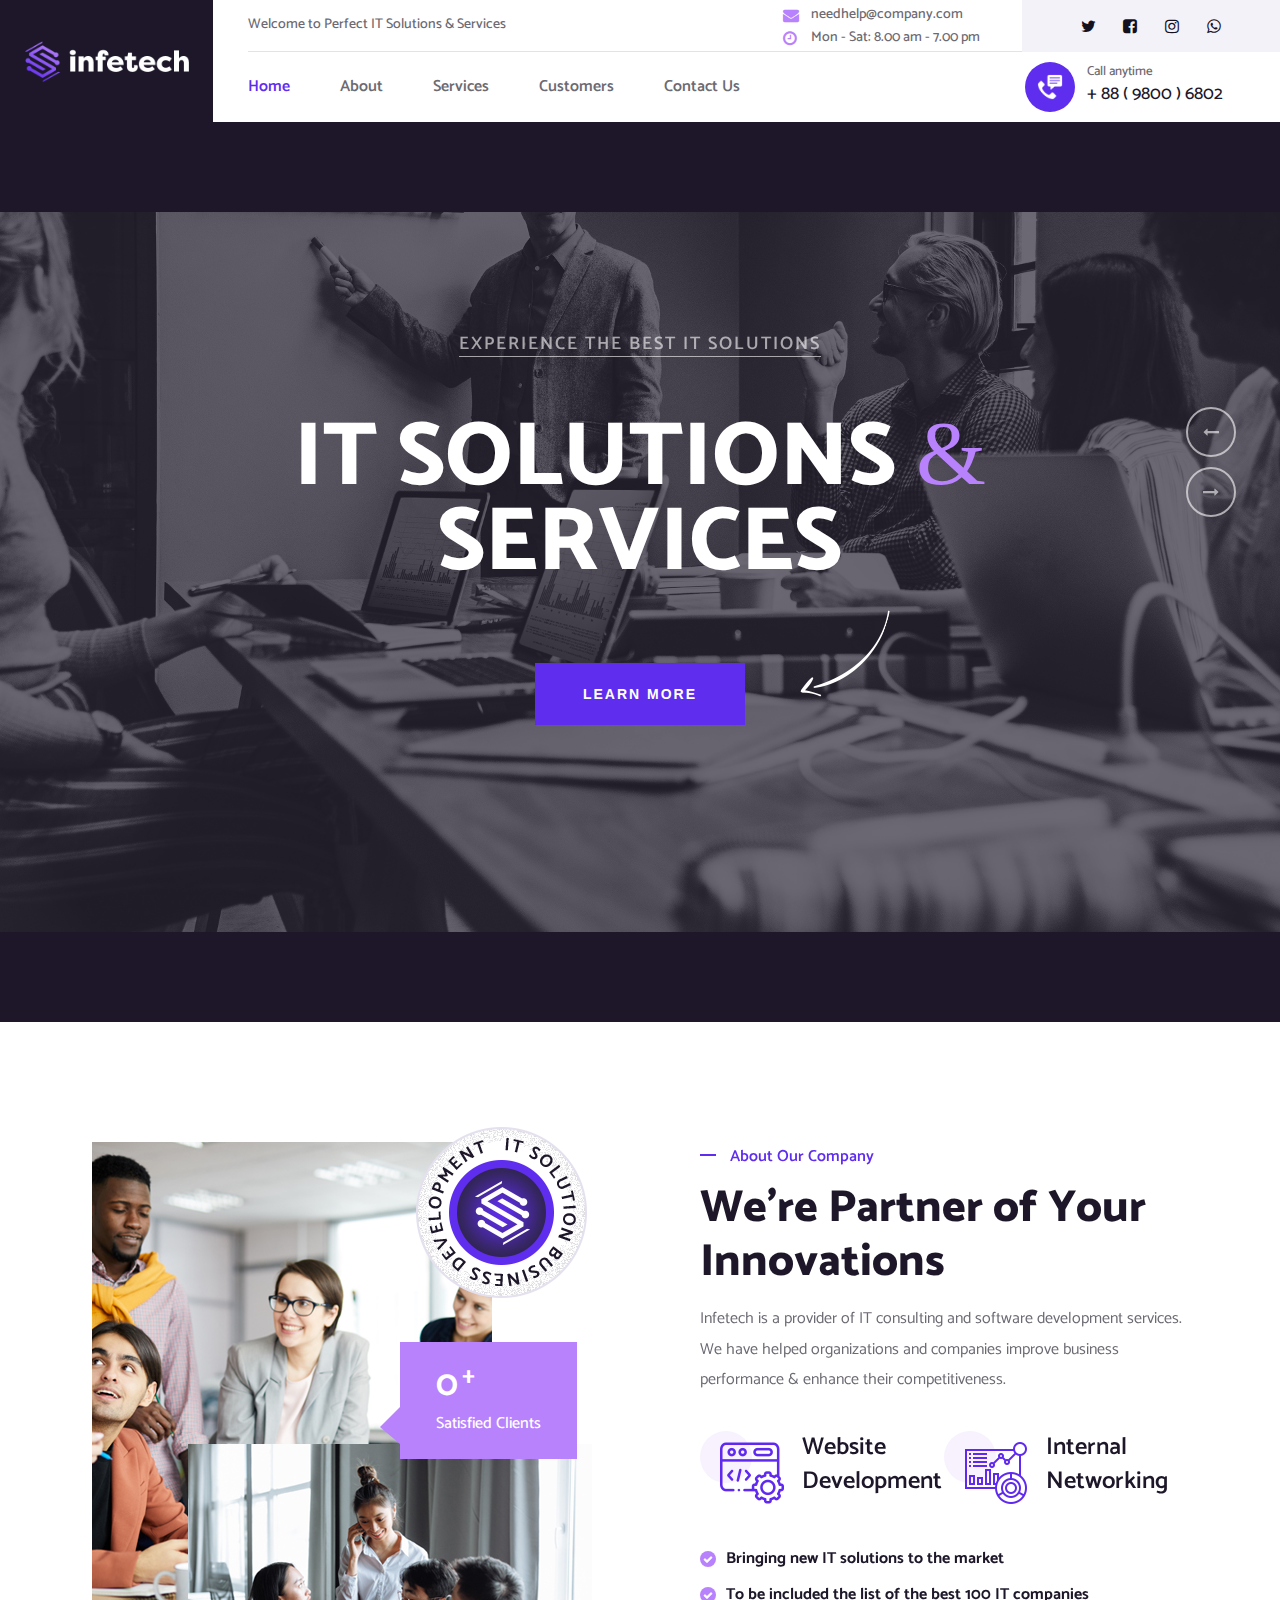
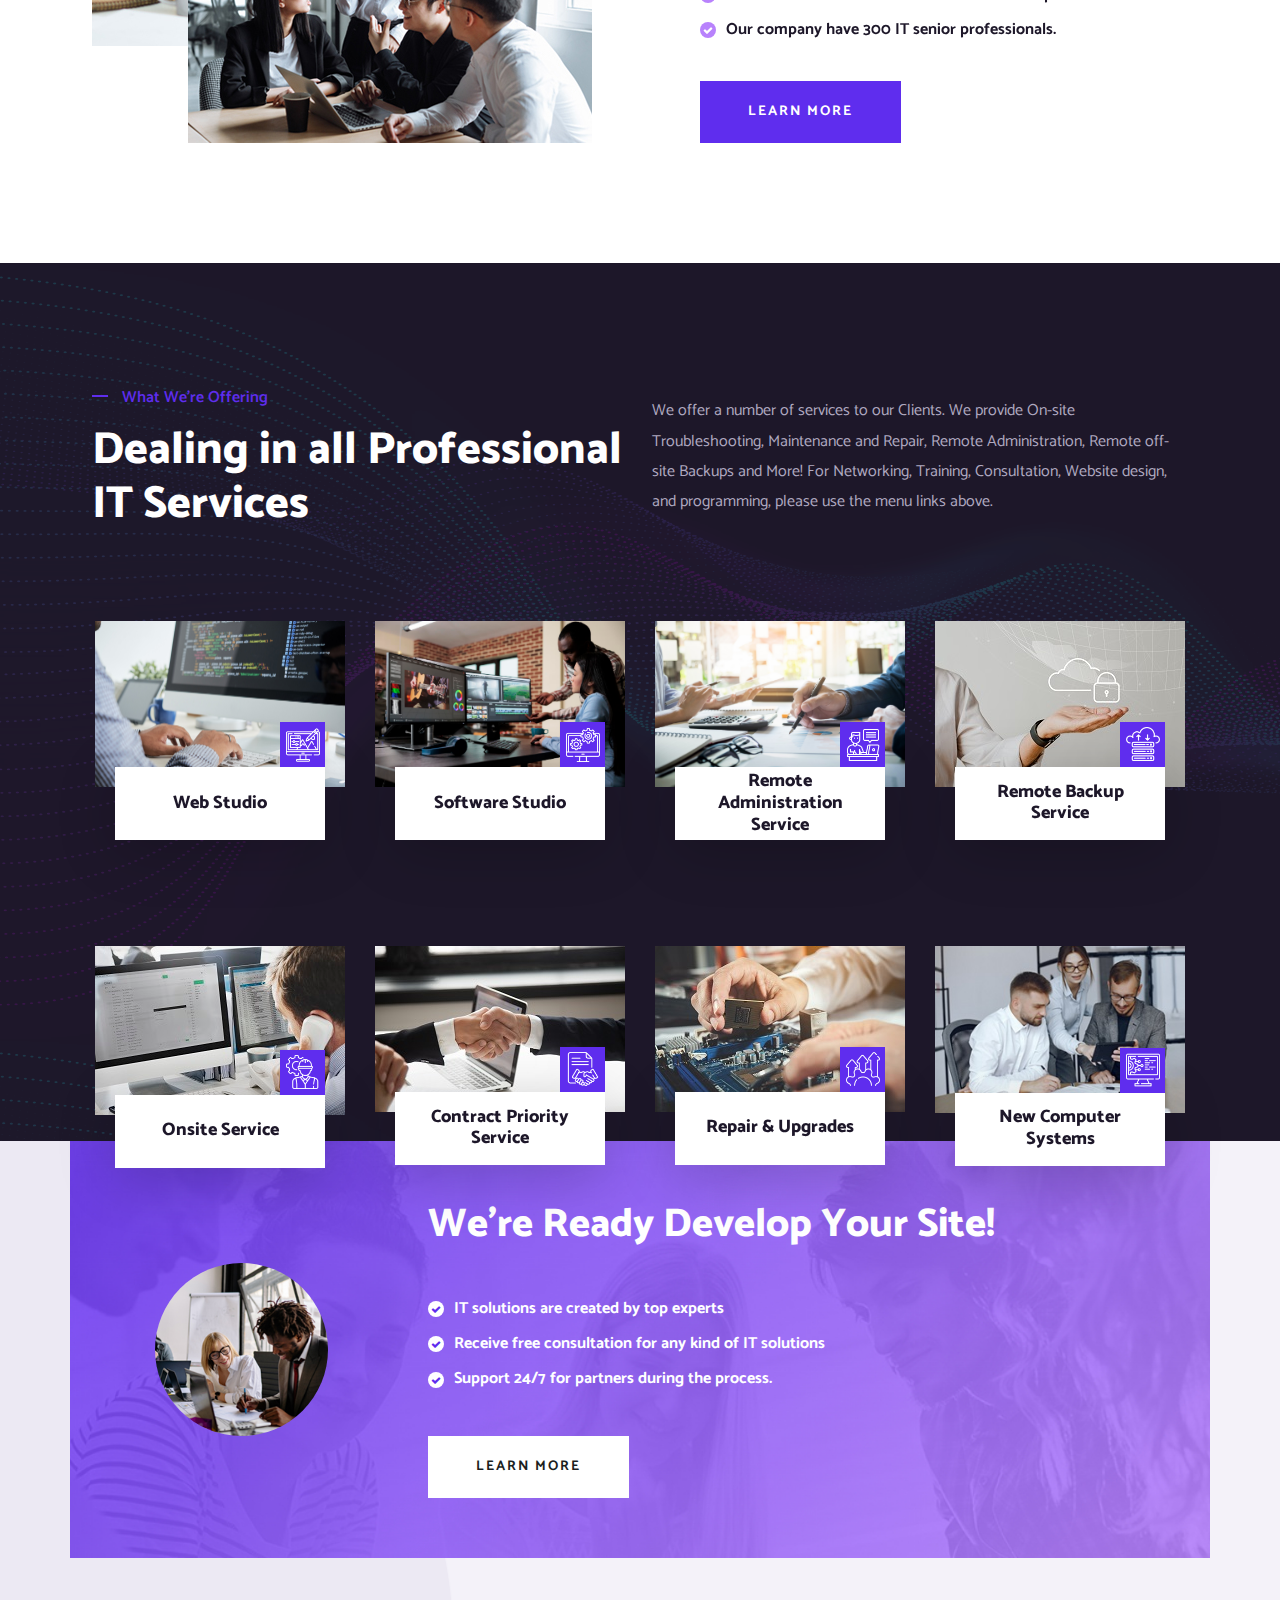
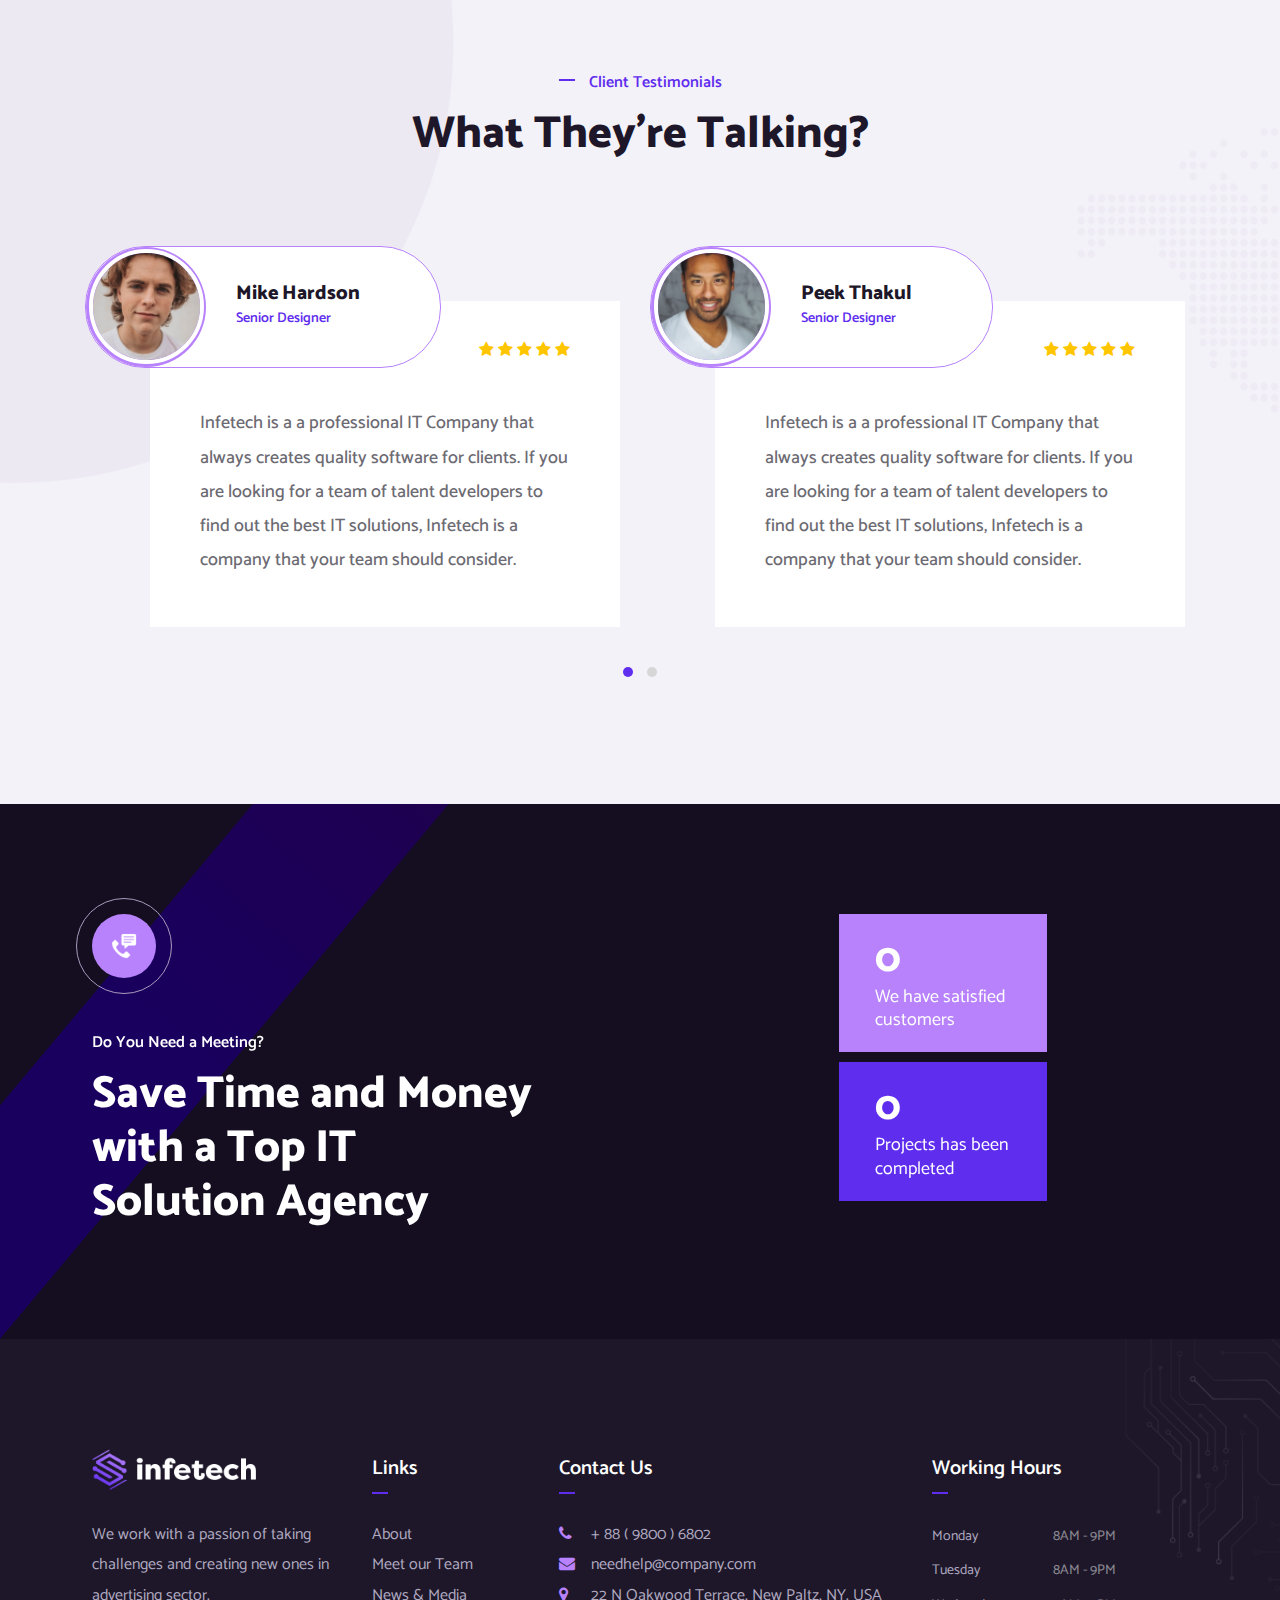
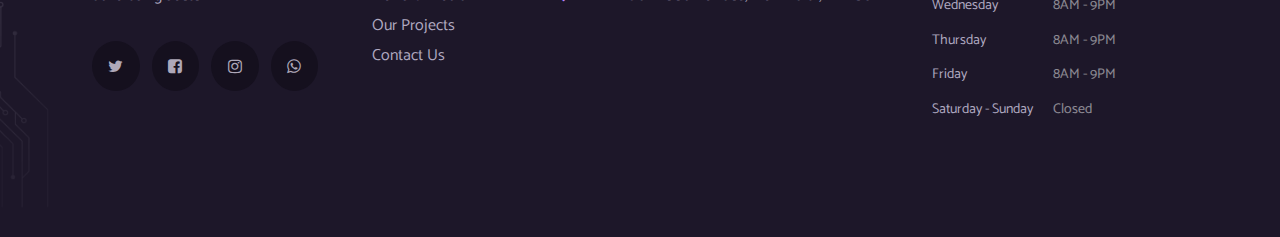
==== index.html @ eb7437b3 "media queries for about, contact and main page" ====
<!DOCTYPE html>
<html lang="en">
  <head>
    <meta charset="UTF-8" />
    <meta http-equiv="X-UA-Compatible" content="IE=edge" />
    <meta name="viewport" content="width=device-width, initial-scale=1.0" />

    <title>Perfect Computer Solution</title>

    <link rel="shortcut icon" href="img/faviconV2.ico" type="image/x-icon" />

    <!-- Bootstrap CSS -->
    <link href="style/css/bootstrap.min.css" rel="stylesheet" />

    <link
      rel="stylesheet"
      href="https://cdnjs.cloudflare.com/ajax/libs/font-awesome/4.7.0/css/font-awesome.min.css"
    />
    <link rel="stylesheet" type="text/css" href="style/css/slider/base.css" />
    <link rel="stylesheet" href="style/css/style.min.css" />
    <link rel="stylesheet" href="style/css/media.min.css" />

    <link rel="stylesheet" href="style/owlcarousel/owl.carousel.min.css" />
    <link rel="stylesheet" href="style/owlcarousel/owl.theme.default.min.css" />
  </head>

  <body>
    <header>
      <div class="container-fluid header desctop-menu">
        <div class="row">
          <div
            class="header__logo col-2 d-flex justify-content-center align-items-center"
          >
            <img src="img/logo-white.png" alt="logo" />
          </div>
          <div class="row col-10 padding-none header-consult">
            <div class="row padding-none">
              <div
                class="header-consult-info d-flex justify-content-between col-9"
              >
                <div
                  class="header-consult-info__title d-flex justify-content-center align-items-center"
                >
                  <h3 class="header-consult-info__title">
                    Welcome to Perfect IT Solutions & Services
                  </h3>
                </div>
                <div class="header-consult-info__info">
                  <div
                    class="header-consult-info__info_email d-flex align-items-center justify-content-right"
                  >
                    <i
                      class="fa fa-envelope header-consult-info__icon"
                      aria-hidden="true"
                    ></i>
                    <p
                      class="header-consult-info__info_text hover-underline-animation"
                    >
                      needhelp@company.com
                    </p>
                  </div>
                  <div
                    class="header-consult-info__info_working-hours d-flex align-items-center justify-content-right"
                  >
                    <i
                      class="fa fa-clock-o header-consult-info__icon"
                      aria-hidden="true"
                    ></i>
                    <p class="header-consult-info__info_text">
                      Mon - Sat: 8.00 am - 7.00 pm
                    </p>
                  </div>
                </div>
              </div>
              <div
                class="header__social-networks col-3 d-flex justify-content-center align-items-center"
              >
                <a
                  href="#"
                  class="header-social-network d-flex justify-content-center align-items-center"
                >
                  <i class="fa fa-twitter" aria-hidden="true"></i>
                </a>
                <a
                  href="#"
                  class="header-social-network d-flex justify-content-center align-items-center"
                >
                  <i class="fa fa-facebook-square" aria-hidden="true"></i>
                </a>
                <a
                  href="#"
                  class="header-social-network d-flex justify-content-center align-items-center"
                >
                  <i class="fa fa-instagram" aria-hidden="true"></i>
                </a>
                <a
                  href="#"
                  class="header-social-network d-flex justify-content-center align-items-center"
                >
                  <i class="fa fa-whatsapp" aria-hidden="true"></i>
                </a>
              </div>
            </div>
            <div class="row header-bottom">
              <nav class="header-bottom-nav col-8 col-xl-9 d-flex">
                <ul class="header-bottom-nav__list d-flex align-items-center">
                  <li><a href="#" class="active">Home</a></li>
                  <li><a href="about/">About</a></li>
                  <li><a href="#services">Services</a></li>
                  <li><a href="#customers">Customers</a></li>
                  <li><a href="contact/">Contact Us</a></li>
                </ul>
              </nav>
              <div
                class="col-4 col-xl-3 header-bottom-phone-contact d-flex align-items-center"
              >
                <a href="tel:380660795472">
                  <div class="header-bottom__icon icon-wrapper">
                    <img src="img/phone-message.png" alt="Сall icon" />
                  </div>
                </a>

                <div class="header-bottom__content">
                  <p class="header-bottom__content_call">Call anytime</p>
                  <p
                    class="header-bottom__content_num hover-underline-animation"
                  >
                    + 88 ( 9800 ) 6802
                  </p>
                </div>
              </div>
            </div>
          </div>
        </div>
      </div>
      <div class="mob-menu">
        <input type="checkbox" id="burger-toggle" />
        <label for="burger-toggle" class="burger-menu">
          <div class="line"></div>
          <div class="line"></div>
          <div class="line"></div>
        </label>
        <img class="mob-logo" src="img/logo-white.png" alt="">

        <div class="menu">
          <div class="menu-inner">
            <ul class="menu-nav">
              <li class="menu-nav-item">
                <a class="menu-nav-link" href="#"
                  ><span>
                    <div>Home</div>
                  </span></a
                >
              </li>
              <li class="menu-nav-item">
                <a class="menu-nav-link" href="#"
                  ><span>
                    <div>About</div>
                  </span></a
                >
              </li>
              <li class="menu-nav-item">
                <a class="menu-nav-link" href="#"
                  ><span>
                    <div>Services</div>
                  </span></a
                >
              </li>
              <li class="menu-nav-item">
                <a class="menu-nav-link" href="#"
                  ><span>
                    <div>Customers</div>
                  </span></a
                >
              </li>
              <li class="menu-nav-item">
                <a class="menu-nav-link" href="#"
                  ><span>
                    <div>Contact Us</div>
                  </span></a
                >
              </li>
            </ul>
          </div>
        </div>
      </div>
    </header>

    <section class="slider">
      <main>
        <div class="content content--fixed">
          <header class="codrops-header"></header>
        </div>

        <div class="slideshow">
          <div class="slides">
            <div class="slide slide--current">
              <div class="slide__img-wrapper">
                <img
                  src="img/slider-img/slider1.png"
                  class="slide__img"
                  alt=""
                />
              </div>
              <h2 class="slide__title">Experience the best IT Solutions</h2>
              <p class="slide__desc">
                IT Solutions <span class="slide__desc_symb">&</span
                ><br />Services
              </p>
              <div class="slide__link-wrapper main_btn-wrapper">
                <a class="slide__link main_btn" href="#">
                  <span>learn more</span>
                </a>
                <img
                  class="slide__link-image"
                  src="img/slide_content__arrow.png"
                  alt=""
                />
              </div>
            </div>
            <div class="slide">
              <div class="slide__img-wrapper">
                <img
                  src="img/slider-img/slider2.png"
                  class="slide__img"
                  alt=""
                />
              </div>
              <h2 class="slide__title">Experience the best IT Solutions</h2>
              <p class="slide__desc">
                Develop web <span class="slide__desc_symb">&</span
                ><br />Services
              </p>
              <div class="slide__link-wrapper main_btn-wrapper">
                <a class="slide__link main_btn" href="#">
                  <span>learn more</span>
                </a>
                <img
                  class="slide__link-image"
                  src="img/slide_content__arrow.png"
                  alt=""
                />
              </div>
            </div>
            <div class="slide">
              <div class="slide__img-wrapper">
                <img
                  src="img/slider-img/slider3.png"
                  class="slide__img"
                  alt=""
                />
              </div>
              <h2 class="slide__title">Experience the best IT Solutions</h2>
              <p class="slide__desc">
                web responsive <span class="slide__desc_symb">&</span
                ><br />Services
              </p>
              <div class="slide__link-wrapper main_btn-wrapper">
                <a class="slide__link main_btn" href="#">
                  <span>learn more</span>
                </a>
                <img
                  class="slide__link-image"
                  src="img/slide_content__arrow.png"
                  alt=""
                />
              </div>
            </div>
          </div>
          <nav class="slidenav">
            <button class="slidenav__item slidenav__item--prev icon-wrapper">
              <i class="fa fa-long-arrow-left" aria-hidden="true"></i>
            </button>
            <button class="slidenav__item slidenav__item--next icon-wrapper">
              <i class="fa fa-long-arrow-right" aria-hidden="true"></i>
            </button>
          </nav>
        </div>
      </main>
    </section>

    <section class="about" id="about">
      <div class="container">
        <div class="row">
          <div class="col-12 col-lg-6 about__images">
            <div class="about__client-block">
              <div>
                <span class="about__client-block-count number3" data-max="374"
                  >0</span
                >
                <sup class="suffix">+</sup>
              </div>
              <span class="about__client-block-title">Satisfied Clients</span>
            </div>
            <div class="about__image_firts">
              <div class="about__image_logo">
                <img src="./img/it_logo_home.png" alt="" />
              </div>
              <img class="about-first-image" src="./img/about01.jpg" alt="" />
              <div class="about__image_second about__image_second-desc">
                <img src="./img/about02.jpg" alt="" />
              </div>
              <div class="about__image_second-mob">
                <img class="about-second-image" src="./img/about02.jpg" alt="" />
              </div>
            </div>
          </div>
          <div class="col-12 col-lg-6 about__content">
            <h3 class="sub-title">
              <span class="underlined"></span>
              About our company
            </h3>
            <h2 class="title">We're Partner of Your Innovations</h2>
            <p class="about__text">
              Infetech is a provider of IT consulting and software development
              services. We have helped organizations and companies improve
              business performance & enhance their competitiveness.
            </p>
            <div class="about__icons-wrapper">
              <div class="about-icon mt-3">
                <div class="about-icon-img-wrapper">
                  <img
                    class="about-icon__image"
                    src="./img/coding.png"
                    alt=""
                  />
                </div>
                <div class="about-icon-text-wrapper">
                  <p class="about-icon__text">website development</p>
                </div>
              </div>
              <div class="about-icon mt-3">
                <div class="about-icon-img-wrapper">
                  <img
                    class="about-icon__image"
                    src="./img/dashboard.png"
                    alt=""
                  />
                </div>
                <div class="about-icon-text-wrapper">
                  <p class="about-icon__text">Internal Networking</p>
                </div>
              </div>
            </div>

            <ul class="about-list">
              <li class="about-list__item">
                <div class="check-mark">
                  <i class="fa fa-check" aria-hidden="true"></i>
                </div>
                <span class="about-list__text"
                  >Bringing new IT solutions to the market</span
                >
              </li>
              <li class="about-list__item">
                <div class="check-mark">
                  <i class="fa fa-check" aria-hidden="true"></i>
                </div>
                <span class="about-list__text"
                  >To be included the list of the best 100 IT companies</span
                >
              </li>
              <li class="about-list__item">
                <div class="check-mark">
                  <i class="fa fa-check" aria-hidden="true"></i>
                </div>
                <span class="about-list__text"
                  >Our company have 300 IT senior professionals.</span
                >
              </li>
            </ul>
            <div class="slide__link-wrapper main_btn-wrapper">
              <a class="slide__link main_btn" href="#">
                <span>Learn more</span>
              </a>
            </div>
          </div>
        </div>
      </div>
    </section>

    <section class="services" id="services">
      <div class="container">
        <div class="row services__title-wrapper">
          <div class="col-12 col-md-6">
            <h3 class="sub-title">
              <span class="underlined"></span>
              What We’re Offering
            </h3>
            <h2 class="title services__title">
              Dealing in all Professional IT Services
            </h2>
          </div>
          <div class="col-12 col-md-6">
            <p class="services__text">
              We offer a number of services to our Clients. We provide On-site
              Troubleshooting, Maintenance and Repair, Remote Administration,
              Remote off-site Backups and More! For Networking, Training,
              Consultation, Website design, and programming, please use the menu
              links above.
            </p>
          </div>
        </div>
        <div class="row services__cards">
          <div class="col-xl-3 col-md-6 services__card card-block">
            <div class="card-item">
              <a href="services/web_studio/" class="card-layer"></a>
              <img
                src="./img/web-studio.png"
                class="services__card-image"
                alt="services card image"
              />
              <div class="services__card-content">
                <div class="services__icon">
                  <img src="./img/illustration.png" alt="" />
                </div>
                <div class="services__card-title">
                  <p>Web Studio</p>
                </div>
              </div>
            </div>
          </div>
          <div class="col-xl-3 col-md-6 services__card card-block">
            <div class="card-item">
              <a href="services/software_studio/" class="card-layer"></a>
              <img
                src="./img/software-studio.png"
                class="services__card-image"
                alt="services card image"
              />
              <div class="services__card-content">
                <div class="services__icon">
                  <img src="./img/settings.png" alt="" />
                </div>
                <div class="services__card-title">
                  <p>Software Studio</p>
                </div>
              </div>
            </div>
          </div>
          <div class="col-xl-3 col-md-6 services__card card-block">
            <div class="card-item">
              <a href="services/remote_admin_service/" class="card-layer"></a>
              <img
                src="./img/administration-service.png"
                class="services__card-image"
                alt="services card image"
              />
              <div class="services__card-content">
                <div class="services__icon">
                  <img src="./img/blogger.png" alt="" />
                </div>
                <div class="services__card-title">
                  <p>Remote Administration Service</p>
                </div>
              </div>
            </div>
          </div>
          <div class="col-xl-3 col-md-6 services__card card-block">
            <div class="card-item">
              <a href="services/remote_backup_service/" class="card-layer"></a>
              <img
                src="./img/cloud-system-with-data-protection.jpg"
                class="services__card-image"
                alt="services card image"
              />
              <div class="services__card-content">
                <div class="services__icon">
                  <img src="./img/cloud.png" alt="" />
                </div>
                <div class="services__card-title">
                  <p>Remote Backup Service</p>
                </div>
              </div>
            </div>
          </div>
        </div>
        <div class="row services-cards">
          <div class="col-xl-3 col-md-6 services__card card-block">
            <div class="card-item">
              <a href="services/onsite_service/" class="card-layer"></a>
              <img
                src="./img/man-is-writing-e-mail.jpg"
                class="services__card-image"
                alt="services card image"
              />
              <div class="services__card-content">
                <div class="services__icon">
                  <img src="./img/worker.png" alt="" />
                </div>
                <div class="services__card-title">
                  <p>Onsite Service</p>
                </div>
              </div>
            </div>
          </div>
          <div class="col-xl-3 col-md-6 services__card card-block">
            <div class="card-item">
              <a
                href="services/contract_priority_service/"
                class="card-layer"
              ></a>
              <img
                src="./img/hands-shaking.jpg"
                class="services__card-image"
                alt="services card image"
              />
              <div class="services__card-content">
                <div class="services__icon">
                  <img src="./img/contract.png" alt="" />
                </div>
                <div class="services__card-title">
                  <p>Contract Priority Service</p>
                </div>
              </div>
            </div>
          </div>
          <div class="col-xl-3 col-md-6 services__card card-block">
            <div class="card-item">
              <a href="services/repair&upgrades/" class="card-layer"></a>
              <img
                src="./img/technician-repairing-technology.jpg"
                class="services__card-image"
                alt="services card image"
              />
              <div class="services__card-content">
                <div class="services__icon">
                  <img src="./img/upgrade.png" alt="" />
                </div>
                <div class="services__card-title">
                  <p>Repair & Upgrades</p>
                </div>
              </div>
            </div>
          </div>
          <div class="col-xl-3 col-md-6 services__card card-block">
            <div class="card-item">
              <a href="services/computer_systems/" class="card-layer"></a>
              <img
                src="./img/service1-03.jpg"
                class="services__card-image"
                alt="services card image"
              />
              <div class="services__card-content">
                <div class="services__icon">
                  <img src="./img/system.png" alt="" />
                </div>
                <div class="services__card-title">
                  <p>New Computer Systems</p>
                </div>
              </div>
            </div>
          </div>
        </div>
      </div>
    </section>

    <section class="site-offer">
      <div class="container site-offer__bg">
        <div class="site-offer__image-wrapper">
          <img
            class="site-offer__circle-img"
            src="./img/service-circle.jpg"
            alt=""
          />
        </div>
        <div class="site-offer__wrapper">
          <h3 class="site-offer__title">We’re Ready Develop Your Site!</h3>
          <div class="site-offer__content">
            <ul class="site-offer__list">
              <li>
                <div class="check-mark site-offer__check-mark">
                  <i class="fa fa-check" aria-hidden="true"></i>
                </div>
                <span>IT solutions are created by top experts</span>
              </li>
              <li>
                <div class="check-mark site-offer__check-mark">
                  <i class="fa fa-check" aria-hidden="true"></i>
                </div>
                <span
                  >Receive free consultation for any kind of IT solutions</span
                >
              </li>
              <li>
                <div class="check-mark site-offer__check-mark">
                  <i class="fa fa-check" aria-hidden="true"></i>
                </div>
                <span>Support 24/7 for partners during the process.</span>
              </li>
            </ul>
            <div>
              <a class="main_btn white-btn">
                <span>learn more</span>
              </a>
            </div>
          </div>
        </div>
      </div>
    </section>

    <section class="reviews" id="customers">
      <h3 class="sub-title reviews__sub-title">
        <span class="underlined"></span>
        Client Testimonials
      </h3>
      <h2 class="title">What They’re Talking?</h2>
      <div class="container">
        <div class="owl-one owl-carousel owl-theme">
          <div class="item">
            <div class="reviews__each">
              <div class="slider-item__icon-quote">
                <i class="fa fa-star" aria-hidden="true"></i>
                <i class="fa fa-star" aria-hidden="true"></i>
                <i class="fa fa-star" aria-hidden="true"></i>
                <i class="fa fa-star" aria-hidden="true"></i>
                <i class="fa fa-star" aria-hidden="true"></i>
              </div>
              <div class="reviews__info">
                <div class="reviews__client-image">
                  <img src="img/reviews/testimonial-2.jpg" alt="" />
                </div>
                <div class="reviews__name-job">
                  <p class="slider-item__name">Mike Hardson</p>
                  <p class="slider-item__job">Senior Designer</p>
                </div>
              </div>
              <p class="reviews__item-text">
                Infetech is a a professional IT Company that always creates
                quality software for clients. If you are looking for a team of
                talent developers to find out the best IT solutions, Infetech is
                a company that your team should consider.
              </p>
            </div>
          </div>
          <div class="item">
            <div class="reviews__each">
              <div class="slider-item__icon-quote">
                <i class="fa fa-star" aria-hidden="true"></i>
                <i class="fa fa-star" aria-hidden="true"></i>
                <i class="fa fa-star" aria-hidden="true"></i>
                <i class="fa fa-star" aria-hidden="true"></i>
                <i class="fa fa-star" aria-hidden="true"></i>
              </div>
              <div class="reviews__info">
                <div class="reviews__client-image">
                  <img src="img/reviews/testimonial-1.jpg" alt="" />
                </div>
                <div class="reviews__name-job">
                  <p class="slider-item__name">Peek Thakul</p>
                  <p class="slider-item__job">Senior Designer</p>
                </div>
              </div>
              <p class="reviews__item-text">
                Infetech is a a professional IT Company that always creates
                quality software for clients. If you are looking for a team of
                talent developers to find out the best IT solutions, Infetech is
                a company that your team should consider.
              </p>
            </div>
          </div>
          <div class="item">
            <div class="reviews__each">
              <div class="slider-item__icon-quote">
                <i class="fa fa-star" aria-hidden="true"></i>
                <i class="fa fa-star" aria-hidden="true"></i>
                <i class="fa fa-star" aria-hidden="true"></i>
                <i class="fa fa-star" aria-hidden="true"></i>
                <i class="fa fa-star" aria-hidden="true"></i>
              </div>
              <div class="reviews__info">
                <div class="reviews__client-image">
                  <img src="img/reviews/testimonial-3.jpg" alt="" />
                </div>
                <div class="reviews__name-job">
                  <p class="slider-item__name">Alisa Hardson</p>
                  <p class="slider-item__job">Senior Designer</p>
                </div>
              </div>
              <p class="reviews__item-text">
                Infetech is a a professional IT Company that always creates
                quality software for clients. If you are looking for a team of
                talent developers to find out the best IT solutions, Infetech is
                a company that your team should consider.
              </p>
            </div>
          </div>
        </div>
      </div>
    </section>

    <section class="result-num parallax-block">
      <div class="parallax-block__background-overlay"></div>
      <div class="parallax-block__background-color"></div>
      <div class="parallax-block__geometry"></div>
      <div class="row container parallax-block__content">
        <div class="col-12 col-md-6 col-xl-5">
          <div
            class="result-num__contact-button header-bottom__icon icon-wrapper"
          >
            <img src="img/phone-message.png" alt="Сall icon" />
          </div>
          <h2 class="result-num__sub-title">Do You Need a Meeting?</h2>
          <h3 class="title result-num__title">
            Save Time and Money with a Top IT Solution Agency
          </h3>
        </div>
        <div class="col-0 col-md-3"></div>
        <div class="col-12 col-md-3 col-xl-4">
          <div class="result-num__customers-block result-num__block">
            <span class="result-num__number number1" data-max="374">0</span>
            <p class="result-num__text">We have satisfied customers</p>
          </div>
          <div class="result-num__projects-block result-num__block">
            <span class="result-num__number number2" data-max="468">0</span>
            <p class="result-num__text">Projects has been completed</p>
          </div>
        </div>
      </div>
    </section>

    <footer id="footer">
      <div class="container footer">
        <div class="row">
          <div class="col-12 col-md-6 col-lg-3 footer-block">
            <div class="footer-logo">
              <img src="img/logo-white.png" class="footer-logo__image" alt="" />
            </div>
            <p class="footer-text">
              We work with a passion of taking challenges and creating new ones
              in advertising sector.
            </p>
            <div
              class="footer-social-network d-flex justify-content-between align-items-center"
            >
              <div class="icon-wrapper footer-social-network-item-wrapper">
                <a
                  href="#"
                  class="footer-social-network__item d-flex justify-content-center align-items-center"
                >
                  <i class="fa fa-twitter" aria-hidden="true"></i>
                </a>
              </div>

              <div class="icon-wrapper footer-social-network-item-wrapper">
                <a
                  href="#"
                  class="footer-social-network__item d-flex justify-content-center align-items-center"
                >
                  <i class="fa fa-facebook-square" aria-hidden="true"></i>
                </a>
              </div>

              <div class="icon-wrapper footer-social-network-item-wrapper">
                <a
                  href="#"
                  class="footer-social-network__item d-flex justify-content-center align-items-center"
                >
                  <i class="fa fa-instagram" aria-hidden="true"></i>
                </a>
              </div>

              <div class="icon-wrapper footer-social-network-item-wrapper">
                <a
                  href="#"
                  class="footer-social-network__item d-flex justify-content-center align-items-center"
                >
                  <i class="fa fa-whatsapp" aria-hidden="true"></i>
                </a>
              </div>
            </div>
          </div>
          <div class="col-12 col-md-6  col-lg-2 footer-block">
            <div class="footer-title-wrapper">
              <h2 class="footer__title">Links</h2>
            </div>
            <ul class="footer__list">
              <li class="footer__list_item">
                <a class="hover-underline-animation" href="#">About</a>
              </li>
              <li class="footer__list_item">
                <a class="hover-underline-animation" href="#">Meet our Team</a>
              </li>
              <li class="footer__list_item">
                <a class="hover-underline-animation" href="#">News & Media</a>
              </li>
              <li class="footer__list_item">
                <a class="hover-underline-animation" href="#">Our Projects</a>
              </li>
              <li class="footer__list_item">
                <a class="hover-underline-animation" href="contact/"
                  >Contact Us</a
                >
              </li>
            </ul>
          </div>
          <div class="col-12 col-md-6  col-lg-4 footer-block">
            <div class="footer-title-wrapper">
              <h2 class="footer__title">Contact Us</h2>
            </div>
            <div class="footer-contacts">
              <ul class="footer-contacts-list">
                <li class="footer-contacts__list-item">
                  <i
                    class="fa fa-phone footer-contacts__list-item-icon"
                    aria-hidden="true"
                  ></i>
                  <span
                    class="footer-contacts__list-item-text hover-underline-animation"
                    >+ 88 ( 9800 ) 6802</span
                  >
                </li>
                <li class="footer-contacts__list-item">
                  <i
                    class="fa fa-envelope footer-contacts__list-item-icon"
                    aria-hidden="true"
                  ></i>
                  <span class="hover-underline-animation"
                    >needhelp@company.com</span
                  >
                </li>
                <li class="footer-contacts__list-item">
                  <i
                    class="fa fa-map-marker footer-contacts__list-item-icon"
                    aria-hidden="true"
                  ></i>
                  <span class="hover-underline-animation"
                    >22 N Oakwood Terrace, New Paltz, NY. USA</span
                  >
                </li>
              </ul>
            </div>
          </div>
          <div class="col-12 col-md-6  col-lg-3 footer-block footer-block__working-hours">
            <div class="footer-title-wrapper">
              <h2 class="footer__title">Working Hours</h2>
            </div>

            <div
              class="footer-col-hours-wrapper d-flex justify-content-between"
            >
              <div class="footer-col-hours-wrapper__week-day">Monday</div>
              <div class="footer-col-hours-wrapper__time">8AM - 9PM</div>
            </div>

            <div
              class="footer-col-hours-wrapper d-flex justify-content-between"
            >
              <div class="footer-col-hours-wrapper__week-day">Tuesday</div>
              <div class="footer-col-hours-wrapper__time">8AM - 9PM</div>
            </div>
            <div
              class="footer-col-hours-wrapper d-flex justify-content-between"
            >
              <div class="footer-col-hours-wrapper__week-day">Wednesday</div>
              <div class="footer-col-hours-wrapper__time">8AM - 9PM</div>
            </div>
            <div
              class="footer-col-hours-wrapper d-flex justify-content-between"
            >
              <div class="footer-col-hours-wrapper__week-day">Thursday</div>
              <div class="footer-col-hours-wrapper__time">8AM - 9PM</div>
            </div>
            <div
              class="footer-col-hours-wrapper d-flex justify-content-between"
            >
              <div class="footer-col-hours-wrapper__week-day">Friday</div>
              <div class="footer-col-hours-wrapper__time">8AM - 9PM</div>
            </div>
            <div
              class="footer-col-hours-wrapper d-flex justify-content-between"
            >
              <div class="footer-col-hours-wrapper__week-day">
                Saturday - Sunday
              </div>
              <div class="footer-col-hours-wrapper__time">Closed</div>
            </div>
          </div>
        </div>
      </div>
    </footer>

    <script src="https://cdnjs.cloudflare.com/ajax/libs/jquery/3.6.1/jquery.min.js"></script>
    <script src="js/owlcarousel/owl.carousel.min.js"></script>
    <script src="js/owlcarousel/owl.carouselMain.js"></script>
    
    <script src="js/scrollCounter.js"></script>

    <!-- Bootstrap JavaScript -->
    <script src="js/bootstrap.min.js"></script>
    <script src="js/main.js"></script>

    <!-- Slider -->
    <!-- <script src="js/slider/demo.js"></script> -->
    <script src="js/slider/imagesloaded.pkgd.min.js"></script>
    <script src="js/slider/anime.min.js"></script>
    <script src="js/slider/demo3.js"></script>
  </body>
</html>
---- style/css/slider/base.css ----
article,aside,details,figcaption,figure,footer,header,hgroup,main,nav,section,summary{display:block;}audio,canvas,video{display:inline-block;}audio:not([controls]){display:none;height:0;}[hidden]{display:none;}html{font-family:sans-serif;-ms-text-size-adjust:100%;-webkit-text-size-adjust:100%;}body{margin:0;}a:focus{outline:thin dotted;}a:active,a:hover{outline:0;}h1{font-size:2em;margin:0.67em 0;}abbr[title]{border-bottom:1px dotted;}b,strong{font-weight:bold;}dfn{font-style:italic;}hr{-moz-box-sizing:content-box;box-sizing:content-box;height:0;}mark{background:#ff0;color:#000;}code,kbd,pre,samp{font-family:monospace,serif;font-size:1em;}pre{white-space:pre-wrap;}q{quotes:"\201C" "\201D" "\2018" "\2019";}small{font-size:80%;}sub,sup{font-size:75%;line-height:0;position:relative;vertical-align:baseline;}sup{top:-0.5em;}sub{bottom:-0.25em;}img{border:0;}svg:not(:root){overflow:hidden;}figure{margin:0;}fieldset{border:1px solid #c0c0c0;margin:0 2px;padding:0.35em 0.625em 0.75em;}legend{border:0;padding:0;}button,input,select,textarea{font-family:inherit;font-size:100%;margin:0;}button,input{line-height:normal;}button,select{text-transform:none;}button,html input[type="button"],input[type="reset"],input[type="submit"]{-webkit-appearance:button;cursor:pointer;}button[disabled],html input[disabled]{cursor:default;}input[type="checkbox"],input[type="radio"]{box-sizing:border-box;padding:0;}input[type="search"]{-webkit-appearance:textfield;-moz-box-sizing:content-box;-webkit-box-sizing:content-box;box-sizing:content-box;}input[type="search"]::-webkit-search-cancel-button,input[type="search"]::-webkit-search-decoration{-webkit-appearance:none;}button::-moz-focus-inner,input::-moz-focus-inner{border:0;padding:0;}textarea{overflow:auto;vertical-align:top;}table{border-collapse:collapse;border-spacing:0;}
*,
*::after,
*::before {
	box-sizing: border-box;
}

.slider {
	font-family: -apple-system, BlinkMacSystemFont, "Segoe UI", Helvetica, Arial, sans-serif;
	min-height: 100vh;
	color: #57585c;
	color: var(--color-text);
	background-color: #fff;
	background-color: var(--color-bg);
	-webkit-font-smoothing: antialiased;
	-moz-osx-font-smoothing: grayscale;
}

/* Color schemes */
.demo-3 {
	--color-text: #fff;
    --color-bg: #333;
    --color-link: #fff;
    --color-link-hover: #ED4264;
    --color-stitle: #f1f1f1;
    --fontsize-stitle: 12vw;
    --color-sdesc: #f1f1f1;
    --color-slink: #f1f1f1;
    --color-slink-hover: #f1f1f1;
    --color-slink-bg: #000;
    --color-slink-hover-bg: #ED4264;
    --color-nav: #ED4264;
    --color-nav-hover: #000;
}

/* Fade effect */
.js body {
	opacity: 0;
	transition: opacity 0.3s;
}

.js body.render {
	opacity: 1;
}

/* Page Loader */
.js .loading::before {
	content: '';
	position: fixed;
	z-index: 100000;
	top: 0;
	left: 0;
	width: 100%;
	height: 100%;
	background: var(--color-bg);
}

.js .loading::after {
	content: '';
	position: fixed;
	z-index: 100000;
	top: 50%;
	left: 50%;
	width: 60px;
	height: 60px;
	margin: -30px 0 0 -30px;
	pointer-events: none;
	border-radius: 50%;
	opacity: 0.4;
	background: var(--color-link);
	animation: loaderAnim 0.7s linear infinite alternate forwards;
}

@keyframes loaderAnim {
	to {
		opacity: 1;
		transform: scale3d(0.5,0.5,1);
	}
}

a {
	text-decoration: none;
	color: var(--color-link);
	outline: none;
}

a:hover,
a:focus {
	color: var(--color-link-hover);
	outline: none;
}

.hidden {
	position: absolute;
	overflow: hidden;
	width: 0;
	height: 0;
	pointer-events: none;
}

/* Icons */

main {
	position: relative;
	width: 100%;
}

.content {
	position: relative;
	display: flex;
	justify-content: center;
	align-items: center;
	margin: 0 auto;
	min-height: 100vh;
}

.content--fixed {
	position: fixed;
	z-index: 10000;
	top: 0;
	left: 0;
	display: grid;
	align-content: space-between;
	width: 100%;
	max-width: none;
	min-height: 0;
	height: 100vh;
	padding: 1.5em;
	pointer-events: none;
	grid-template-columns: 50% 50%;
	grid-template-rows: auto auto 4em;
	grid-template-areas: 'header github'
	'... ...'
	'... demos';
}

.content--fixed a {
	pointer-events: auto;
}

/* Header */
.codrops-header {
	position: relative;
	z-index: 100;
	display: flex;
	flex-direction: row;
	align-items: flex-start;
	align-items: center;
	align-self: start;
	grid-area: header;
	justify-self: start;
}

.codrops-header__title {
	font-size: 1em;
	font-weight: normal;
	margin: 0;
	padding: 0;
}

.github {
	display: block;
	align-self: start;
	grid-area: github;
	justify-self: end;
	padding: 0.5em 0;
}

.demos {
	position: relative;
	display: block;
	align-self: end;
	text-align: center;
	grid-area: demos;
}

.demo {
	margin: 0 0.15em;
}

.demo:hover,
.demo:focus {
	opacity: 0.5;
}

.demo span {
	white-space: nowrap;
	text-transform: lowercase;
	pointer-events: none;
}

.demo span::before {
	content: '#';
}

a.demo--current {
	pointer-events: none;
}

/* Top Navigation Style */
.codrops-links {
	position: relative;
	display: flex;
	justify-content: center;
	margin: 0 1em 0 0;
	text-align: center;
	white-space: nowrap;
}

.codrops-icon {
	display: inline-block;
	margin: 0.15em;
	padding: 0.25em;
}

.slideshow {
	width: 100%;
	height: 100vh;
	position: relative;
	overflow: hidden;
}

.slides {
	position: absolute;
	width: 100%;
	height: 100%;
}

.slide {
	position: absolute;
	width: 100%;
	height: 100%;
	overflow: hidden;
	opacity: 0;
	pointer-events: none;
	display: flex;
	flex-direction: column;
	align-content: center;
	justify-content: center;
	align-items: center;
}

.slide--current {
	opacity: 1;
	pointer-events: auto;
}

.slide__img-wrapper {
	position: absolute;
	background-size: cover;
	background-position: 50% 50%;
}

.slidenav {
	position: absolute;
	width: 300px;
	margin-left: -150px;
	left: 50%;
	bottom: 0;
	text-align: center;
	padding: 2em;
}

.slidenav__item {
	border: 0;
	background: none;
	font-weight: bold;
	color: var(--color-nav);
}

.slidenav__item:focus {
	outline: none;
}

.slidenav__item:hover {
	color: var(--color-nav-hover);
}

.shape {
	position: absolute;
	width: 100%;
	height: 100%;
	fill: var(--color-shape-fill);
	top: 0;
	pointer-events: none;
}

.slide__title {
	position: relative;
}

.slide__desc {
	position: relative;
	text-align: center;
}

.slide__link {
	position: relative;
	display: block;
}

@media screen and (min-width: 55em) {
	.demos {
		display: flex;
		justify-self: end;
	}
	.demo {
		display: block;
		width: 17px;
		height: 17px;
		margin: 0 4px;
		border-radius: 50%;
		background: var(--color-link);
	}
	a.demo--current {
		background: var(--color-link-hover);
	}
	.demo span {
		line-height: 1;
		position: absolute;
		right: 100%;
		display: none;
		margin: 0 1em 0 0;
	}
	.demo--current span {
		display: block;
	}
}

@media screen and (max-width: 55em) {
	body {
		padding: 0 0 4em 0;
	}
	.content {
		flex-direction: column;
		height: auto;
		min-height: 0;
		padding-bottom: 10em;
	}
	.content--fixed {
		position: relative;
		z-index: 1000;
		display: block;
		padding: 0.85em;
	}
	.codrops-header {
		flex-direction: column;
		align-items: center;
	}
	.codrops-header__title {
		font-weight: bold;
		padding-bottom: 0.25em;
		text-align: center;
	}
	.github {
		display: none;
	}
	.codrops-links {
		margin: 0;
	}
	.slide__desc {
		font-size: 1em;
	}
	.slide__link {
		font-size: 0.85em;
	}
}
---- style/css/style.min.css ----
@import"https://fonts.googleapis.com/css2?family=Catamaran:wght@400;500;600;700;800&display=swap";.container{padding-left:10px;padding-right:10px}body{color:#6c6a72;font-family:Catamaran;line-height:1.9;letter-spacing:0px;font-size:16px}a{color:inherit;text-decoration:none}a:hover{color:inherit}.padding-none{padding:0 !important}li{list-style-type:none}ul{padding:0;margin:0}p{margin-bottom:0}.mob-menu{display:none}.mob-logo{max-height:50px;position:absolute;left:5vw;transform:translate(0%, 13%)}.active_sticky{position:fixed;top:0;left:0;height:64px;margin-top:0 !important;width:100%;z-index:9999;background-color:#1d1729;transition:all .3s linear;-moz-transition:all .3s linear;-webkit-transition:all .3s linear;-o-transition:all .3s linear;animation:sticky .7s}.header{position:fixed;top:0;left:0;z-index:999;background-color:#fff}.slider{margin-top:122px;background-color:#1d1729}.owl-theme .owl-dots .owl-dot.active span,.owl-theme .owl-dots .owl-dot:hover span{background-color:#5f2dee !important}.owl-dots{margin-top:20px !important}.check-mark{min-width:16px;height:16px;background-color:#b882fc;border-radius:30px;display:flex;justify-content:center;align-items:center}.check-mark i{color:#fff;font-size:10px}.active{color:#5f2dee}.about__image_second-mob{display:none}.main_btn{position:relative;display:inline-block;width:auto;height:auto;background-color:#1c1f1e;border:none;cursor:pointer;line-height:14px;letter-spacing:1px;font-weight:700;font-size:14px;padding:24px 48px;margin-top:36px !important}.main_btn::before{background-color:#5f2dee;transition:.3s ease-out;position:absolute;content:"";bottom:0;left:0;right:0;height:100%;width:100%;position:absolute;content:""}.main_btn span{position:relative;display:inline-block;font-size:14px;font-weight:bold;letter-spacing:2px;text-transform:uppercase;top:0;left:0;width:100%;transition:.3s;color:#fff;transition:.2s .1s}.main_btn:hover::before{height:0%;position:absolute;content:""}.main_btn-wrapper{position:relative}.main_btn-wrapper .btn::before{background-color:#1c1f1e;transition:.3s ease-out}.underlined{transition:all .3s ease;position:absolute;left:0;bottom:50%;transform:translateY(-50%);display:inline-block;vertical-align:middle;margin-right:12px;width:16px;height:2px;background-color:#5f2dee}.title{margin:0;font-weight:800;font-size:45px;line-height:1.2;color:#1d1729}.slide__img-wrapper img{width:auto}.sub-title{margin:0 0 15px;display:inline-block;font-weight:600;font-size:16px;line-height:1.2;color:#5f2dee;position:relative;padding-left:30px;text-transform:capitalize}.header-consult-info__icon{color:#b882fc;margin-right:12px;min-width:16px}.footer-contacts__list-item-icon{color:#b882fc;margin-right:12px;min-width:16px}.header__logo{background-color:#1d1729}.header__logo img{max-height:41px}.header-consult-info__info{margin-right:30px;margin-top:5px}.header-consult-info__title{font-size:14px;font-weight:500;font-family:Catamaran;margin-bottom:0}.header__social-networks{background-color:#f4f2f9}.header-social-network{height:42px;width:42px;color:#15101e}.header-social-network:hover{color:#b882fc}.footer-social-network__item{height:42px;width:42px;color:#15101e;transition:all .5s}.footer-social-network__item i{color:#aea8b9}.header-bottom{min-height:70px;padding-left:0}.header-bottom-nav__list{width:100%}.header-bottom-nav__list li{padding-right:50px;display:flex;align-items:center;font-weight:600}.header-bottom-nav__list li a:hover{color:#5f2dee}.header-consult{padding-left:35px !important}.header-consult-info{border-bottom:1px solid #e4e0ee;padding-left:0}.header-consult-info__info_text{font-weight:500;font-size:14px}.header-bottom-nav{padding-left:0}.hover-underline-animation{display:inline-block;position:relative;line-height:1.4;cursor:pointer}.hover-underline-animation:after{content:"";position:absolute;width:100%;transform:scaleX(0);height:1px;bottom:0;left:0;background-color:#5f2dee;transform-origin:bottom left;transition:all 500ms ease}.hover-underline-animation:hover:after{transform:scaleX(1);transform-origin:bottom left}.icon-wrapper{width:50px;height:50px;border-radius:50%;display:flex;justify-content:center;align-items:center;transition:all .5s;margin-right:12px}.icon-wrapper:hover{transform:scale(1.2);transition:all .5s}.header-bottom__icon{background-color:#5f2dee}.header-bottom__icon img{max-width:26px}.footer-social-network{max-width:238px}.footer-social-network-item-wrapper{background-color:#15101e}.header-bottom__content_call{font-size:13px;color:#6c6a72;line-height:1.2;font-weight:500}.header-bottom__content_num{color:#1d1729;font-size:18px;font-weight:500;line-height:1.4}.footer-logo__image{max-width:164px}.footer-logo{padding-bottom:30px}.footer-text{max-width:238px;padding-bottom:30px}footer{background-color:#1d1729;background-position:center center;background-repeat:no-repeat;background-size:cover;padding:110px 0;background-image:url("../../img/lines-footer.png");color:#b0a9c0}.footer-col-hours-wrapper__time{color:#181818;opacity:.6;font-size:14px;min-width:135px;color:#fff;opacity:.5}.footer__title{font-size:20px;font-weight:600;color:#fff;height:41px;display:flex;align-items:center;margin-bottom:30px}.footer__title::after{content:"";height:2px;position:absolute;bottom:-4px;width:16px;background-color:#5f2dee}.background-overlay{background-attachment:fixed;background-color:#121212;background-position:center center;background-repeat:no-repeat;background-size:cover;mix-blend-mode:luminosity;transition:background .3s,border-radius .3s,opacity .3s;height:100%;width:100%;top:0;left:0;position:absolute;z-index:1}.background-color{background-attachment:fixed;background-color:#121212;opacity:.7;background-position:center center;background-repeat:no-repeat;background-size:cover;mix-blend-mode:luminosity;transition:background .3s,border-radius .3s,opacity .3s;height:100%;width:100%;top:0;left:0;position:absolute;z-index:2}.footer__list{display:flex;flex-direction:column}.footer-col-hours-wrapper__week-day{font-size:14px}.footer-col-hours-wrapper{padding:4px 0}.footer-title-wrapper{position:relative}.slide{-webkit-user-select:none;-moz-user-select:none;user-select:none}.slide__title{z-index:9;font-family:Catamaran;text-transform:uppercase;color:rgba(255,255,255,.6);text-align:center;line-height:23px;letter-spacing:2px;font-weight:600;font-size:18px;margin-bottom:54px;border-bottom:1px solid rgba(255,255,255,.6)}.slide__desc{z-index:10;font-family:Catamaran;text-transform:uppercase;height:auto;width:auto;color:#fff;text-decoration:none;white-space:nowrap;min-height:0px;min-width:0px;max-height:none;max-width:none;text-align:center;line-height:85px;letter-spacing:0px;font-weight:800;font-size:90px;transform-origin:50% 50%;opacity:1;transform:translate(0px, 0px);visibility:visible;margin-bottom:40px}.slide__desc_symb{font-weight:100;font-family:"Shalimar";font-weight:100;color:#b882fc}.slide__img-wrapper{position:absolute;width:100%}.slide__img-wrapper img{width:100%}.slide__img-wrapper::before{content:"";position:absolute;top:0;left:0;right:0;bottom:0;background-color:#1d1729;opacity:.65}.slide__link-image{display:block;left:265px;bottom:115px;position:relative}.slidenav__item{cursor:pointer;margin-top:10px;border:2px solid rgba(255,255,255,.6);border-radius:50%}.slidenav__item i{color:rgba(255,255,255,.6)}.slidenav{position:absolute;justify-content:space-between;align-items:center;width:auto;top:30%;right:7%;left:inherit}.about,.services{position:relative;padding:120px 0;z-index:9}.about__client-block,.services__client-block{position:absolute;padding:20px 36px;background-color:#b882fc;color:#fff;top:200px;z-index:1;left:320px}.about__client-block::before,.services__client-block::before{position:absolute;content:"";bottom:15px;left:-20px;width:0px;border-top:20px solid rgba(0,0,0,0);border-bottom:17px solid rgba(0,0,0,0);border-right:20px solid #b882fc}.about__client-block-count,.services__client-block-count{font-size:36px;font-weight:700;line-height:1.3}.about__client-block-title,.services__client-block-title{font-size:16px;font-weight:500;color:#fff}.about__images,.services__images{display:flex;justify-content:space-between;position:relative}.about__image_second,.services__image_second{position:absolute;bottom:0;right:-100px}.about__image_firts,.services__image_firts{position:relative}.about__image_logo,.services__image_logo{width:171px;height:171px;position:absolute;right:-95px;top:-15px}.about__icons-wrapper,.services__icons-wrapper{display:flex;justify-content:space-between}.about .about__content,.services .about__content{padding-left:60px}.about .about__text,.services .about__text{margin-top:15px;margin-bottom:20px}.about .about-icon,.services .about-icon{display:flex}.about .about-icon-img-wrapper,.services .about-icon-img-wrapper{position:relative;display:inline-block;border-radius:50%;width:52px;height:52px;background-color:#f8f2ff;margin-right:50px;transition:all .3s ease}.about .about-icon-img-wrapper:hover,.services .about-icon-img-wrapper:hover{transition:all .3s ease;transform:scale(1.1)}.about .about-icon-icon__text,.services .about-icon-icon__text{text-transform:uppercase;position:relative;right:-20px;top:10px;font-size:64px;line-height:1;color:var(--primary)}.about .about-icon__image,.services .about-icon__image{position:relative;right:-20px;top:10px;font-size:64px;line-height:1;color:var(--primary);max-width:64px}.about .about-icon__text,.services .about-icon__text{font-weight:600;font-size:1.5157em;line-height:1.4;color:#1d1729;text-transform:capitalize;max-width:170px}.about-list,.services-list{margin-top:45px}.about-list__item,.services-list__item{margin-top:5px;display:flex;align-items:center}.about-list__text,.services-list__text{color:#1d1729;font-weight:700;padding-left:10px}.services{background-color:#1d1729;background-image:url("../../img/bg-services.png")}.services__title-wrapper{margin-bottom:90px;display:flex;align-items:center}.services__card-content{display:flex;align-items:center;justify-content:center;background-color:#fff;margin-left:20px;margin-right:20px;margin-top:-20px;padding:0 30px;min-height:73px;box-shadow:0px 10px 60px 0px rgba(0,0,0,.2);z-index:1;position:relative}.services__icon{position:absolute;background-color:#5f2dee;right:0;top:-45px;width:45px;height:45px;display:flex;align-items:center;justify-content:center}.services__icon img{max-width:34px}.services__card{margin-bottom:-175px}.services__card-title{color:#1d1729;text-align:center;font-weight:800;font-size:18px;line-height:1.2}.services__text{max-width:550px;color:#b0a9c0}.services__cards{margin-bottom:250px}.services__card-image{width:100%}.services__title{color:#fff}.services .card-block{perspective:1000px;transform-style:preserve-3d}.services .card-item{background-color:rgba(0,0,0,0);position:relative;width:250px;height:250px;transition:transform .2s;cursor:pointer;margin:0 auto}.services .card-layer{position:absolute;z-index:999;width:100%;height:100%;transition:transform .2s;cursor:pointer}.site-offer{min-height:361px;background:linear-gradient(to left, #f4f2f9 50%, #ece9f3 50%)}.site-offer__title{font-size:40px;font-weight:800;color:#fff;margin-bottom:45px}.site-offer__image-wrapper{text-align:center;margin-right:80px}.site-offer__content{display:flex}.site-offer__bg{display:flex;justify-content:center;align-items:center;background-color:rgba(0,0,0,0);background-image:url(../../img/bg-decoration1.jpg);min-height:361px;background-repeat:no-repeat;background-position:center;background-size:cover}.site-offer__list span{color:#fff;font-weight:700;margin-left:10px;margin-right:200px}.site-offer__list .check-mark{background-color:#fff}.site-offer__list .check-mark i{color:#5f2dee}.site-offer__list li{display:flex;align-items:center;margin-bottom:5px}.site-offer__circle-img{width:173px;height:173px;-o-object-fit:cover;object-fit:cover;border-radius:50% 50% 50% 50%}.white-btn{background-color:#5f2dee}.white-btn:hover span{color:#fff}.white-btn::before{background-color:#fff}.white-btn span{color:#1c1f1e}.white-btn:hover::before{height:0%;position:absolute;content:""}.suffix{font-size:24px;font-weight:700;line-height:1.3}.reviews{background-image:url("../../img/bg-contact-team.png");text-align:center;padding:110px 0;background-repeat:no-repeat;background-size:cover}.reviews__client-image{width:120px;height:120px;background-color:#b882fc;border-radius:50%;align-items:center;align-items:center;display:flex;justify-content:center}.reviews .slider-item__icon-quote{text-align:right;margin:-15px 0 40px}.reviews__client-image img{z-index:2;position:relative;height:115px;width:115px !important;border-radius:50%;-o-object-fit:cover;object-fit:cover;border:#fff solid 4px}.reviews__sub-title{margin-bottom:15px}.reviews__each{margin:auto 0 auto auto;position:relative;padding:50px;background-color:#fff}.reviews__name-job{padding:20px 80px 20px 30px}.reviews__info{display:flex;flex-wrap:wrap;align-items:center;position:absolute;top:-55px;left:-65px;background-color:#fff !important;border-radius:60px;background-size:190px 20px;background-repeat:repeat-x;background-position:bottom;z-index:1;border:1px solid #b882fc}.reviews .item{padding:15px;padding-top:100px;padding-left:70px;cursor:grab}.reviews .item:active{cursor:grabbing}.reviews__item-text{color:#6c6a72;text-align:left;font-size:18px;font-weight:500;max-width:501px}.reviews .title{padding-bottom:40px}.slider-item__name{font-size:20px;font-weight:800;color:#1d1729;line-height:1.2}.slider-item__job{font-size:14px;font-weight:600;color:#5f2dee;text-align:left}.slider-item__icon-quote{color:#ffc600}.parallax-block{background-color:#1d1729;transition:background .3s,border .3s,border-radius .3s,box-shadow .3s;padding:110px 0px 110px 0px;--widgets-spacing: 20px;position:relative;overflow:hidden}.parallax-block__background-overlay{background-attachment:fixed;background-color:#121212;background-image:url(../../img/bg-attachment-01.jpg);background-position:center center;background-repeat:no-repeat;background-size:cover;mix-blend-mode:luminosity;transition:background .3s,border-radius .3s,opacity .3s;height:100%;width:100%;top:0;left:0;position:absolute;z-index:1}.parallax-block__background-color{background-attachment:fixed;background-color:#121212;opacity:.7;background-position:center center;background-repeat:no-repeat;background-size:cover;mix-blend-mode:luminosity;transition:background .3s,border-radius .3s,opacity .3s;height:100%;width:100%;top:0;left:0;position:absolute;z-index:2}.parallax-block__geometry{content:"";position:absolute;bottom:0;left:-150px;width:150px;height:150%;opacity:.5;background-image:linear-gradient(360deg, #5f2dee 40%, #b882fc 100%);transform:rotate(40deg);transform-origin:bottom right}.parallax-block__content{position:relative;z-index:3}.result-num__contact-button{cursor:pointer;position:relative;display:flex;align-items:center;justify-content:center;flex-wrap:nowrap;width:64px;height:64px;min-width:64px;min-height:64px;background-color:#b882fc;border-radius:50%;margin-right:16px;transition:all .3s ease;margin-bottom:50px}.result-num__contact-button i{color:#fff}.result-num__contact-button::before{border-style:solid;border-width:1px 1px 1px 1px;position:absolute;content:"";top:50%;left:50%;border-radius:50%;transform:translate(-50%, -50%);width:150%;height:150%;background-color:rgba(0,0,0,0);border:1px solid #a99cbe}.result-num__title{color:#fff}.result-num__sub-title{margin:0 0 15px;display:inline-block;font-weight:600;font-size:16px;line-height:1.2;color:#fff;position:relative}.result-num__customers-block{background-color:#b882fc}.result-num__projects-block{background-color:#5f2dee}.result-num__block{padding:20px 36px;text-align:left;max-width:208px;color:#fff;margin-bottom:10px}.result-num__number{font-size:40px;font-weight:800;line-height:1.3}.result-num__text{font-size:18px;font-weight:400;line-height:1.3}.breadcrumbs{padding-top:90px;background-color:#1d1729;transition:background .3s,border .3s,border-radius .3s,box-shadow .3s;--widgets-spacing: 20px;position:relative;overflow:hidden}.breadcrumbs__content-style{position:relative;z-index:3}.breadcrumbs__title-block{background-size:auto;background-color:rgba(0,0,0,0);position:relative;width:100%;margin:0 auto;text-align:center}.breadcrumbs__title{padding:140px 0px 0px 0px;font-size:40px;font-weight:800;letter-spacing:1px;text-transform:uppercase;color:#fff}.breadcrumbs__content{color:rgba(255,255,255,.7294117647);padding:0px 0px 140px 0px;text-transform:uppercase;font-weight:600;letter-spacing:1px}.breadcrumbs__content ul{display:flex;justify-content:center}.breadcrumbs__content ul li{padding-right:5px}.breadcrumbs__content ul li a:hover{color:#b882fc}.breadcrumbs__background-color{background-attachment:fixed;background-color:#121212;opacity:.7;background-position:center center;background-repeat:no-repeat;background-size:cover;mix-blend-mode:luminosity;transition:background .3s,border-radius .3s,opacity .3s;height:100%;width:100%;top:0;left:0;position:absolute;z-index:2}.breadcrumbs__geometry{content:"";position:absolute;top:120px;right:0;width:245px;left:auto;transform:auto;height:212px;opacity:.5;background-image:linear-gradient(0deg, #5f2dee 0%, #a974fa 100%);-webkit-clip-path:polygon(100% 0, 100% 100%, 0 0%);clip-path:polygon(100% 0, 100% 100%, 0 0%);transform-origin:unset;transform:unset}.breadcrumbs__geometry-second{position:absolute;top:250px;right:-100px}.breadcrumbs__background-overlay{background-image:url(../../img/bg-header-banner.jpg);background-attachment:unset;background-position:top;background-size:unset;height:100%;width:100%;top:unset;left:0;position:absolute;z-index:1}.service-description{margin:40px 0}.service-description__text{margin:15px 0}.service-description__image{margin:0px auto 40px auto;width:60%;height:500px;background-image:url(../../img/web-studio.png);background-size:contain;background-repeat:no-repeat;background-position:center}.service-description__title{color:#1d1729}.service-description__list{margin:35px 0}.service-description__list li{display:flex;align-items:center;padding-left:30px}.service-description__sm-text{font-size:14px;font-style:italic}.service-description__link{color:#5f2dee}.service-description h4.service-description__title{margin-top:35px;margin-bottom:35px}.service-description .comp-systems__title{text-align:center}.service-description .comp-systems__list{margin:10px 0}.sofware-studio-cards{margin:20px 0}.sofware-studio-cards .card-item{min-height:378px;text-align:center;align-items:center;background-color:#fff;padding:10px;box-shadow:0px 10px 60px 0px rgba(0,0,0,.2)}.sofware-studio-cards .card-item img{margin:20px;max-width:129px;border-radius:10px}.sofware-studio-cards .card-item__title{color:#1d1729;text-align:center;font-weight:800;font-size:18px;line-height:1.2}.sofware-studio-cards .card-item__text{font-size:16px;line-height:1.7}.contact{margin:120px 0}.contact .contact-info{max-width:366px}.contact .contact-info__elem{display:flex;align-items:center;margin-top:20px}.contact .contact-info__title{margin-bottom:20px}.contact__circle{background-image:-webkit-linear-gradient(0deg, #5f2dee 0%, #b882fc 100%);border-radius:50%;box-shadow:0px 5px 30px 0px rgba(0,0,0,.1);min-width:91px;height:91px;z-index:2;display:flex;justify-content:center;align-items:center;margin-right:12px}.contact__icon{font-size:32px;width:80px;height:80px;background-color:#fff;border-radius:50%;display:flex;align-items:center;justify-content:center}.contact__icon img{max-width:32px}.contact__info-text a{font-size:20px;font-weight:600;display:inline-block;line-height:1.4;color:#1d1729;transition:all .3s ease;position:relative}.contact__info-text a:hover{color:#5f2dee}.contact .contact-form{background-image:url("../../img/bg-contact.png");padding:60px;background-repeat:no-repeat;background-size:cover;margin-left:40px}.contact .contact-form input,.contact .contact-form textarea{transition:all .3s ease;width:100%;background-color:#fff;box-sizing:border-box;border-radius:0;padding:25px 50px;outline:none;line-height:19px;border:none;caret-color:#5f2dee;margin-bottom:52px}.contact .contact-form textarea{height:185px;resize:none;margin-bottom:22px}.contact .contact-form__row{display:flex;justify-content:space-between;align-items:center}.contact .contact-form .field-wrap{width:48%}.contact .contact-form__btn{width:100%;text-align:center;margin-bottom:32px}.lets-get-started{background-color:#1d1729;border-style:solid;border-width:0px 0px 0px 10px;border-color:#b882fc;transition:background .3s,border .3s,border-radius .3s,box-shadow .3s;padding:70px 100px 70px 100px;max-width:1290px;margin:0 auto;position:relative;z-index:1;margin-bottom:-100px}.lets-get-started__background-overlay{background-image:url(../../img/bg-let-get-started.jpg);background-repeat:no-repeat;background-size:cover;opacity:.2;height:100%;width:100%;top:0;left:0;position:absolute}.lets-get-started__wrapper{display:flex;justify-content:space-between;align-items:center}.lets-get-started__sub-title{padding-left:0;color:#b882fc}.lets-get-started__title{font-size:36px;color:#fff}.map-wrapper{max-height:482px}.map__map-iframe{height:482px;filter:brightness(100%) contrast(100%) saturate(0%) blur(0px) hue-rotate(0deg);width:100%}.about__image-wrapper{position:relative;max-width:460px;padding:0px 0px 0px 20px;background-color:rgba(0,0,0,0);background-image:linear-gradient(0deg, #5f2dee 0%, #b882fc 100%)}.about__image{width:470px;height:460px}.about__image-logo{position:absolute;top:145px;right:-112px}.about__benefits-item{display:flex;align-items:center}.about__benefits{display:flex;margin-top:52px;align-items:center}.about__benefits-col{margin-right:70px}.about__benefits-text{padding-left:7px;color:#1d1729;font-size:18px;font-weight:700}.about__benefits-icon{color:#5f2dee}.about__number-wrapper{padding-top:60px}.about__number{text-align:center;line-height:1.3}.about__number-val{font-size:60px;font-weight:800;color:#1d1729}.about__number-suffix{font-size:36px;font-weight:800;color:#1d1729}.about__number-text{text-transform:uppercase;color:#5f2dee;font-weight:800;border:1px solid #f4f2f9;padding:14px 30px;line-height:1;text-align:center;font-size:16px;max-width:235px;margin:0 auto}.about-testimonials{background-color:#f4f2f9;padding:110px 0px}.about-testimonials__text{margin-top:15px}.about-testimonials__slider-item{display:flex;align-items:center}.about-testimonials__position{padding-left:30px}.about-testimonials .item{padding-top:45px;cursor:grab}.about-testimonials .owl-dots{text-align:left !important;margin:45px 0 !important}.about-testimonials .owl-theme .owl-dots .owl-dot span{width:14px !important;height:4px !important;border-radius:0px !important;margin:5px 5px !important}.about-testimonials__slider-item{margin-bottom:45px}.about-testimonials__customer-images{margin:20px 0px 0px 80px;height:100%;width:100%;background-repeat:no-repeat;position:relative}.about-testimonials__customer-images::before{content:"";background-image:url(../../img/bg-many-triangle.png);position:absolute;top:0px;right:0px;bottom:0px;left:0px;opacity:.5;background-repeat:no-repeat}.about-testimonials__customer-images img{border-radius:50%}.about-testimonials__customer-first-image{z-index:1;position:absolute}.about-testimonials__customer-second-image{z-index:2;position:absolute;bottom:65px;right:165px}.about-testimonials__customer-third-image{z-index:2;position:absolute;bottom:120px;right:148px}.about-testimonials__customer-fourth-image{z-index:1;position:absolute;right:95px;top:80px}.about-parallax-block__title{margin-bottom:55px;max-width:860px;color:#fff;text-align:center;margin:0 auto;padding:70px 0 34px 0;font-size:60px}.about-parallax-block__button{position:relative;z-index:3;text-align:center}.team{position:relative;padding:110px 0}.team::before{content:"";background-image:url(../../img/bg-lines-main.png);position:absolute;top:0px;right:0px;bottom:0px;left:0px;opacity:.15;background-repeat:no-repeat;background-position:top right;mix-blend-mode:luminosity}.team__text{width:571px;margin:0 0 auto auto}.team__members{display:flex;justify-content:space-between;margin-top:70px}.team__member img{width:100%}.team__wrapper{position:relative;z-index:5}.team__name{font-size:24px;line-height:1.4;color:#1d1729;font-weight:bold;margin-top:16px;margin-bottom:0}.team__job{font-weight:500;line-height:1.4}.mob-menu #burger-toggle{position:absolute;-webkit-appearance:none;-moz-appearance:none;appearance:none;opacity:0}.mob-menu #burger-toggle:checked~.menu{opacity:1;visibility:visible;z-index:11;display:flex}.mob-menu #burger-toggle:checked~.menu .menu-nav-link span div,.mob-menu #burger-toggle:checked~.menu img,.mob-menu #burger-toggle:checked~.menu .title p{transform:translateY(0);transition:1.2s .1s cubic-bezier(0.35, 0, 0.07, 1)}.mob-menu #burger-toggle:checked~.menu .image-link:nth-child(1) img{transition-delay:.18s}.mob-menu #burger-toggle:checked~.menu .image-link:nth-child(2) img{transition-delay:.26s}.mob-menu #burger-toggle:checked~.menu .image-link:nth-child(3) img{transition-delay:.34s}.mob-menu #burger-toggle:checked~.menu .image-link:nth-child(4) img{transition-delay:.42s}.mob-menu #burger-toggle:checked~.burger-menu .line::after{transform:translateX(0)}.mob-menu #burger-toggle:checked~.burger-menu .line:nth-child(1){transform:translateY(calc(var(--burger-menu-radius) / 5)) rotate(45deg)}.mob-menu #burger-toggle:checked~.burger-menu .line:nth-child(2){transform:scaleX(0)}.mob-menu #burger-toggle:checked~.burger-menu .line:nth-child(3){transform:translateY(calc(var(--burger-menu-radius) / -5)) rotate(-45deg)}.mob-menu .burger-menu{--burger-menu-radius: 4em;position:absolute;z-index:12;top:0vh;right:5vw;z-index:100;display:block;width:var(--burger-menu-radius);height:var(--burger-menu-radius);outline:none;cursor:pointer}.mob-menu .burger-menu .line{position:absolute;left:25%;width:50%;height:3px;background:#5f2dee;border-radius:10px;overflow:hidden;transition:.5s}.mob-menu .burger-menu .line:nth-child(1){top:30%}.mob-menu .burger-menu .line:nth-child(2){top:50%}.mob-menu .burger-menu .line:nth-child(3){top:70%}.mob-menu .burger-menu .line::after{position:absolute;content:"";top:0;left:0;width:100%;height:100%;background:var(--primary-color-darker);transform:translateX(-100%);transition:.25s}.mob-menu .burger-menu .line:nth-child(2)::after{transition-delay:.1s}.mob-menu .burger-menu .line:nth-child(3)::after{transition-delay:.2s}.mob-menu .burger-menu:hover .line::after{transform:translateX(0)}.mob-menu .menu{position:fixed;top:0;left:0;width:100%;height:100%;display:flex;justify-content:center;align-items:center;background:#1a1e23;opacity:0;overflow-x:hidden;visibility:hidden;transition:.3s}@media screen and (max-width: 750px){.mob-menu .menu{display:block}}.mob-menu .menu-nav{display:flex;flex-wrap:wrap;margin:0;padding:0;text-align:center;list-style-type:none}@media screen and (max-width: 750px){.mob-menu .menu-nav{flex-direction:column}}.mob-menu .menu-nav-item{flex:1}.mob-menu .menu-nav-link{position:relative;display:inline-flex;font-size:2rem;color:#fff;text-decoration:none}.mob-menu .menu-nav-link span{overflow:hidden}.mob-menu .menu-nav-link span div{transform:translateY(102%)}.mob-menu .menu-nav-link::after{position:absolute;content:"";top:100%;left:0;width:100%;height:3px;background:var(--primary-color);transform:scaleX(0);transform-origin:right;transition:transform .5s}.mob-menu .menu-nav-link:hover::after{transform:scaleX(1);transform-origin:left}.mob-menu .menu .gallery{margin-top:60px;text-align:center}.mob-menu .menu .title{font-size:24px;color:#fff;overflow:hidden}.mob-menu .menu .title p{font-size:12px;letter-spacing:2px;text-transform:uppercase;transform:translateY(102%)}.mob-menu .menu .images{margin-top:36px;display:flex;flex-wrap:wrap}@media screen and (max-width: 750px){.mob-menu .menu .images{justify-content:center}}.mob-menu .menu .images .image-link{width:15vw;margin:0 12px;overflow:hidden}@media screen and (max-width: 750px){.mob-menu .menu .images .image-link{width:40vw;margin:0 12px 12px 0}}.mob-menu .menu .images .image-link .image{position:relative;transition:.6s}.mob-menu .menu .images .image-link .image::before{position:absolute;content:attr(data-label);top:0;left:0;z-index:1;display:flex;justify-content:center;align-items:center;width:100%;height:100%;color:#fff;background:rgba(0,0,0,.6);opacity:0;transition:.4s}.mob-menu .menu .images .image-link:hover .image{transform:scale(1.2)}.mob-menu .menu .images .image-link:hover .image::before{opacity:1}.mob-menu .menu .images img{height:250px;transform:translateY(102%)}
---- style/css/media.min.css ----
@media screen and (max-width: 1536px){.slidenav{top:29%}}@media screen and (max-width: 1400px){.about__benefits-col{margin-right:30px}.team__text{width:460px;margin:auto 0 auto auto}.team__wrapper-row{align-items:center}.about-testimonials__customer-images::before{left:-50px}}@media screen and (max-width: 1366px){.slidenav{top:27%;right:0}.container{max-width:1140px}}@media screen and (max-width: 1300px){.site-offer__wrapper{padding:60px 100px 60px 100px}.site-offer__image-wrapper{margin-right:0}.site-offer__content{flex-direction:column}}@media screen and (max-width: 1260px){.about-testimonials__customer-images{margin-left:50px}.contact .contact-form{margin-left:0}}@media screen and (max-width: 1200px){.container{max-width:1070px}.about-testimonials-wrapper{height:530px}.about-testimonials__customer-second-image{right:35%;bottom:0}.about-testimonials__customer-images::before{left:100px}.about-testimonials__customer-third-image{bottom:45px;right:215px}.about-testimonials__customer-fourth-image{right:155px}.about__image{width:100%;height:unset}.about__image-logo{position:absolute;top:-40px;right:-30px}.about__benefits-col{margin-right:20px}.team__members{margin-top:0}.team__member{margin-top:70px}.result-num__block{margin:auto 0 10px auto}.services__card{margin-bottom:auto}.slide__img-wrapper img{width:auto}.services__cards{margin-bottom:auto}.services .card-item{width:325px;height:325px}.reviews__item-text{text-align:left;max-width:100%;margin:0 auto;padding:0 3%}.services .card-item{margin-bottom:40px}.about,.services{padding-bottom:60px}.col-4.contact-info{margin-bottom:50px}.contact .contact-info{margin:0px 50px 50px 50px}.contact{margin-bottom:0px}.contact .contact-form input{margin-bottom:38px}.lets-get-started__wrapper{flex-direction:column}}@media screen and (max-width: 1100px){.container{max-width:1040px}.header__logo img{max-height:30px}.services__title-wrapper{padding:0 20px}.result-num__title{max-width:500px}.content--fixed{padding:0}.reviews{padding:90px 0}.services .card-item{width:300px;height:300px}.services__text{margin:0 auto;max-width:400px}.about__client-block{padding:15px 27px}.about .about-icon{align-items:center}.about .about-icon__text{font-size:20px;line-height:1.2}.parallax-block__content{padding:0 30px}.about .about-icon__image{max-width:50px}.footer-contacts__list-item{display:flex;align-items:center}.footer-contacts__list-item-icon,.footer__list_item{line-height:30.4px}.footer-col-hours-wrapper{padding:0}.about .about-icon-img-wrapper{margin-right:35px}.site-offer__image-wrapper{margin:20px}.header-bottom-nav__list li{padding-right:40px}.site-offer__list span{margin-right:0}.about-testimonials__customer-images{margin:0 auto}.about__benefits{display:block}}@media screen and (max-width: 992px){.about__image_second{position:absolute;bottom:-95px;right:-250px}.about__images{margin-bottom:145px}.about__icons-wrapper{justify-content:space-around}.header-bottom-nav__list li{padding-right:32px}.site-offer__wrapper{padding:60px 30px 60px 40px}.site-offer__image-wrapper{margin-top:60px}.site-offer__bg{padding:0 10px}.slide__desc{line-height:75px;font-size:68px;margin-bottom:30px}body{padding:0}.footer-block{margin-bottom:80px}.footer-block__working-hours{max-width:310px}.footer-logo,.footer-col-hours-wrapper__time{text-align:center}.footer-social-network,.footer__list_item,.footer-block__working-hours,.footer-col-hours-wrapper__week-day,.footer-text{margin:0 auto}.footer-contacts__list-item,.footer__title{justify-content:center}.team__text{width:100%;margin-top:20px}}@media screen and (max-width: 892px){.mob-menu{display:block}.mob-menu .menu-nav{flex-direction:column}.slide__desc{line-height:70px;font-size:62px;margin-bottom:30px}.desctop-menu{display:none}.slider{padding-top:64px;margin-top:0}footer{padding:90px 0}.breadcrumbs{padding-top:64px}.about__number-text{max-width:180px}.lets-get-started__wrapper{flex-direction:column;align-items:start}.contact .contact-form input{margin-bottom:24px}.main_btn{margin-top:0 !important}.lets-get-started__title{margin-bottom:30px}}@media screen and (max-width: 768px){.result-num__customers-block{margin-top:40px}.footer-logo,.footer-col-hours-wrapper__time{text-align:inherit}.footer-text{max-width:none}.footer-social-network,.footer__list_item,.footer-block__working-hours,.footer-col-hours-wrapper__week-day,.footer-text{margin:0}.footer-contacts__list-item,.footer__title{justify-content:inherit}.services__text{margin:20px 0 0 0;max-width:540px}.about__number-wrapper-block{margin-top:30px}.about__number-text{max-width:235px}.services .card-item{margin-bottom:0}.services__title-wrapper{margin-bottom:50px}.services__title{max-width:580px}.about__content{margin-top:20px}.about-testimonials__customer-fourth-image{right:30px}.about-testimonials__customer-second-image{right:170px}.about-testimonials__customer-third-image{right:30px}}@media screen and (max-width: 700px){.slidenav{display:none}.about__image_second-mob{display:block;text-align:right;margin-top:20px}.about__image_second-desc{display:none}.about__images{display:block}.about__image_logo{left:324px}.site-offer__bg{display:block}.site-offer__image-wrapper{padding-top:60px;margin:0}.about,.services{padding:80px 0px 60px 0px}.about__images{margin-bottom:65px}}@media screen and (max-width: 600px){.reviews__name-job{padding:10px 40px 10px 15px}.about-testimonials__customer-second-image{right:110px}.contact-form__row{flex-direction:column}.contact .contact-form .field-wrap{width:100%}.lets-get-started{padding:70px 50px 70px 50px}}@media screen and (max-width: 525px){.about__image_logo,.about__client-block{right:0;left:inherit}.about-testimonials__customer-second-image{right:60px}.about-testimonials__customer-fourth-image{right:-15px}.about__icons-wrapper{display:block}.about-icon{margin-top:25px !important}.slide__desc{line-height:53px;font-size:45px;margin-bottom:30px}.slide__title{font-size:14px;margin:25px auto}.main_btn{padding:20px 40px}.slide__link-image{left:220px}.reviews__client-image img{width:100% !important;height:100%}.reviews__client-image{width:100px;height:100px}.reviews__each{padding:30px}.reviews__name-job{padding:10px 30px 10px 10px}.about__image-logo{right:-20px}}@media screen and (max-width: 460px){.slide__desc{font-size:40px}.slide__title{margin-top:80px}.slide__link-image{width:70px;left:205px;bottom:105px}.about-first-image,.about-second-image{width:100%}.reviews__client-image{width:75px;height:75px}.about .about__content{padding-left:12px}.reviews .slider-item__icon-quote{margin:15px 0 15px}.reviews__each{padding:15px}.contact .contact-form{padding:60px 30px}.contact .contact-info{margin-left:0}}@media screen and (max-width: 360px){.slide__title{font-size:12px}.slide__desc{font-size:36px;line-height:42px}.title{font-size:40px}.services .card-item{width:250px;height:250px;margin-bottom:40px}.site-offer__list li{margin-bottom:15px}.site-offer__list span{line-height:25px}.reviews .item{padding-left:66px}.slide__link-image{width:55px;left:175px;bottom:80px}.main_btn{padding:15px 30px}.contact__info-text a{font-size:18px}.contact .contact-form{padding:40px 20px}.footer-contacts__list-item{margin-bottom:5px}}@media screen and (min-width: 1400px){.container{max-width:1290px !important}}
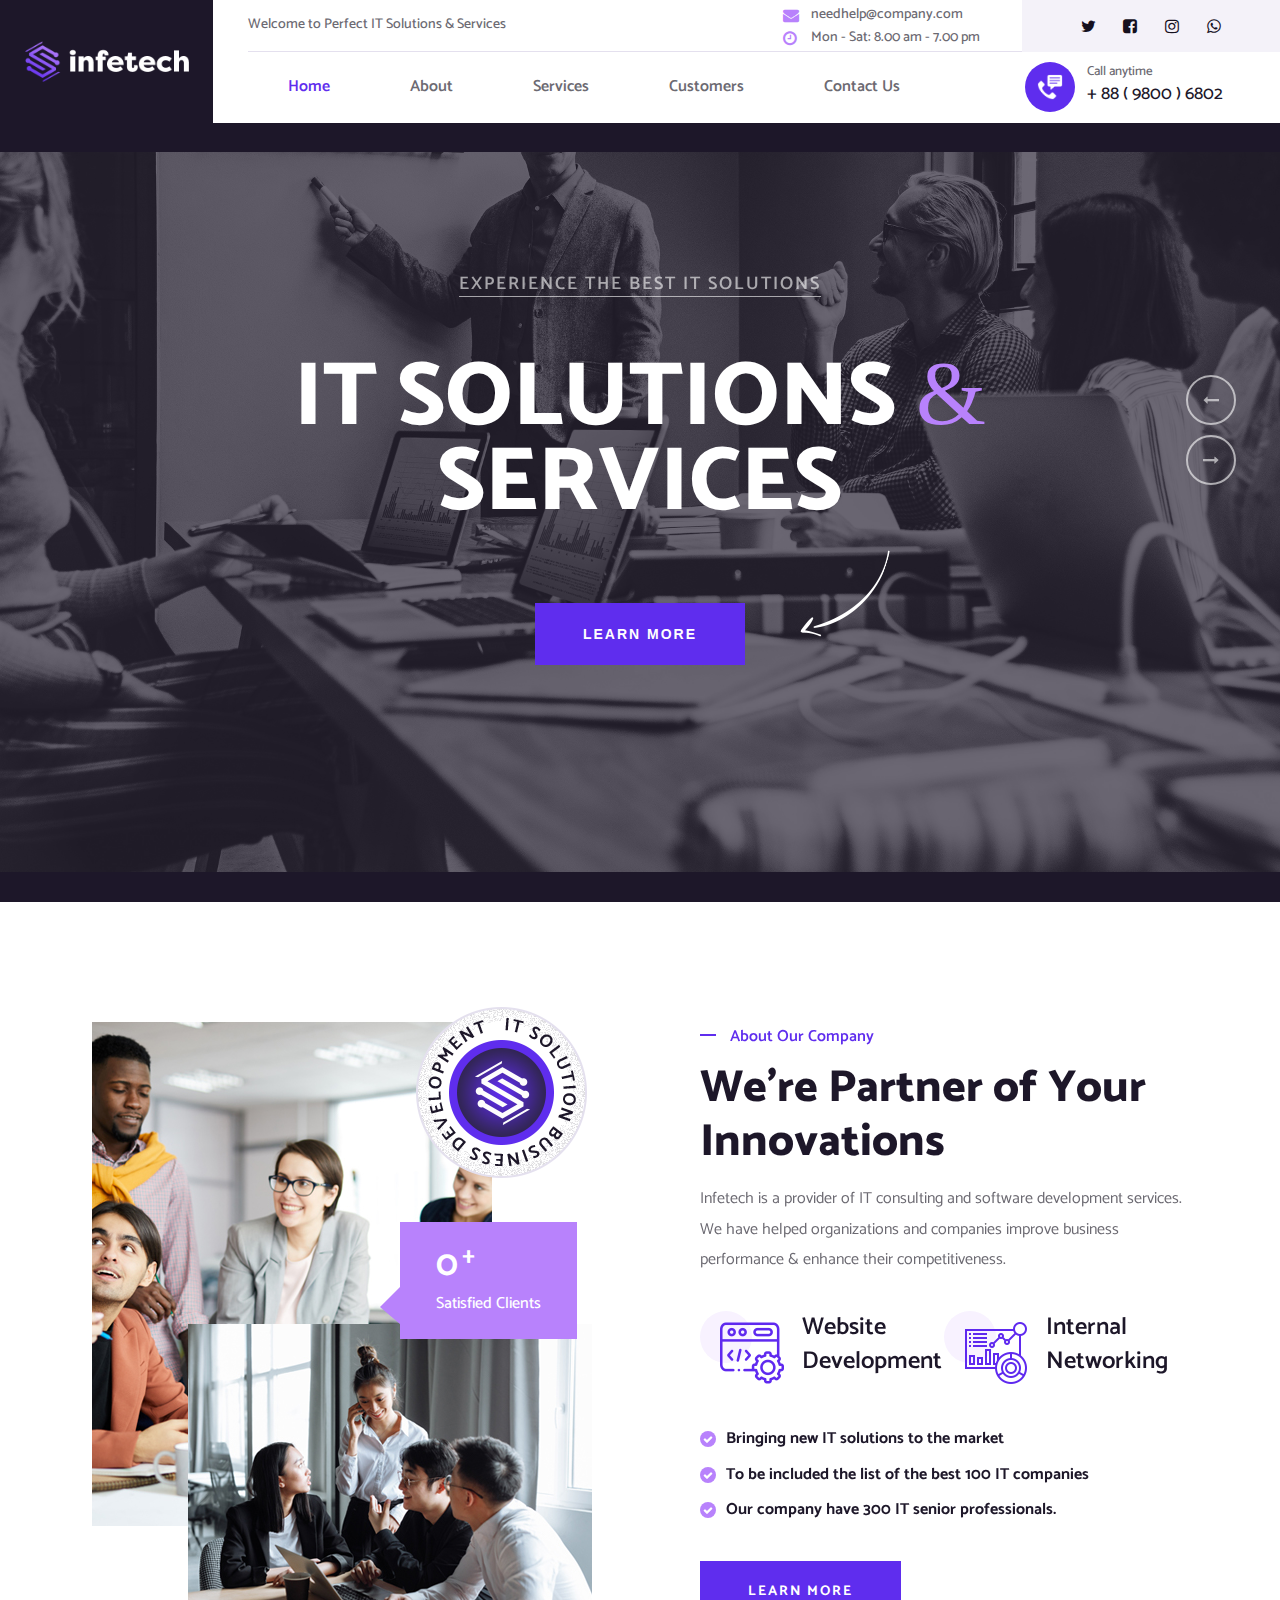
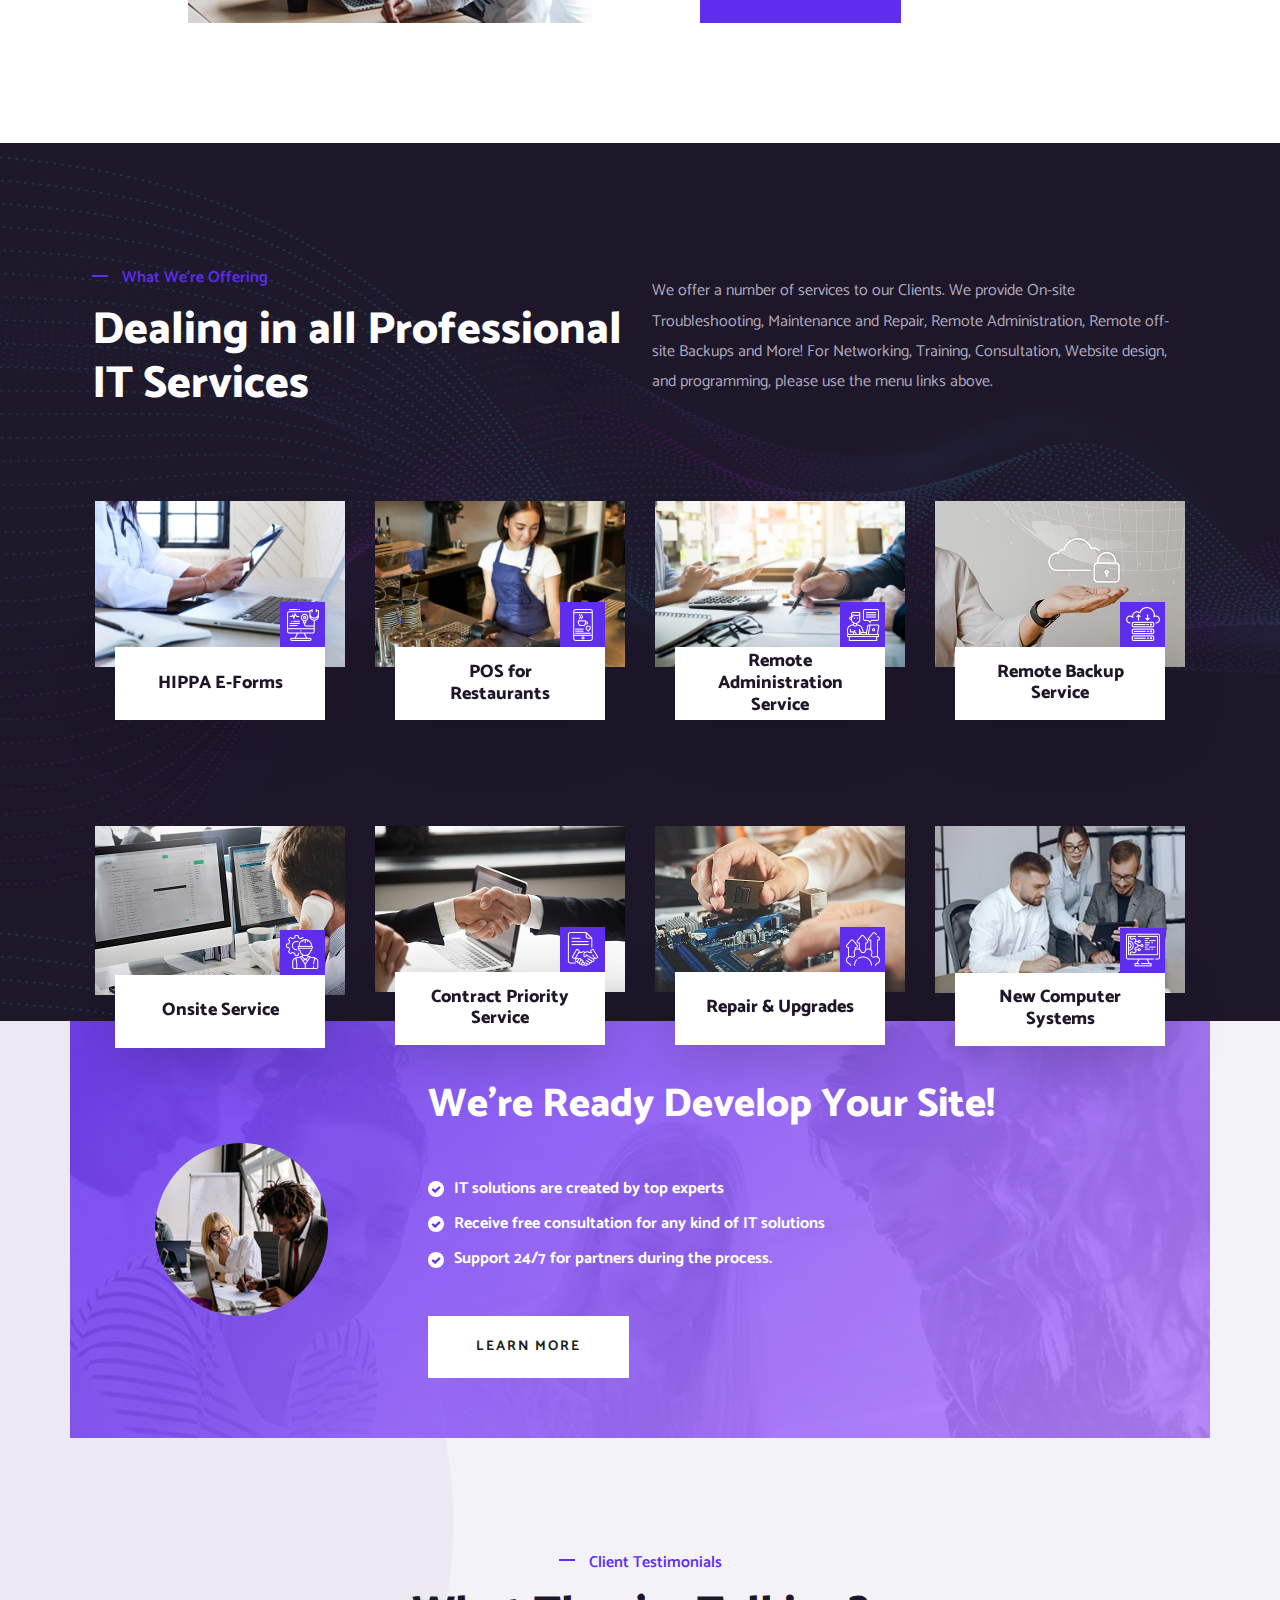
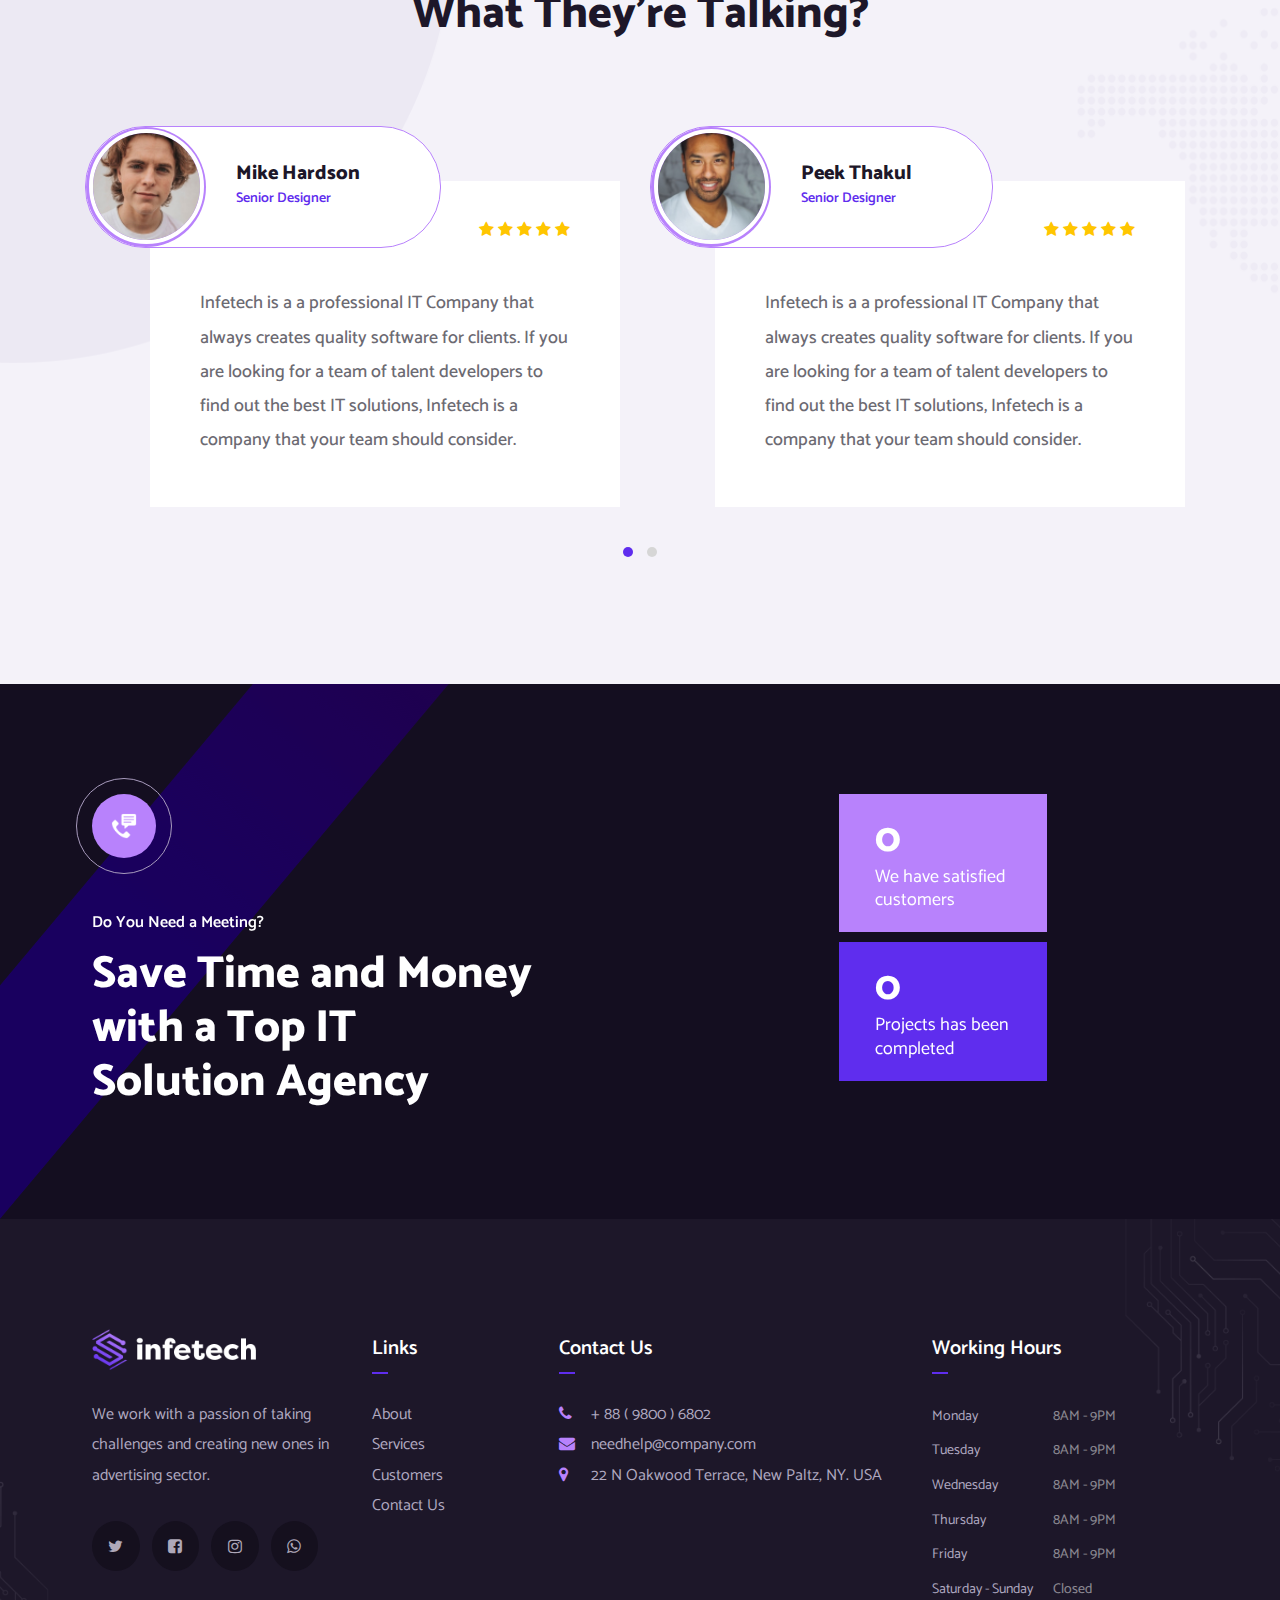
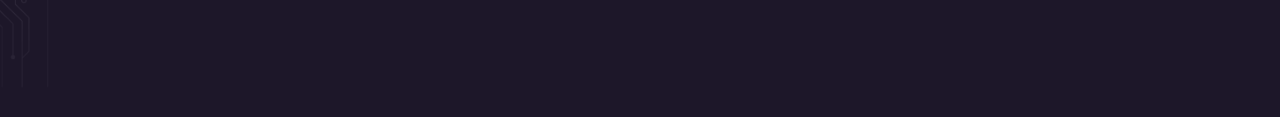
==== commit ab7e2d0d: "Added dropdown menu, images, new services" ====
--- a/index.html
+++ b/index.html
@@ -106,7 +106,21 @@
                 <ul class="header-bottom-nav__list d-flex align-items-center">
                   <li><a href="#" class="active">Home</a></li>
                   <li><a href="about/">About</a></li>
-                  <li><a href="#services">Services</a></li>
+                  <li>
+                    <button href="#services" class="dropdown">
+                      Services
+                      <ul class="dropdown_menu">
+                        <li class="dropdown_item-1"><a href="https://www.orangesoftinternational.com/Home/Clinical">HIPPA E-Forms</a></li>
+                        <li class="dropdown_item-2"><a href="https://www.hudsonvalleypos.com/">POS for Restaurants</a></li>
+                        <li class="dropdown_item-3"><a href="services/remote_admin_service/">Remote Admin Service</a></li>
+                        <li class="dropdown_item-4"><a href="services/remote_backup_service/">Remote Backup Service</a></li>
+                        <li class="dropdown_item-5"><a href="services/onsite_service/">Onsite Service</a></li>
+                        <li class="dropdown_item-6"><a href="services/contract_priority_service/">Contract Priority Service</a></li>
+                        <li class="dropdown_item-7"><a href="services/repair&upgrades/">Repair & Upgrades</a></li>
+                        <li class="dropdown_item-8"><a href="services/computer_systems/">New Computer Systems</a></li>
+                      </ul>
+                    </button>
+                  </li>
                   <li><a href="#customers">Customers</a></li>
                   <li><a href="contact/">Contact Us</a></li>
                 </ul>
@@ -140,7 +154,7 @@
           <div class="line"></div>
           <div class="line"></div>
         </label>
-        <img class="mob-logo" src="img/logo-white.png" alt="">
+        <img class="mob-logo" src="img/logo-white.png" alt="" />
 
         <div class="menu">
           <div class="menu-inner">
@@ -153,28 +167,28 @@
                 >
               </li>
               <li class="menu-nav-item">
-                <a class="menu-nav-link" href="#"
+                <a class="menu-nav-link" href="about/"
                   ><span>
                     <div>About</div>
                   </span></a
                 >
               </li>
               <li class="menu-nav-item">
-                <a class="menu-nav-link" href="#"
+                <a class="menu-nav-link" href="#services"
                   ><span>
                     <div>Services</div>
                   </span></a
                 >
               </li>
               <li class="menu-nav-item">
-                <a class="menu-nav-link" href="#"
+                <a class="menu-nav-link" href="#customers"
                   ><span>
                     <div>Customers</div>
                   </span></a
                 >
               </li>
               <li class="menu-nav-item">
-                <a class="menu-nav-link" href="#"
+                <a class="menu-nav-link" href="contact/"
                   ><span>
                     <div>Contact Us</div>
                   </span></a
@@ -268,10 +282,10 @@
             </div>
           </div>
           <nav class="slidenav">
-            <button class="slidenav__item slidenav__item--prev icon-wrapper">
+            <button class="slidenav__item slidenav__item--prev icon-wrapper icon-slider-button">
               <i class="fa fa-long-arrow-left" aria-hidden="true"></i>
             </button>
-            <button class="slidenav__item slidenav__item--next icon-wrapper">
+            <button class="slidenav__item slidenav__item--next icon-wrapper icon-slider-button">
               <i class="fa fa-long-arrow-right" aria-hidden="true"></i>
             </button>
           </nav>
@@ -301,7 +315,11 @@
                 <img src="./img/about02.jpg" alt="" />
               </div>
               <div class="about__image_second-mob">
-                <img class="about-second-image" src="./img/about02.jpg" alt="" />
+                <img
+                  class="about-second-image"
+                  src="./img/about02.jpg"
+                  alt=""
+                />
               </div>
             </div>
           </div>
@@ -404,36 +422,36 @@
         <div class="row services__cards">
           <div class="col-xl-3 col-md-6 services__card card-block">
             <div class="card-item">
-              <a href="services/web_studio/" class="card-layer"></a>
+              <a href="https://www.orangesoftinternational.com/Home/Clinical" class="card-layer"></a>
               <img
-                src="./img/web-studio.png"
+                src="./img/hippa.png"
                 class="services__card-image"
                 alt="services card image"
               />
               <div class="services__card-content">
                 <div class="services__icon">
-                  <img src="./img/illustration.png" alt="" />
+                  <img src="./img/medical.png" alt="" />
                 </div>
                 <div class="services__card-title">
-                  <p>Web Studio</p>
+                  <p>HIPPA E-Forms</p>
                 </div>
               </div>
             </div>
           </div>
           <div class="col-xl-3 col-md-6 services__card card-block">
             <div class="card-item">
-              <a href="services/software_studio/" class="card-layer"></a>
+              <a href="https://www.hudsonvalleypos.com/" class="card-layer"></a>
               <img
-                src="./img/software-studio.png"
+                src="./img/restaurant.png"
                 class="services__card-image"
                 alt="services card image"
               />
               <div class="services__card-content">
                 <div class="services__icon">
-                  <img src="./img/settings.png" alt="" />
+                  <img src="./img/smartphone1.png" alt="" />
                 </div>
                 <div class="services__card-title">
-                  <p>Software Studio</p>
+                  <p>POS for Restaurants</p>
                 </div>
               </div>
             </div>
@@ -770,23 +788,25 @@
               </div>
             </div>
           </div>
-          <div class="col-12 col-md-6  col-lg-2 footer-block">
+          <div class="col-12 col-md-6 col-lg-2 footer-block">
             <div class="footer-title-wrapper">
               <h2 class="footer__title">Links</h2>
             </div>
             <ul class="footer__list">
               <li class="footer__list_item">
-                <a class="hover-underline-animation" href="#">About</a>
+                <a class="hover-underline-animation" href="about/">About</a>
               </li>
               <li class="footer__list_item">
-                <a class="hover-underline-animation" href="#">Meet our Team</a>
+                <a class="hover-underline-animation" href="#services"
+                  >Services</a
+                >
               </li>
               <li class="footer__list_item">
-                <a class="hover-underline-animation" href="#">News & Media</a>
-              </li>
-              <li class="footer__list_item">
-                <a class="hover-underline-animation" href="#">Our Projects</a>
-              </li>
+                <a class="hover-underline-animation" href="#customers"
+                  >Customers</a
+                >
+              </li>
+
               <li class="footer__list_item">
                 <a class="hover-underline-animation" href="contact/"
                   >Contact Us</a
@@ -794,7 +814,7 @@
               </li>
             </ul>
           </div>
-          <div class="col-12 col-md-6  col-lg-4 footer-block">
+          <div class="col-12 col-md-6 col-lg-4 footer-block">
             <div class="footer-title-wrapper">
               <h2 class="footer__title">Contact Us</h2>
             </div>
@@ -831,7 +851,9 @@
               </ul>
             </div>
           </div>
-          <div class="col-12 col-md-6  col-lg-3 footer-block footer-block__working-hours">
+          <div
+            class="col-12 col-md-6 col-lg-3 footer-block footer-block__working-hours"
+          >
             <div class="footer-title-wrapper">
               <h2 class="footer__title">Working Hours</h2>
             </div>
@@ -883,7 +905,7 @@
     <script src="https://cdnjs.cloudflare.com/ajax/libs/jquery/3.6.1/jquery.min.js"></script>
     <script src="js/owlcarousel/owl.carousel.min.js"></script>
     <script src="js/owlcarousel/owl.carouselMain.js"></script>
-    
+
     <script src="js/scrollCounter.js"></script>
 
     <!-- Bootstrap JavaScript -->
--- a/style/css/style.min.css
+++ b/style/css/style.min.css
@@ -1 +1 @@
-@import"https://fonts.googleapis.com/css2?family=Catamaran:wght@400;500;600;700;800&display=swap";.container{padding-left:10px;padding-right:10px}body{color:#6c6a72;font-family:Catamaran;line-height:1.9;letter-spacing:0px;font-size:16px}a{color:inherit;text-decoration:none}a:hover{color:inherit}.padding-none{padding:0 !important}li{list-style-type:none}ul{padding:0;margin:0}p{margin-bottom:0}.mob-menu{display:none}.mob-logo{max-height:50px;position:absolute;left:5vw;transform:translate(0%, 13%)}.active_sticky{position:fixed;top:0;left:0;height:64px;margin-top:0 !important;width:100%;z-index:9999;background-color:#1d1729;transition:all .3s linear;-moz-transition:all .3s linear;-webkit-transition:all .3s linear;-o-transition:all .3s linear;animation:sticky .7s}.header{position:fixed;top:0;left:0;z-index:999;background-color:#fff}.slider{margin-top:122px;background-color:#1d1729}.owl-theme .owl-dots .owl-dot.active span,.owl-theme .owl-dots .owl-dot:hover span{background-color:#5f2dee !important}.owl-dots{margin-top:20px !important}.check-mark{min-width:16px;height:16px;background-color:#b882fc;border-radius:30px;display:flex;justify-content:center;align-items:center}.check-mark i{color:#fff;font-size:10px}.active{color:#5f2dee}.about__image_second-mob{display:none}.main_btn{position:relative;display:inline-block;width:auto;height:auto;background-color:#1c1f1e;border:none;cursor:pointer;line-height:14px;letter-spacing:1px;font-weight:700;font-size:14px;padding:24px 48px;margin-top:36px !important}.main_btn::before{background-color:#5f2dee;transition:.3s ease-out;position:absolute;content:"";bottom:0;left:0;right:0;height:100%;width:100%;position:absolute;content:""}.main_btn span{position:relative;display:inline-block;font-size:14px;font-weight:bold;letter-spacing:2px;text-transform:uppercase;top:0;left:0;width:100%;transition:.3s;color:#fff;transition:.2s .1s}.main_btn:hover::before{height:0%;position:absolute;content:""}.main_btn-wrapper{position:relative}.main_btn-wrapper .btn::before{background-color:#1c1f1e;transition:.3s ease-out}.underlined{transition:all .3s ease;position:absolute;left:0;bottom:50%;transform:translateY(-50%);display:inline-block;vertical-align:middle;margin-right:12px;width:16px;height:2px;background-color:#5f2dee}.title{margin:0;font-weight:800;font-size:45px;line-height:1.2;color:#1d1729}.slide__img-wrapper img{width:auto}.sub-title{margin:0 0 15px;display:inline-block;font-weight:600;font-size:16px;line-height:1.2;color:#5f2dee;position:relative;padding-left:30px;text-transform:capitalize}.header-consult-info__icon{color:#b882fc;margin-right:12px;min-width:16px}.footer-contacts__list-item-icon{color:#b882fc;margin-right:12px;min-width:16px}.header__logo{background-color:#1d1729}.header__logo img{max-height:41px}.header-consult-info__info{margin-right:30px;margin-top:5px}.header-consult-info__title{font-size:14px;font-weight:500;font-family:Catamaran;margin-bottom:0}.header__social-networks{background-color:#f4f2f9}.header-social-network{height:42px;width:42px;color:#15101e}.header-social-network:hover{color:#b882fc}.footer-social-network__item{height:42px;width:42px;color:#15101e;transition:all .5s}.footer-social-network__item i{color:#aea8b9}.header-bottom{min-height:70px;padding-left:0}.header-bottom-nav__list{width:100%}.header-bottom-nav__list li{padding-right:50px;display:flex;align-items:center;font-weight:600}.header-bottom-nav__list li a:hover{color:#5f2dee}.header-consult{padding-left:35px !important}.header-consult-info{border-bottom:1px solid #e4e0ee;padding-left:0}.header-consult-info__info_text{font-weight:500;font-size:14px}.header-bottom-nav{padding-left:0}.hover-underline-animation{display:inline-block;position:relative;line-height:1.4;cursor:pointer}.hover-underline-animation:after{content:"";position:absolute;width:100%;transform:scaleX(0);height:1px;bottom:0;left:0;background-color:#5f2dee;transform-origin:bottom left;transition:all 500ms ease}.hover-underline-animation:hover:after{transform:scaleX(1);transform-origin:bottom left}.icon-wrapper{width:50px;height:50px;border-radius:50%;display:flex;justify-content:center;align-items:center;transition:all .5s;margin-right:12px}.icon-wrapper:hover{transform:scale(1.2);transition:all .5s}.header-bottom__icon{background-color:#5f2dee}.header-bottom__icon img{max-width:26px}.footer-social-network{max-width:238px}.footer-social-network-item-wrapper{background-color:#15101e}.header-bottom__content_call{font-size:13px;color:#6c6a72;line-height:1.2;font-weight:500}.header-bottom__content_num{color:#1d1729;font-size:18px;font-weight:500;line-height:1.4}.footer-logo__image{max-width:164px}.footer-logo{padding-bottom:30px}.footer-text{max-width:238px;padding-bottom:30px}footer{background-color:#1d1729;background-position:center center;background-repeat:no-repeat;background-size:cover;padding:110px 0;background-image:url("../../img/lines-footer.png");color:#b0a9c0}.footer-col-hours-wrapper__time{color:#181818;opacity:.6;font-size:14px;min-width:135px;color:#fff;opacity:.5}.footer__title{font-size:20px;font-weight:600;color:#fff;height:41px;display:flex;align-items:center;margin-bottom:30px}.footer__title::after{content:"";height:2px;position:absolute;bottom:-4px;width:16px;background-color:#5f2dee}.background-overlay{background-attachment:fixed;background-color:#121212;background-position:center center;background-repeat:no-repeat;background-size:cover;mix-blend-mode:luminosity;transition:background .3s,border-radius .3s,opacity .3s;height:100%;width:100%;top:0;left:0;position:absolute;z-index:1}.background-color{background-attachment:fixed;background-color:#121212;opacity:.7;background-position:center center;background-repeat:no-repeat;background-size:cover;mix-blend-mode:luminosity;transition:background .3s,border-radius .3s,opacity .3s;height:100%;width:100%;top:0;left:0;position:absolute;z-index:2}.footer__list{display:flex;flex-direction:column}.footer-col-hours-wrapper__week-day{font-size:14px}.footer-col-hours-wrapper{padding:4px 0}.footer-title-wrapper{position:relative}.slide{-webkit-user-select:none;-moz-user-select:none;user-select:none}.slide__title{z-index:9;font-family:Catamaran;text-transform:uppercase;color:rgba(255,255,255,.6);text-align:center;line-height:23px;letter-spacing:2px;font-weight:600;font-size:18px;margin-bottom:54px;border-bottom:1px solid rgba(255,255,255,.6)}.slide__desc{z-index:10;font-family:Catamaran;text-transform:uppercase;height:auto;width:auto;color:#fff;text-decoration:none;white-space:nowrap;min-height:0px;min-width:0px;max-height:none;max-width:none;text-align:center;line-height:85px;letter-spacing:0px;font-weight:800;font-size:90px;transform-origin:50% 50%;opacity:1;transform:translate(0px, 0px);visibility:visible;margin-bottom:40px}.slide__desc_symb{font-weight:100;font-family:"Shalimar";font-weight:100;color:#b882fc}.slide__img-wrapper{position:absolute;width:100%}.slide__img-wrapper img{width:100%}.slide__img-wrapper::before{content:"";position:absolute;top:0;left:0;right:0;bottom:0;background-color:#1d1729;opacity:.65}.slide__link-image{display:block;left:265px;bottom:115px;position:relative}.slidenav__item{cursor:pointer;margin-top:10px;border:2px solid rgba(255,255,255,.6);border-radius:50%}.slidenav__item i{color:rgba(255,255,255,.6)}.slidenav{position:absolute;justify-content:space-between;align-items:center;width:auto;top:30%;right:7%;left:inherit}.about,.services{position:relative;padding:120px 0;z-index:9}.about__client-block,.services__client-block{position:absolute;padding:20px 36px;background-color:#b882fc;color:#fff;top:200px;z-index:1;left:320px}.about__client-block::before,.services__client-block::before{position:absolute;content:"";bottom:15px;left:-20px;width:0px;border-top:20px solid rgba(0,0,0,0);border-bottom:17px solid rgba(0,0,0,0);border-right:20px solid #b882fc}.about__client-block-count,.services__client-block-count{font-size:36px;font-weight:700;line-height:1.3}.about__client-block-title,.services__client-block-title{font-size:16px;font-weight:500;color:#fff}.about__images,.services__images{display:flex;justify-content:space-between;position:relative}.about__image_second,.services__image_second{position:absolute;bottom:0;right:-100px}.about__image_firts,.services__image_firts{position:relative}.about__image_logo,.services__image_logo{width:171px;height:171px;position:absolute;right:-95px;top:-15px}.about__icons-wrapper,.services__icons-wrapper{display:flex;justify-content:space-between}.about .about__content,.services .about__content{padding-left:60px}.about .about__text,.services .about__text{margin-top:15px;margin-bottom:20px}.about .about-icon,.services .about-icon{display:flex}.about .about-icon-img-wrapper,.services .about-icon-img-wrapper{position:relative;display:inline-block;border-radius:50%;width:52px;height:52px;background-color:#f8f2ff;margin-right:50px;transition:all .3s ease}.about .about-icon-img-wrapper:hover,.services .about-icon-img-wrapper:hover{transition:all .3s ease;transform:scale(1.1)}.about .about-icon-icon__text,.services .about-icon-icon__text{text-transform:uppercase;position:relative;right:-20px;top:10px;font-size:64px;line-height:1;color:var(--primary)}.about .about-icon__image,.services .about-icon__image{position:relative;right:-20px;top:10px;font-size:64px;line-height:1;color:var(--primary);max-width:64px}.about .about-icon__text,.services .about-icon__text{font-weight:600;font-size:1.5157em;line-height:1.4;color:#1d1729;text-transform:capitalize;max-width:170px}.about-list,.services-list{margin-top:45px}.about-list__item,.services-list__item{margin-top:5px;display:flex;align-items:center}.about-list__text,.services-list__text{color:#1d1729;font-weight:700;padding-left:10px}.services{background-color:#1d1729;background-image:url("../../img/bg-services.png")}.services__title-wrapper{margin-bottom:90px;display:flex;align-items:center}.services__card-content{display:flex;align-items:center;justify-content:center;background-color:#fff;margin-left:20px;margin-right:20px;margin-top:-20px;padding:0 30px;min-height:73px;box-shadow:0px 10px 60px 0px rgba(0,0,0,.2);z-index:1;position:relative}.services__icon{position:absolute;background-color:#5f2dee;right:0;top:-45px;width:45px;height:45px;display:flex;align-items:center;justify-content:center}.services__icon img{max-width:34px}.services__card{margin-bottom:-175px}.services__card-title{color:#1d1729;text-align:center;font-weight:800;font-size:18px;line-height:1.2}.services__text{max-width:550px;color:#b0a9c0}.services__cards{margin-bottom:250px}.services__card-image{width:100%}.services__title{color:#fff}.services .card-block{perspective:1000px;transform-style:preserve-3d}.services .card-item{background-color:rgba(0,0,0,0);position:relative;width:250px;height:250px;transition:transform .2s;cursor:pointer;margin:0 auto}.services .card-layer{position:absolute;z-index:999;width:100%;height:100%;transition:transform .2s;cursor:pointer}.site-offer{min-height:361px;background:linear-gradient(to left, #f4f2f9 50%, #ece9f3 50%)}.site-offer__title{font-size:40px;font-weight:800;color:#fff;margin-bottom:45px}.site-offer__image-wrapper{text-align:center;margin-right:80px}.site-offer__content{display:flex}.site-offer__bg{display:flex;justify-content:center;align-items:center;background-color:rgba(0,0,0,0);background-image:url(../../img/bg-decoration1.jpg);min-height:361px;background-repeat:no-repeat;background-position:center;background-size:cover}.site-offer__list span{color:#fff;font-weight:700;margin-left:10px;margin-right:200px}.site-offer__list .check-mark{background-color:#fff}.site-offer__list .check-mark i{color:#5f2dee}.site-offer__list li{display:flex;align-items:center;margin-bottom:5px}.site-offer__circle-img{width:173px;height:173px;-o-object-fit:cover;object-fit:cover;border-radius:50% 50% 50% 50%}.white-btn{background-color:#5f2dee}.white-btn:hover span{color:#fff}.white-btn::before{background-color:#fff}.white-btn span{color:#1c1f1e}.white-btn:hover::before{height:0%;position:absolute;content:""}.suffix{font-size:24px;font-weight:700;line-height:1.3}.reviews{background-image:url("../../img/bg-contact-team.png");text-align:center;padding:110px 0;background-repeat:no-repeat;background-size:cover}.reviews__client-image{width:120px;height:120px;background-color:#b882fc;border-radius:50%;align-items:center;align-items:center;display:flex;justify-content:center}.reviews .slider-item__icon-quote{text-align:right;margin:-15px 0 40px}.reviews__client-image img{z-index:2;position:relative;height:115px;width:115px !important;border-radius:50%;-o-object-fit:cover;object-fit:cover;border:#fff solid 4px}.reviews__sub-title{margin-bottom:15px}.reviews__each{margin:auto 0 auto auto;position:relative;padding:50px;background-color:#fff}.reviews__name-job{padding:20px 80px 20px 30px}.reviews__info{display:flex;flex-wrap:wrap;align-items:center;position:absolute;top:-55px;left:-65px;background-color:#fff !important;border-radius:60px;background-size:190px 20px;background-repeat:repeat-x;background-position:bottom;z-index:1;border:1px solid #b882fc}.reviews .item{padding:15px;padding-top:100px;padding-left:70px;cursor:grab}.reviews .item:active{cursor:grabbing}.reviews__item-text{color:#6c6a72;text-align:left;font-size:18px;font-weight:500;max-width:501px}.reviews .title{padding-bottom:40px}.slider-item__name{font-size:20px;font-weight:800;color:#1d1729;line-height:1.2}.slider-item__job{font-size:14px;font-weight:600;color:#5f2dee;text-align:left}.slider-item__icon-quote{color:#ffc600}.parallax-block{background-color:#1d1729;transition:background .3s,border .3s,border-radius .3s,box-shadow .3s;padding:110px 0px 110px 0px;--widgets-spacing: 20px;position:relative;overflow:hidden}.parallax-block__background-overlay{background-attachment:fixed;background-color:#121212;background-image:url(../../img/bg-attachment-01.jpg);background-position:center center;background-repeat:no-repeat;background-size:cover;mix-blend-mode:luminosity;transition:background .3s,border-radius .3s,opacity .3s;height:100%;width:100%;top:0;left:0;position:absolute;z-index:1}.parallax-block__background-color{background-attachment:fixed;background-color:#121212;opacity:.7;background-position:center center;background-repeat:no-repeat;background-size:cover;mix-blend-mode:luminosity;transition:background .3s,border-radius .3s,opacity .3s;height:100%;width:100%;top:0;left:0;position:absolute;z-index:2}.parallax-block__geometry{content:"";position:absolute;bottom:0;left:-150px;width:150px;height:150%;opacity:.5;background-image:linear-gradient(360deg, #5f2dee 40%, #b882fc 100%);transform:rotate(40deg);transform-origin:bottom right}.parallax-block__content{position:relative;z-index:3}.result-num__contact-button{cursor:pointer;position:relative;display:flex;align-items:center;justify-content:center;flex-wrap:nowrap;width:64px;height:64px;min-width:64px;min-height:64px;background-color:#b882fc;border-radius:50%;margin-right:16px;transition:all .3s ease;margin-bottom:50px}.result-num__contact-button i{color:#fff}.result-num__contact-button::before{border-style:solid;border-width:1px 1px 1px 1px;position:absolute;content:"";top:50%;left:50%;border-radius:50%;transform:translate(-50%, -50%);width:150%;height:150%;background-color:rgba(0,0,0,0);border:1px solid #a99cbe}.result-num__title{color:#fff}.result-num__sub-title{margin:0 0 15px;display:inline-block;font-weight:600;font-size:16px;line-height:1.2;color:#fff;position:relative}.result-num__customers-block{background-color:#b882fc}.result-num__projects-block{background-color:#5f2dee}.result-num__block{padding:20px 36px;text-align:left;max-width:208px;color:#fff;margin-bottom:10px}.result-num__number{font-size:40px;font-weight:800;line-height:1.3}.result-num__text{font-size:18px;font-weight:400;line-height:1.3}.breadcrumbs{padding-top:90px;background-color:#1d1729;transition:background .3s,border .3s,border-radius .3s,box-shadow .3s;--widgets-spacing: 20px;position:relative;overflow:hidden}.breadcrumbs__content-style{position:relative;z-index:3}.breadcrumbs__title-block{background-size:auto;background-color:rgba(0,0,0,0);position:relative;width:100%;margin:0 auto;text-align:center}.breadcrumbs__title{padding:140px 0px 0px 0px;font-size:40px;font-weight:800;letter-spacing:1px;text-transform:uppercase;color:#fff}.breadcrumbs__content{color:rgba(255,255,255,.7294117647);padding:0px 0px 140px 0px;text-transform:uppercase;font-weight:600;letter-spacing:1px}.breadcrumbs__content ul{display:flex;justify-content:center}.breadcrumbs__content ul li{padding-right:5px}.breadcrumbs__content ul li a:hover{color:#b882fc}.breadcrumbs__background-color{background-attachment:fixed;background-color:#121212;opacity:.7;background-position:center center;background-repeat:no-repeat;background-size:cover;mix-blend-mode:luminosity;transition:background .3s,border-radius .3s,opacity .3s;height:100%;width:100%;top:0;left:0;position:absolute;z-index:2}.breadcrumbs__geometry{content:"";position:absolute;top:120px;right:0;width:245px;left:auto;transform:auto;height:212px;opacity:.5;background-image:linear-gradient(0deg, #5f2dee 0%, #a974fa 100%);-webkit-clip-path:polygon(100% 0, 100% 100%, 0 0%);clip-path:polygon(100% 0, 100% 100%, 0 0%);transform-origin:unset;transform:unset}.breadcrumbs__geometry-second{position:absolute;top:250px;right:-100px}.breadcrumbs__background-overlay{background-image:url(../../img/bg-header-banner.jpg);background-attachment:unset;background-position:top;background-size:unset;height:100%;width:100%;top:unset;left:0;position:absolute;z-index:1}.service-description{margin:40px 0}.service-description__text{margin:15px 0}.service-description__image{margin:0px auto 40px auto;width:60%;height:500px;background-image:url(../../img/web-studio.png);background-size:contain;background-repeat:no-repeat;background-position:center}.service-description__title{color:#1d1729}.service-description__list{margin:35px 0}.service-description__list li{display:flex;align-items:center;padding-left:30px}.service-description__sm-text{font-size:14px;font-style:italic}.service-description__link{color:#5f2dee}.service-description h4.service-description__title{margin-top:35px;margin-bottom:35px}.service-description .comp-systems__title{text-align:center}.service-description .comp-systems__list{margin:10px 0}.sofware-studio-cards{margin:20px 0}.sofware-studio-cards .card-item{min-height:378px;text-align:center;align-items:center;background-color:#fff;padding:10px;box-shadow:0px 10px 60px 0px rgba(0,0,0,.2)}.sofware-studio-cards .card-item img{margin:20px;max-width:129px;border-radius:10px}.sofware-studio-cards .card-item__title{color:#1d1729;text-align:center;font-weight:800;font-size:18px;line-height:1.2}.sofware-studio-cards .card-item__text{font-size:16px;line-height:1.7}.contact{margin:120px 0}.contact .contact-info{max-width:366px}.contact .contact-info__elem{display:flex;align-items:center;margin-top:20px}.contact .contact-info__title{margin-bottom:20px}.contact__circle{background-image:-webkit-linear-gradient(0deg, #5f2dee 0%, #b882fc 100%);border-radius:50%;box-shadow:0px 5px 30px 0px rgba(0,0,0,.1);min-width:91px;height:91px;z-index:2;display:flex;justify-content:center;align-items:center;margin-right:12px}.contact__icon{font-size:32px;width:80px;height:80px;background-color:#fff;border-radius:50%;display:flex;align-items:center;justify-content:center}.contact__icon img{max-width:32px}.contact__info-text a{font-size:20px;font-weight:600;display:inline-block;line-height:1.4;color:#1d1729;transition:all .3s ease;position:relative}.contact__info-text a:hover{color:#5f2dee}.contact .contact-form{background-image:url("../../img/bg-contact.png");padding:60px;background-repeat:no-repeat;background-size:cover;margin-left:40px}.contact .contact-form input,.contact .contact-form textarea{transition:all .3s ease;width:100%;background-color:#fff;box-sizing:border-box;border-radius:0;padding:25px 50px;outline:none;line-height:19px;border:none;caret-color:#5f2dee;margin-bottom:52px}.contact .contact-form textarea{height:185px;resize:none;margin-bottom:22px}.contact .contact-form__row{display:flex;justify-content:space-between;align-items:center}.contact .contact-form .field-wrap{width:48%}.contact .contact-form__btn{width:100%;text-align:center;margin-bottom:32px}.lets-get-started{background-color:#1d1729;border-style:solid;border-width:0px 0px 0px 10px;border-color:#b882fc;transition:background .3s,border .3s,border-radius .3s,box-shadow .3s;padding:70px 100px 70px 100px;max-width:1290px;margin:0 auto;position:relative;z-index:1;margin-bottom:-100px}.lets-get-started__background-overlay{background-image:url(../../img/bg-let-get-started.jpg);background-repeat:no-repeat;background-size:cover;opacity:.2;height:100%;width:100%;top:0;left:0;position:absolute}.lets-get-started__wrapper{display:flex;justify-content:space-between;align-items:center}.lets-get-started__sub-title{padding-left:0;color:#b882fc}.lets-get-started__title{font-size:36px;color:#fff}.map-wrapper{max-height:482px}.map__map-iframe{height:482px;filter:brightness(100%) contrast(100%) saturate(0%) blur(0px) hue-rotate(0deg);width:100%}.about__image-wrapper{position:relative;max-width:460px;padding:0px 0px 0px 20px;background-color:rgba(0,0,0,0);background-image:linear-gradient(0deg, #5f2dee 0%, #b882fc 100%)}.about__image{width:470px;height:460px}.about__image-logo{position:absolute;top:145px;right:-112px}.about__benefits-item{display:flex;align-items:center}.about__benefits{display:flex;margin-top:52px;align-items:center}.about__benefits-col{margin-right:70px}.about__benefits-text{padding-left:7px;color:#1d1729;font-size:18px;font-weight:700}.about__benefits-icon{color:#5f2dee}.about__number-wrapper{padding-top:60px}.about__number{text-align:center;line-height:1.3}.about__number-val{font-size:60px;font-weight:800;color:#1d1729}.about__number-suffix{font-size:36px;font-weight:800;color:#1d1729}.about__number-text{text-transform:uppercase;color:#5f2dee;font-weight:800;border:1px solid #f4f2f9;padding:14px 30px;line-height:1;text-align:center;font-size:16px;max-width:235px;margin:0 auto}.about-testimonials{background-color:#f4f2f9;padding:110px 0px}.about-testimonials__text{margin-top:15px}.about-testimonials__slider-item{display:flex;align-items:center}.about-testimonials__position{padding-left:30px}.about-testimonials .item{padding-top:45px;cursor:grab}.about-testimonials .owl-dots{text-align:left !important;margin:45px 0 !important}.about-testimonials .owl-theme .owl-dots .owl-dot span{width:14px !important;height:4px !important;border-radius:0px !important;margin:5px 5px !important}.about-testimonials__slider-item{margin-bottom:45px}.about-testimonials__customer-images{margin:20px 0px 0px 80px;height:100%;width:100%;background-repeat:no-repeat;position:relative}.about-testimonials__customer-images::before{content:"";background-image:url(../../img/bg-many-triangle.png);position:absolute;top:0px;right:0px;bottom:0px;left:0px;opacity:.5;background-repeat:no-repeat}.about-testimonials__customer-images img{border-radius:50%}.about-testimonials__customer-first-image{z-index:1;position:absolute}.about-testimonials__customer-second-image{z-index:2;position:absolute;bottom:65px;right:165px}.about-testimonials__customer-third-image{z-index:2;position:absolute;bottom:120px;right:148px}.about-testimonials__customer-fourth-image{z-index:1;position:absolute;right:95px;top:80px}.about-parallax-block__title{margin-bottom:55px;max-width:860px;color:#fff;text-align:center;margin:0 auto;padding:70px 0 34px 0;font-size:60px}.about-parallax-block__button{position:relative;z-index:3;text-align:center}.team{position:relative;padding:110px 0}.team::before{content:"";background-image:url(../../img/bg-lines-main.png);position:absolute;top:0px;right:0px;bottom:0px;left:0px;opacity:.15;background-repeat:no-repeat;background-position:top right;mix-blend-mode:luminosity}.team__text{width:571px;margin:0 0 auto auto}.team__members{display:flex;justify-content:space-between;margin-top:70px}.team__member img{width:100%}.team__wrapper{position:relative;z-index:5}.team__name{font-size:24px;line-height:1.4;color:#1d1729;font-weight:bold;margin-top:16px;margin-bottom:0}.team__job{font-weight:500;line-height:1.4}.mob-menu #burger-toggle{position:absolute;-webkit-appearance:none;-moz-appearance:none;appearance:none;opacity:0}.mob-menu #burger-toggle:checked~.menu{opacity:1;visibility:visible;z-index:11;display:flex}.mob-menu #burger-toggle:checked~.menu .menu-nav-link span div,.mob-menu #burger-toggle:checked~.menu img,.mob-menu #burger-toggle:checked~.menu .title p{transform:translateY(0);transition:1.2s .1s cubic-bezier(0.35, 0, 0.07, 1)}.mob-menu #burger-toggle:checked~.menu .image-link:nth-child(1) img{transition-delay:.18s}.mob-menu #burger-toggle:checked~.menu .image-link:nth-child(2) img{transition-delay:.26s}.mob-menu #burger-toggle:checked~.menu .image-link:nth-child(3) img{transition-delay:.34s}.mob-menu #burger-toggle:checked~.menu .image-link:nth-child(4) img{transition-delay:.42s}.mob-menu #burger-toggle:checked~.burger-menu .line::after{transform:translateX(0)}.mob-menu #burger-toggle:checked~.burger-menu .line:nth-child(1){transform:translateY(calc(var(--burger-menu-radius) / 5)) rotate(45deg)}.mob-menu #burger-toggle:checked~.burger-menu .line:nth-child(2){transform:scaleX(0)}.mob-menu #burger-toggle:checked~.burger-menu .line:nth-child(3){transform:translateY(calc(var(--burger-menu-radius) / -5)) rotate(-45deg)}.mob-menu .burger-menu{--burger-menu-radius: 4em;position:absolute;z-index:12;top:0vh;right:5vw;z-index:100;display:block;width:var(--burger-menu-radius);height:var(--burger-menu-radius);outline:none;cursor:pointer}.mob-menu .burger-menu .line{position:absolute;left:25%;width:50%;height:3px;background:#5f2dee;border-radius:10px;overflow:hidden;transition:.5s}.mob-menu .burger-menu .line:nth-child(1){top:30%}.mob-menu .burger-menu .line:nth-child(2){top:50%}.mob-menu .burger-menu .line:nth-child(3){top:70%}.mob-menu .burger-menu .line::after{position:absolute;content:"";top:0;left:0;width:100%;height:100%;background:var(--primary-color-darker);transform:translateX(-100%);transition:.25s}.mob-menu .burger-menu .line:nth-child(2)::after{transition-delay:.1s}.mob-menu .burger-menu .line:nth-child(3)::after{transition-delay:.2s}.mob-menu .burger-menu:hover .line::after{transform:translateX(0)}.mob-menu .menu{position:fixed;top:0;left:0;width:100%;height:100%;display:flex;justify-content:center;align-items:center;background:#1a1e23;opacity:0;overflow-x:hidden;visibility:hidden;transition:.3s}@media screen and (max-width: 750px){.mob-menu .menu{display:block}}.mob-menu .menu-nav{display:flex;flex-wrap:wrap;margin:0;padding:0;text-align:center;list-style-type:none}@media screen and (max-width: 750px){.mob-menu .menu-nav{flex-direction:column}}.mob-menu .menu-nav-item{flex:1}.mob-menu .menu-nav-link{position:relative;display:inline-flex;font-size:2rem;color:#fff;text-decoration:none}.mob-menu .menu-nav-link span{overflow:hidden}.mob-menu .menu-nav-link span div{transform:translateY(102%)}.mob-menu .menu-nav-link::after{position:absolute;content:"";top:100%;left:0;width:100%;height:3px;background:var(--primary-color);transform:scaleX(0);transform-origin:right;transition:transform .5s}.mob-menu .menu-nav-link:hover::after{transform:scaleX(1);transform-origin:left}.mob-menu .menu .gallery{margin-top:60px;text-align:center}.mob-menu .menu .title{font-size:24px;color:#fff;overflow:hidden}.mob-menu .menu .title p{font-size:12px;letter-spacing:2px;text-transform:uppercase;transform:translateY(102%)}.mob-menu .menu .images{margin-top:36px;display:flex;flex-wrap:wrap}@media screen and (max-width: 750px){.mob-menu .menu .images{justify-content:center}}.mob-menu .menu .images .image-link{width:15vw;margin:0 12px;overflow:hidden}@media screen and (max-width: 750px){.mob-menu .menu .images .image-link{width:40vw;margin:0 12px 12px 0}}.mob-menu .menu .images .image-link .image{position:relative;transition:.6s}.mob-menu .menu .images .image-link .image::before{position:absolute;content:attr(data-label);top:0;left:0;z-index:1;display:flex;justify-content:center;align-items:center;width:100%;height:100%;color:#fff;background:rgba(0,0,0,.6);opacity:0;transition:.4s}.mob-menu .menu .images .image-link:hover .image{transform:scale(1.2)}.mob-menu .menu .images .image-link:hover .image::before{opacity:1}.mob-menu .menu .images img{height:250px;transform:translateY(102%)}+@import"https://fonts.googleapis.com/css2?family=Catamaran:wght@400;500;600;700;800&display=swap";.container{padding-left:10px;padding-right:10px}body{color:#6c6a72;font-family:Catamaran;line-height:1.9;letter-spacing:0px;font-size:16px}a{color:inherit;text-decoration:none}a:hover{color:inherit}.padding-none{padding:0 !important}li{list-style-type:none}ul{padding:0;margin:0}p{margin-bottom:0}.mob-menu{display:none}.mob-logo{z-index:999;max-height:50px;position:absolute;left:5vw;transform:translate(0%, 13%)}.active_sticky{position:fixed;top:0;left:0;height:64px;margin-top:0 !important;width:100%;z-index:9999;background-color:#1d1729;transition:all .3s linear;-moz-transition:all .3s linear;-webkit-transition:all .3s linear;-o-transition:all .3s linear;animation:sticky .7s}.header{position:fixed;top:0;left:0;z-index:999;background-color:#fff}.slider{margin-top:122px;background-color:#1d1729;min-height:calc(100vh - 120px)}.slideshow{height:calc(100vh - 120px)}.slide{height:calc(100vh - 120px)}.owl-theme .owl-dots .owl-dot.active span,.owl-theme .owl-dots .owl-dot:hover span{background-color:#5f2dee !important}.owl-dots{margin-top:20px !important}.check-mark{min-width:16px;height:16px;background-color:#b882fc;border-radius:30px;display:flex;justify-content:center;align-items:center}.check-mark i{color:#fff;font-size:10px}.active{color:#5f2dee}.about__image_second-mob{display:none}.main_btn{position:relative;display:inline-block;width:auto;height:auto;background-color:#1c1f1e;border:none;cursor:pointer;line-height:14px;letter-spacing:1px;font-weight:700;font-size:14px;padding:24px 48px;margin-top:36px !important}.main_btn::before{background-color:#5f2dee;transition:.3s ease-out;position:absolute;content:"";bottom:0;left:0;right:0;height:100%;width:100%;position:absolute;content:""}.main_btn span{position:relative;display:inline-block;font-size:14px;font-weight:bold;letter-spacing:2px;text-transform:uppercase;top:0;left:0;width:100%;transition:.3s;color:#fff;transition:.2s .1s}.main_btn:hover::before{height:0%;position:absolute;content:""}.main_btn-wrapper{position:relative}.main_btn-wrapper .btn::before{background-color:#1c1f1e;transition:.3s ease-out}.underlined{transition:all .3s ease;position:absolute;left:0;bottom:50%;transform:translateY(-50%);display:inline-block;vertical-align:middle;margin-right:12px;width:16px;height:2px;background-color:#5f2dee}.title{margin:0;font-weight:800;font-size:45px;line-height:1.2;color:#1d1729}.slide__img-wrapper img{width:auto}.sub-title{margin:0 0 15px;display:inline-block;font-weight:600;font-size:16px;line-height:1.2;color:#5f2dee;position:relative;padding-left:30px;text-transform:capitalize}.header-consult-info__icon{color:#b882fc;margin-right:12px;min-width:16px}.footer-contacts__list-item-icon{color:#b882fc;margin-right:12px;min-width:16px}.header__logo{background-color:#1d1729}.header__logo img{max-height:41px}.header-consult-info__info{margin-right:30px;margin-top:5px}.header-consult-info__title{font-size:14px;font-weight:500;font-family:Catamaran;margin-bottom:0}.header__social-networks{background-color:#f4f2f9}.header-social-network{height:42px;width:42px;color:#15101e}.header-social-network:hover{color:#b882fc}.footer-social-network__item{height:42px;width:42px;color:#15101e;transition:all .5s}.footer-social-network__item i{color:#aea8b9}.header-bottom{min-height:70px;padding-left:0}.header-bottom-nav__list{width:100%}.header-bottom-nav__list>li{display:flex;align-items:center;font-weight:600}.header-bottom-nav__list>li a{padding:20px 40px;transition:100ms ease-out}.header-bottom-nav__list>li:hover a{background:#5f2dee;color:#fff}.header-bottom-nav__list>li:hover .dropdown_menu li{color:#6c6a72}@keyframes scaleZ{0%{opacity:0;transform:scale(0)}80%{transform:scale(1.07)}100%{opacity:1;transform:scale(1)}}.header-bottom-nav__list>li .dropdown{padding:20px 40px;border:none;background-color:rgba(0,0,0,0);display:flex;justify-content:center;align-items:center;position:relative;font-size:18px;perspective:1000px;z-index:100;font-family:Catamaran;font-size:16px;font-weight:600;color:#6c6a72;line-height:inherit}.header-bottom-nav__list>li .dropdown:hover{transition:background-color 300ms ease-out 100ms;background:#5f2dee;color:#fff}.header-bottom-nav__list>li .dropdown:hover .dropdown_menu li{display:block}.header-bottom-nav__list>li .dropdown .dropdown_menu{position:absolute;top:100%;left:0;min-width:218px;perspective:1000px;z-index:-1}.header-bottom-nav__list>li .dropdown .dropdown_menu .dropdown_item-1{transform-origin:top center;animation:scaleZ 400ms 60ms ease-in-out forwards}.header-bottom-nav__list>li .dropdown .dropdown_menu .dropdown_item-2{transform-origin:top center;animation:scaleZ 400ms 120ms ease-in-out forwards}.header-bottom-nav__list>li .dropdown .dropdown_menu .dropdown_item-3{transform-origin:top center;animation:scaleZ 400ms 180ms ease-in-out forwards}.header-bottom-nav__list>li .dropdown .dropdown_menu .dropdown_item-4{transform-origin:top center;animation:scaleZ 400ms 240ms ease-in-out forwards}.header-bottom-nav__list>li .dropdown .dropdown_menu .dropdown_item-5{transform-origin:top center;animation:scaleZ 400ms 300ms ease-in-out forwards}.header-bottom-nav__list>li .dropdown .dropdown_menu .dropdown_item-6{transform-origin:top center;animation:scaleZ 400ms 360ms ease-in-out forwards}.header-bottom-nav__list>li .dropdown .dropdown_menu .dropdown_item-7{transform-origin:top center;animation:scaleZ 400ms 420ms ease-in-out forwards}.header-bottom-nav__list>li .dropdown .dropdown_menu .dropdown_item-8{transform-origin:top center;animation:scaleZ 400ms 480ms ease-in-out forwards}.header-bottom-nav__list>li .dropdown .dropdown_menu li{display:none;color:#fff;background-color:#5f2dee;padding:10px 20px;font-size:16px;opacity:0;padding:0;text-align:left}.header-bottom-nav__list>li .dropdown .dropdown_menu li a{display:block;padding:10px 0 10px 20px;transition:100ms ease-out}.header-bottom-nav__list>li .dropdown .dropdown_menu li a:hover{background-color:#fff;color:#5f2dee;animation:none}.header-consult{padding-left:35px !important}.header-consult-info{border-bottom:1px solid #e4e0ee;padding-left:0}.header-consult-info__info_text{font-weight:500;font-size:14px}.header-bottom-nav{padding-left:0}.hover-underline-animation{display:inline-block;position:relative;line-height:1.4;cursor:pointer}.hover-underline-animation:after{content:"";position:absolute;width:100%;transform:scaleX(0);height:1px;bottom:0;left:0;background-color:#5f2dee;transform-origin:bottom left;transition:all 500ms ease}.hover-underline-animation:hover:after{transform:scaleX(1);transform-origin:bottom left}.icon-slider-button{animation:icon-animation 2s ease-in-out infinite}@keyframes icon-animation{0%{transform:scale(1)}50%{transform:scale(1.2);border-color:#b882fc;color:#b882fc}100%{transform:none}}.icon-slider-button:hover{border-color:#b882fc}.icon-wrapper{width:50px;height:50px;border-radius:50%;display:flex;justify-content:center;align-items:center;transition:all .5s;margin-right:12px}.icon-wrapper:hover i{color:#b882fc}.icon-wrapper i{transition:all .5s}.header-bottom__icon{background-color:#5f2dee}.header-bottom__icon img{max-width:26px}.footer-social-network{max-width:238px}.footer-social-network-item-wrapper{background-color:#15101e}.header-bottom__content_call{font-size:13px;color:#6c6a72;line-height:1.2;font-weight:500}.header-bottom__content_num{color:#1d1729;font-size:18px;font-weight:500;line-height:1.4}.footer-logo__image{max-width:164px}.footer-logo{padding-bottom:30px}.footer-text{max-width:238px;padding-bottom:30px}footer{background-color:#1d1729;background-position:center center;background-repeat:no-repeat;background-size:cover;padding:110px 0;background-image:url("../../img/lines-footer.png");color:#b0a9c0}.footer-col-hours-wrapper__time{color:#181818;opacity:.6;font-size:14px;min-width:135px;color:#fff;opacity:.5}.footer__title{font-size:20px;font-weight:600;color:#fff;height:41px;display:flex;align-items:center;margin-bottom:30px}.footer__title::after{content:"";height:2px;position:absolute;bottom:-4px;width:16px;background-color:#5f2dee}.background-overlay{background-attachment:fixed;background-color:#121212;background-position:center center;background-repeat:no-repeat;background-size:cover;mix-blend-mode:luminosity;transition:background .3s,border-radius .3s,opacity .3s;height:100%;width:100%;top:0;left:0;position:absolute;z-index:1}.background-color{background-attachment:fixed;background-color:#121212;opacity:.7;background-position:center center;background-repeat:no-repeat;background-size:cover;mix-blend-mode:luminosity;transition:background .3s,border-radius .3s,opacity .3s;height:100%;width:100%;top:0;left:0;position:absolute;z-index:2}.footer__list{display:flex;flex-direction:column}.footer-col-hours-wrapper__week-day{font-size:14px}.footer-col-hours-wrapper{padding:4px 0}.footer-title-wrapper{position:relative}.slide{-webkit-user-select:none;-moz-user-select:none;user-select:none}.slide__title{z-index:9;font-family:Catamaran;text-transform:uppercase;color:rgba(255,255,255,.6);text-align:center;line-height:23px;letter-spacing:2px;font-weight:600;font-size:18px;margin-bottom:54px;border-bottom:1px solid rgba(255,255,255,.6)}.slide__desc{z-index:10;font-family:Catamaran;text-transform:uppercase;height:auto;width:auto;color:#fff;text-decoration:none;white-space:nowrap;min-height:0px;min-width:0px;max-height:none;max-width:none;text-align:center;line-height:85px;letter-spacing:0px;font-weight:800;font-size:90px;transform-origin:50% 50%;opacity:1;transform:translate(0px, 0px);visibility:visible;margin-bottom:40px}.slide__desc_symb{font-weight:100;font-family:"Shalimar";font-weight:100;color:#b882fc}.slide__img-wrapper{position:absolute;width:100%}.slide__img-wrapper img{width:100%}.slide__img-wrapper::before{content:"";position:absolute;top:0;left:0;right:0;bottom:0;background-color:#1d1729;opacity:.65}.slide__link-image{display:block;left:265px;bottom:115px;position:relative}.slidenav__item{cursor:pointer;margin-top:10px;border:2px solid rgba(255,255,255,.6);border-radius:50%}.slidenav__item i{color:rgba(255,255,255,.6)}.slidenav{position:absolute;justify-content:space-between;align-items:center;width:auto;top:30%;right:7%;left:inherit}.about,.services{position:relative;padding:120px 0;z-index:9}.about__client-block,.services__client-block{position:absolute;padding:20px 36px;background-color:#b882fc;color:#fff;top:200px;z-index:1;left:320px}.about__client-block::before,.services__client-block::before{position:absolute;content:"";bottom:15px;left:-20px;width:0px;border-top:20px solid rgba(0,0,0,0);border-bottom:17px solid rgba(0,0,0,0);border-right:20px solid #b882fc}.about__client-block-count,.services__client-block-count{font-size:36px;font-weight:700;line-height:1.3}.about__client-block-title,.services__client-block-title{font-size:16px;font-weight:500;color:#fff}.about__images,.services__images{display:flex;justify-content:space-between;position:relative}.about__image_second,.services__image_second{position:absolute;bottom:0;right:-100px}.about__image_firts,.services__image_firts{position:relative}.about__image_logo,.services__image_logo{width:171px;height:171px;position:absolute;right:-95px;top:-15px}.about__icons-wrapper,.services__icons-wrapper{display:flex;justify-content:space-between}.about .about__content,.services .about__content{padding-left:60px}.about .about__text,.services .about__text{margin-top:15px;margin-bottom:20px}.about .about-icon,.services .about-icon{display:flex}.about .about-icon-img-wrapper,.services .about-icon-img-wrapper{position:relative;display:inline-block;border-radius:50%;width:52px;height:52px;background-color:#f8f2ff;margin-right:50px;transition:all .3s ease}.about .about-icon-img-wrapper:hover,.services .about-icon-img-wrapper:hover{transition:all .3s ease;transform:scale(1.1)}.about .about-icon-icon__text,.services .about-icon-icon__text{text-transform:uppercase;position:relative;right:-20px;top:10px;font-size:64px;line-height:1;color:var(--primary)}.about .about-icon__image,.services .about-icon__image{position:relative;right:-20px;top:10px;font-size:64px;line-height:1;color:var(--primary);max-width:64px}.about .about-icon__text,.services .about-icon__text{font-weight:600;font-size:1.5157em;line-height:1.4;color:#1d1729;text-transform:capitalize;max-width:170px}.about-list,.services-list{margin-top:45px}.about-list__item,.services-list__item{margin-top:5px;display:flex;align-items:center}.about-list__text,.services-list__text{color:#1d1729;font-weight:700;padding-left:10px}.services{background-color:#1d1729;background-image:url("../../img/bg-services.png")}.services__title-wrapper{margin-bottom:90px;display:flex;align-items:center}.services__card-content{display:flex;align-items:center;justify-content:center;background-color:#fff;margin-left:20px;margin-right:20px;margin-top:-20px;padding:0 30px;min-height:73px;box-shadow:0px 10px 60px 0px rgba(0,0,0,.2);z-index:1;position:relative}.services__icon{position:absolute;background-color:#5f2dee;right:0;top:-45px;width:45px;height:45px;display:flex;align-items:center;justify-content:center}.services__icon img{max-width:34px}.services__card{margin-bottom:-175px}.services__card-title{color:#1d1729;text-align:center;font-weight:800;font-size:18px;line-height:1.2}.services__text{max-width:550px;color:#b0a9c0}.services__cards{margin-bottom:250px}.services__card-image{width:100%}.services__title{color:#fff}.services .card-block{perspective:1000px;transform-style:preserve-3d}.services .card-item{background-color:rgba(0,0,0,0);position:relative;width:250px;height:250px;transition:transform .2s;cursor:pointer;margin:0 auto}.services .card-layer{position:absolute;z-index:999;width:100%;height:100%;transition:transform .2s;cursor:pointer}.site-offer{min-height:361px;background:linear-gradient(to left, #f4f2f9 50%, #ece9f3 50%)}.site-offer__title{font-size:40px;font-weight:800;color:#fff;margin-bottom:45px}.site-offer__image-wrapper{text-align:center;margin-right:80px}.site-offer__content{display:flex}.site-offer__bg{display:flex;justify-content:center;align-items:center;background-color:rgba(0,0,0,0);background-image:url(../../img/bg-decoration1.jpg);min-height:361px;background-repeat:no-repeat;background-position:center;background-size:cover}.site-offer__list span{color:#fff;font-weight:700;margin-left:10px;margin-right:200px}.site-offer__list .check-mark{background-color:#fff}.site-offer__list .check-mark i{color:#5f2dee}.site-offer__list li{display:flex;align-items:center;margin-bottom:5px}.site-offer__circle-img{width:173px;height:173px;-o-object-fit:cover;object-fit:cover;border-radius:50% 50% 50% 50%}.white-btn{background-color:#5f2dee}.white-btn:hover span{color:#fff}.white-btn::before{background-color:#fff}.white-btn span{color:#1c1f1e}.white-btn:hover::before{height:0%;position:absolute;content:""}.suffix{font-size:24px;font-weight:700;line-height:1.3}.reviews{background-image:url("../../img/bg-contact-team.png");text-align:center;padding:110px 0;background-repeat:no-repeat;background-size:cover}.reviews__client-image{width:120px;height:120px;background-color:#b882fc;border-radius:50%;align-items:center;align-items:center;display:flex;justify-content:center}.reviews .slider-item__icon-quote{text-align:right;margin:-15px 0 40px}.reviews__client-image img{z-index:2;position:relative;height:115px;width:115px !important;border-radius:50%;-o-object-fit:cover;object-fit:cover;border:#fff solid 4px}.reviews__sub-title{margin-bottom:15px}.reviews__each{margin:auto 0 auto auto;position:relative;padding:50px;background-color:#fff}.reviews__name-job{padding:20px 80px 20px 30px}.reviews__info{display:flex;flex-wrap:wrap;align-items:center;position:absolute;top:-55px;left:-65px;background-color:#fff !important;border-radius:60px;background-size:190px 20px;background-repeat:repeat-x;background-position:bottom;z-index:1;border:1px solid #b882fc}.reviews .item{padding:15px;padding-top:100px;padding-left:70px;cursor:grab}.reviews .item:active{cursor:grabbing}.reviews__item-text{color:#6c6a72;text-align:left;font-size:18px;font-weight:500;max-width:501px}.reviews .title{padding-bottom:40px}.slider-item__name{font-size:20px;font-weight:800;color:#1d1729;line-height:1.2}.slider-item__job{font-size:14px;font-weight:600;color:#5f2dee;text-align:left}.slider-item__icon-quote{color:#ffc600}.parallax-block{background-color:#1d1729;transition:background .3s,border .3s,border-radius .3s,box-shadow .3s;padding:110px 0px 110px 0px;--widgets-spacing: 20px;position:relative;overflow:hidden}.parallax-block__background-overlay{background-attachment:fixed;background-color:#121212;background-image:url(../../img/bg-attachment-01.jpg);background-position:center center;background-repeat:no-repeat;background-size:cover;mix-blend-mode:luminosity;transition:background .3s,border-radius .3s,opacity .3s;height:100%;width:100%;top:0;left:0;position:absolute;z-index:1}.parallax-block__background-color{background-attachment:fixed;background-color:#121212;opacity:.7;background-position:center center;background-repeat:no-repeat;background-size:cover;mix-blend-mode:luminosity;transition:background .3s,border-radius .3s,opacity .3s;height:100%;width:100%;top:0;left:0;position:absolute;z-index:2}.parallax-block__geometry{content:"";position:absolute;bottom:0;left:-150px;width:150px;height:150%;opacity:.5;background-image:linear-gradient(360deg, #5f2dee 40%, #b882fc 100%);transform:rotate(40deg);transform-origin:bottom right}.parallax-block__content{position:relative;z-index:3}.result-num__contact-button{cursor:pointer;position:relative;display:flex;align-items:center;justify-content:center;flex-wrap:nowrap;width:64px;height:64px;min-width:64px;min-height:64px;background-color:#b882fc;border-radius:50%;margin-right:16px;transition:all .3s ease;margin-bottom:50px}.result-num__contact-button i{color:#fff}.result-num__contact-button::before{border-style:solid;border-width:1px 1px 1px 1px;position:absolute;content:"";top:50%;left:50%;border-radius:50%;transform:translate(-50%, -50%);width:150%;height:150%;background-color:rgba(0,0,0,0);border:1px solid #a99cbe}.result-num__title{color:#fff}.result-num__sub-title{margin:0 0 15px;display:inline-block;font-weight:600;font-size:16px;line-height:1.2;color:#fff;position:relative}.result-num__customers-block{background-color:#b882fc}.result-num__projects-block{background-color:#5f2dee}.result-num__block{padding:20px 36px;text-align:left;max-width:208px;color:#fff;margin-bottom:10px}.result-num__number{font-size:40px;font-weight:800;line-height:1.3}.result-num__text{font-size:18px;font-weight:400;line-height:1.3}.breadcrumbs{padding-top:90px;background-color:#1d1729;transition:background .3s,border .3s,border-radius .3s,box-shadow .3s;--widgets-spacing: 20px;position:relative;overflow:hidden}.breadcrumbs__content-style{position:relative;z-index:3}.breadcrumbs__title-block{background-size:auto;background-color:rgba(0,0,0,0);position:relative;width:100%;margin:0 auto;text-align:center}.breadcrumbs__title{padding:140px 0px 0px 0px;font-size:40px;font-weight:800;letter-spacing:1px;text-transform:uppercase;color:#fff}.breadcrumbs__content{color:rgba(255,255,255,.7294117647);padding:0px 0px 140px 0px;text-transform:uppercase;font-weight:600;letter-spacing:1px}.breadcrumbs__content ul{display:flex;justify-content:center}.breadcrumbs__content ul li{padding-right:5px}.breadcrumbs__content ul li a:hover{color:#b882fc}.breadcrumbs__background-color{background-attachment:fixed;background-color:#121212;opacity:.7;background-position:center center;background-repeat:no-repeat;background-size:cover;mix-blend-mode:luminosity;transition:background .3s,border-radius .3s,opacity .3s;height:100%;width:100%;top:0;left:0;position:absolute;z-index:2}.breadcrumbs__geometry{content:"";position:absolute;top:120px;right:0;width:245px;left:auto;transform:auto;height:212px;opacity:.5;background-image:linear-gradient(0deg, #5f2dee 0%, #a974fa 100%);-webkit-clip-path:polygon(100% 0, 100% 100%, 0 0%);clip-path:polygon(100% 0, 100% 100%, 0 0%);transform-origin:unset;transform:unset}.breadcrumbs__geometry-second{position:absolute;top:250px;right:-100px}.breadcrumbs__background-overlay{background-image:url(../../img/bg-header-banner.jpg);background-attachment:unset;background-position:top;background-size:unset;height:100%;width:100%;top:unset;left:0;position:absolute;z-index:1}.service-description{margin:40px 0}.service-description__text{margin:15px 0}.service-description__image{margin:0px auto 40px auto;width:60%;height:500px;background-image:url(../../img/web-studio.png);background-size:contain;background-repeat:no-repeat;background-position:center}.service-description__title{color:#1d1729}.service-description__list{margin:35px 0}.service-description__list li{display:flex;align-items:center;padding-left:30px;padding-bottom:20px}.service-description__sm-text{font-size:14px;font-style:italic}.service-description__link{color:#5f2dee}.service-description h4.service-description__title{margin-top:35px;margin-bottom:35px}.service-description .comp-systems__title{text-align:center}.service-description .comp-systems__list{margin:10px 0}.service-description .comp-systems__list li{padding-bottom:10px}.sofware-studio-cards{margin:20px 0}.sofware-studio-cards .card-item{min-height:378px;text-align:center;align-items:center;background-color:#fff;padding:10px;box-shadow:0px 10px 60px 0px rgba(0,0,0,.2)}.sofware-studio-cards .card-item img{margin:20px;max-width:129px;border-radius:10px}.sofware-studio-cards .card-item__title{color:#1d1729;text-align:center;font-weight:800;font-size:18px;line-height:1.2}.sofware-studio-cards .card-item__text{font-size:16px;line-height:1.7}.contact{margin:120px 0}.contact .contact-info{max-width:366px}.contact .contact-info__elem{display:flex;align-items:center;margin-top:20px}.contact .contact-info__title{margin-bottom:20px}.contact__circle{background-image:-webkit-linear-gradient(0deg, #5f2dee 0%, #b882fc 100%);border-radius:50%;box-shadow:0px 5px 30px 0px rgba(0,0,0,.1);min-width:91px;height:91px;z-index:2;display:flex;justify-content:center;align-items:center;margin-right:12px}.contact__icon{font-size:32px;width:80px;height:80px;background-color:#fff;border-radius:50%;display:flex;align-items:center;justify-content:center}.contact__icon img{max-width:32px}.contact__info-text a{font-size:20px;font-weight:600;display:inline-block;line-height:1.4;color:#1d1729;transition:all .3s ease;position:relative}.contact__info-text a:hover{color:#5f2dee}.contact .contact-form{background-image:url("../../img/bg-contact.png");padding:60px;background-repeat:no-repeat;background-size:cover;margin-left:40px}.contact .contact-form input,.contact .contact-form textarea{transition:all .3s ease;width:100%;background-color:#fff;box-sizing:border-box;border-radius:0;padding:25px 50px;outline:none;line-height:19px;border:none;caret-color:#5f2dee;margin-bottom:52px}.contact .contact-form textarea{height:185px;resize:none;margin-bottom:22px}.contact .contact-form__row{display:flex;justify-content:space-between;align-items:center}.contact .contact-form .field-wrap{width:48%}.contact .contact-form__btn{width:100%;text-align:center;margin-bottom:32px}.lets-get-started{background-color:#1d1729;border-style:solid;border-width:0px 0px 0px 10px;border-color:#b882fc;transition:background .3s,border .3s,border-radius .3s,box-shadow .3s;padding:70px 100px 70px 100px;max-width:1290px;margin:0 auto;position:relative;z-index:1;margin-bottom:-100px}.lets-get-started__background-overlay{background-image:url(../../img/bg-let-get-started.jpg);background-repeat:no-repeat;background-size:cover;opacity:.2;height:100%;width:100%;top:0;left:0;position:absolute}.lets-get-started__wrapper{display:flex;justify-content:space-between;align-items:center}.lets-get-started__sub-title{padding-left:0;color:#b882fc}.lets-get-started__title{font-size:36px;color:#fff}.map-wrapper{max-height:482px}.map__map-iframe{height:482px;filter:brightness(100%) contrast(100%) saturate(0%) blur(0px) hue-rotate(0deg);width:100%}.about__image-wrapper{position:relative;max-width:460px;padding:0px 0px 0px 20px;background-color:rgba(0,0,0,0);background-image:linear-gradient(0deg, #5f2dee 0%, #b882fc 100%)}.about__image{width:470px;height:460px}.about__image-logo{position:absolute;top:145px;right:-112px}.about__benefits-item{display:flex;align-items:center}.about__benefits{display:flex;margin-top:52px;align-items:center}.about__benefits-col{margin-right:70px}.about__benefits-text{padding-left:7px;color:#1d1729;font-size:18px;font-weight:700}.about__benefits-icon{color:#5f2dee}.about__number-wrapper{padding-top:60px}.about__number{text-align:center;line-height:1.3}.about__number-val{font-size:60px;font-weight:800;color:#1d1729}.about__number-suffix{font-size:36px;font-weight:800;color:#1d1729}.about__number-text{text-transform:uppercase;color:#5f2dee;font-weight:800;border:1px solid #f4f2f9;padding:14px 30px;line-height:1;text-align:center;font-size:16px;max-width:235px;margin:0 auto}.about-testimonials{background-color:#f4f2f9;padding:110px 0px}.about-testimonials__text{margin-top:15px}.about-testimonials__slider-item{display:flex;align-items:center}.about-testimonials__position{padding-left:30px}.about-testimonials .item{padding-top:45px;cursor:grab}.about-testimonials .owl-dots{text-align:left !important;margin:45px 0 !important}.about-testimonials .owl-theme .owl-dots .owl-dot span{width:14px !important;height:4px !important;border-radius:0px !important;margin:5px 5px !important}.about-testimonials__slider-item{margin-bottom:45px}.about-testimonials__customer-images{margin:20px 0px 0px 80px;height:100%;width:100%;background-repeat:no-repeat;position:relative}.about-testimonials__customer-images::before{content:"";background-image:url(../../img/bg-many-triangle.png);position:absolute;top:0px;right:0px;bottom:0px;left:0px;opacity:.5;background-repeat:no-repeat}.about-testimonials__customer-images img{border-radius:50%}.about-testimonials__customer-first-image{z-index:1;position:absolute}.about-testimonials__customer-second-image{z-index:2;position:absolute;bottom:65px;right:165px}.about-testimonials__customer-third-image{z-index:2;position:absolute;bottom:120px;right:148px}.about-testimonials__customer-fourth-image{z-index:1;position:absolute;right:95px;top:80px}.about-parallax-block__title{margin-bottom:55px;max-width:860px;color:#fff;text-align:center;margin:0 auto;padding:70px 0 34px 0;font-size:60px}.about-parallax-block__button{position:relative;z-index:3;text-align:center}.team{position:relative;padding:110px 0}.team::before{content:"";background-image:url(../../img/bg-lines-main.png);position:absolute;top:0px;right:0px;bottom:0px;left:0px;opacity:.15;background-repeat:no-repeat;background-position:top right;mix-blend-mode:luminosity}.team__text{width:571px;margin:0 0 auto auto}.team__members{display:flex;justify-content:space-between;margin-top:70px}.team__member img{width:100%}.team__wrapper{position:relative;z-index:5}.team__name{font-size:24px;line-height:1.4;color:#1d1729;font-weight:bold;margin-top:16px;margin-bottom:0}.team__job{font-weight:500;line-height:1.4}.mob-menu #burger-toggle{position:absolute;-webkit-appearance:none;-moz-appearance:none;appearance:none;opacity:0}.mob-menu #burger-toggle:checked~.menu{opacity:1;visibility:visible;z-index:11;display:flex}.mob-menu #burger-toggle:checked~.menu .menu-nav-link span div,.mob-menu #burger-toggle:checked~.menu img,.mob-menu #burger-toggle:checked~.menu .title p{transform:translateY(0);transition:1.2s .1s cubic-bezier(0.35, 0, 0.07, 1)}.mob-menu #burger-toggle:checked~.menu .image-link:nth-child(1) img{transition-delay:.18s}.mob-menu #burger-toggle:checked~.menu .image-link:nth-child(2) img{transition-delay:.26s}.mob-menu #burger-toggle:checked~.menu .image-link:nth-child(3) img{transition-delay:.34s}.mob-menu #burger-toggle:checked~.menu .image-link:nth-child(4) img{transition-delay:.42s}.mob-menu #burger-toggle:checked~.burger-menu .line::after{transform:translateX(0)}.mob-menu #burger-toggle:checked~.burger-menu .line:nth-child(1){transform:translateY(calc(var(--burger-menu-radius) / 5)) rotate(45deg)}.mob-menu #burger-toggle:checked~.burger-menu .line:nth-child(2){transform:scaleX(0)}.mob-menu #burger-toggle:checked~.burger-menu .line:nth-child(3){transform:translateY(calc(var(--burger-menu-radius) / -5)) rotate(-45deg)}.mob-menu .burger-menu{--burger-menu-radius: 4em;position:absolute;z-index:12;top:0vh;right:5vw;z-index:100;display:block;width:var(--burger-menu-radius);height:var(--burger-menu-radius);outline:none;cursor:pointer}.mob-menu .burger-menu .line{position:absolute;left:25%;width:50%;height:3px;background:#5f2dee;border-radius:10px;overflow:hidden;transition:.5s}.mob-menu .burger-menu .line:nth-child(1){top:30%}.mob-menu .burger-menu .line:nth-child(2){top:50%}.mob-menu .burger-menu .line:nth-child(3){top:70%}.mob-menu .burger-menu .line::after{position:absolute;content:"";top:0;left:0;width:100%;height:100%;background:var(--primary-color-darker);transform:translateX(-100%);transition:.25s}.mob-menu .burger-menu .line:nth-child(2)::after{transition-delay:.1s}.mob-menu .burger-menu .line:nth-child(3)::after{transition-delay:.2s}.mob-menu .burger-menu:hover .line::after{transform:translateX(0)}.mob-menu .menu{position:fixed;top:0;left:0;width:100%;height:100%;display:flex;justify-content:center;align-items:center;background:#1a1e23;opacity:0;overflow-x:hidden;visibility:hidden;transition:.3s}@media screen and (max-width: 750px){.mob-menu .menu{display:block}}.mob-menu .menu-nav{display:flex;flex-wrap:wrap;margin:0;padding:0;text-align:center;list-style-type:none}@media screen and (max-width: 750px){.mob-menu .menu-nav{flex-direction:column}}.mob-menu .menu-nav-item{flex:1}.mob-menu .menu-nav-link{position:relative;display:inline-flex;font-size:2rem;color:#fff;text-decoration:none}.mob-menu .menu-nav-link span{overflow:hidden}.mob-menu .menu-nav-link span div{transform:translateY(102%)}.mob-menu .menu-nav-link::after{position:absolute;content:"";top:100%;left:0;width:100%;height:3px;background:var(--primary-color);transform:scaleX(0);transform-origin:right;transition:transform .5s}.mob-menu .menu-nav-link:hover::after{transform:scaleX(1);transform-origin:left}.mob-menu .menu .gallery{margin-top:60px;text-align:center}.mob-menu .menu .title{font-size:24px;color:#fff;overflow:hidden}.mob-menu .menu .title p{font-size:12px;letter-spacing:2px;text-transform:uppercase;transform:translateY(102%)}.mob-menu .menu .images{margin-top:36px;display:flex;flex-wrap:wrap}@media screen and (max-width: 750px){.mob-menu .menu .images{justify-content:center}}.mob-menu .menu .images .image-link{width:15vw;margin:0 12px;overflow:hidden}@media screen and (max-width: 750px){.mob-menu .menu .images .image-link{width:40vw;margin:0 12px 12px 0}}.mob-menu .menu .images .image-link .image{position:relative;transition:.6s}.mob-menu .menu .images .image-link .image::before{position:absolute;content:attr(data-label);top:0;left:0;z-index:1;display:flex;justify-content:center;align-items:center;width:100%;height:100%;color:#fff;background:rgba(0,0,0,.6);opacity:0;transition:.4s}.mob-menu .menu .images .image-link:hover .image{transform:scale(1.2)}.mob-menu .menu .images .image-link:hover .image::before{opacity:1}.mob-menu .menu .images img{height:250px;transform:translateY(102%)}--- a/style/css/media.min.css
+++ b/style/css/media.min.css
@@ -1 +1 @@
-@media screen and (max-width: 1536px){.slidenav{top:29%}}@media screen and (max-width: 1400px){.about__benefits-col{margin-right:30px}.team__text{width:460px;margin:auto 0 auto auto}.team__wrapper-row{align-items:center}.about-testimonials__customer-images::before{left:-50px}}@media screen and (max-width: 1366px){.slidenav{top:27%;right:0}.container{max-width:1140px}}@media screen and (max-width: 1300px){.site-offer__wrapper{padding:60px 100px 60px 100px}.site-offer__image-wrapper{margin-right:0}.site-offer__content{flex-direction:column}}@media screen and (max-width: 1260px){.about-testimonials__customer-images{margin-left:50px}.contact .contact-form{margin-left:0}}@media screen and (max-width: 1200px){.container{max-width:1070px}.about-testimonials-wrapper{height:530px}.about-testimonials__customer-second-image{right:35%;bottom:0}.about-testimonials__customer-images::before{left:100px}.about-testimonials__customer-third-image{bottom:45px;right:215px}.about-testimonials__customer-fourth-image{right:155px}.about__image{width:100%;height:unset}.about__image-logo{position:absolute;top:-40px;right:-30px}.about__benefits-col{margin-right:20px}.team__members{margin-top:0}.team__member{margin-top:70px}.result-num__block{margin:auto 0 10px auto}.services__card{margin-bottom:auto}.slide__img-wrapper img{width:auto}.services__cards{margin-bottom:auto}.services .card-item{width:325px;height:325px}.reviews__item-text{text-align:left;max-width:100%;margin:0 auto;padding:0 3%}.services .card-item{margin-bottom:40px}.about,.services{padding-bottom:60px}.col-4.contact-info{margin-bottom:50px}.contact .contact-info{margin:0px 50px 50px 50px}.contact{margin-bottom:0px}.contact .contact-form input{margin-bottom:38px}.lets-get-started__wrapper{flex-direction:column}}@media screen and (max-width: 1100px){.container{max-width:1040px}.header__logo img{max-height:30px}.services__title-wrapper{padding:0 20px}.result-num__title{max-width:500px}.content--fixed{padding:0}.reviews{padding:90px 0}.services .card-item{width:300px;height:300px}.services__text{margin:0 auto;max-width:400px}.about__client-block{padding:15px 27px}.about .about-icon{align-items:center}.about .about-icon__text{font-size:20px;line-height:1.2}.parallax-block__content{padding:0 30px}.about .about-icon__image{max-width:50px}.footer-contacts__list-item{display:flex;align-items:center}.footer-contacts__list-item-icon,.footer__list_item{line-height:30.4px}.footer-col-hours-wrapper{padding:0}.about .about-icon-img-wrapper{margin-right:35px}.site-offer__image-wrapper{margin:20px}.header-bottom-nav__list li{padding-right:40px}.site-offer__list span{margin-right:0}.about-testimonials__customer-images{margin:0 auto}.about__benefits{display:block}}@media screen and (max-width: 992px){.about__image_second{position:absolute;bottom:-95px;right:-250px}.about__images{margin-bottom:145px}.about__icons-wrapper{justify-content:space-around}.header-bottom-nav__list li{padding-right:32px}.site-offer__wrapper{padding:60px 30px 60px 40px}.site-offer__image-wrapper{margin-top:60px}.site-offer__bg{padding:0 10px}.slide__desc{line-height:75px;font-size:68px;margin-bottom:30px}body{padding:0}.footer-block{margin-bottom:80px}.footer-block__working-hours{max-width:310px}.footer-logo,.footer-col-hours-wrapper__time{text-align:center}.footer-social-network,.footer__list_item,.footer-block__working-hours,.footer-col-hours-wrapper__week-day,.footer-text{margin:0 auto}.footer-contacts__list-item,.footer__title{justify-content:center}.team__text{width:100%;margin-top:20px}}@media screen and (max-width: 892px){.mob-menu{display:block}.mob-menu .menu-nav{flex-direction:column}.slide__desc{line-height:70px;font-size:62px;margin-bottom:30px}.desctop-menu{display:none}.slider{padding-top:64px;margin-top:0}footer{padding:90px 0}.breadcrumbs{padding-top:64px}.about__number-text{max-width:180px}.lets-get-started__wrapper{flex-direction:column;align-items:start}.contact .contact-form input{margin-bottom:24px}.main_btn{margin-top:0 !important}.lets-get-started__title{margin-bottom:30px}}@media screen and (max-width: 768px){.result-num__customers-block{margin-top:40px}.footer-logo,.footer-col-hours-wrapper__time{text-align:inherit}.footer-text{max-width:none}.footer-social-network,.footer__list_item,.footer-block__working-hours,.footer-col-hours-wrapper__week-day,.footer-text{margin:0}.footer-contacts__list-item,.footer__title{justify-content:inherit}.services__text{margin:20px 0 0 0;max-width:540px}.about__number-wrapper-block{margin-top:30px}.about__number-text{max-width:235px}.services .card-item{margin-bottom:0}.services__title-wrapper{margin-bottom:50px}.services__title{max-width:580px}.about__content{margin-top:20px}.about-testimonials__customer-fourth-image{right:30px}.about-testimonials__customer-second-image{right:170px}.about-testimonials__customer-third-image{right:30px}}@media screen and (max-width: 700px){.slidenav{display:none}.about__image_second-mob{display:block;text-align:right;margin-top:20px}.about__image_second-desc{display:none}.about__images{display:block}.about__image_logo{left:324px}.site-offer__bg{display:block}.site-offer__image-wrapper{padding-top:60px;margin:0}.about,.services{padding:80px 0px 60px 0px}.about__images{margin-bottom:65px}}@media screen and (max-width: 600px){.reviews__name-job{padding:10px 40px 10px 15px}.about-testimonials__customer-second-image{right:110px}.contact-form__row{flex-direction:column}.contact .contact-form .field-wrap{width:100%}.lets-get-started{padding:70px 50px 70px 50px}}@media screen and (max-width: 525px){.about__image_logo,.about__client-block{right:0;left:inherit}.about-testimonials__customer-second-image{right:60px}.about-testimonials__customer-fourth-image{right:-15px}.about__icons-wrapper{display:block}.about-icon{margin-top:25px !important}.slide__desc{line-height:53px;font-size:45px;margin-bottom:30px}.slide__title{font-size:14px;margin:25px auto}.main_btn{padding:20px 40px}.slide__link-image{left:220px}.reviews__client-image img{width:100% !important;height:100%}.reviews__client-image{width:100px;height:100px}.reviews__each{padding:30px}.reviews__name-job{padding:10px 30px 10px 10px}.about__image-logo{right:-20px}}@media screen and (max-width: 460px){.slide__desc{font-size:40px}.slide__title{margin-top:80px}.slide__link-image{width:70px;left:205px;bottom:105px}.about-first-image,.about-second-image{width:100%}.reviews__client-image{width:75px;height:75px}.about .about__content{padding-left:12px}.reviews .slider-item__icon-quote{margin:15px 0 15px}.reviews__each{padding:15px}.contact .contact-form{padding:60px 30px}.contact .contact-info{margin-left:0}}@media screen and (max-width: 360px){.slide__title{font-size:12px}.slide__desc{font-size:36px;line-height:42px}.title{font-size:40px}.services .card-item{width:250px;height:250px;margin-bottom:40px}.site-offer__list li{margin-bottom:15px}.site-offer__list span{line-height:25px}.reviews .item{padding-left:66px}.slide__link-image{width:55px;left:175px;bottom:80px}.main_btn{padding:15px 30px}.contact__info-text a{font-size:18px}.contact .contact-form{padding:40px 20px}.footer-contacts__list-item{margin-bottom:5px}}@media screen and (min-width: 1400px){.container{max-width:1290px !important}}+@media screen and (max-width: 1536px){.slidenav{top:29%}}@media screen and (max-width: 1400px){.about__benefits-col{margin-right:30px}.team__text{width:460px;margin:auto 0 auto auto}.team__wrapper-row{align-items:center}.about-testimonials__customer-images::before{left:-50px}}@media screen and (max-width: 1366px){.slidenav{top:27%;right:0}.container{max-width:1140px}}@media screen and (max-width: 1300px){.site-offer__wrapper{padding:60px 100px 60px 100px}.site-offer__image-wrapper{margin-right:0}.site-offer__content{flex-direction:column}}@media screen and (max-width: 1260px){.about-testimonials__customer-images{margin-left:50px}.contact .contact-form{margin-left:0}}@media screen and (max-width: 1200px){.container{max-width:1070px}.about-testimonials-wrapper{height:530px}.about-testimonials__customer-second-image{right:35%;bottom:0}.about-testimonials__customer-images::before{left:100px}.about-testimonials__customer-third-image{bottom:45px;right:215px}.about-testimonials__customer-fourth-image{right:155px}.about__image{width:100%;height:unset}.about__image-logo{position:absolute;top:-40px;right:-30px}.about__benefits-col{margin-right:20px}.team__members{margin-top:0}.team__member{margin-top:70px}.result-num__block{margin:auto 0 10px auto}.services__card{margin-bottom:auto}.slide__img-wrapper img{width:auto}.services__cards{margin-bottom:auto}.services .card-item{width:325px;height:325px}.reviews__item-text{text-align:left;max-width:100%;margin:0 auto;padding:0 3%}.services .card-item{margin-bottom:40px}.about,.services{padding-bottom:60px}.col-4.contact-info{margin-bottom:50px}.contact .contact-info{margin:0px 50px 50px 50px}.contact{margin-bottom:0px}.contact .contact-form input{margin-bottom:38px}.lets-get-started__wrapper{flex-direction:column}a.main_btn.contact-form__btn{margin-top:10px !important}.header-bottom-nav__list>li a,.header-bottom-nav__list>li .dropdown{padding:20px 20px}}@media screen and (max-width: 1100px){.container{max-width:1040px}.header__logo img{max-height:30px}.services__title-wrapper{padding:0 20px}.result-num__title{max-width:500px}.content--fixed{padding:0}.reviews{padding:90px 0}.services .card-item{width:300px;height:300px}.services__text{margin:0 auto;max-width:400px}.about__client-block{padding:15px 27px}.about .about-icon{align-items:center}.about .about-icon__text{font-size:20px;line-height:1.2}.parallax-block__content{padding:0 30px}.about .about-icon__image{max-width:50px}.footer-contacts__list-item{display:flex;align-items:center}.footer-contacts__list-item-icon,.footer__list_item{line-height:30.4px}.footer-col-hours-wrapper{padding:0}.about .about-icon-img-wrapper{margin-right:35px}.site-offer__image-wrapper{margin:20px}.site-offer__list span{margin-right:0}.about-testimonials__customer-images{margin:0 auto}.about__benefits{display:block}.header-bottom-nav__list>li a,.header-bottom-nav__list>li .dropdown{padding:20px 15px}}@media screen and (max-width: 992px){.about__image_second{position:absolute;bottom:-95px;right:-250px}.comp-systems__title{margin-top:30px}.about__images{margin-bottom:145px}.about__icons-wrapper{justify-content:space-around}.site-offer__wrapper{padding:60px 30px 60px 40px}.site-offer__image-wrapper{margin-top:60px}.site-offer__bg{padding:0 10px}.slide__desc{line-height:75px;font-size:68px;margin-bottom:30px}body{padding:0}.footer-block{margin-bottom:80px}.footer-block__working-hours{max-width:310px}.footer-logo,.footer-col-hours-wrapper__time{text-align:center}.footer-social-network,.footer__list_item,.footer-block__working-hours,.footer-col-hours-wrapper__week-day,.footer-text{margin:0 auto}.footer-contacts__list-item,.footer__title{justify-content:center}.team__text{width:100%;margin-top:20px}}@media screen and (max-width: 892px){.mob-menu{display:block}.mob-menu .menu-nav{flex-direction:column}.slide__desc{line-height:70px;font-size:62px;margin-bottom:30px}.desctop-menu{display:none}.slider{padding-top:64px;margin-top:0}footer{padding:90px 0}.breadcrumbs{padding-top:64px}.about__number-text{max-width:180px}.lets-get-started__wrapper{flex-direction:column;align-items:start}.contact .contact-form input{margin-bottom:24px}.lets-get-started__title{margin-bottom:0px}}@media screen and (max-width: 768px){.result-num__customers-block{margin-top:40px}.footer-logo,.footer-col-hours-wrapper__time{text-align:inherit}.footer-text{max-width:none}.footer-social-network,.footer__list_item,.footer-block__working-hours,.footer-col-hours-wrapper__week-day,.footer-text{margin:0}.footer-contacts__list-item,.footer__title{justify-content:inherit}.services__text{margin:20px 0 0 0;max-width:540px}.about__number-wrapper-block{margin-top:30px}.about__number-text{max-width:235px}.services .card-item{margin-bottom:0}.services__title-wrapper{margin-bottom:50px}.services__title{max-width:580px}.about__content{margin-top:20px}.about-testimonials__customer-fourth-image{right:30px}.about-testimonials__customer-second-image{right:170px}.about-testimonials__customer-third-image{right:30px}.card-item{margin-bottom:40px}}@media screen and (max-width: 700px){.slidenav{display:none}.about__image_second-mob{display:block;text-align:right;margin-top:20px}.about__image_second-desc{display:none}.about__images{display:block}.about__image_logo{left:324px}.site-offer__bg{display:block}.site-offer__image-wrapper{padding-top:60px;margin:0}.about,.services{padding:80px 0px 60px 0px}.about__images{margin-bottom:65px}}@media screen and (max-width: 640px){.breadcrumbs__background-overlay{background-size:cover;background-position:unset}}@media screen and (max-width: 600px){.reviews__name-job{padding:10px 40px 10px 15px}.about-testimonials__customer-second-image{right:110px}.contact-form__row{flex-direction:column}.contact .contact-form .field-wrap{width:100%}.lets-get-started{padding:70px 50px 70px 50px}.about-parallax-block__title{font-size:45px}}@media screen and (max-width: 525px){.about__image_logo,.about__client-block{right:0;left:inherit}.about-testimonials__customer-second-image{right:60px}.about-testimonials__customer-fourth-image{right:-15px}.about__icons-wrapper{display:block}.about-icon{margin-top:25px !important}.slide__desc{line-height:53px;font-size:45px;margin-bottom:30px}.slide__title{font-size:14px;margin:25px auto}.main_btn{padding:20px 40px}.slide__link-image{left:220px}.reviews__client-image img{width:100% !important;height:100%}.reviews__client-image{width:100px;height:100px}.reviews__each{padding:30px}.reviews__name-job{padding:10px 30px 10px 10px}.about__image-logo{right:-20px}}@media screen and (max-width: 460px){.slide__desc{font-size:40px}.slide__title{margin-top:80px}.slide__link-image{width:70px;left:205px;bottom:105px}.about-first-image,.about-second-image{width:100%}.reviews__client-image{width:75px;height:75px}.about .about__content{padding-left:12px}.reviews .slider-item__icon-quote{margin:15px 0 15px}.reviews__each{padding:15px}.contact .contact-form{padding:60px 30px}.contact .contact-info{margin-left:0}.breadcrumbs__title{font-size:35px}body{line-height:normal}.breadcrumbs__content{font-size:13px}}@media screen and (max-width: 360px){.slide__title{font-size:12px}.slide__desc{font-size:36px;line-height:42px}.title{font-size:40px}.services .card-item{width:250px;height:250px;margin-bottom:40px}.site-offer__list li{margin-bottom:15px}.site-offer__list span{line-height:25px}.reviews .item{padding-left:66px}.slide__link-image{width:55px;left:175px;bottom:80px}.main_btn{padding:15px 30px}.contact__info-text a{font-size:18px}.contact .contact-form{padding:40px 20px}.footer-contacts__list-item{margin-bottom:5px}.breadcrumbs__title{font-size:30px}}@media screen and (min-width: 1400px){.container{max-width:1290px !important}}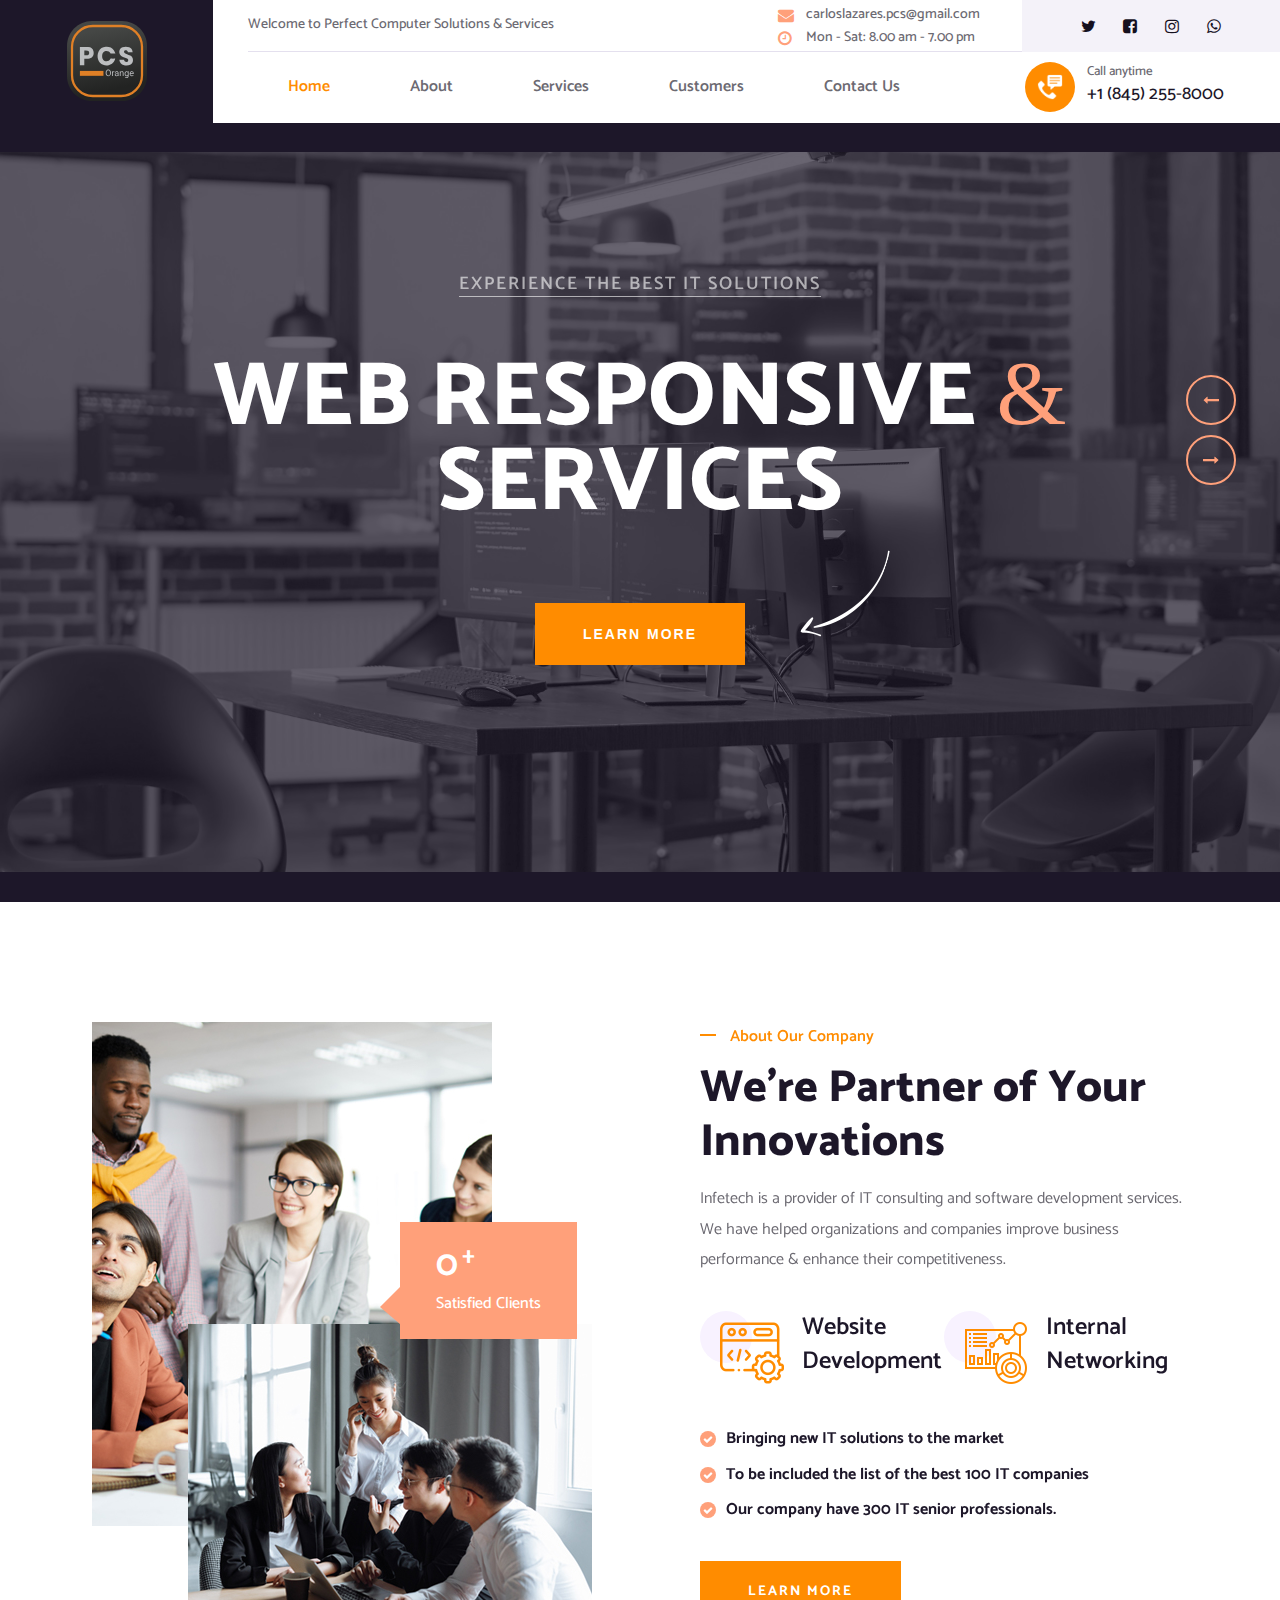
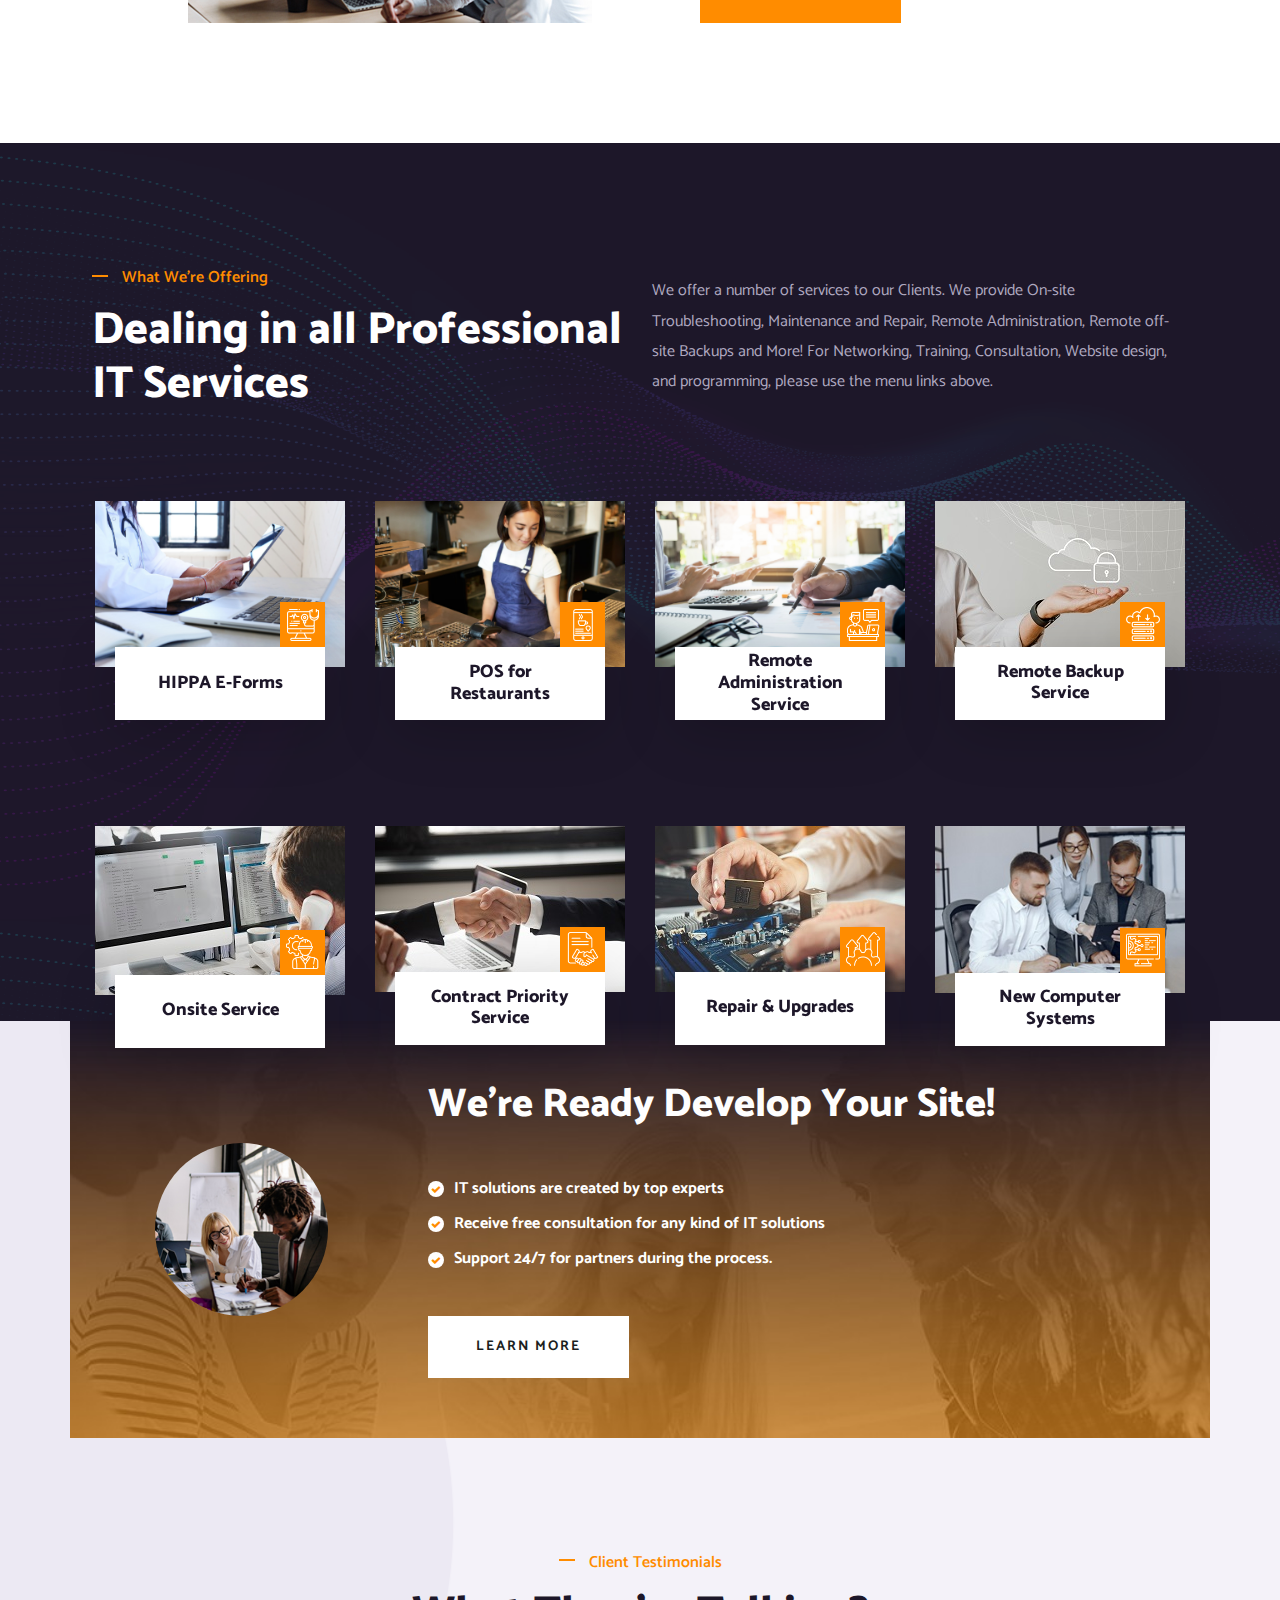
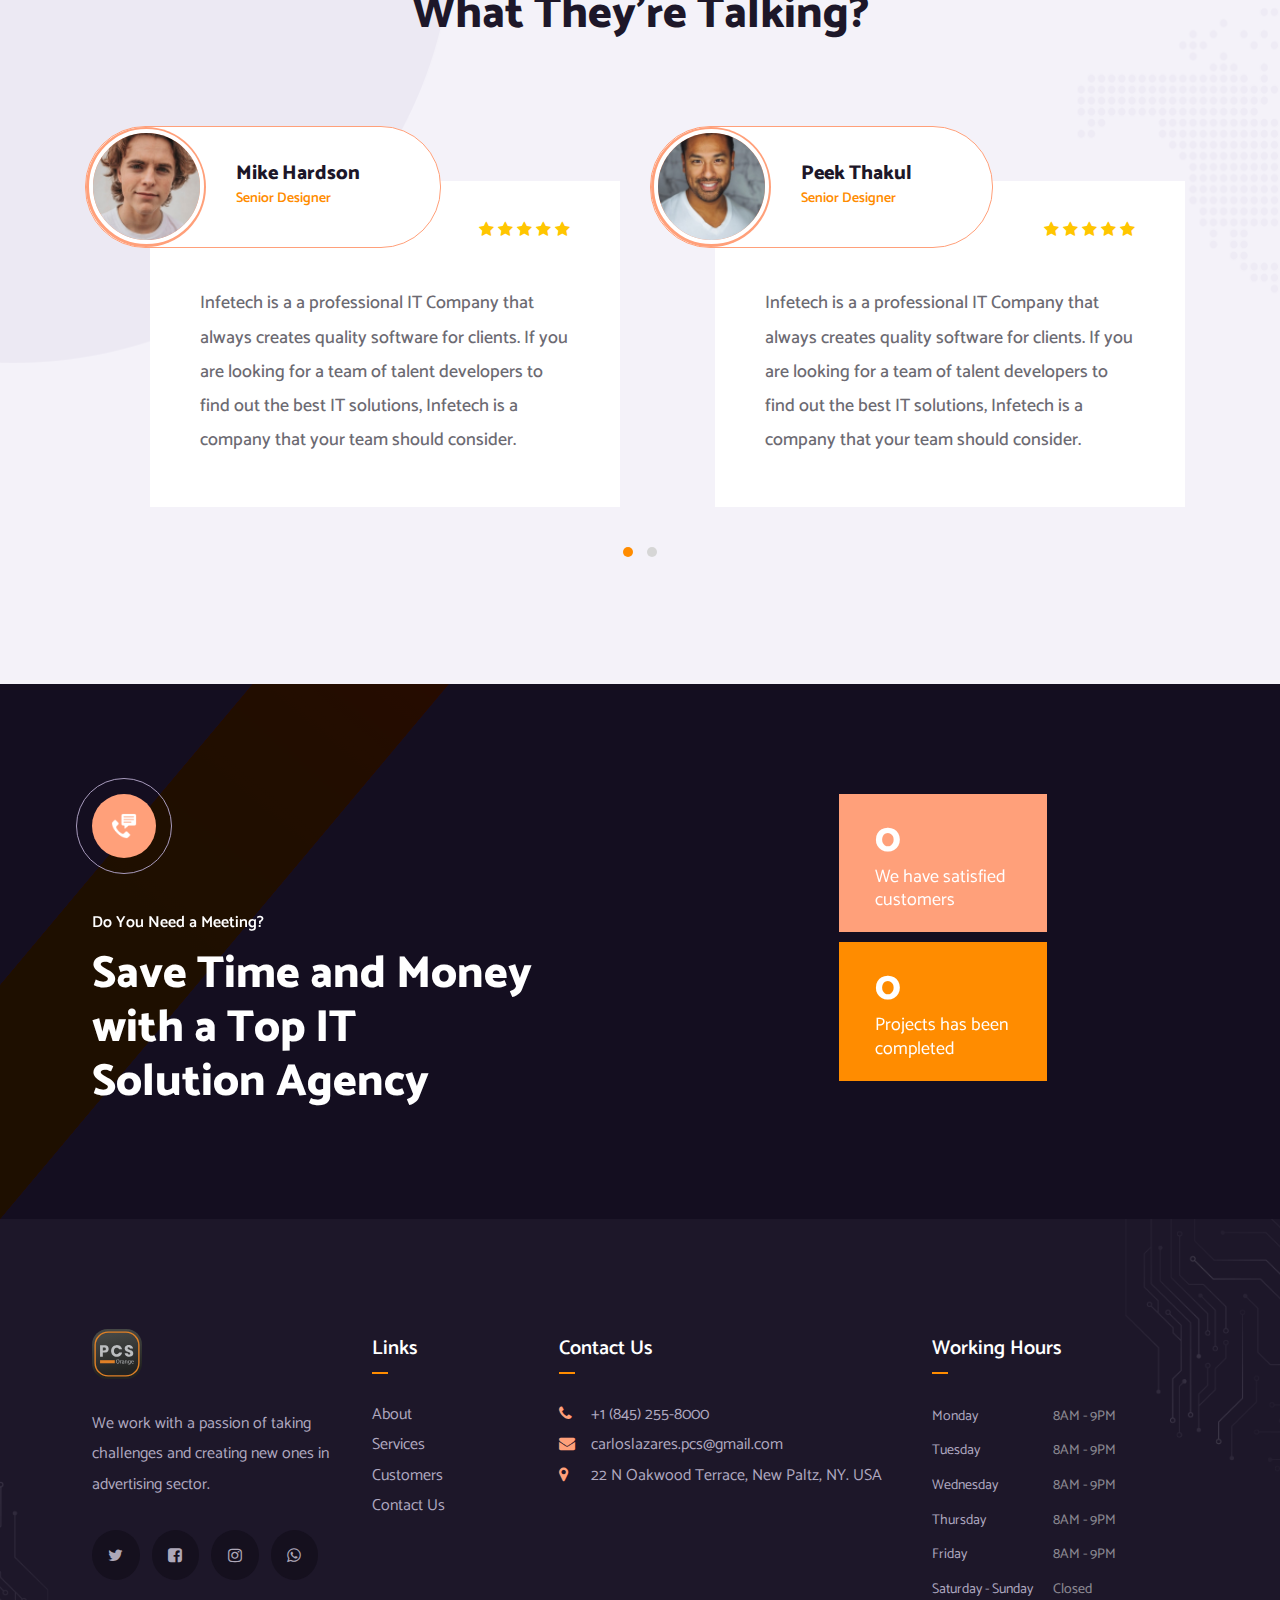
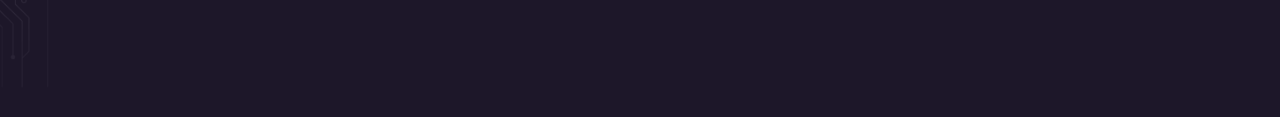
==== commit 7339444a: "Changed color palettes, smal improvements" ====
--- a/index.html
+++ b/index.html
@@ -31,7 +31,7 @@
           <div
             class="header__logo col-2 d-flex justify-content-center align-items-center"
           >
-            <img src="img/logo-white.png" alt="logo" />
+            <img src="img/logo.svg" alt="logo" />
           </div>
           <div class="row col-10 padding-none header-consult">
             <div class="row padding-none">
@@ -42,7 +42,7 @@
                   class="header-consult-info__title d-flex justify-content-center align-items-center"
                 >
                   <h3 class="header-consult-info__title">
-                    Welcome to Perfect IT Solutions & Services
+                    Welcome to Perfect Computer Solutions & Services
                   </h3>
                 </div>
                 <div class="header-consult-info__info">
@@ -56,7 +56,7 @@
                     <p
                       class="header-consult-info__info_text hover-underline-animation"
                     >
-                      needhelp@company.com
+                      <a href = "mailto:carloslazares.pcs@gmail.com">carloslazares.pcs@gmail.com</a>
                     </p>
                   </div>
                   <div
@@ -128,7 +128,7 @@
               <div
                 class="col-4 col-xl-3 header-bottom-phone-contact d-flex align-items-center"
               >
-                <a href="tel:380660795472">
+                <a href="tel:+18452558000">
                   <div class="header-bottom__icon icon-wrapper">
                     <img src="img/phone-message.png" alt="Сall icon" />
                   </div>
@@ -139,7 +139,7 @@
                   <p
                     class="header-bottom__content_num hover-underline-animation"
                   >
-                    + 88 ( 9800 ) 6802
+                    <a href="tel:+18452558000">+1 (845) 255-8000</a>
                   </p>
                 </div>
               </div>
@@ -154,7 +154,7 @@
           <div class="line"></div>
           <div class="line"></div>
         </label>
-        <img class="mob-logo" src="img/logo-white.png" alt="" />
+        <img class="mob-logo" src="img/logo.svg" alt="" />
 
         <div class="menu">
           <div class="menu-inner">
@@ -211,6 +211,30 @@
             <div class="slide slide--current">
               <div class="slide__img-wrapper">
                 <img
+                  src="img/slider-img/slider3.png"
+                  class="slide__img"
+                  alt=""
+                />
+              </div>
+              <h2 class="slide__title">Experience the best IT Solutions</h2>
+              <p class="slide__desc">
+                web responsive <span class="slide__desc_symb">&</span
+                ><br />Services
+              </p>
+              <div class="slide__link-wrapper main_btn-wrapper">
+                <a class="slide__link main_btn" href="#">
+                  <span>learn more</span>
+                </a>
+                <img
+                  class="slide__link-image"
+                  src="img/slide_content__arrow.png"
+                  alt=""
+                />
+              </div>
+            </div>
+            <div class="slide">
+              <div class="slide__img-wrapper">
+                <img
                   src="img/slider-img/slider1.png"
                   class="slide__img"
                   alt=""
@@ -256,30 +280,7 @@
                 />
               </div>
             </div>
-            <div class="slide">
-              <div class="slide__img-wrapper">
-                <img
-                  src="img/slider-img/slider3.png"
-                  class="slide__img"
-                  alt=""
-                />
-              </div>
-              <h2 class="slide__title">Experience the best IT Solutions</h2>
-              <p class="slide__desc">
-                web responsive <span class="slide__desc_symb">&</span
-                ><br />Services
-              </p>
-              <div class="slide__link-wrapper main_btn-wrapper">
-                <a class="slide__link main_btn" href="#">
-                  <span>learn more</span>
-                </a>
-                <img
-                  class="slide__link-image"
-                  src="img/slide_content__arrow.png"
-                  alt=""
-                />
-              </div>
-            </div>
+            
           </div>
           <nav class="slidenav">
             <button class="slidenav__item slidenav__item--prev icon-wrapper icon-slider-button">
@@ -307,9 +308,6 @@
               <span class="about__client-block-title">Satisfied Clients</span>
             </div>
             <div class="about__image_firts">
-              <div class="about__image_logo">
-                <img src="./img/it_logo_home.png" alt="" />
-              </div>
               <img class="about-first-image" src="./img/about01.jpg" alt="" />
               <div class="about__image_second about__image_second-desc">
                 <img src="./img/about02.jpg" alt="" />
@@ -742,7 +740,7 @@
         <div class="row">
           <div class="col-12 col-md-6 col-lg-3 footer-block">
             <div class="footer-logo">
-              <img src="img/logo-white.png" class="footer-logo__image" alt="" />
+              <img src="img/logo.svg" class="footer-logo__image" alt="" />
             </div>
             <p class="footer-text">
               We work with a passion of taking challenges and creating new ones
@@ -827,7 +825,7 @@
                   ></i>
                   <span
                     class="footer-contacts__list-item-text hover-underline-animation"
-                    >+ 88 ( 9800 ) 6802</span
+                    ><a href="tel:+18452558000">+1 (845) 255-8000</a></span
                   >
                 </li>
                 <li class="footer-contacts__list-item">
@@ -836,7 +834,7 @@
                     aria-hidden="true"
                   ></i>
                   <span class="hover-underline-animation"
-                    >needhelp@company.com</span
+                    ><a href = "mailto:carloslazares.pcs@gmail.com">carloslazares.pcs@gmail.com</a></span
                   >
                 </li>
                 <li class="footer-contacts__list-item">
--- a/style/css/style.min.css
+++ b/style/css/style.min.css
@@ -1 +1 @@
-@import"https://fonts.googleapis.com/css2?family=Catamaran:wght@400;500;600;700;800&display=swap";.container{padding-left:10px;padding-right:10px}body{color:#6c6a72;font-family:Catamaran;line-height:1.9;letter-spacing:0px;font-size:16px}a{color:inherit;text-decoration:none}a:hover{color:inherit}.padding-none{padding:0 !important}li{list-style-type:none}ul{padding:0;margin:0}p{margin-bottom:0}.mob-menu{display:none}.mob-logo{z-index:999;max-height:50px;position:absolute;left:5vw;transform:translate(0%, 13%)}.active_sticky{position:fixed;top:0;left:0;height:64px;margin-top:0 !important;width:100%;z-index:9999;background-color:#1d1729;transition:all .3s linear;-moz-transition:all .3s linear;-webkit-transition:all .3s linear;-o-transition:all .3s linear;animation:sticky .7s}.header{position:fixed;top:0;left:0;z-index:999;background-color:#fff}.slider{margin-top:122px;background-color:#1d1729;min-height:calc(100vh - 120px)}.slideshow{height:calc(100vh - 120px)}.slide{height:calc(100vh - 120px)}.owl-theme .owl-dots .owl-dot.active span,.owl-theme .owl-dots .owl-dot:hover span{background-color:#5f2dee !important}.owl-dots{margin-top:20px !important}.check-mark{min-width:16px;height:16px;background-color:#b882fc;border-radius:30px;display:flex;justify-content:center;align-items:center}.check-mark i{color:#fff;font-size:10px}.active{color:#5f2dee}.about__image_second-mob{display:none}.main_btn{position:relative;display:inline-block;width:auto;height:auto;background-color:#1c1f1e;border:none;cursor:pointer;line-height:14px;letter-spacing:1px;font-weight:700;font-size:14px;padding:24px 48px;margin-top:36px !important}.main_btn::before{background-color:#5f2dee;transition:.3s ease-out;position:absolute;content:"";bottom:0;left:0;right:0;height:100%;width:100%;position:absolute;content:""}.main_btn span{position:relative;display:inline-block;font-size:14px;font-weight:bold;letter-spacing:2px;text-transform:uppercase;top:0;left:0;width:100%;transition:.3s;color:#fff;transition:.2s .1s}.main_btn:hover::before{height:0%;position:absolute;content:""}.main_btn-wrapper{position:relative}.main_btn-wrapper .btn::before{background-color:#1c1f1e;transition:.3s ease-out}.underlined{transition:all .3s ease;position:absolute;left:0;bottom:50%;transform:translateY(-50%);display:inline-block;vertical-align:middle;margin-right:12px;width:16px;height:2px;background-color:#5f2dee}.title{margin:0;font-weight:800;font-size:45px;line-height:1.2;color:#1d1729}.slide__img-wrapper img{width:auto}.sub-title{margin:0 0 15px;display:inline-block;font-weight:600;font-size:16px;line-height:1.2;color:#5f2dee;position:relative;padding-left:30px;text-transform:capitalize}.header-consult-info__icon{color:#b882fc;margin-right:12px;min-width:16px}.footer-contacts__list-item-icon{color:#b882fc;margin-right:12px;min-width:16px}.header__logo{background-color:#1d1729}.header__logo img{max-height:41px}.header-consult-info__info{margin-right:30px;margin-top:5px}.header-consult-info__title{font-size:14px;font-weight:500;font-family:Catamaran;margin-bottom:0}.header__social-networks{background-color:#f4f2f9}.header-social-network{height:42px;width:42px;color:#15101e}.header-social-network:hover{color:#b882fc}.footer-social-network__item{height:42px;width:42px;color:#15101e;transition:all .5s}.footer-social-network__item i{color:#aea8b9}.header-bottom{min-height:70px;padding-left:0}.header-bottom-nav__list{width:100%}.header-bottom-nav__list>li{display:flex;align-items:center;font-weight:600}.header-bottom-nav__list>li a{padding:20px 40px;transition:100ms ease-out}.header-bottom-nav__list>li:hover a{background:#5f2dee;color:#fff}.header-bottom-nav__list>li:hover .dropdown_menu li{color:#6c6a72}@keyframes scaleZ{0%{opacity:0;transform:scale(0)}80%{transform:scale(1.07)}100%{opacity:1;transform:scale(1)}}.header-bottom-nav__list>li .dropdown{padding:20px 40px;border:none;background-color:rgba(0,0,0,0);display:flex;justify-content:center;align-items:center;position:relative;font-size:18px;perspective:1000px;z-index:100;font-family:Catamaran;font-size:16px;font-weight:600;color:#6c6a72;line-height:inherit}.header-bottom-nav__list>li .dropdown:hover{transition:background-color 300ms ease-out 100ms;background:#5f2dee;color:#fff}.header-bottom-nav__list>li .dropdown:hover .dropdown_menu li{display:block}.header-bottom-nav__list>li .dropdown .dropdown_menu{position:absolute;top:100%;left:0;min-width:218px;perspective:1000px;z-index:-1}.header-bottom-nav__list>li .dropdown .dropdown_menu .dropdown_item-1{transform-origin:top center;animation:scaleZ 400ms 60ms ease-in-out forwards}.header-bottom-nav__list>li .dropdown .dropdown_menu .dropdown_item-2{transform-origin:top center;animation:scaleZ 400ms 120ms ease-in-out forwards}.header-bottom-nav__list>li .dropdown .dropdown_menu .dropdown_item-3{transform-origin:top center;animation:scaleZ 400ms 180ms ease-in-out forwards}.header-bottom-nav__list>li .dropdown .dropdown_menu .dropdown_item-4{transform-origin:top center;animation:scaleZ 400ms 240ms ease-in-out forwards}.header-bottom-nav__list>li .dropdown .dropdown_menu .dropdown_item-5{transform-origin:top center;animation:scaleZ 400ms 300ms ease-in-out forwards}.header-bottom-nav__list>li .dropdown .dropdown_menu .dropdown_item-6{transform-origin:top center;animation:scaleZ 400ms 360ms ease-in-out forwards}.header-bottom-nav__list>li .dropdown .dropdown_menu .dropdown_item-7{transform-origin:top center;animation:scaleZ 400ms 420ms ease-in-out forwards}.header-bottom-nav__list>li .dropdown .dropdown_menu .dropdown_item-8{transform-origin:top center;animation:scaleZ 400ms 480ms ease-in-out forwards}.header-bottom-nav__list>li .dropdown .dropdown_menu li{display:none;color:#fff;background-color:#5f2dee;padding:10px 20px;font-size:16px;opacity:0;padding:0;text-align:left}.header-bottom-nav__list>li .dropdown .dropdown_menu li a{display:block;padding:10px 0 10px 20px;transition:100ms ease-out}.header-bottom-nav__list>li .dropdown .dropdown_menu li a:hover{background-color:#fff;color:#5f2dee;animation:none}.header-consult{padding-left:35px !important}.header-consult-info{border-bottom:1px solid #e4e0ee;padding-left:0}.header-consult-info__info_text{font-weight:500;font-size:14px}.header-bottom-nav{padding-left:0}.hover-underline-animation{display:inline-block;position:relative;line-height:1.4;cursor:pointer}.hover-underline-animation:after{content:"";position:absolute;width:100%;transform:scaleX(0);height:1px;bottom:0;left:0;background-color:#5f2dee;transform-origin:bottom left;transition:all 500ms ease}.hover-underline-animation:hover:after{transform:scaleX(1);transform-origin:bottom left}.icon-slider-button{animation:icon-animation 2s ease-in-out infinite}@keyframes icon-animation{0%{transform:scale(1)}50%{transform:scale(1.2);border-color:#b882fc;color:#b882fc}100%{transform:none}}.icon-slider-button:hover{border-color:#b882fc}.icon-wrapper{width:50px;height:50px;border-radius:50%;display:flex;justify-content:center;align-items:center;transition:all .5s;margin-right:12px}.icon-wrapper:hover i{color:#b882fc}.icon-wrapper i{transition:all .5s}.header-bottom__icon{background-color:#5f2dee}.header-bottom__icon img{max-width:26px}.footer-social-network{max-width:238px}.footer-social-network-item-wrapper{background-color:#15101e}.header-bottom__content_call{font-size:13px;color:#6c6a72;line-height:1.2;font-weight:500}.header-bottom__content_num{color:#1d1729;font-size:18px;font-weight:500;line-height:1.4}.footer-logo__image{max-width:164px}.footer-logo{padding-bottom:30px}.footer-text{max-width:238px;padding-bottom:30px}footer{background-color:#1d1729;background-position:center center;background-repeat:no-repeat;background-size:cover;padding:110px 0;background-image:url("../../img/lines-footer.png");color:#b0a9c0}.footer-col-hours-wrapper__time{color:#181818;opacity:.6;font-size:14px;min-width:135px;color:#fff;opacity:.5}.footer__title{font-size:20px;font-weight:600;color:#fff;height:41px;display:flex;align-items:center;margin-bottom:30px}.footer__title::after{content:"";height:2px;position:absolute;bottom:-4px;width:16px;background-color:#5f2dee}.background-overlay{background-attachment:fixed;background-color:#121212;background-position:center center;background-repeat:no-repeat;background-size:cover;mix-blend-mode:luminosity;transition:background .3s,border-radius .3s,opacity .3s;height:100%;width:100%;top:0;left:0;position:absolute;z-index:1}.background-color{background-attachment:fixed;background-color:#121212;opacity:.7;background-position:center center;background-repeat:no-repeat;background-size:cover;mix-blend-mode:luminosity;transition:background .3s,border-radius .3s,opacity .3s;height:100%;width:100%;top:0;left:0;position:absolute;z-index:2}.footer__list{display:flex;flex-direction:column}.footer-col-hours-wrapper__week-day{font-size:14px}.footer-col-hours-wrapper{padding:4px 0}.footer-title-wrapper{position:relative}.slide{-webkit-user-select:none;-moz-user-select:none;user-select:none}.slide__title{z-index:9;font-family:Catamaran;text-transform:uppercase;color:rgba(255,255,255,.6);text-align:center;line-height:23px;letter-spacing:2px;font-weight:600;font-size:18px;margin-bottom:54px;border-bottom:1px solid rgba(255,255,255,.6)}.slide__desc{z-index:10;font-family:Catamaran;text-transform:uppercase;height:auto;width:auto;color:#fff;text-decoration:none;white-space:nowrap;min-height:0px;min-width:0px;max-height:none;max-width:none;text-align:center;line-height:85px;letter-spacing:0px;font-weight:800;font-size:90px;transform-origin:50% 50%;opacity:1;transform:translate(0px, 0px);visibility:visible;margin-bottom:40px}.slide__desc_symb{font-weight:100;font-family:"Shalimar";font-weight:100;color:#b882fc}.slide__img-wrapper{position:absolute;width:100%}.slide__img-wrapper img{width:100%}.slide__img-wrapper::before{content:"";position:absolute;top:0;left:0;right:0;bottom:0;background-color:#1d1729;opacity:.65}.slide__link-image{display:block;left:265px;bottom:115px;position:relative}.slidenav__item{cursor:pointer;margin-top:10px;border:2px solid rgba(255,255,255,.6);border-radius:50%}.slidenav__item i{color:rgba(255,255,255,.6)}.slidenav{position:absolute;justify-content:space-between;align-items:center;width:auto;top:30%;right:7%;left:inherit}.about,.services{position:relative;padding:120px 0;z-index:9}.about__client-block,.services__client-block{position:absolute;padding:20px 36px;background-color:#b882fc;color:#fff;top:200px;z-index:1;left:320px}.about__client-block::before,.services__client-block::before{position:absolute;content:"";bottom:15px;left:-20px;width:0px;border-top:20px solid rgba(0,0,0,0);border-bottom:17px solid rgba(0,0,0,0);border-right:20px solid #b882fc}.about__client-block-count,.services__client-block-count{font-size:36px;font-weight:700;line-height:1.3}.about__client-block-title,.services__client-block-title{font-size:16px;font-weight:500;color:#fff}.about__images,.services__images{display:flex;justify-content:space-between;position:relative}.about__image_second,.services__image_second{position:absolute;bottom:0;right:-100px}.about__image_firts,.services__image_firts{position:relative}.about__image_logo,.services__image_logo{width:171px;height:171px;position:absolute;right:-95px;top:-15px}.about__icons-wrapper,.services__icons-wrapper{display:flex;justify-content:space-between}.about .about__content,.services .about__content{padding-left:60px}.about .about__text,.services .about__text{margin-top:15px;margin-bottom:20px}.about .about-icon,.services .about-icon{display:flex}.about .about-icon-img-wrapper,.services .about-icon-img-wrapper{position:relative;display:inline-block;border-radius:50%;width:52px;height:52px;background-color:#f8f2ff;margin-right:50px;transition:all .3s ease}.about .about-icon-img-wrapper:hover,.services .about-icon-img-wrapper:hover{transition:all .3s ease;transform:scale(1.1)}.about .about-icon-icon__text,.services .about-icon-icon__text{text-transform:uppercase;position:relative;right:-20px;top:10px;font-size:64px;line-height:1;color:var(--primary)}.about .about-icon__image,.services .about-icon__image{position:relative;right:-20px;top:10px;font-size:64px;line-height:1;color:var(--primary);max-width:64px}.about .about-icon__text,.services .about-icon__text{font-weight:600;font-size:1.5157em;line-height:1.4;color:#1d1729;text-transform:capitalize;max-width:170px}.about-list,.services-list{margin-top:45px}.about-list__item,.services-list__item{margin-top:5px;display:flex;align-items:center}.about-list__text,.services-list__text{color:#1d1729;font-weight:700;padding-left:10px}.services{background-color:#1d1729;background-image:url("../../img/bg-services.png")}.services__title-wrapper{margin-bottom:90px;display:flex;align-items:center}.services__card-content{display:flex;align-items:center;justify-content:center;background-color:#fff;margin-left:20px;margin-right:20px;margin-top:-20px;padding:0 30px;min-height:73px;box-shadow:0px 10px 60px 0px rgba(0,0,0,.2);z-index:1;position:relative}.services__icon{position:absolute;background-color:#5f2dee;right:0;top:-45px;width:45px;height:45px;display:flex;align-items:center;justify-content:center}.services__icon img{max-width:34px}.services__card{margin-bottom:-175px}.services__card-title{color:#1d1729;text-align:center;font-weight:800;font-size:18px;line-height:1.2}.services__text{max-width:550px;color:#b0a9c0}.services__cards{margin-bottom:250px}.services__card-image{width:100%}.services__title{color:#fff}.services .card-block{perspective:1000px;transform-style:preserve-3d}.services .card-item{background-color:rgba(0,0,0,0);position:relative;width:250px;height:250px;transition:transform .2s;cursor:pointer;margin:0 auto}.services .card-layer{position:absolute;z-index:999;width:100%;height:100%;transition:transform .2s;cursor:pointer}.site-offer{min-height:361px;background:linear-gradient(to left, #f4f2f9 50%, #ece9f3 50%)}.site-offer__title{font-size:40px;font-weight:800;color:#fff;margin-bottom:45px}.site-offer__image-wrapper{text-align:center;margin-right:80px}.site-offer__content{display:flex}.site-offer__bg{display:flex;justify-content:center;align-items:center;background-color:rgba(0,0,0,0);background-image:url(../../img/bg-decoration1.jpg);min-height:361px;background-repeat:no-repeat;background-position:center;background-size:cover}.site-offer__list span{color:#fff;font-weight:700;margin-left:10px;margin-right:200px}.site-offer__list .check-mark{background-color:#fff}.site-offer__list .check-mark i{color:#5f2dee}.site-offer__list li{display:flex;align-items:center;margin-bottom:5px}.site-offer__circle-img{width:173px;height:173px;-o-object-fit:cover;object-fit:cover;border-radius:50% 50% 50% 50%}.white-btn{background-color:#5f2dee}.white-btn:hover span{color:#fff}.white-btn::before{background-color:#fff}.white-btn span{color:#1c1f1e}.white-btn:hover::before{height:0%;position:absolute;content:""}.suffix{font-size:24px;font-weight:700;line-height:1.3}.reviews{background-image:url("../../img/bg-contact-team.png");text-align:center;padding:110px 0;background-repeat:no-repeat;background-size:cover}.reviews__client-image{width:120px;height:120px;background-color:#b882fc;border-radius:50%;align-items:center;align-items:center;display:flex;justify-content:center}.reviews .slider-item__icon-quote{text-align:right;margin:-15px 0 40px}.reviews__client-image img{z-index:2;position:relative;height:115px;width:115px !important;border-radius:50%;-o-object-fit:cover;object-fit:cover;border:#fff solid 4px}.reviews__sub-title{margin-bottom:15px}.reviews__each{margin:auto 0 auto auto;position:relative;padding:50px;background-color:#fff}.reviews__name-job{padding:20px 80px 20px 30px}.reviews__info{display:flex;flex-wrap:wrap;align-items:center;position:absolute;top:-55px;left:-65px;background-color:#fff !important;border-radius:60px;background-size:190px 20px;background-repeat:repeat-x;background-position:bottom;z-index:1;border:1px solid #b882fc}.reviews .item{padding:15px;padding-top:100px;padding-left:70px;cursor:grab}.reviews .item:active{cursor:grabbing}.reviews__item-text{color:#6c6a72;text-align:left;font-size:18px;font-weight:500;max-width:501px}.reviews .title{padding-bottom:40px}.slider-item__name{font-size:20px;font-weight:800;color:#1d1729;line-height:1.2}.slider-item__job{font-size:14px;font-weight:600;color:#5f2dee;text-align:left}.slider-item__icon-quote{color:#ffc600}.parallax-block{background-color:#1d1729;transition:background .3s,border .3s,border-radius .3s,box-shadow .3s;padding:110px 0px 110px 0px;--widgets-spacing: 20px;position:relative;overflow:hidden}.parallax-block__background-overlay{background-attachment:fixed;background-color:#121212;background-image:url(../../img/bg-attachment-01.jpg);background-position:center center;background-repeat:no-repeat;background-size:cover;mix-blend-mode:luminosity;transition:background .3s,border-radius .3s,opacity .3s;height:100%;width:100%;top:0;left:0;position:absolute;z-index:1}.parallax-block__background-color{background-attachment:fixed;background-color:#121212;opacity:.7;background-position:center center;background-repeat:no-repeat;background-size:cover;mix-blend-mode:luminosity;transition:background .3s,border-radius .3s,opacity .3s;height:100%;width:100%;top:0;left:0;position:absolute;z-index:2}.parallax-block__geometry{content:"";position:absolute;bottom:0;left:-150px;width:150px;height:150%;opacity:.5;background-image:linear-gradient(360deg, #5f2dee 40%, #b882fc 100%);transform:rotate(40deg);transform-origin:bottom right}.parallax-block__content{position:relative;z-index:3}.result-num__contact-button{cursor:pointer;position:relative;display:flex;align-items:center;justify-content:center;flex-wrap:nowrap;width:64px;height:64px;min-width:64px;min-height:64px;background-color:#b882fc;border-radius:50%;margin-right:16px;transition:all .3s ease;margin-bottom:50px}.result-num__contact-button i{color:#fff}.result-num__contact-button::before{border-style:solid;border-width:1px 1px 1px 1px;position:absolute;content:"";top:50%;left:50%;border-radius:50%;transform:translate(-50%, -50%);width:150%;height:150%;background-color:rgba(0,0,0,0);border:1px solid #a99cbe}.result-num__title{color:#fff}.result-num__sub-title{margin:0 0 15px;display:inline-block;font-weight:600;font-size:16px;line-height:1.2;color:#fff;position:relative}.result-num__customers-block{background-color:#b882fc}.result-num__projects-block{background-color:#5f2dee}.result-num__block{padding:20px 36px;text-align:left;max-width:208px;color:#fff;margin-bottom:10px}.result-num__number{font-size:40px;font-weight:800;line-height:1.3}.result-num__text{font-size:18px;font-weight:400;line-height:1.3}.breadcrumbs{padding-top:90px;background-color:#1d1729;transition:background .3s,border .3s,border-radius .3s,box-shadow .3s;--widgets-spacing: 20px;position:relative;overflow:hidden}.breadcrumbs__content-style{position:relative;z-index:3}.breadcrumbs__title-block{background-size:auto;background-color:rgba(0,0,0,0);position:relative;width:100%;margin:0 auto;text-align:center}.breadcrumbs__title{padding:140px 0px 0px 0px;font-size:40px;font-weight:800;letter-spacing:1px;text-transform:uppercase;color:#fff}.breadcrumbs__content{color:rgba(255,255,255,.7294117647);padding:0px 0px 140px 0px;text-transform:uppercase;font-weight:600;letter-spacing:1px}.breadcrumbs__content ul{display:flex;justify-content:center}.breadcrumbs__content ul li{padding-right:5px}.breadcrumbs__content ul li a:hover{color:#b882fc}.breadcrumbs__background-color{background-attachment:fixed;background-color:#121212;opacity:.7;background-position:center center;background-repeat:no-repeat;background-size:cover;mix-blend-mode:luminosity;transition:background .3s,border-radius .3s,opacity .3s;height:100%;width:100%;top:0;left:0;position:absolute;z-index:2}.breadcrumbs__geometry{content:"";position:absolute;top:120px;right:0;width:245px;left:auto;transform:auto;height:212px;opacity:.5;background-image:linear-gradient(0deg, #5f2dee 0%, #a974fa 100%);-webkit-clip-path:polygon(100% 0, 100% 100%, 0 0%);clip-path:polygon(100% 0, 100% 100%, 0 0%);transform-origin:unset;transform:unset}.breadcrumbs__geometry-second{position:absolute;top:250px;right:-100px}.breadcrumbs__background-overlay{background-image:url(../../img/bg-header-banner.jpg);background-attachment:unset;background-position:top;background-size:unset;height:100%;width:100%;top:unset;left:0;position:absolute;z-index:1}.service-description{margin:40px 0}.service-description__text{margin:15px 0}.service-description__image{margin:0px auto 40px auto;width:60%;height:500px;background-image:url(../../img/web-studio.png);background-size:contain;background-repeat:no-repeat;background-position:center}.service-description__title{color:#1d1729}.service-description__list{margin:35px 0}.service-description__list li{display:flex;align-items:center;padding-left:30px;padding-bottom:20px}.service-description__sm-text{font-size:14px;font-style:italic}.service-description__link{color:#5f2dee}.service-description h4.service-description__title{margin-top:35px;margin-bottom:35px}.service-description .comp-systems__title{text-align:center}.service-description .comp-systems__list{margin:10px 0}.service-description .comp-systems__list li{padding-bottom:10px}.sofware-studio-cards{margin:20px 0}.sofware-studio-cards .card-item{min-height:378px;text-align:center;align-items:center;background-color:#fff;padding:10px;box-shadow:0px 10px 60px 0px rgba(0,0,0,.2)}.sofware-studio-cards .card-item img{margin:20px;max-width:129px;border-radius:10px}.sofware-studio-cards .card-item__title{color:#1d1729;text-align:center;font-weight:800;font-size:18px;line-height:1.2}.sofware-studio-cards .card-item__text{font-size:16px;line-height:1.7}.contact{margin:120px 0}.contact .contact-info{max-width:366px}.contact .contact-info__elem{display:flex;align-items:center;margin-top:20px}.contact .contact-info__title{margin-bottom:20px}.contact__circle{background-image:-webkit-linear-gradient(0deg, #5f2dee 0%, #b882fc 100%);border-radius:50%;box-shadow:0px 5px 30px 0px rgba(0,0,0,.1);min-width:91px;height:91px;z-index:2;display:flex;justify-content:center;align-items:center;margin-right:12px}.contact__icon{font-size:32px;width:80px;height:80px;background-color:#fff;border-radius:50%;display:flex;align-items:center;justify-content:center}.contact__icon img{max-width:32px}.contact__info-text a{font-size:20px;font-weight:600;display:inline-block;line-height:1.4;color:#1d1729;transition:all .3s ease;position:relative}.contact__info-text a:hover{color:#5f2dee}.contact .contact-form{background-image:url("../../img/bg-contact.png");padding:60px;background-repeat:no-repeat;background-size:cover;margin-left:40px}.contact .contact-form input,.contact .contact-form textarea{transition:all .3s ease;width:100%;background-color:#fff;box-sizing:border-box;border-radius:0;padding:25px 50px;outline:none;line-height:19px;border:none;caret-color:#5f2dee;margin-bottom:52px}.contact .contact-form textarea{height:185px;resize:none;margin-bottom:22px}.contact .contact-form__row{display:flex;justify-content:space-between;align-items:center}.contact .contact-form .field-wrap{width:48%}.contact .contact-form__btn{width:100%;text-align:center;margin-bottom:32px}.lets-get-started{background-color:#1d1729;border-style:solid;border-width:0px 0px 0px 10px;border-color:#b882fc;transition:background .3s,border .3s,border-radius .3s,box-shadow .3s;padding:70px 100px 70px 100px;max-width:1290px;margin:0 auto;position:relative;z-index:1;margin-bottom:-100px}.lets-get-started__background-overlay{background-image:url(../../img/bg-let-get-started.jpg);background-repeat:no-repeat;background-size:cover;opacity:.2;height:100%;width:100%;top:0;left:0;position:absolute}.lets-get-started__wrapper{display:flex;justify-content:space-between;align-items:center}.lets-get-started__sub-title{padding-left:0;color:#b882fc}.lets-get-started__title{font-size:36px;color:#fff}.map-wrapper{max-height:482px}.map__map-iframe{height:482px;filter:brightness(100%) contrast(100%) saturate(0%) blur(0px) hue-rotate(0deg);width:100%}.about__image-wrapper{position:relative;max-width:460px;padding:0px 0px 0px 20px;background-color:rgba(0,0,0,0);background-image:linear-gradient(0deg, #5f2dee 0%, #b882fc 100%)}.about__image{width:470px;height:460px}.about__image-logo{position:absolute;top:145px;right:-112px}.about__benefits-item{display:flex;align-items:center}.about__benefits{display:flex;margin-top:52px;align-items:center}.about__benefits-col{margin-right:70px}.about__benefits-text{padding-left:7px;color:#1d1729;font-size:18px;font-weight:700}.about__benefits-icon{color:#5f2dee}.about__number-wrapper{padding-top:60px}.about__number{text-align:center;line-height:1.3}.about__number-val{font-size:60px;font-weight:800;color:#1d1729}.about__number-suffix{font-size:36px;font-weight:800;color:#1d1729}.about__number-text{text-transform:uppercase;color:#5f2dee;font-weight:800;border:1px solid #f4f2f9;padding:14px 30px;line-height:1;text-align:center;font-size:16px;max-width:235px;margin:0 auto}.about-testimonials{background-color:#f4f2f9;padding:110px 0px}.about-testimonials__text{margin-top:15px}.about-testimonials__slider-item{display:flex;align-items:center}.about-testimonials__position{padding-left:30px}.about-testimonials .item{padding-top:45px;cursor:grab}.about-testimonials .owl-dots{text-align:left !important;margin:45px 0 !important}.about-testimonials .owl-theme .owl-dots .owl-dot span{width:14px !important;height:4px !important;border-radius:0px !important;margin:5px 5px !important}.about-testimonials__slider-item{margin-bottom:45px}.about-testimonials__customer-images{margin:20px 0px 0px 80px;height:100%;width:100%;background-repeat:no-repeat;position:relative}.about-testimonials__customer-images::before{content:"";background-image:url(../../img/bg-many-triangle.png);position:absolute;top:0px;right:0px;bottom:0px;left:0px;opacity:.5;background-repeat:no-repeat}.about-testimonials__customer-images img{border-radius:50%}.about-testimonials__customer-first-image{z-index:1;position:absolute}.about-testimonials__customer-second-image{z-index:2;position:absolute;bottom:65px;right:165px}.about-testimonials__customer-third-image{z-index:2;position:absolute;bottom:120px;right:148px}.about-testimonials__customer-fourth-image{z-index:1;position:absolute;right:95px;top:80px}.about-parallax-block__title{margin-bottom:55px;max-width:860px;color:#fff;text-align:center;margin:0 auto;padding:70px 0 34px 0;font-size:60px}.about-parallax-block__button{position:relative;z-index:3;text-align:center}.team{position:relative;padding:110px 0}.team::before{content:"";background-image:url(../../img/bg-lines-main.png);position:absolute;top:0px;right:0px;bottom:0px;left:0px;opacity:.15;background-repeat:no-repeat;background-position:top right;mix-blend-mode:luminosity}.team__text{width:571px;margin:0 0 auto auto}.team__members{display:flex;justify-content:space-between;margin-top:70px}.team__member img{width:100%}.team__wrapper{position:relative;z-index:5}.team__name{font-size:24px;line-height:1.4;color:#1d1729;font-weight:bold;margin-top:16px;margin-bottom:0}.team__job{font-weight:500;line-height:1.4}.mob-menu #burger-toggle{position:absolute;-webkit-appearance:none;-moz-appearance:none;appearance:none;opacity:0}.mob-menu #burger-toggle:checked~.menu{opacity:1;visibility:visible;z-index:11;display:flex}.mob-menu #burger-toggle:checked~.menu .menu-nav-link span div,.mob-menu #burger-toggle:checked~.menu img,.mob-menu #burger-toggle:checked~.menu .title p{transform:translateY(0);transition:1.2s .1s cubic-bezier(0.35, 0, 0.07, 1)}.mob-menu #burger-toggle:checked~.menu .image-link:nth-child(1) img{transition-delay:.18s}.mob-menu #burger-toggle:checked~.menu .image-link:nth-child(2) img{transition-delay:.26s}.mob-menu #burger-toggle:checked~.menu .image-link:nth-child(3) img{transition-delay:.34s}.mob-menu #burger-toggle:checked~.menu .image-link:nth-child(4) img{transition-delay:.42s}.mob-menu #burger-toggle:checked~.burger-menu .line::after{transform:translateX(0)}.mob-menu #burger-toggle:checked~.burger-menu .line:nth-child(1){transform:translateY(calc(var(--burger-menu-radius) / 5)) rotate(45deg)}.mob-menu #burger-toggle:checked~.burger-menu .line:nth-child(2){transform:scaleX(0)}.mob-menu #burger-toggle:checked~.burger-menu .line:nth-child(3){transform:translateY(calc(var(--burger-menu-radius) / -5)) rotate(-45deg)}.mob-menu .burger-menu{--burger-menu-radius: 4em;position:absolute;z-index:12;top:0vh;right:5vw;z-index:100;display:block;width:var(--burger-menu-radius);height:var(--burger-menu-radius);outline:none;cursor:pointer}.mob-menu .burger-menu .line{position:absolute;left:25%;width:50%;height:3px;background:#5f2dee;border-radius:10px;overflow:hidden;transition:.5s}.mob-menu .burger-menu .line:nth-child(1){top:30%}.mob-menu .burger-menu .line:nth-child(2){top:50%}.mob-menu .burger-menu .line:nth-child(3){top:70%}.mob-menu .burger-menu .line::after{position:absolute;content:"";top:0;left:0;width:100%;height:100%;background:var(--primary-color-darker);transform:translateX(-100%);transition:.25s}.mob-menu .burger-menu .line:nth-child(2)::after{transition-delay:.1s}.mob-menu .burger-menu .line:nth-child(3)::after{transition-delay:.2s}.mob-menu .burger-menu:hover .line::after{transform:translateX(0)}.mob-menu .menu{position:fixed;top:0;left:0;width:100%;height:100%;display:flex;justify-content:center;align-items:center;background:#1a1e23;opacity:0;overflow-x:hidden;visibility:hidden;transition:.3s}@media screen and (max-width: 750px){.mob-menu .menu{display:block}}.mob-menu .menu-nav{display:flex;flex-wrap:wrap;margin:0;padding:0;text-align:center;list-style-type:none}@media screen and (max-width: 750px){.mob-menu .menu-nav{flex-direction:column}}.mob-menu .menu-nav-item{flex:1}.mob-menu .menu-nav-link{position:relative;display:inline-flex;font-size:2rem;color:#fff;text-decoration:none}.mob-menu .menu-nav-link span{overflow:hidden}.mob-menu .menu-nav-link span div{transform:translateY(102%)}.mob-menu .menu-nav-link::after{position:absolute;content:"";top:100%;left:0;width:100%;height:3px;background:var(--primary-color);transform:scaleX(0);transform-origin:right;transition:transform .5s}.mob-menu .menu-nav-link:hover::after{transform:scaleX(1);transform-origin:left}.mob-menu .menu .gallery{margin-top:60px;text-align:center}.mob-menu .menu .title{font-size:24px;color:#fff;overflow:hidden}.mob-menu .menu .title p{font-size:12px;letter-spacing:2px;text-transform:uppercase;transform:translateY(102%)}.mob-menu .menu .images{margin-top:36px;display:flex;flex-wrap:wrap}@media screen and (max-width: 750px){.mob-menu .menu .images{justify-content:center}}.mob-menu .menu .images .image-link{width:15vw;margin:0 12px;overflow:hidden}@media screen and (max-width: 750px){.mob-menu .menu .images .image-link{width:40vw;margin:0 12px 12px 0}}.mob-menu .menu .images .image-link .image{position:relative;transition:.6s}.mob-menu .menu .images .image-link .image::before{position:absolute;content:attr(data-label);top:0;left:0;z-index:1;display:flex;justify-content:center;align-items:center;width:100%;height:100%;color:#fff;background:rgba(0,0,0,.6);opacity:0;transition:.4s}.mob-menu .menu .images .image-link:hover .image{transform:scale(1.2)}.mob-menu .menu .images .image-link:hover .image::before{opacity:1}.mob-menu .menu .images img{height:250px;transform:translateY(102%)}+@import"https://fonts.googleapis.com/css2?family=Catamaran:wght@400;500;600;700;800&display=swap";.container{padding-left:10px;padding-right:10px}body{color:#6c6a72;font-family:Catamaran;line-height:1.9;letter-spacing:0px;font-size:16px}a{color:inherit;text-decoration:none}a:hover{color:inherit}.padding-none{padding:0 !important}li{list-style-type:none}ul{padding:0;margin:0}p{margin-bottom:0}.mob-menu{display:none}.mob-logo{z-index:999;max-height:50px;position:absolute;left:5vw;transform:translate(0%, 13%)}.active_sticky{position:fixed;top:0;left:0;height:64px;margin-top:0 !important;width:100%;z-index:9999;background-color:#1d1729;transition:all .3s linear;-moz-transition:all .3s linear;-webkit-transition:all .3s linear;-o-transition:all .3s linear;animation:sticky .7s}.header{position:fixed;top:0;left:0;z-index:999;background-color:#fff}.slider{margin-top:122px;background-color:#1d1729;min-height:calc(100vh - 120px)}.slideshow{height:calc(100vh - 120px)}.slide{height:calc(100vh - 120px)}.owl-theme .owl-dots .owl-dot.active span,.owl-theme .owl-dots .owl-dot:hover span{background-color:#ff8c00 !important}.owl-dots{margin-top:20px !important}.check-mark{min-width:16px;height:16px;background-color:#ffa07a;border-radius:30px;display:flex;justify-content:center;align-items:center}.check-mark i{color:#fff;font-size:10px}.active{color:#ff8c00}.about__image_second-mob{display:none}.main_btn{position:relative;display:inline-block;width:auto;height:auto;background-color:#1c1f1e;border:none;cursor:pointer;line-height:14px;letter-spacing:1px;font-weight:700;font-size:14px;padding:24px 48px;margin-top:36px !important}.main_btn::before{background-color:#ff8c00;transition:.3s ease-out;position:absolute;content:"";bottom:0;left:0;right:0;height:100%;width:100%;position:absolute;content:""}.main_btn span{position:relative;display:inline-block;font-size:14px;font-weight:bold;letter-spacing:2px;text-transform:uppercase;top:0;left:0;width:100%;transition:.3s;color:#fff;transition:.2s .1s}.main_btn:hover::before{height:0%;position:absolute;content:""}.main_btn-wrapper{position:relative}.main_btn-wrapper .btn::before{background-color:#1c1f1e;transition:.3s ease-out}.underlined{transition:all .3s ease;position:absolute;left:0;bottom:50%;transform:translateY(-50%);display:inline-block;vertical-align:middle;margin-right:12px;width:16px;height:2px;background-color:#ff8c00}.title{margin:0;font-weight:800;font-size:45px;line-height:1.2;color:#1d1729}.slide__img-wrapper img{width:auto}.sub-title{margin:0 0 15px;display:inline-block;font-weight:600;font-size:16px;line-height:1.2;color:#ff8c00;position:relative;padding-left:30px;text-transform:capitalize}.header-consult-info__icon{color:#ffa07a;margin-right:12px;min-width:16px}.footer-contacts__list-item-icon{color:#ffa07a;margin-right:12px;min-width:16px}.header__logo{background-color:#1d1729}.header__logo img{max-height:90%}.header-consult-info__info{margin-right:30px;margin-top:5px}.header-consult-info__title{font-size:14px;font-weight:500;font-family:Catamaran;margin-bottom:0}.header__social-networks{background-color:#f4f2f9}.header-social-network{height:42px;width:42px;color:#15101e}.header-social-network:hover{color:#ffa07a}.footer-social-network__item{height:42px;width:42px;color:#15101e;transition:all .5s}.footer-social-network__item i{color:#aea8b9}.header-bottom{min-height:70px;padding-left:0}.header-bottom-nav__list{width:100%}.header-bottom-nav__list>li{display:flex;align-items:center;font-weight:600}.header-bottom-nav__list>li a{padding:20px 40px;transition:100ms ease-out}.header-bottom-nav__list>li:hover a{background:#ff8c00;color:#fff}.header-bottom-nav__list>li:hover .dropdown_menu li{color:#6c6a72}@keyframes scaleZ{0%{opacity:0;transform:scale(0)}80%{transform:scale(1.07)}100%{opacity:1;transform:scale(1)}}.header-bottom-nav__list>li .dropdown{padding:20px 40px;border:none;background-color:rgba(0,0,0,0);display:flex;justify-content:center;align-items:center;position:relative;font-size:18px;perspective:1000px;z-index:100;font-family:Catamaran;font-size:16px;font-weight:600;color:#6c6a72;line-height:inherit}.header-bottom-nav__list>li .dropdown:hover{transition:background-color 300ms ease-out 100ms;background:#ff8c00;color:#fff}.header-bottom-nav__list>li .dropdown:hover .dropdown_menu li{display:block}.header-bottom-nav__list>li .dropdown .dropdown_menu{position:absolute;top:100%;left:0;min-width:218px;perspective:1000px;z-index:-1}.header-bottom-nav__list>li .dropdown .dropdown_menu .dropdown_item-1{transform-origin:top center;animation:scaleZ 400ms 60ms ease-in-out forwards}.header-bottom-nav__list>li .dropdown .dropdown_menu .dropdown_item-2{transform-origin:top center;animation:scaleZ 400ms 120ms ease-in-out forwards}.header-bottom-nav__list>li .dropdown .dropdown_menu .dropdown_item-3{transform-origin:top center;animation:scaleZ 400ms 180ms ease-in-out forwards}.header-bottom-nav__list>li .dropdown .dropdown_menu .dropdown_item-4{transform-origin:top center;animation:scaleZ 400ms 240ms ease-in-out forwards}.header-bottom-nav__list>li .dropdown .dropdown_menu .dropdown_item-5{transform-origin:top center;animation:scaleZ 400ms 300ms ease-in-out forwards}.header-bottom-nav__list>li .dropdown .dropdown_menu .dropdown_item-6{transform-origin:top center;animation:scaleZ 400ms 360ms ease-in-out forwards}.header-bottom-nav__list>li .dropdown .dropdown_menu .dropdown_item-7{transform-origin:top center;animation:scaleZ 400ms 420ms ease-in-out forwards}.header-bottom-nav__list>li .dropdown .dropdown_menu .dropdown_item-8{transform-origin:top center;animation:scaleZ 400ms 480ms ease-in-out forwards}.header-bottom-nav__list>li .dropdown .dropdown_menu li{display:none;color:#fff;background-color:#ff8c00;padding:10px 20px;font-size:16px;opacity:0;padding:0;text-align:left}.header-bottom-nav__list>li .dropdown .dropdown_menu li a{display:block;padding:10px 0 10px 20px;transition:100ms ease-out}.header-bottom-nav__list>li .dropdown .dropdown_menu li a:hover{background-color:#fff;color:#ff8c00;animation:none}.header-consult{padding-left:35px !important}.header-consult-info{border-bottom:1px solid #e4e0ee;padding-left:0}.header-consult-info__info_text{font-weight:500;font-size:14px}.header-bottom-nav{padding-left:0}.hover-underline-animation{display:inline-block;position:relative;line-height:1.4;cursor:pointer}.hover-underline-animation:after{content:"";position:absolute;width:100%;transform:scaleX(0);height:1px;bottom:0;left:0;background-color:#ff8c00;transform-origin:bottom left;transition:all 500ms ease}.hover-underline-animation:hover:after{transform:scaleX(1);transform-origin:bottom left}.icon-slider-button:hover{transform:scale(1.2);border-color:#ffa07a}.icon-wrapper{width:50px;height:50px;border-radius:50%;display:flex;justify-content:center;align-items:center;transition:all .5s;margin-right:12px}.icon-wrapper:hover i{color:#ffa07a}.icon-wrapper i{transition:all .5s}.header-bottom__icon{background-color:#ff8c00}.header-bottom__icon img{max-width:26px}.footer-social-network{max-width:238px}.footer-social-network-item-wrapper{background-color:#15101e}.header-bottom__content_call{font-size:13px;color:#6c6a72;line-height:1.2;font-weight:500}.header-bottom__content_num{color:#1d1729;font-size:18px;font-weight:500;line-height:1.4}.footer-logo__image{max-width:50px}.footer-logo{padding-bottom:30px}.footer-text{max-width:238px;padding-bottom:30px}footer{background-color:#1d1729;background-position:center center;background-repeat:no-repeat;background-size:cover;padding:110px 0;background-image:url("../../img/lines-footer.png");color:#b0a9c0}.footer-col-hours-wrapper__time{color:#181818;opacity:.6;font-size:14px;min-width:135px;color:#fff;opacity:.5}.footer__title{font-size:20px;font-weight:600;color:#fff;height:41px;display:flex;align-items:center;margin-bottom:30px}.footer__title::after{content:"";height:2px;position:absolute;bottom:-4px;width:16px;background-color:#ff8c00}.background-overlay{background-attachment:fixed;background-color:#121212;background-position:center center;background-repeat:no-repeat;background-size:cover;mix-blend-mode:luminosity;transition:background .3s,border-radius .3s,opacity .3s;height:100%;width:100%;top:0;left:0;position:absolute;z-index:1}.background-color{background-attachment:fixed;background-color:#121212;opacity:.7;background-position:center center;background-repeat:no-repeat;background-size:cover;mix-blend-mode:luminosity;transition:background .3s,border-radius .3s,opacity .3s;height:100%;width:100%;top:0;left:0;position:absolute;z-index:2}.footer__list{display:flex;flex-direction:column}.footer-col-hours-wrapper__week-day{font-size:14px}.footer-col-hours-wrapper{padding:4px 0}.footer-title-wrapper{position:relative}.slide{-webkit-user-select:none;-moz-user-select:none;user-select:none}.slide__title{z-index:9;font-family:Catamaran;text-transform:uppercase;color:rgba(255,255,255,.6);text-align:center;line-height:23px;letter-spacing:2px;font-weight:600;font-size:18px;margin-bottom:54px;border-bottom:1px solid rgba(255,255,255,.6)}.slide__desc{z-index:10;font-family:Catamaran;text-transform:uppercase;height:auto;width:auto;color:#fff;text-decoration:none;white-space:nowrap;min-height:0px;min-width:0px;max-height:none;max-width:none;text-align:center;line-height:85px;letter-spacing:0px;font-weight:800;font-size:90px;transform-origin:50% 50%;opacity:1;transform:translate(0px, 0px);visibility:visible;margin-bottom:40px}.slide__desc_symb{font-weight:100;font-family:"Shalimar";font-weight:100;color:#ffa07a}.slide__img-wrapper{position:absolute;width:100%}.slide__img-wrapper img{width:100%}.slide__img-wrapper::before{content:"";position:absolute;top:0;left:0;right:0;bottom:0;background-color:#1d1729;opacity:.65}.slide__link-image{display:block;left:265px;bottom:115px;position:relative}.slidenav__item{cursor:pointer;margin-top:10px;border:2px solid #ffa07a;border-radius:50%}.slidenav__item i{color:#ffa07a}.slidenav{position:absolute;justify-content:space-between;align-items:center;width:auto;top:30%;right:7%;left:inherit}.about,.services{position:relative;padding:120px 0;z-index:9}.about__client-block,.services__client-block{position:absolute;padding:20px 36px;background-color:#ffa07a;color:#fff;top:200px;z-index:1;left:320px}.about__client-block::before,.services__client-block::before{position:absolute;content:"";bottom:15px;left:-20px;width:0px;border-top:20px solid rgba(0,0,0,0);border-bottom:17px solid rgba(0,0,0,0);border-right:20px solid #ffa07a}.about__client-block-count,.services__client-block-count{font-size:36px;font-weight:700;line-height:1.3}.about__client-block-title,.services__client-block-title{font-size:16px;font-weight:500;color:#fff}.about__images,.services__images{display:flex;justify-content:space-between;position:relative}.about__image_second,.services__image_second{position:absolute;bottom:0;right:-100px}.about__image_firts,.services__image_firts{position:relative}.about__image_logo,.services__image_logo{width:171px;height:171px;position:absolute;right:-95px;top:-15px}.about__icons-wrapper,.services__icons-wrapper{display:flex;justify-content:space-between}.about .about__content,.services .about__content{padding-left:60px}.about .about__text,.services .about__text{margin-top:15px;margin-bottom:20px}.about .about-icon,.services .about-icon{display:flex}.about .about-icon-img-wrapper,.services .about-icon-img-wrapper{position:relative;display:inline-block;border-radius:50%;width:52px;height:52px;background-color:#f8f2ff;margin-right:50px;transition:all .3s ease}.about .about-icon-img-wrapper:hover,.services .about-icon-img-wrapper:hover{transition:all .3s ease;transform:scale(1.1)}.about .about-icon-icon__text,.services .about-icon-icon__text{text-transform:uppercase;position:relative;right:-20px;top:10px;font-size:64px;line-height:1;color:var(--primary)}.about .about-icon__image,.services .about-icon__image{position:relative;right:-20px;top:10px;font-size:64px;line-height:1;color:var(--primary);max-width:64px}.about .about-icon__text,.services .about-icon__text{font-weight:600;font-size:1.5157em;line-height:1.4;color:#1d1729;text-transform:capitalize;max-width:170px}.about-list,.services-list{margin-top:45px}.about-list__item,.services-list__item{margin-top:5px;display:flex;align-items:center}.about-list__text,.services-list__text{color:#1d1729;font-weight:700;padding-left:10px}.services{background-color:#1d1729;background-image:url("../../img/bg-services.png")}.services__title-wrapper{margin-bottom:90px;display:flex;align-items:center}.services__card-content{display:flex;align-items:center;justify-content:center;background-color:#fff;margin-left:20px;margin-right:20px;margin-top:-20px;padding:0 30px;min-height:73px;box-shadow:0px 10px 60px 0px rgba(0,0,0,.2);z-index:1;position:relative}.services__icon{position:absolute;background-color:#ff8c00;right:0;top:-45px;width:45px;height:45px;display:flex;align-items:center;justify-content:center}.services__icon img{max-width:34px}.services__card{margin-bottom:-175px}.services__card-title{color:#1d1729;text-align:center;font-weight:800;font-size:18px;line-height:1.2}.services__text{max-width:550px;color:#b0a9c0}.services__cards{margin-bottom:250px}.services__card-image{width:100%}.services__title{color:#fff}.services .card-block{perspective:1000px;transform-style:preserve-3d}.services .card-item{background-color:rgba(0,0,0,0);position:relative;width:250px;height:250px;transition:transform .2s;cursor:pointer;margin:0 auto}.services .card-layer{position:absolute;z-index:999;width:100%;height:100%;transition:transform .2s;cursor:pointer}.site-offer{min-height:361px;background:linear-gradient(to left, #f4f2f9 50%, #ece9f3 50%)}.site-offer__title{font-size:40px;font-weight:800;color:#fff;margin-bottom:45px}.site-offer__image-wrapper{text-align:center;margin-right:80px}.site-offer__content{display:flex}.site-offer__bg{display:flex;justify-content:center;align-items:center;background-color:rgba(0,0,0,0);background-image:url(../../img/bg-decoration1.jpg);min-height:361px;background-repeat:no-repeat;background-position:center;background-size:cover}.site-offer__list span{color:#fff;font-weight:700;margin-left:10px;margin-right:200px}.site-offer__list .check-mark{background-color:#fff}.site-offer__list .check-mark i{color:#ff8c00}.site-offer__list li{display:flex;align-items:center;margin-bottom:5px}.site-offer__circle-img{width:173px;height:173px;-o-object-fit:cover;object-fit:cover;border-radius:50% 50% 50% 50%}.white-btn{background-color:#ff8c00}.white-btn:hover span{color:#fff}.white-btn::before{background-color:#fff}.white-btn span{color:#1c1f1e}.white-btn:hover::before{height:0%;position:absolute;content:""}.suffix{font-size:24px;font-weight:700;line-height:1.3}.reviews{background-image:url("../../img/bg-contact-team.png");text-align:center;padding:110px 0;background-repeat:no-repeat;background-size:cover}.reviews__client-image{width:120px;height:120px;background-color:#ffa07a;border-radius:50%;align-items:center;align-items:center;display:flex;justify-content:center}.reviews .slider-item__icon-quote{text-align:right;margin:-15px 0 40px}.reviews__client-image img{z-index:2;position:relative;height:115px;width:115px !important;border-radius:50%;-o-object-fit:cover;object-fit:cover;border:#fff solid 4px}.reviews__sub-title{margin-bottom:15px}.reviews__each{margin:auto 0 auto auto;position:relative;padding:50px;background-color:#fff}.reviews__name-job{padding:20px 80px 20px 30px}.reviews__info{display:flex;flex-wrap:wrap;align-items:center;position:absolute;top:-55px;left:-65px;background-color:#fff !important;border-radius:60px;background-size:190px 20px;background-repeat:repeat-x;background-position:bottom;z-index:1;border:1px solid #ffa07a}.reviews .item{padding:15px;padding-top:100px;padding-left:70px;cursor:grab}.reviews .item:active{cursor:grabbing}.reviews__item-text{color:#6c6a72;text-align:left;font-size:18px;font-weight:500;max-width:501px}.reviews .title{padding-bottom:40px}.slider-item__name{font-size:20px;font-weight:800;color:#1d1729;line-height:1.2}.slider-item__job{font-size:14px;font-weight:600;color:#ff8c00;text-align:left}.slider-item__icon-quote{color:#ffc600}.parallax-block{background-color:#1d1729;transition:background .3s,border .3s,border-radius .3s,box-shadow .3s;padding:110px 0px 110px 0px;--widgets-spacing: 20px;position:relative;overflow:hidden}.parallax-block__background-overlay{background-attachment:fixed;background-color:#121212;background-image:url(../../img/bg-attachment-01.jpg);background-position:center center;background-repeat:no-repeat;background-size:cover;mix-blend-mode:luminosity;transition:background .3s,border-radius .3s,opacity .3s;height:100%;width:100%;top:0;left:0;position:absolute;z-index:1}.parallax-block__background-color{background-attachment:fixed;background-color:#121212;opacity:.7;background-position:center center;background-repeat:no-repeat;background-size:cover;mix-blend-mode:luminosity;transition:background .3s,border-radius .3s,opacity .3s;height:100%;width:100%;top:0;left:0;position:absolute;z-index:2}.parallax-block__geometry{content:"";position:absolute;bottom:0;left:-150px;width:150px;height:150%;opacity:.5;background-image:linear-gradient(360deg, #FF8C00 40%, #FFA07A 100%);transform:rotate(40deg);transform-origin:bottom right}.parallax-block__content{position:relative;z-index:3}.result-num__contact-button{cursor:pointer;position:relative;display:flex;align-items:center;justify-content:center;flex-wrap:nowrap;width:64px;height:64px;min-width:64px;min-height:64px;background-color:#ffa07a;border-radius:50%;margin-right:16px;transition:all .3s ease;margin-bottom:50px}.result-num__contact-button i{color:#fff}.result-num__contact-button::before{border-style:solid;border-width:1px 1px 1px 1px;position:absolute;content:"";top:50%;left:50%;border-radius:50%;transform:translate(-50%, -50%);width:150%;height:150%;background-color:rgba(0,0,0,0);border:1px solid #a99cbe}.result-num__title{color:#fff}.result-num__sub-title{margin:0 0 15px;display:inline-block;font-weight:600;font-size:16px;line-height:1.2;color:#fff;position:relative}.result-num__customers-block{background-color:#ffa07a}.result-num__projects-block{background-color:#ff8c00}.result-num__block{padding:20px 36px;text-align:left;max-width:208px;color:#fff;margin-bottom:10px}.result-num__number{font-size:40px;font-weight:800;line-height:1.3}.result-num__text{font-size:18px;font-weight:400;line-height:1.3}.breadcrumbs{padding-top:90px;background-color:#1d1729;transition:background .3s,border .3s,border-radius .3s,box-shadow .3s;--widgets-spacing: 20px;position:relative;overflow:hidden}.breadcrumbs__content-style{position:relative;z-index:3}.breadcrumbs__title-block{background-size:auto;background-color:rgba(0,0,0,0);position:relative;width:100%;margin:0 auto;text-align:center}.breadcrumbs__title{padding:140px 0px 0px 0px;font-size:40px;font-weight:800;letter-spacing:1px;text-transform:uppercase;color:#fff}.breadcrumbs__content{color:rgba(255,255,255,.7294117647);padding:0px 0px 140px 0px;text-transform:uppercase;font-weight:600;letter-spacing:1px}.breadcrumbs__content ul{display:flex;justify-content:center}.breadcrumbs__content ul li{padding-right:5px}.breadcrumbs__content ul li a:hover{color:#ffa07a}.breadcrumbs__background-color{background-attachment:fixed;background-color:#121212;opacity:.7;background-position:center center;background-repeat:no-repeat;background-size:cover;mix-blend-mode:luminosity;transition:background .3s,border-radius .3s,opacity .3s;height:100%;width:100%;top:0;left:0;position:absolute;z-index:2}.breadcrumbs__geometry{content:"";position:absolute;top:120px;right:0;width:245px;left:auto;transform:auto;height:212px;opacity:.5;background-image:linear-gradient(0deg, #FF8C00 0%, #a974fa 100%);-webkit-clip-path:polygon(100% 0, 100% 100%, 0 0%);clip-path:polygon(100% 0, 100% 100%, 0 0%);transform-origin:unset;transform:unset}.breadcrumbs__geometry-second{position:absolute;top:250px;right:-100px}.breadcrumbs__background-overlay{background-image:url(../../img/bg-header-banner.jpg);background-attachment:unset;background-position:top;background-size:unset;height:100%;width:100%;top:unset;left:0;position:absolute;z-index:1}.service-description{margin:40px 0}.service-description__text{margin:15px 0}.service-description__image{margin:0px auto 40px auto;width:60%;height:500px;background-image:url(../../img/web-studio.png);background-size:contain;background-repeat:no-repeat;background-position:center}.service-description__title{color:#1d1729}.service-description__list{margin:35px 0}.service-description__list li{display:flex;align-items:center;padding-left:30px;padding-bottom:20px}.service-description__sm-text{font-size:14px;font-style:italic}.service-description__link{color:#ff8c00}.service-description h4.service-description__title{margin-top:35px;margin-bottom:35px}.service-description .comp-systems__title{text-align:center}.service-description .comp-systems__list{margin:10px 0}.service-description .comp-systems__list li{padding-bottom:10px}.sofware-studio-cards{margin:20px 0}.sofware-studio-cards .card-item{min-height:378px;text-align:center;align-items:center;background-color:#fff;padding:10px;box-shadow:0px 10px 60px 0px rgba(0,0,0,.2)}.sofware-studio-cards .card-item img{margin:20px;max-width:129px;border-radius:10px}.sofware-studio-cards .card-item__title{color:#1d1729;text-align:center;font-weight:800;font-size:18px;line-height:1.2}.sofware-studio-cards .card-item__text{font-size:16px;line-height:1.7}.contact{margin:120px 0}.contact__image{max-width:100%}.contact .contact-info{max-width:366px;margin-left:100px}.contact .contact-info__elem{display:flex;align-items:center;margin-top:20px}.contact .contact-info__title{margin-bottom:20px}.contact__circle{background-image:-webkit-linear-gradient(0deg, #FF8C00 0%, #FFA07A 100%);border-radius:50%;box-shadow:0px 5px 30px 0px rgba(0,0,0,.1);min-width:91px;height:91px;z-index:2;display:flex;justify-content:center;align-items:center;margin-right:12px}.contact__icon{font-size:32px;width:80px;height:80px;background-color:#fff;border-radius:50%;display:flex;align-items:center;justify-content:center}.contact__icon img{max-width:32px}.contact__info-text a{font-size:20px;font-weight:600;display:inline-block;line-height:1.4;color:#1d1729;transition:all .3s ease;position:relative}.contact__info-text a:hover{color:#ff8c00}.contact .contact-form{background-image:url("../../img/bg-contact.png");padding:60px;background-repeat:no-repeat;background-size:cover;margin-left:40px}.contact .contact-form input,.contact .contact-form textarea{transition:all .3s ease;width:100%;background-color:#fff;box-sizing:border-box;border-radius:0;padding:25px 50px;outline:none;line-height:19px;border:none;caret-color:#ff8c00;margin-bottom:52px}.contact .contact-form textarea{height:185px;resize:none;margin-bottom:22px}.contact .contact-form__row{display:flex;justify-content:space-between;align-items:center}.contact .contact-form .field-wrap{width:48%}.contact .contact-form__btn{width:100%;text-align:center;margin-bottom:32px}.lets-get-started{background-color:#1d1729;border-style:solid;border-width:0px 0px 0px 10px;border-color:#ffa07a;transition:background .3s,border .3s,border-radius .3s,box-shadow .3s;padding:70px 100px 70px 100px;max-width:1290px;margin:0 auto;position:relative;z-index:1;margin-bottom:-100px}.lets-get-started__background-overlay{background-image:url(../../img/bg-let-get-started.jpg);background-repeat:no-repeat;background-size:cover;opacity:.2;height:100%;width:100%;top:0;left:0;position:absolute}.lets-get-started__wrapper{display:flex;justify-content:space-between;align-items:center}.lets-get-started__sub-title{padding-left:0;color:#ffa07a}.lets-get-started__title{font-size:36px;color:#fff}.map-wrapper{max-height:482px}.map__map-iframe{height:482px;filter:brightness(100%) contrast(100%) saturate(0%) blur(0px) hue-rotate(0deg);width:100%}.about__image-wrapper{position:relative;max-width:460px;padding:0px 0px 0px 20px;background-color:rgba(0,0,0,0);background-image:linear-gradient(0deg, #FF8C00 0%, #FFA07A 100%)}.about__image{width:470px;height:460px}.about__image-logo{position:absolute;top:145px;right:-112px}.about__benefits-item{display:flex;align-items:center}.about__benefits{display:flex;margin-top:52px;align-items:center}.about__benefits-col{margin-right:70px}.about__benefits-text{padding-left:7px;color:#1d1729;font-size:18px;font-weight:700}.about__benefits-icon{color:#ff8c00}.about__number-wrapper{padding-top:60px}.about__number{text-align:center;line-height:1.3}.about__number-val{font-size:60px;font-weight:800;color:#1d1729}.about__number-suffix{font-size:36px;font-weight:800;color:#1d1729}.about__number-text{text-transform:uppercase;color:#ff8c00;font-weight:800;border:1px solid #f4f2f9;padding:14px 30px;line-height:1;text-align:center;font-size:16px;max-width:235px;margin:0 auto}.about-testimonials{background-color:#f4f2f9;padding:110px 0px}.about-testimonials__text{margin-top:15px}.about-testimonials__slider-item{display:flex;align-items:center}.about-testimonials__position{padding-left:30px}.about-testimonials .item{padding-top:45px;cursor:grab}.about-testimonials .owl-dots{text-align:left !important;margin:45px 0 !important}.about-testimonials .owl-theme .owl-dots .owl-dot span{width:14px !important;height:4px !important;border-radius:0px !important;margin:5px 5px !important}.about-testimonials__slider-item{margin-bottom:45px}.about-testimonials__customer-images{margin:20px 0px 0px 80px;height:100%;width:100%;background-repeat:no-repeat;position:relative}.about-testimonials__customer-images::before{content:"";background-image:url(../../img/bg-many-triangle.png);position:absolute;top:0px;right:0px;bottom:0px;left:0px;opacity:.5;background-repeat:no-repeat}.about-testimonials__customer-images img{border-radius:50%}.about-testimonials__customer-first-image{z-index:1;position:absolute}.about-testimonials__customer-second-image{z-index:2;position:absolute;bottom:65px;right:165px}.about-testimonials__customer-third-image{z-index:2;position:absolute;bottom:120px;right:148px}.about-testimonials__customer-fourth-image{z-index:1;position:absolute;right:95px;top:80px}.about-parallax-block__title{margin-bottom:55px;max-width:860px;color:#fff;text-align:center;margin:0 auto;padding:70px 0 34px 0;font-size:60px}.about-parallax-block__button{position:relative;z-index:3;text-align:center}.team{position:relative;padding:110px 0}.team::before{content:"";background-image:url(../../img/bg-lines-main.png);position:absolute;top:0px;right:0px;bottom:0px;left:0px;opacity:.15;background-repeat:no-repeat;background-position:top right;mix-blend-mode:luminosity}.team__text{width:571px;margin:0 0 auto auto}.team__members{display:flex;justify-content:space-between;margin-top:70px}.team__member img{width:100%}.team__wrapper{position:relative;z-index:5}.team__name{font-size:24px;line-height:1.4;color:#1d1729;font-weight:bold;margin-top:16px;margin-bottom:0}.team__job{font-weight:500;line-height:1.4}.mob-menu #burger-toggle{position:absolute;-webkit-appearance:none;-moz-appearance:none;appearance:none;opacity:0}.mob-menu #burger-toggle:checked~.menu{opacity:1;visibility:visible;z-index:11;display:flex}.mob-menu #burger-toggle:checked~.menu .menu-nav-link span div,.mob-menu #burger-toggle:checked~.menu img,.mob-menu #burger-toggle:checked~.menu .title p{transform:translateY(0);transition:1.2s .1s cubic-bezier(0.35, 0, 0.07, 1)}.mob-menu #burger-toggle:checked~.menu .image-link:nth-child(1) img{transition-delay:.18s}.mob-menu #burger-toggle:checked~.menu .image-link:nth-child(2) img{transition-delay:.26s}.mob-menu #burger-toggle:checked~.menu .image-link:nth-child(3) img{transition-delay:.34s}.mob-menu #burger-toggle:checked~.menu .image-link:nth-child(4) img{transition-delay:.42s}.mob-menu #burger-toggle:checked~.burger-menu .line::after{transform:translateX(0)}.mob-menu #burger-toggle:checked~.burger-menu .line:nth-child(1){transform:translateY(calc(var(--burger-menu-radius) / 5)) rotate(45deg)}.mob-menu #burger-toggle:checked~.burger-menu .line:nth-child(2){transform:scaleX(0)}.mob-menu #burger-toggle:checked~.burger-menu .line:nth-child(3){transform:translateY(calc(var(--burger-menu-radius) / -5)) rotate(-45deg)}.mob-menu .burger-menu{--burger-menu-radius: 4em;position:absolute;z-index:12;top:0vh;right:5vw;z-index:100;display:block;width:var(--burger-menu-radius);height:var(--burger-menu-radius);outline:none;cursor:pointer}.mob-menu .burger-menu .line{position:absolute;left:25%;width:50%;height:3px;background:#ff8c00;border-radius:10px;overflow:hidden;transition:.5s}.mob-menu .burger-menu .line:nth-child(1){top:30%}.mob-menu .burger-menu .line:nth-child(2){top:50%}.mob-menu .burger-menu .line:nth-child(3){top:70%}.mob-menu .burger-menu .line::after{position:absolute;content:"";top:0;left:0;width:100%;height:100%;background:var(--primary-color-darker);transform:translateX(-100%);transition:.25s}.mob-menu .burger-menu .line:nth-child(2)::after{transition-delay:.1s}.mob-menu .burger-menu .line:nth-child(3)::after{transition-delay:.2s}.mob-menu .burger-menu:hover .line::after{transform:translateX(0)}.mob-menu .menu{position:fixed;top:0;left:0;width:100%;height:100%;display:flex;justify-content:center;align-items:center;background:#1a1e23;opacity:0;overflow-x:hidden;visibility:hidden;transition:.3s}@media screen and (max-width: 750px){.mob-menu .menu{display:block}}.mob-menu .menu-nav{display:flex;flex-wrap:wrap;margin:0;padding:0;text-align:center;list-style-type:none}@media screen and (max-width: 750px){.mob-menu .menu-nav{flex-direction:column}}.mob-menu .menu-nav-item{flex:1}.mob-menu .menu-nav-link{position:relative;display:inline-flex;font-size:2rem;color:#fff;text-decoration:none}.mob-menu .menu-nav-link span{overflow:hidden}.mob-menu .menu-nav-link span div{transform:translateY(102%)}.mob-menu .menu-nav-link::after{position:absolute;content:"";top:100%;left:0;width:100%;height:3px;background:var(--primary-color);transform:scaleX(0);transform-origin:right;transition:transform .5s}.mob-menu .menu-nav-link:hover::after{transform:scaleX(1);transform-origin:left}.mob-menu .menu .gallery{margin-top:60px;text-align:center}.mob-menu .menu .title{font-size:24px;color:#fff;overflow:hidden}.mob-menu .menu .title p{font-size:12px;letter-spacing:2px;text-transform:uppercase;transform:translateY(102%)}.mob-menu .menu .images{margin-top:36px;display:flex;flex-wrap:wrap}@media screen and (max-width: 750px){.mob-menu .menu .images{justify-content:center}}.mob-menu .menu .images .image-link{width:15vw;margin:0 12px;overflow:hidden}@media screen and (max-width: 750px){.mob-menu .menu .images .image-link{width:40vw;margin:0 12px 12px 0}}.mob-menu .menu .images .image-link .image{position:relative;transition:.6s}.mob-menu .menu .images .image-link .image::before{position:absolute;content:attr(data-label);top:0;left:0;z-index:1;display:flex;justify-content:center;align-items:center;width:100%;height:100%;color:#fff;background:rgba(0,0,0,.6);opacity:0;transition:.4s}.mob-menu .menu .images .image-link:hover .image{transform:scale(1.2)}.mob-menu .menu .images .image-link:hover .image::before{opacity:1}.mob-menu .menu .images img{height:250px;transform:translateY(102%)}--- a/style/css/media.min.css
+++ b/style/css/media.min.css
@@ -1 +1 @@
-@media screen and (max-width: 1536px){.slidenav{top:29%}}@media screen and (max-width: 1400px){.about__benefits-col{margin-right:30px}.team__text{width:460px;margin:auto 0 auto auto}.team__wrapper-row{align-items:center}.about-testimonials__customer-images::before{left:-50px}}@media screen and (max-width: 1366px){.slidenav{top:27%;right:0}.container{max-width:1140px}}@media screen and (max-width: 1300px){.site-offer__wrapper{padding:60px 100px 60px 100px}.site-offer__image-wrapper{margin-right:0}.site-offer__content{flex-direction:column}}@media screen and (max-width: 1260px){.about-testimonials__customer-images{margin-left:50px}.contact .contact-form{margin-left:0}}@media screen and (max-width: 1200px){.container{max-width:1070px}.about-testimonials-wrapper{height:530px}.about-testimonials__customer-second-image{right:35%;bottom:0}.about-testimonials__customer-images::before{left:100px}.about-testimonials__customer-third-image{bottom:45px;right:215px}.about-testimonials__customer-fourth-image{right:155px}.about__image{width:100%;height:unset}.about__image-logo{position:absolute;top:-40px;right:-30px}.about__benefits-col{margin-right:20px}.team__members{margin-top:0}.team__member{margin-top:70px}.result-num__block{margin:auto 0 10px auto}.services__card{margin-bottom:auto}.slide__img-wrapper img{width:auto}.services__cards{margin-bottom:auto}.services .card-item{width:325px;height:325px}.reviews__item-text{text-align:left;max-width:100%;margin:0 auto;padding:0 3%}.services .card-item{margin-bottom:40px}.about,.services{padding-bottom:60px}.col-4.contact-info{margin-bottom:50px}.contact .contact-info{margin:0px 50px 50px 50px}.contact{margin-bottom:0px}.contact .contact-form input{margin-bottom:38px}.lets-get-started__wrapper{flex-direction:column}a.main_btn.contact-form__btn{margin-top:10px !important}.header-bottom-nav__list>li a,.header-bottom-nav__list>li .dropdown{padding:20px 20px}}@media screen and (max-width: 1100px){.container{max-width:1040px}.header__logo img{max-height:30px}.services__title-wrapper{padding:0 20px}.result-num__title{max-width:500px}.content--fixed{padding:0}.reviews{padding:90px 0}.services .card-item{width:300px;height:300px}.services__text{margin:0 auto;max-width:400px}.about__client-block{padding:15px 27px}.about .about-icon{align-items:center}.about .about-icon__text{font-size:20px;line-height:1.2}.parallax-block__content{padding:0 30px}.about .about-icon__image{max-width:50px}.footer-contacts__list-item{display:flex;align-items:center}.footer-contacts__list-item-icon,.footer__list_item{line-height:30.4px}.footer-col-hours-wrapper{padding:0}.about .about-icon-img-wrapper{margin-right:35px}.site-offer__image-wrapper{margin:20px}.site-offer__list span{margin-right:0}.about-testimonials__customer-images{margin:0 auto}.about__benefits{display:block}.header-bottom-nav__list>li a,.header-bottom-nav__list>li .dropdown{padding:20px 15px}}@media screen and (max-width: 992px){.about__image_second{position:absolute;bottom:-95px;right:-250px}.comp-systems__title{margin-top:30px}.about__images{margin-bottom:145px}.about__icons-wrapper{justify-content:space-around}.site-offer__wrapper{padding:60px 30px 60px 40px}.site-offer__image-wrapper{margin-top:60px}.site-offer__bg{padding:0 10px}.slide__desc{line-height:75px;font-size:68px;margin-bottom:30px}body{padding:0}.footer-block{margin-bottom:80px}.footer-block__working-hours{max-width:310px}.footer-logo,.footer-col-hours-wrapper__time{text-align:center}.footer-social-network,.footer__list_item,.footer-block__working-hours,.footer-col-hours-wrapper__week-day,.footer-text{margin:0 auto}.footer-contacts__list-item,.footer__title{justify-content:center}.team__text{width:100%;margin-top:20px}}@media screen and (max-width: 892px){.mob-menu{display:block}.mob-menu .menu-nav{flex-direction:column}.slide__desc{line-height:70px;font-size:62px;margin-bottom:30px}.desctop-menu{display:none}.slider{padding-top:64px;margin-top:0}footer{padding:90px 0}.breadcrumbs{padding-top:64px}.about__number-text{max-width:180px}.lets-get-started__wrapper{flex-direction:column;align-items:start}.contact .contact-form input{margin-bottom:24px}.lets-get-started__title{margin-bottom:0px}}@media screen and (max-width: 768px){.result-num__customers-block{margin-top:40px}.footer-logo,.footer-col-hours-wrapper__time{text-align:inherit}.footer-text{max-width:none}.footer-social-network,.footer__list_item,.footer-block__working-hours,.footer-col-hours-wrapper__week-day,.footer-text{margin:0}.footer-contacts__list-item,.footer__title{justify-content:inherit}.services__text{margin:20px 0 0 0;max-width:540px}.about__number-wrapper-block{margin-top:30px}.about__number-text{max-width:235px}.services .card-item{margin-bottom:0}.services__title-wrapper{margin-bottom:50px}.services__title{max-width:580px}.about__content{margin-top:20px}.about-testimonials__customer-fourth-image{right:30px}.about-testimonials__customer-second-image{right:170px}.about-testimonials__customer-third-image{right:30px}.card-item{margin-bottom:40px}}@media screen and (max-width: 700px){.slidenav{display:none}.about__image_second-mob{display:block;text-align:right;margin-top:20px}.about__image_second-desc{display:none}.about__images{display:block}.about__image_logo{left:324px}.site-offer__bg{display:block}.site-offer__image-wrapper{padding-top:60px;margin:0}.about,.services{padding:80px 0px 60px 0px}.about__images{margin-bottom:65px}}@media screen and (max-width: 640px){.breadcrumbs__background-overlay{background-size:cover;background-position:unset}}@media screen and (max-width: 600px){.reviews__name-job{padding:10px 40px 10px 15px}.about-testimonials__customer-second-image{right:110px}.contact-form__row{flex-direction:column}.contact .contact-form .field-wrap{width:100%}.lets-get-started{padding:70px 50px 70px 50px}.about-parallax-block__title{font-size:45px}}@media screen and (max-width: 525px){.about__image_logo,.about__client-block{right:0;left:inherit}.about-testimonials__customer-second-image{right:60px}.about-testimonials__customer-fourth-image{right:-15px}.about__icons-wrapper{display:block}.about-icon{margin-top:25px !important}.slide__desc{line-height:53px;font-size:45px;margin-bottom:30px}.slide__title{font-size:14px;margin:25px auto}.main_btn{padding:20px 40px}.slide__link-image{left:220px}.reviews__client-image img{width:100% !important;height:100%}.reviews__client-image{width:100px;height:100px}.reviews__each{padding:30px}.reviews__name-job{padding:10px 30px 10px 10px}.about__image-logo{right:-20px}}@media screen and (max-width: 460px){.slide__desc{font-size:40px}.slide__title{margin-top:80px}.slide__link-image{width:70px;left:205px;bottom:105px}.about-first-image,.about-second-image{width:100%}.reviews__client-image{width:75px;height:75px}.about .about__content{padding-left:12px}.reviews .slider-item__icon-quote{margin:15px 0 15px}.reviews__each{padding:15px}.contact .contact-form{padding:60px 30px}.contact .contact-info{margin-left:0}.breadcrumbs__title{font-size:35px}body{line-height:normal}.breadcrumbs__content{font-size:13px}}@media screen and (max-width: 360px){.slide__title{font-size:12px}.slide__desc{font-size:36px;line-height:42px}.title{font-size:40px}.services .card-item{width:250px;height:250px;margin-bottom:40px}.site-offer__list li{margin-bottom:15px}.site-offer__list span{line-height:25px}.reviews .item{padding-left:66px}.slide__link-image{width:55px;left:175px;bottom:80px}.main_btn{padding:15px 30px}.contact__info-text a{font-size:18px}.contact .contact-form{padding:40px 20px}.footer-contacts__list-item{margin-bottom:5px}.breadcrumbs__title{font-size:30px}}@media screen and (min-width: 1400px){.container{max-width:1290px !important}}+@media screen and (max-width: 1536px){.slidenav{top:29%}}@media screen and (max-width: 1400px){.about__benefits-col{margin-right:30px}.team__text{width:460px;margin:auto 0 auto auto}.team__wrapper-row{align-items:center}.about-testimonials__customer-images::before{left:-50px}}@media screen and (max-width: 1366px){.slidenav{top:27%;right:0}.container{max-width:1140px}}@media screen and (max-width: 1300px){.site-offer__wrapper{padding:60px 100px 60px 100px}.site-offer__image-wrapper{margin-right:0}.site-offer__content{flex-direction:column}}@media screen and (max-width: 1260px){.about-testimonials__customer-images{margin-left:50px}.contact .contact-form{margin-left:0}}@media screen and (max-width: 1200px){.container{max-width:1070px}.about-testimonials-wrapper{height:530px}.about-testimonials__customer-second-image{right:35%;bottom:0}.about-testimonials__customer-images::before{left:100px}.about-testimonials__customer-third-image{bottom:45px;right:215px}.about-testimonials__customer-fourth-image{right:155px}.about__image{width:100%;height:unset}.about__image-logo{position:absolute;top:-40px;right:-30px}.contact__image{max-width:75%;margin:0 0 50px 50px}.about__benefits-col{margin-right:20px}.team__members{margin-top:0}.team__member{margin-top:70px}.result-num__block{margin:auto 0 10px auto}.services__card{margin-bottom:auto}.slide__img-wrapper img{width:auto}.services__cards{margin-bottom:auto}.services .card-item{width:325px;height:325px}.reviews__item-text{text-align:left;max-width:100%;margin:0 auto;padding:0 3%}.services .card-item{margin-bottom:40px}.about,.services{padding-bottom:60px}.col-4.contact-info{margin-bottom:50px}.contact .contact-info{margin:0px 50px 50px 50px}.contact{margin-bottom:0px}.contact .contact-form input{margin-bottom:38px}.lets-get-started__wrapper{flex-direction:column}a.main_btn.contact-form__btn{margin-top:10px !important}.header-bottom-nav__list>li a,.header-bottom-nav__list>li .dropdown{padding:20px 20px}}@media screen and (max-width: 1100px){.container{max-width:1040px}.header__logo img{max-height:55%}.services__title-wrapper{padding:0 20px}.result-num__title{max-width:500px}.content--fixed{padding:0}.reviews{padding:90px 0}.services .card-item{width:300px;height:300px}.services__text{margin:0 auto;max-width:400px}.about__client-block{padding:15px 27px}.about .about-icon{align-items:center}.about .about-icon__text{font-size:20px;line-height:1.2}.parallax-block__content{padding:0 30px}.about .about-icon__image{max-width:50px}.footer-contacts__list-item{display:flex;align-items:center}.footer-contacts__list-item-icon,.footer__list_item{line-height:30.4px}.footer-col-hours-wrapper{padding:0}.about .about-icon-img-wrapper{margin-right:35px}.site-offer__image-wrapper{margin:20px}.site-offer__list span{margin-right:0}.about-testimonials__customer-images{margin:0 auto}.about__benefits{display:block}.header-bottom-nav__list>li a,.header-bottom-nav__list>li .dropdown{padding:20px 15px}}@media screen and (max-width: 992px){.about__image_second{position:absolute;bottom:-95px;right:-250px}.comp-systems__title{margin-top:30px}.about__images{margin-bottom:145px}.about__icons-wrapper{justify-content:space-around}.site-offer__wrapper{padding:60px 30px 60px 40px}.site-offer__image-wrapper{margin-top:60px}.site-offer__bg{padding:0 10px}.slide__desc{line-height:75px;font-size:68px;margin-bottom:30px}body{padding:0}.footer-block{margin-bottom:80px}.footer-block__working-hours{max-width:310px}.footer-logo,.footer-col-hours-wrapper__time{text-align:center}.footer-social-network,.footer__list_item,.footer-block__working-hours,.footer-col-hours-wrapper__week-day,.footer-text{margin:0 auto}.footer-contacts__list-item,.footer__title{justify-content:center}.team__text{width:100%;margin-top:20px}}@media screen and (max-width: 892px){.mob-menu{display:block}.mob-menu .menu-nav{flex-direction:column}.slide__desc{line-height:70px;font-size:62px;margin-bottom:30px}.desctop-menu{display:none}.slider{padding-top:64px;margin-top:0}footer{padding:90px 0}.breadcrumbs{padding-top:64px}.about__number-text{max-width:180px}.lets-get-started__wrapper{flex-direction:column;align-items:start}.contact .contact-form input{margin-bottom:24px}.lets-get-started__title{margin-bottom:0px}}@media screen and (max-width: 768px){.result-num__customers-block{margin-top:40px}.footer-logo,.footer-col-hours-wrapper__time{text-align:inherit}.footer-text{max-width:none}.footer-social-network,.footer__list_item,.footer-block__working-hours,.footer-col-hours-wrapper__week-day,.footer-text{margin:0}.footer-contacts__list-item,.footer__title{justify-content:inherit}.services__text{margin:20px 0 0 0;max-width:540px}.about__number-wrapper-block{margin-top:30px}.about__number-text{max-width:235px}.services .card-item{margin-bottom:0}.services__title-wrapper{margin-bottom:50px}.services__title{max-width:580px}.about__content{margin-top:20px}.about-testimonials__customer-fourth-image{right:30px}.about-testimonials__customer-second-image{right:170px}.about-testimonials__customer-third-image{right:30px}.card-item{margin-bottom:40px}}@media screen and (max-width: 700px){.slidenav{display:none}.about__image_second-mob{display:block;text-align:right;margin-top:20px}.about__image_second-desc{display:none}.about__images{display:block}.about__image_logo{left:324px}.site-offer__bg{display:block}.site-offer__image-wrapper{padding-top:60px;margin:0}.about,.services{padding:80px 0px 60px 0px}.about__images{margin-bottom:65px}}@media screen and (max-width: 640px){.breadcrumbs__background-overlay{background-size:cover;background-position:unset}}@media screen and (max-width: 600px){.reviews__name-job{padding:10px 40px 10px 15px}.about-testimonials__customer-second-image{right:110px}.contact-form__row{flex-direction:column}.contact .contact-form .field-wrap{width:100%}.lets-get-started{padding:70px 50px 70px 50px}.about-parallax-block__title{font-size:45px}}@media screen and (max-width: 525px){.about__image_logo,.about__client-block{right:0;left:inherit}.about-testimonials__customer-second-image{right:60px}.about-testimonials__customer-fourth-image{right:-15px}.about__icons-wrapper{display:block}.about-icon{margin-top:25px !important}.slide__desc{line-height:53px;font-size:45px;margin-bottom:30px}.slide__title{font-size:14px;margin:25px auto}.main_btn{padding:20px 40px}.slide__link-image{left:220px}.reviews__client-image img{width:100% !important;height:100%}.reviews__client-image{width:100px;height:100px}.reviews__each{padding:30px}.reviews__name-job{padding:10px 30px 10px 10px}.about__image-logo{right:-20px}}@media screen and (max-width: 460px){.slide__desc{font-size:40px}.slide__title{margin-top:80px}.contact__image{max-width:100%;margin:0 0 50px 0}.slide__link-image{width:70px;left:205px;bottom:105px}.about-first-image,.about-second-image{width:100%}.reviews__client-image{width:75px;height:75px}.about .about__content{padding-left:12px}.reviews .slider-item__icon-quote{margin:15px 0 15px}.reviews__each{padding:15px}.contact .contact-form{padding:60px 30px}.contact .contact-info{margin-left:0}.breadcrumbs__title{font-size:35px}body{line-height:normal}.breadcrumbs__content{font-size:13px}}@media screen and (max-width: 360px){.slide__title{font-size:12px}.slide__desc{font-size:36px;line-height:42px}.title{font-size:40px}.services .card-item{width:250px;height:250px;margin-bottom:40px}.site-offer__list li{margin-bottom:15px}.site-offer__list span{line-height:25px}.reviews .item{padding-left:66px}.slide__link-image{width:55px;left:175px;bottom:80px}.main_btn{padding:15px 30px}.contact__info-text a{font-size:18px}.contact .contact-form{padding:40px 20px}.footer-contacts__list-item{margin-bottom:5px}.breadcrumbs__title{font-size:30px}}@media screen and (min-width: 1400px){.container{max-width:1290px !important}}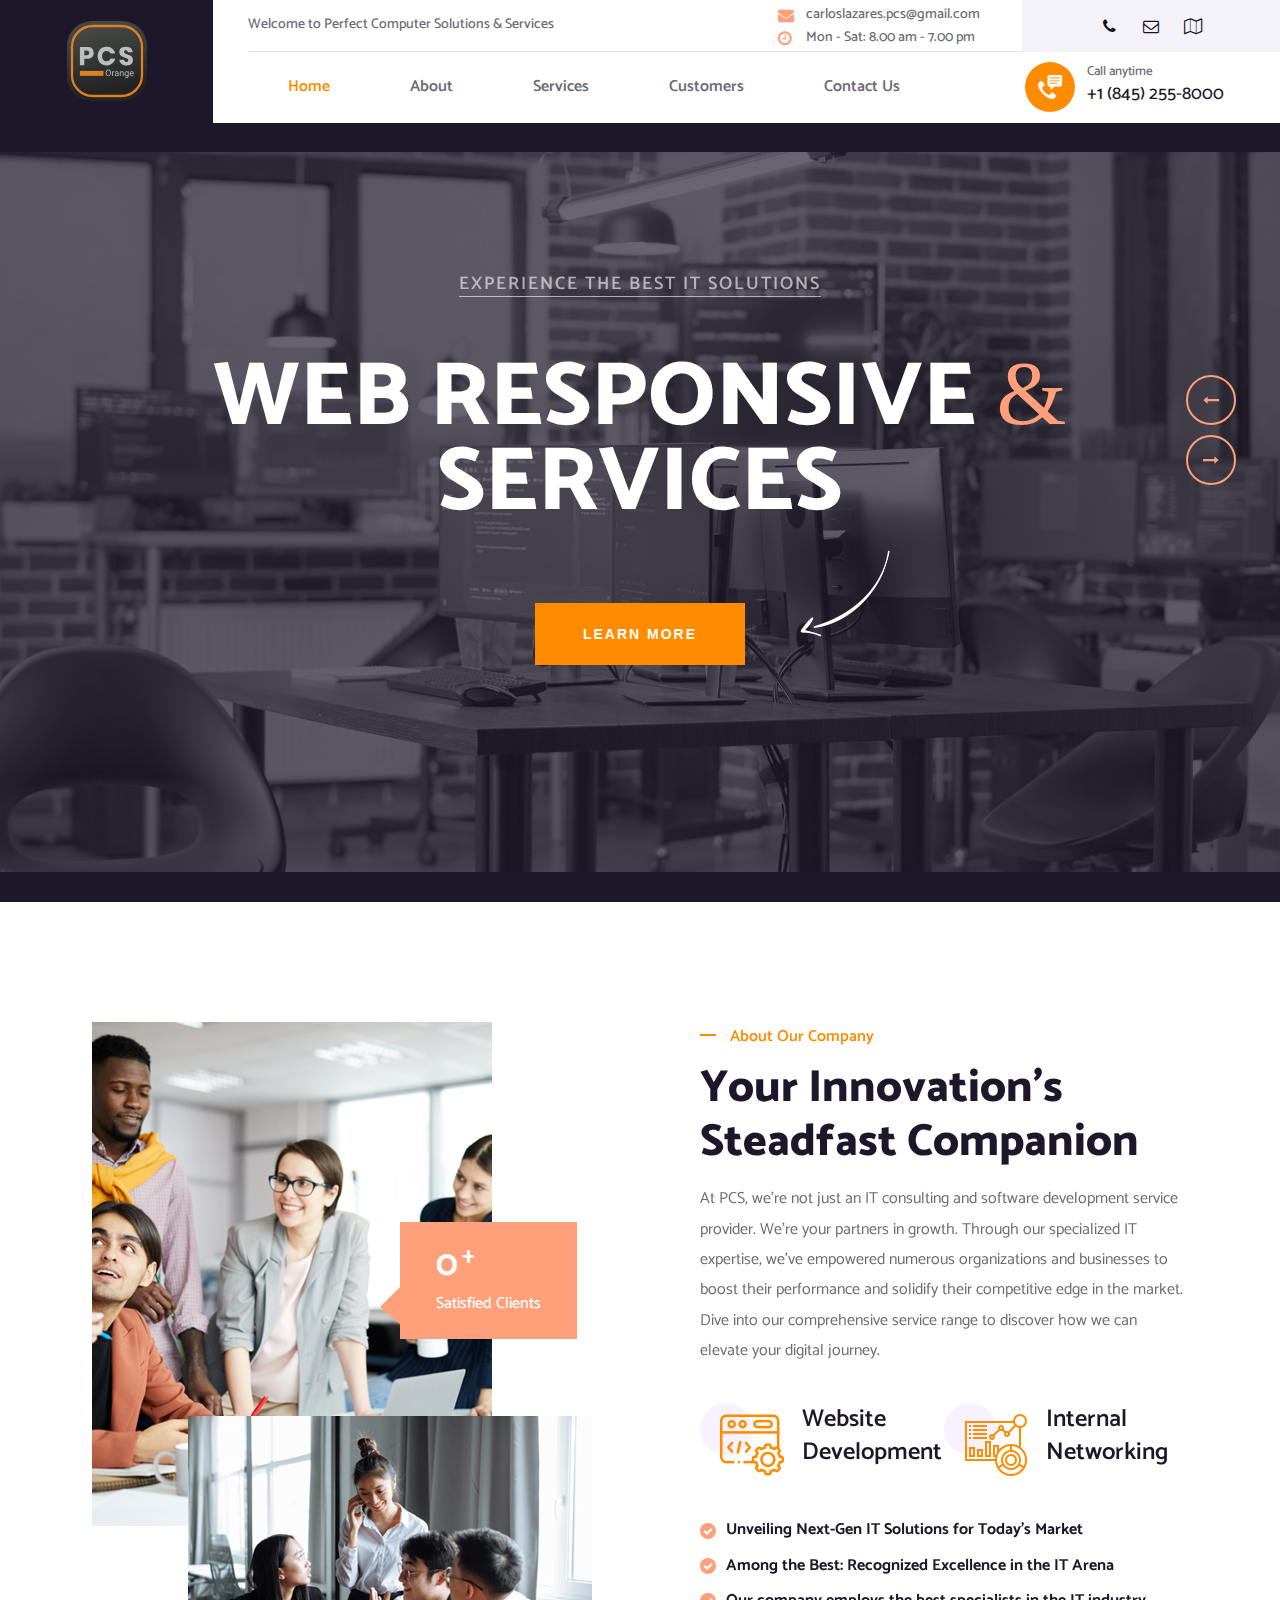
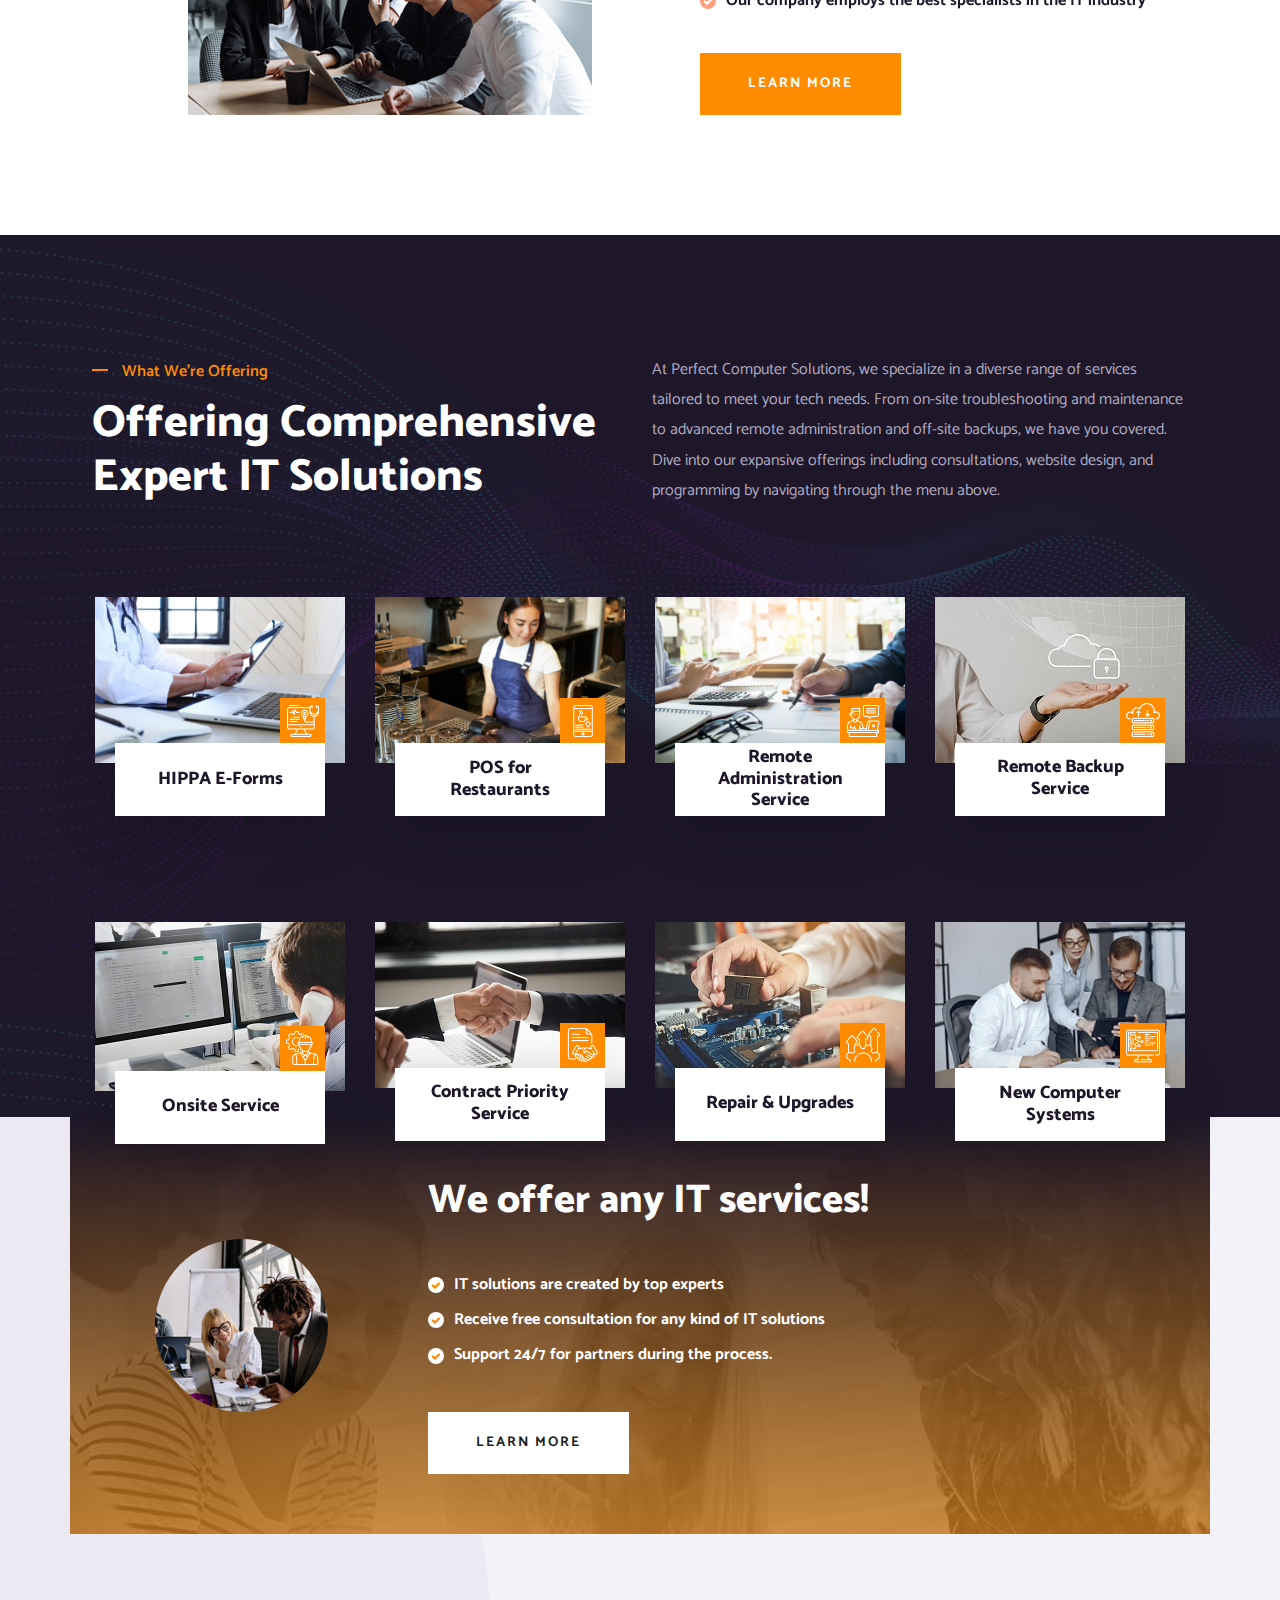
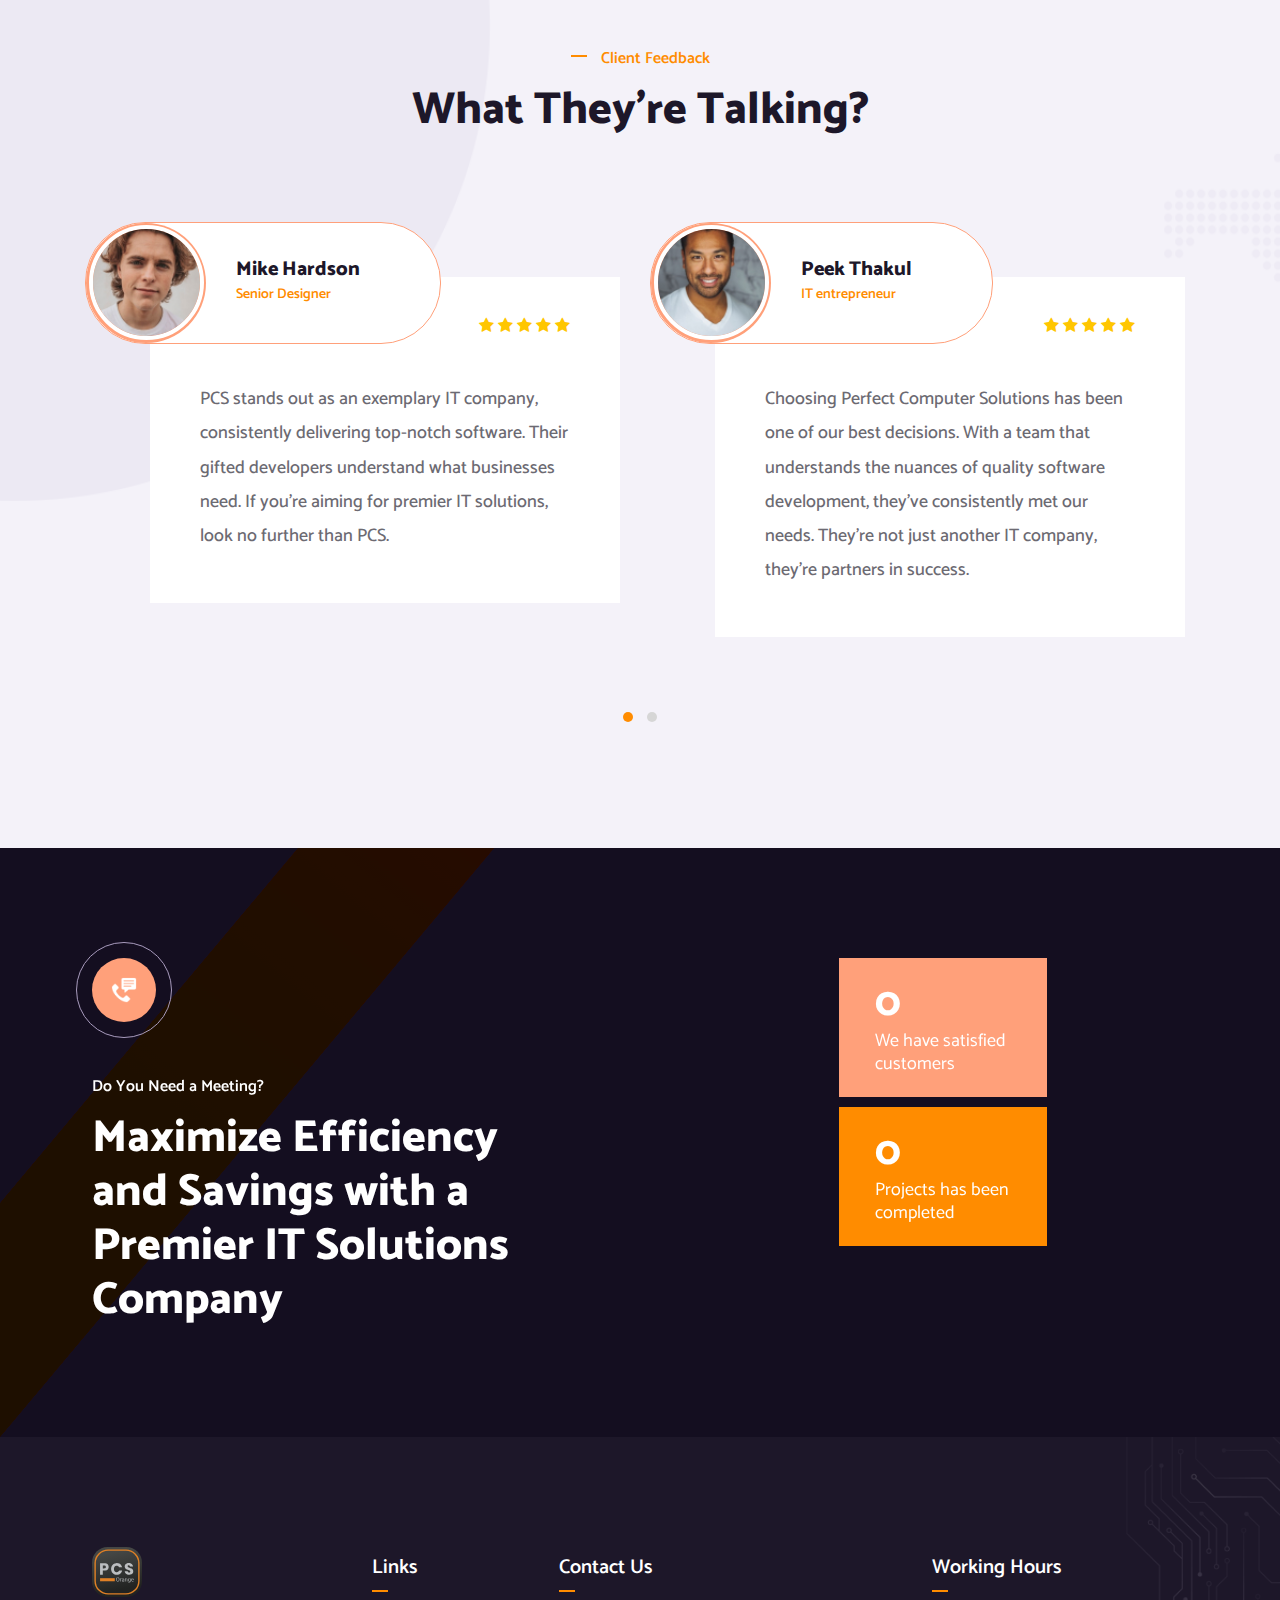
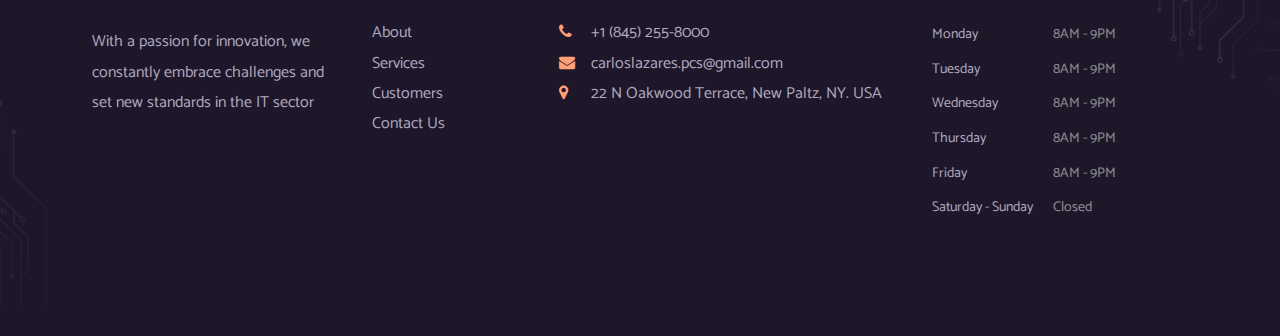
==== commit 48de97f5: "Improvements, content changes, photo replacement" ====
--- a/index.html
+++ b/index.html
@@ -5,11 +5,11 @@
     <meta http-equiv="X-UA-Compatible" content="IE=edge" />
     <meta name="viewport" content="width=device-width, initial-scale=1.0" />
 
-    <title>Perfect Computer Solution</title>
+    <title>Perfect Computer Solutions</title>
 
     <link rel="shortcut icon" href="img/faviconV2.ico" type="image/x-icon" />
 
-    <!-- Bootstrap CSS -->
+    
     <link href="style/css/bootstrap.min.css" rel="stylesheet" />
 
     <link
@@ -56,7 +56,9 @@
                     <p
                       class="header-consult-info__info_text hover-underline-animation"
                     >
-                      <a href = "mailto:carloslazares.pcs@gmail.com">carloslazares.pcs@gmail.com</a>
+                      <a href="mailto:carloslazares.pcs@gmail.com"
+                        >carloslazares.pcs@gmail.com</a
+                      >
                     </p>
                   </div>
                   <div
@@ -76,28 +78,22 @@
                 class="header__social-networks col-3 d-flex justify-content-center align-items-center"
               >
                 <a
-                  href="#"
+                  href="tel:+18452558000"
                   class="header-social-network d-flex justify-content-center align-items-center"
                 >
-                  <i class="fa fa-twitter" aria-hidden="true"></i>
+                  <i class="fa fa-phone" aria-hidden="true"></i>
                 </a>
                 <a
-                  href="#"
+                  href="mailto:carloslazares.pcs@gmail.com"
                   class="header-social-network d-flex justify-content-center align-items-center"
                 >
-                  <i class="fa fa-facebook-square" aria-hidden="true"></i>
+                  <i class="fa fa-envelope-o" aria-hidden="true"></i>
                 </a>
                 <a
-                  href="#"
+                  href="https://www.google.com/maps/place/22+N+Oakwood+Terrace,+New+Paltz,+NY+12561"
                   class="header-social-network d-flex justify-content-center align-items-center"
                 >
-                  <i class="fa fa-instagram" aria-hidden="true"></i>
-                </a>
-                <a
-                  href="#"
-                  class="header-social-network d-flex justify-content-center align-items-center"
-                >
-                  <i class="fa fa-whatsapp" aria-hidden="true"></i>
+                  <i class="fa fa-map-o" aria-hidden="true"></i>
                 </a>
               </div>
             </div>
@@ -110,14 +106,45 @@
                     <button href="#services" class="dropdown">
                       Services
                       <ul class="dropdown_menu">
-                        <li class="dropdown_item-1"><a href="https://www.orangesoftinternational.com/Home/Clinical">HIPPA E-Forms</a></li>
-                        <li class="dropdown_item-2"><a href="https://www.hudsonvalleypos.com/">POS for Restaurants</a></li>
-                        <li class="dropdown_item-3"><a href="services/remote_admin_service/">Remote Admin Service</a></li>
-                        <li class="dropdown_item-4"><a href="services/remote_backup_service/">Remote Backup Service</a></li>
-                        <li class="dropdown_item-5"><a href="services/onsite_service/">Onsite Service</a></li>
-                        <li class="dropdown_item-6"><a href="services/contract_priority_service/">Contract Priority Service</a></li>
-                        <li class="dropdown_item-7"><a href="services/repair&upgrades/">Repair & Upgrades</a></li>
-                        <li class="dropdown_item-8"><a href="services/computer_systems/">New Computer Systems</a></li>
+                        <li class="dropdown_item-1">
+                          <a
+                            href="https://www.orangesoftinternational.com/Home/Clinical"
+                            >HIPPA E-Forms</a
+                          >
+                        </li>
+                        <li class="dropdown_item-2">
+                          <a href="https://www.hudsonvalleypos.com/"
+                            >POS for Restaurants</a
+                          >
+                        </li>
+                        <li class="dropdown_item-3">
+                          <a href="services/remote_admin_service/"
+                            >Remote Admin Service</a
+                          >
+                        </li>
+                        <li class="dropdown_item-4">
+                          <a href="services/remote_backup_service/"
+                            >Remote Backup Service</a
+                          >
+                        </li>
+                        <li class="dropdown_item-5">
+                          <a href="services/onsite_service/">Onsite Service</a>
+                        </li>
+                        <li class="dropdown_item-6">
+                          <a href="services/contract_priority_service/"
+                            >Contract Priority Service</a
+                          >
+                        </li>
+                        <li class="dropdown_item-7">
+                          <a href="services/repair&upgrades/"
+                            >Repair & Upgrades</a
+                          >
+                        </li>
+                        <li class="dropdown_item-8">
+                          <a href="services/computer_systems/"
+                            >New Computer Systems</a
+                          >
+                        </li>
                       </ul>
                     </button>
                   </li>
@@ -222,7 +249,7 @@
                 ><br />Services
               </p>
               <div class="slide__link-wrapper main_btn-wrapper">
-                <a class="slide__link main_btn" href="#">
+                <a class="slide__link main_btn" href="#services">
                   <span>learn more</span>
                 </a>
                 <img
@@ -246,7 +273,7 @@
                 ><br />Services
               </p>
               <div class="slide__link-wrapper main_btn-wrapper">
-                <a class="slide__link main_btn" href="#">
+                <a class="slide__link main_btn" href="#services">
                   <span>learn more</span>
                 </a>
                 <img
@@ -270,7 +297,7 @@
                 ><br />Services
               </p>
               <div class="slide__link-wrapper main_btn-wrapper">
-                <a class="slide__link main_btn" href="#">
+                <a class="slide__link main_btn" href="#services">
                   <span>learn more</span>
                 </a>
                 <img
@@ -280,13 +307,16 @@
                 />
               </div>
             </div>
-            
           </div>
           <nav class="slidenav">
-            <button class="slidenav__item slidenav__item--prev icon-wrapper icon-slider-button">
+            <button
+              class="slidenav__item slidenav__item--prev icon-wrapper icon-slider-button"
+            >
               <i class="fa fa-long-arrow-left" aria-hidden="true"></i>
             </button>
-            <button class="slidenav__item slidenav__item--next icon-wrapper icon-slider-button">
+            <button
+              class="slidenav__item slidenav__item--next icon-wrapper icon-slider-button"
+            >
               <i class="fa fa-long-arrow-right" aria-hidden="true"></i>
             </button>
           </nav>
@@ -300,7 +330,7 @@
           <div class="col-12 col-lg-6 about__images">
             <div class="about__client-block">
               <div>
-                <span class="about__client-block-count number3" data-max="374"
+                <span class="about__client-block-count number3" data-max="350"
                   >0</span
                 >
                 <sup class="suffix">+</sup>
@@ -326,11 +356,14 @@
               <span class="underlined"></span>
               About our company
             </h3>
-            <h2 class="title">We're Partner of Your Innovations</h2>
+            <h2 class="title">Your Innovation's Steadfast Companion</h2>
             <p class="about__text">
-              Infetech is a provider of IT consulting and software development
-              services. We have helped organizations and companies improve
-              business performance & enhance their competitiveness.
+              At PCS, we're not just an IT consulting and software development
+              service provider. We're your partners in growth. Through our
+              specialized IT expertise, we've empowered numerous organizations
+              and businesses to boost their performance and solidify their
+              competitive edge in the market. Dive into our comprehensive
+              service range to discover how we can elevate your digital journey.
             </p>
             <div class="about__icons-wrapper">
               <div class="about-icon mt-3">
@@ -365,28 +398,29 @@
                   <i class="fa fa-check" aria-hidden="true"></i>
                 </div>
                 <span class="about-list__text"
-                  >Bringing new IT solutions to the market</span
-                >
+                  >Unveiling Next-Gen IT Solutions for Today's Market
+                </span>
               </li>
               <li class="about-list__item">
                 <div class="check-mark">
                   <i class="fa fa-check" aria-hidden="true"></i>
                 </div>
                 <span class="about-list__text"
-                  >To be included the list of the best 100 IT companies</span
-                >
+                  >Among the Best: Recognized Excellence in the IT Arena
+                </span>
               </li>
               <li class="about-list__item">
                 <div class="check-mark">
                   <i class="fa fa-check" aria-hidden="true"></i>
                 </div>
                 <span class="about-list__text"
-                  >Our company have 300 IT senior professionals.</span
+                  >Our company employs the best specialists in the IT
+                  industry</span
                 >
               </li>
             </ul>
             <div class="slide__link-wrapper main_btn-wrapper">
-              <a class="slide__link main_btn" href="#">
+              <a class="slide__link main_btn" href="about/">
                 <span>Learn more</span>
               </a>
             </div>
@@ -404,23 +438,27 @@
               What We’re Offering
             </h3>
             <h2 class="title services__title">
-              Dealing in all Professional IT Services
+              Offering Comprehensive Expert IT Solutions
             </h2>
           </div>
           <div class="col-12 col-md-6">
             <p class="services__text">
-              We offer a number of services to our Clients. We provide On-site
-              Troubleshooting, Maintenance and Repair, Remote Administration,
-              Remote off-site Backups and More! For Networking, Training,
-              Consultation, Website design, and programming, please use the menu
-              links above.
+              At Perfect Computer Solutions, we specialize in a diverse range of
+              services tailored to meet your tech needs. From on-site
+              troubleshooting and maintenance to advanced remote administration
+              and off-site backups, we have you covered. Dive into our expansive
+              offerings including consultations, website design, and programming
+              by navigating through the menu above.
             </p>
           </div>
         </div>
         <div class="row services__cards">
           <div class="col-xl-3 col-md-6 services__card card-block">
             <div class="card-item">
-              <a href="https://www.orangesoftinternational.com/Home/Clinical" class="card-layer"></a>
+              <a
+                href="https://www.orangesoftinternational.com/Home/Clinical"
+                class="card-layer"
+              ></a>
               <img
                 src="./img/hippa.png"
                 class="services__card-image"
@@ -581,7 +619,7 @@
           />
         </div>
         <div class="site-offer__wrapper">
-          <h3 class="site-offer__title">We’re Ready Develop Your Site!</h3>
+          <h3 class="site-offer__title">We offer any IT services!</h3>
           <div class="site-offer__content">
             <ul class="site-offer__list">
               <li>
@@ -606,7 +644,7 @@
               </li>
             </ul>
             <div>
-              <a class="main_btn white-btn">
+              <a class="main_btn white-btn" href="#services">
                 <span>learn more</span>
               </a>
             </div>
@@ -617,8 +655,7 @@
 
     <section class="reviews" id="customers">
       <h3 class="sub-title reviews__sub-title">
-        <span class="underlined"></span>
-        Client Testimonials
+        <span class="underlined"></span> Client Feedback
       </h3>
       <h2 class="title">What They’re Talking?</h2>
       <div class="container">
@@ -642,10 +679,10 @@
                 </div>
               </div>
               <p class="reviews__item-text">
-                Infetech is a a professional IT Company that always creates
-                quality software for clients. If you are looking for a team of
-                talent developers to find out the best IT solutions, Infetech is
-                a company that your team should consider.
+                PCS stands out as an exemplary IT company, consistently delivering
+                top-notch software. Their gifted developers understand what
+                businesses need. If you're aiming for premier IT solutions, look
+                no further than PCS.
               </p>
             </div>
           </div>
@@ -664,14 +701,15 @@
                 </div>
                 <div class="reviews__name-job">
                   <p class="slider-item__name">Peek Thakul</p>
-                  <p class="slider-item__job">Senior Designer</p>
+                  <p class="slider-item__job">IT entrepreneur</p>
                 </div>
               </div>
               <p class="reviews__item-text">
-                Infetech is a a professional IT Company that always creates
-                quality software for clients. If you are looking for a team of
-                talent developers to find out the best IT solutions, Infetech is
-                a company that your team should consider.
+                Choosing Perfect Computer Solutions has been one of our best
+                decisions. With a team that understands the nuances of quality
+                software development, they've consistently met our needs.
+                They're not just another IT company, they're partners in
+                success.
               </p>
             </div>
           </div>
@@ -690,14 +728,14 @@
                 </div>
                 <div class="reviews__name-job">
                   <p class="slider-item__name">Alisa Hardson</p>
-                  <p class="slider-item__job">Senior Designer</p>
+                  <p class="slider-item__job">HR specialist</p>
                 </div>
               </div>
               <p class="reviews__item-text">
-                Infetech is a a professional IT Company that always creates
-                quality software for clients. If you are looking for a team of
-                talent developers to find out the best IT solutions, Infetech is
-                a company that your team should consider.
+                Every interaction with Perfect Computer Solutions has been a testament to their
+                expertise. Their solutions are always tailored to our needs, and
+                their developers are truly the best in the business. If quality
+                IT solutions are what you're after, don't look past Perfect Computer Solutions.
               </p>
             </div>
           </div>
@@ -711,14 +749,17 @@
       <div class="parallax-block__geometry"></div>
       <div class="row container parallax-block__content">
         <div class="col-12 col-md-6 col-xl-5">
-          <div
-            class="result-num__contact-button header-bottom__icon icon-wrapper"
-          >
-            <img src="img/phone-message.png" alt="Сall icon" />
-          </div>
+          <a href="tel:+18452558000">
+            <div
+              class="result-num__contact-button header-bottom__icon icon-wrapper"
+            >
+              <img src="img/phone-message.png" alt="Сall icon" />
+            </div>
+          </a>
+
           <h2 class="result-num__sub-title">Do You Need a Meeting?</h2>
           <h3 class="title result-num__title">
-            Save Time and Money with a Top IT Solution Agency
+            Maximize Efficiency and Savings with a Premier IT Solutions Company
           </h3>
         </div>
         <div class="col-0 col-md-3"></div>
@@ -743,48 +784,8 @@
               <img src="img/logo.svg" class="footer-logo__image" alt="" />
             </div>
             <p class="footer-text">
-              We work with a passion of taking challenges and creating new ones
-              in advertising sector.
+              With a passion for innovation, we constantly embrace challenges and set new standards in the IT sector
             </p>
-            <div
-              class="footer-social-network d-flex justify-content-between align-items-center"
-            >
-              <div class="icon-wrapper footer-social-network-item-wrapper">
-                <a
-                  href="#"
-                  class="footer-social-network__item d-flex justify-content-center align-items-center"
-                >
-                  <i class="fa fa-twitter" aria-hidden="true"></i>
-                </a>
-              </div>
-
-              <div class="icon-wrapper footer-social-network-item-wrapper">
-                <a
-                  href="#"
-                  class="footer-social-network__item d-flex justify-content-center align-items-center"
-                >
-                  <i class="fa fa-facebook-square" aria-hidden="true"></i>
-                </a>
-              </div>
-
-              <div class="icon-wrapper footer-social-network-item-wrapper">
-                <a
-                  href="#"
-                  class="footer-social-network__item d-flex justify-content-center align-items-center"
-                >
-                  <i class="fa fa-instagram" aria-hidden="true"></i>
-                </a>
-              </div>
-
-              <div class="icon-wrapper footer-social-network-item-wrapper">
-                <a
-                  href="#"
-                  class="footer-social-network__item d-flex justify-content-center align-items-center"
-                >
-                  <i class="fa fa-whatsapp" aria-hidden="true"></i>
-                </a>
-              </div>
-            </div>
           </div>
           <div class="col-12 col-md-6 col-lg-2 footer-block">
             <div class="footer-title-wrapper">
@@ -834,7 +835,9 @@
                     aria-hidden="true"
                   ></i>
                   <span class="hover-underline-animation"
-                    ><a href = "mailto:carloslazares.pcs@gmail.com">carloslazares.pcs@gmail.com</a></span
+                    ><a href="mailto:carloslazares.pcs@gmail.com"
+                      >carloslazares.pcs@gmail.com</a
+                    ></span
                   >
                 </li>
                 <li class="footer-contacts__list-item">
@@ -842,9 +845,13 @@
                     class="fa fa-map-marker footer-contacts__list-item-icon"
                     aria-hidden="true"
                   ></i>
-                  <span class="hover-underline-animation"
-                    >22 N Oakwood Terrace, New Paltz, NY. USA</span
-                  >
+                  <span class="hover-underline-animation">
+                    <a
+                      href="https://www.google.com/maps/place/22+N+Oakwood+Terrace,+New+Paltz,+NY+12561"
+                    >
+                      22 N Oakwood Terrace, New Paltz, NY. USA
+                    </a>
+                  </span>
                 </li>
               </ul>
             </div>
@@ -903,17 +910,13 @@
     <script src="https://cdnjs.cloudflare.com/ajax/libs/jquery/3.6.1/jquery.min.js"></script>
     <script src="js/owlcarousel/owl.carousel.min.js"></script>
     <script src="js/owlcarousel/owl.carouselMain.js"></script>
-
     <script src="js/scrollCounter.js"></script>
-
-    <!-- Bootstrap JavaScript -->
     <script src="js/bootstrap.min.js"></script>
     <script src="js/main.js"></script>
 
     <!-- Slider -->
-    <!-- <script src="js/slider/demo.js"></script> -->
     <script src="js/slider/imagesloaded.pkgd.min.js"></script>
     <script src="js/slider/anime.min.js"></script>
-    <script src="js/slider/demo3.js"></script>
+    <script src="js/slider/main.js"></script>
   </body>
 </html>
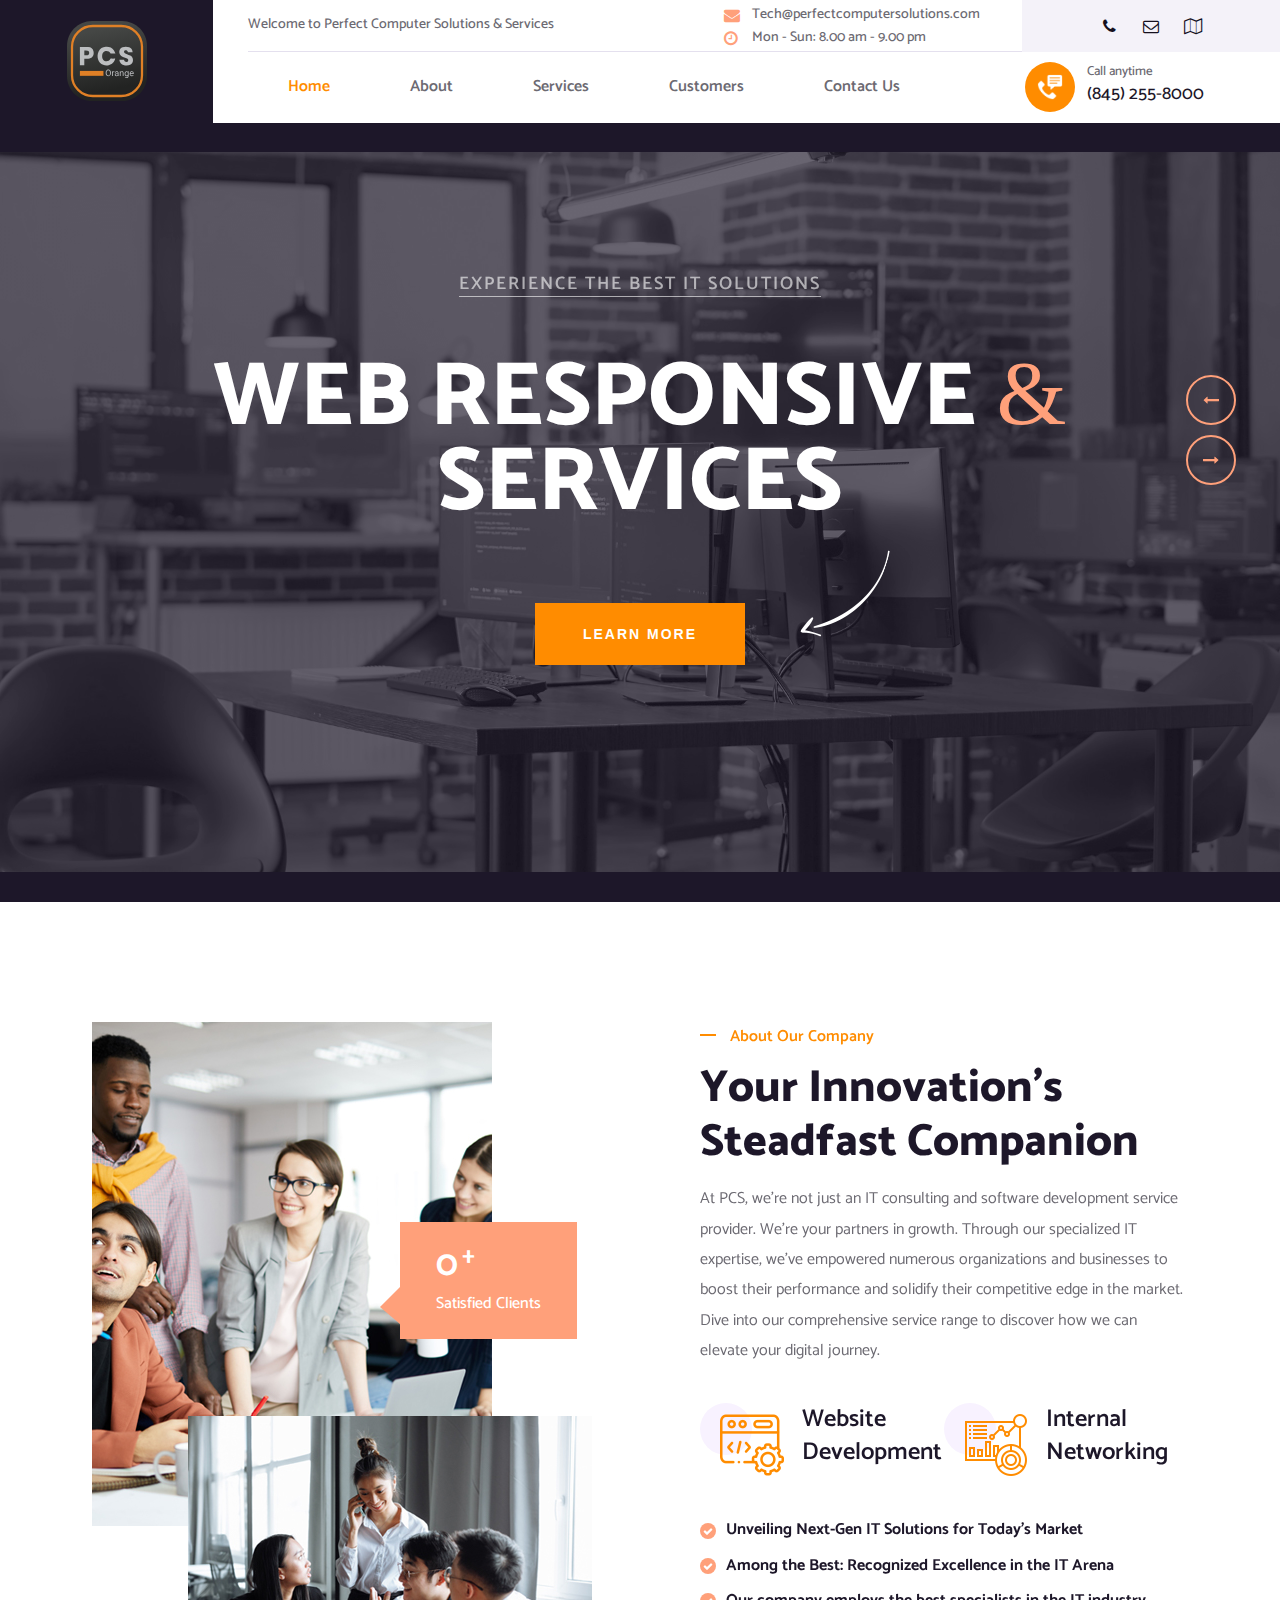
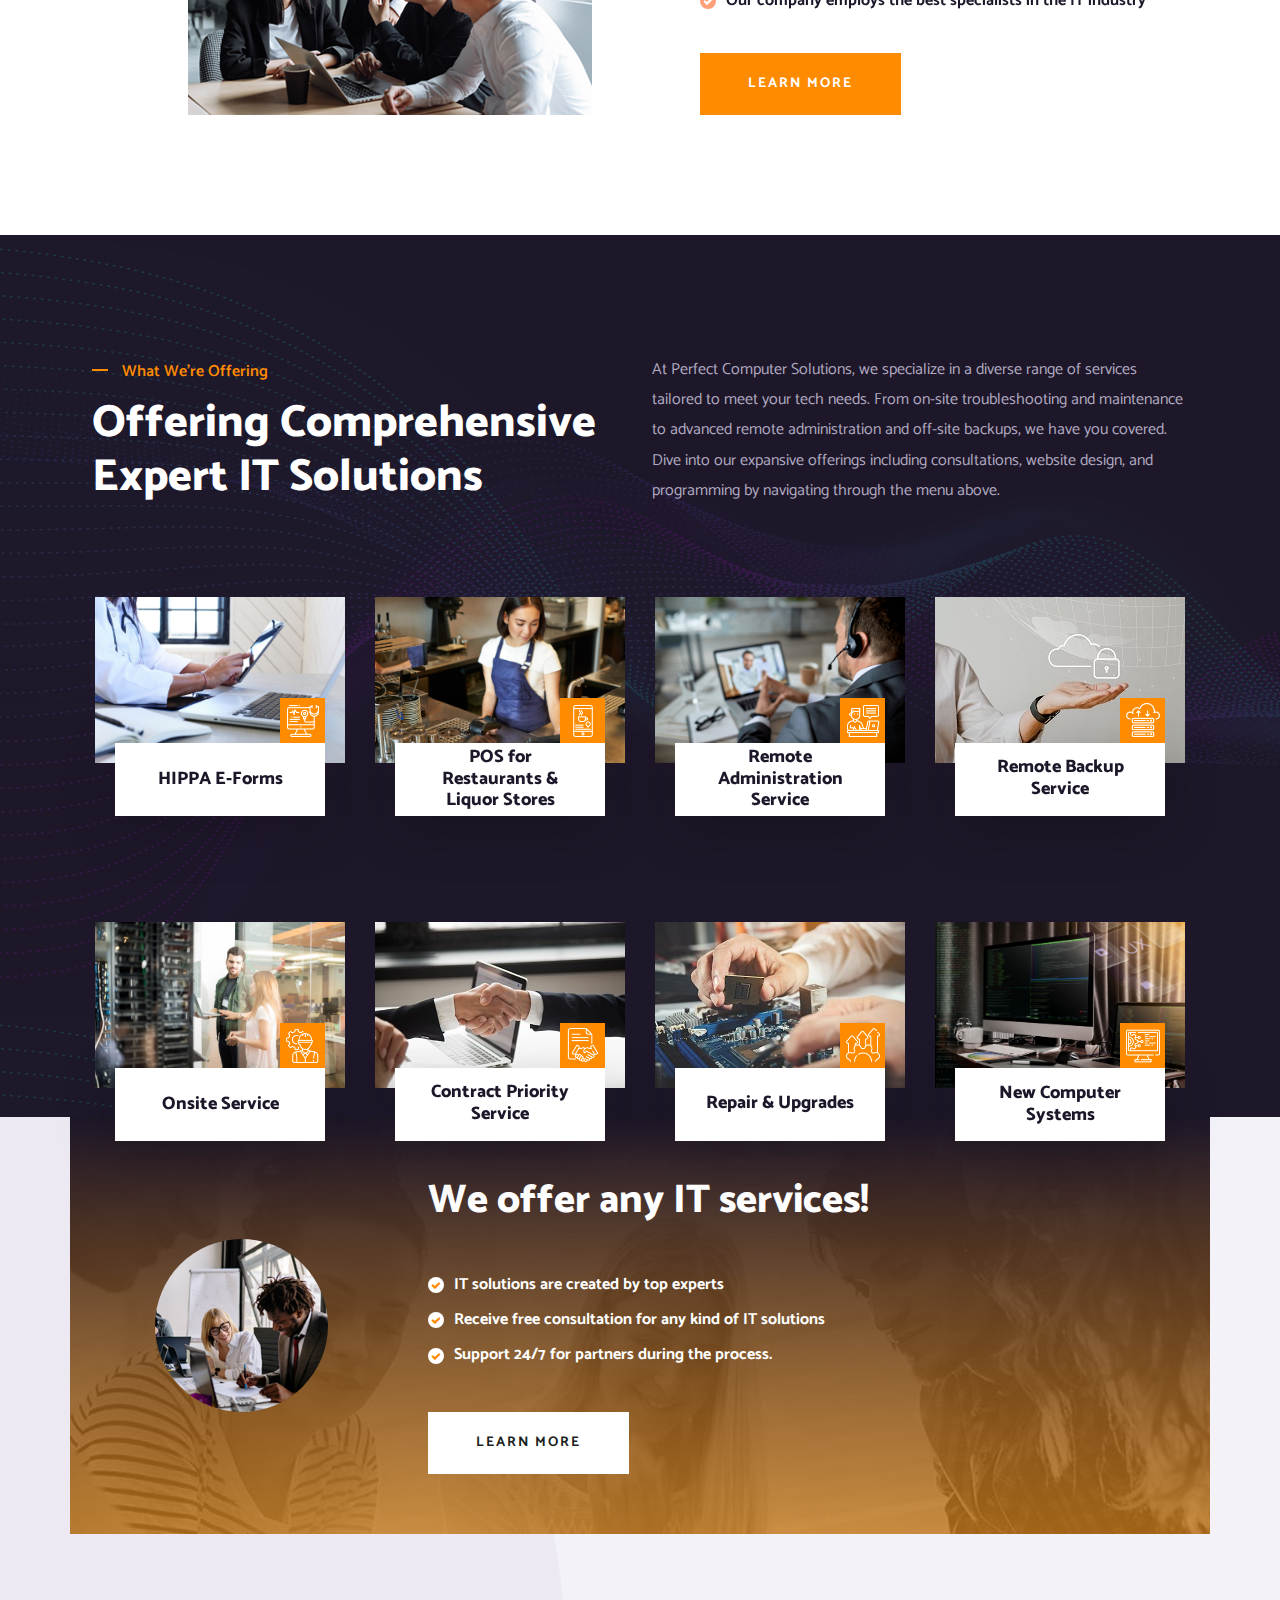
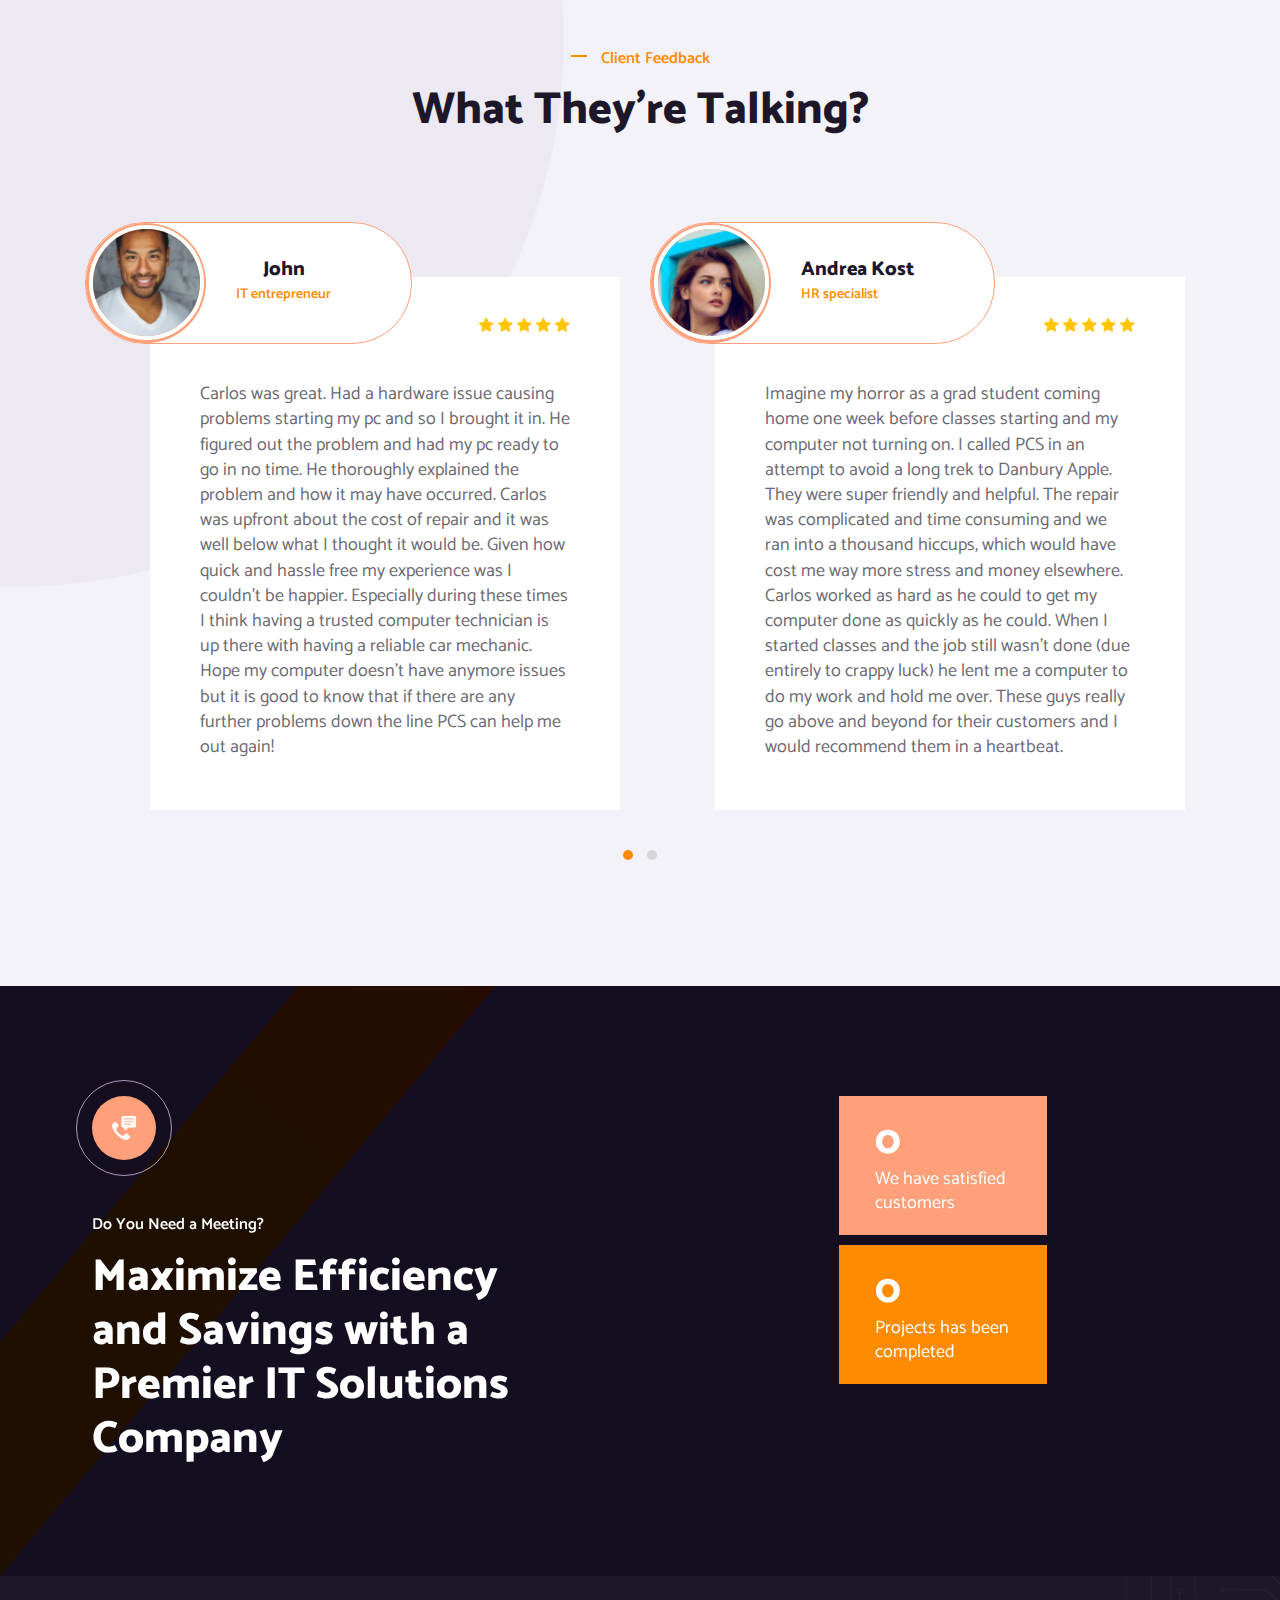
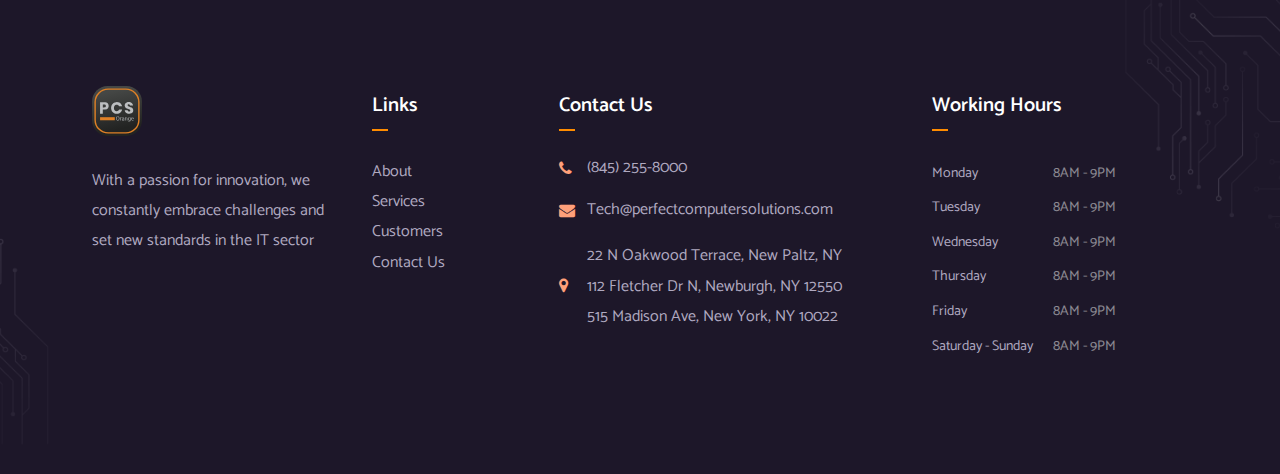
==== commit 2d3e7f57: "Minor changes, new photos, new email and phone" ====
--- a/index.html
+++ b/index.html
@@ -9,7 +9,6 @@
 
     <link rel="shortcut icon" href="img/faviconV2.ico" type="image/x-icon" />
 
-    
     <link href="style/css/bootstrap.min.css" rel="stylesheet" />
 
     <link
@@ -56,8 +55,8 @@
                     <p
                       class="header-consult-info__info_text hover-underline-animation"
                     >
-                      <a href="mailto:carloslazares.pcs@gmail.com"
-                        >carloslazares.pcs@gmail.com</a
+                      <a href="mailto:Tech@perfectcomputersolutions.com"
+                        >Tech@perfectcomputersolutions.com</a
                       >
                     </p>
                   </div>
@@ -69,7 +68,7 @@
                       aria-hidden="true"
                     ></i>
                     <p class="header-consult-info__info_text">
-                      Mon - Sat: 8.00 am - 7.00 pm
+                      Mon - Sun: 8.00 am - 9.00 pm
                     </p>
                   </div>
                 </div>
@@ -84,13 +83,14 @@
                   <i class="fa fa-phone" aria-hidden="true"></i>
                 </a>
                 <a
-                  href="mailto:carloslazares.pcs@gmail.com"
+                  href="mailto:Tech@perfectcomputersolutions.com"
                   class="header-social-network d-flex justify-content-center align-items-center"
                 >
                   <i class="fa fa-envelope-o" aria-hidden="true"></i>
                 </a>
                 <a
-                  href="https://www.google.com/maps/place/22+N+Oakwood+Terrace,+New+Paltz,+NY+12561"
+                  href="https://maps.app.goo.gl/YbbJCkRUzC55184Z9"
+                  target="_blank"
                   class="header-social-network d-flex justify-content-center align-items-center"
                 >
                   <i class="fa fa-map-o" aria-hidden="true"></i>
@@ -109,12 +109,15 @@
                         <li class="dropdown_item-1">
                           <a
                             href="https://www.orangesoftinternational.com/Home/Clinical"
+                            target="_blank"
                             >HIPPA E-Forms</a
                           >
                         </li>
                         <li class="dropdown_item-2">
-                          <a href="https://www.hudsonvalleypos.com/"
-                            >POS for Restaurants</a
+                          <a
+                            href="https://www.hudsonvalleypos.com/"
+                            target="_blank"
+                            >POS for Restaurants & Liquor Stores</a
                           >
                         </li>
                         <li class="dropdown_item-3">
@@ -166,7 +169,7 @@
                   <p
                     class="header-bottom__content_num hover-underline-animation"
                   >
-                    <a href="tel:+18452558000">+1 (845) 255-8000</a>
+                    <a href="tel:+18452558000">(845) 255-8000</a>
                   </p>
                 </div>
               </div>
@@ -457,6 +460,7 @@
             <div class="card-item">
               <a
                 href="https://www.orangesoftinternational.com/Home/Clinical"
+                target="_blank"
                 class="card-layer"
               ></a>
               <img
@@ -476,7 +480,11 @@
           </div>
           <div class="col-xl-3 col-md-6 services__card card-block">
             <div class="card-item">
-              <a href="https://www.hudsonvalleypos.com/" class="card-layer"></a>
+              <a
+                href="https://www.hudsonvalleypos.com/"
+                target="_blank"
+                class="card-layer"
+              ></a>
               <img
                 src="./img/restaurant.png"
                 class="services__card-image"
@@ -487,7 +495,7 @@
                   <img src="./img/smartphone1.png" alt="" />
                 </div>
                 <div class="services__card-title">
-                  <p>POS for Restaurants</p>
+                  <p>POS for Restaurants & Liquor Stores</p>
                 </div>
               </div>
             </div>
@@ -496,7 +504,7 @@
             <div class="card-item">
               <a href="services/remote_admin_service/" class="card-layer"></a>
               <img
-                src="./img/administration-service.png"
+                src="./img/administration-service.jpg"
                 class="services__card-image"
                 alt="services card image"
               />
@@ -534,7 +542,7 @@
             <div class="card-item">
               <a href="services/onsite_service/" class="card-layer"></a>
               <img
-                src="./img/man-is-writing-e-mail.jpg"
+                src="./img/onsite_service.jpg"
                 class="services__card-image"
                 alt="services card image"
               />
@@ -671,18 +679,25 @@
               </div>
               <div class="reviews__info">
                 <div class="reviews__client-image">
-                  <img src="img/reviews/testimonial-2.jpg" alt="" />
+                  <img src="img/reviews/testimonial-1.jpg" alt="" />
                 </div>
                 <div class="reviews__name-job">
-                  <p class="slider-item__name">Mike Hardson</p>
-                  <p class="slider-item__job">Senior Designer</p>
+                  <p class="slider-item__name">John</p>
+                  <p class="slider-item__job">IT entrepreneur</p>
                 </div>
               </div>
               <p class="reviews__item-text">
-                PCS stands out as an exemplary IT company, consistently delivering
-                top-notch software. Their gifted developers understand what
-                businesses need. If you're aiming for premier IT solutions, look
-                no further than PCS.
+                Carlos was great. Had a hardware issue causing problems starting
+                my pc and so I brought it in. He figured out the problem and had
+                my pc ready to go in no time. He thoroughly explained the
+                problem and how it may have occurred. Carlos was upfront about
+                the cost of repair and it was well below what I thought it would
+                be. Given how quick and hassle free my experience was I couldn't
+                be happier. Especially during these times I think having a
+                trusted computer technician is up there with having a reliable
+                car mechanic. Hope my computer doesn't have anymore issues but
+                it is good to know that if there are any further problems down
+                the line PCS can help me out again!
               </p>
             </div>
           </div>
@@ -697,19 +712,25 @@
               </div>
               <div class="reviews__info">
                 <div class="reviews__client-image">
-                  <img src="img/reviews/testimonial-1.jpg" alt="" />
+                  <img src="img/reviews/testimonial-3.jpg" alt="" />
                 </div>
                 <div class="reviews__name-job">
-                  <p class="slider-item__name">Peek Thakul</p>
-                  <p class="slider-item__job">IT entrepreneur</p>
+                  <p class="slider-item__name">Andrea Kost</p>
+                  <p class="slider-item__job">HR specialist</p>
                 </div>
               </div>
               <p class="reviews__item-text">
-                Choosing Perfect Computer Solutions has been one of our best
-                decisions. With a team that understands the nuances of quality
-                software development, they've consistently met our needs.
-                They're not just another IT company, they're partners in
-                success.
+                Imagine my horror as a grad student coming home one week before
+                classes starting and my computer not turning on. I called PCS in
+                an attempt to avoid a long trek to Danbury Apple. They were
+                super friendly and helpful. The repair was complicated and time
+                consuming and we ran into a thousand hiccups, which would have
+                cost me way more stress and money elsewhere. Carlos worked as
+                hard as he could to get my computer done as quickly as he could.
+                When I started classes and the job still wasn't done (due
+                entirely to crappy luck) he lent me a computer to do my work and
+                hold me over. These guys really go above and beyond for their
+                customers and I would recommend them in a heartbeat.
               </p>
             </div>
           </div>
@@ -724,18 +745,20 @@
               </div>
               <div class="reviews__info">
                 <div class="reviews__client-image">
-                  <img src="img/reviews/testimonial-3.jpg" alt="" />
+                  <img src="img/reviews/testimonial-2.jpg" alt="" />
                 </div>
                 <div class="reviews__name-job">
-                  <p class="slider-item__name">Alisa Hardson</p>
-                  <p class="slider-item__job">HR specialist</p>
+                  <p class="slider-item__name">Andrew Nutt</p>
+                  <p class="slider-item__job">Senior Designer</p>
                 </div>
               </div>
               <p class="reviews__item-text">
-                Every interaction with Perfect Computer Solutions has been a testament to their
-                expertise. Their solutions are always tailored to our needs, and
-                their developers are truly the best in the business. If quality
-                IT solutions are what you're after, don't look past Perfect Computer Solutions.
+                Computer tech Carlos came to my home to service my PC. He
+                rendered fast and courteous service, exhibiting the utmost
+                professionalism. He came fully equipped with all the right tools
+                (I work in IT so I'm very meticulous when it comes to
+                preparation), honed in on my issues quickly, and fixed them with
+                ease. He was very accomodating and friendly. Highly recommend.
               </p>
             </div>
           </div>
@@ -784,7 +807,8 @@
               <img src="img/logo.svg" class="footer-logo__image" alt="" />
             </div>
             <p class="footer-text">
-              With a passion for innovation, we constantly embrace challenges and set new standards in the IT sector
+              With a passion for innovation, we constantly embrace challenges
+              and set new standards in the IT sector
             </p>
           </div>
           <div class="col-12 col-md-6 col-lg-2 footer-block">
@@ -826,7 +850,7 @@
                   ></i>
                   <span
                     class="footer-contacts__list-item-text hover-underline-animation"
-                    ><a href="tel:+18452558000">+1 (845) 255-8000</a></span
+                    ><a href="tel:+18452558000">(845) 255-8000</a></span
                   >
                 </li>
                 <li class="footer-contacts__list-item">
@@ -835,23 +859,42 @@
                     aria-hidden="true"
                   ></i>
                   <span class="hover-underline-animation"
-                    ><a href="mailto:carloslazares.pcs@gmail.com"
-                      >carloslazares.pcs@gmail.com</a
+                    ><a href="mailto:Tech@perfectcomputersolutions.com"
+                      >Tech@perfectcomputersolutions.com</a
                     ></span
                   >
                 </li>
                 <li class="footer-contacts__list-item">
-                  <i
-                    class="fa fa-map-marker footer-contacts__list-item-icon"
-                    aria-hidden="true"
-                  ></i>
-                  <span class="hover-underline-animation">
-                    <a
-                      href="https://www.google.com/maps/place/22+N+Oakwood+Terrace,+New+Paltz,+NY+12561"
-                    >
-                      22 N Oakwood Terrace, New Paltz, NY. USA
-                    </a>
-                  </span>
+                  <div>
+                    <i
+                      class="fa fa-map-marker footer-contacts__list-item-icon"
+                      aria-hidden="true"
+                    ></i>
+                  </div>
+                  <div class="footer-contacts__address-block">
+                    <span class="hover-underline-animation">
+                      <a
+                        href="https://maps.app.goo.gl/YbbJCkRUzC55184Z9"
+                        target="_blank"
+                      >
+                        22 N Oakwood Terrace, New Paltz, NY
+                      </a>
+                    </span>
+                    <span class="hover-underline-animation">
+                      <a
+                        href="https://maps.app.goo.gl/miFE7cvM7Qn2C8QY9"
+                        target="_blank"
+                        >112 Fletcher Dr N, Newburgh, NY 12550</a
+                      >
+                    </span>
+                    <span class="hover-underline-animation">
+                      <a
+                        href="https://maps.app.goo.gl/T7nyMhj6M8ZLMpyf7"
+                        target="_blank"
+                        >515 Madison Ave, New York, NY 10022
+                      </a>
+                    </span>
+                  </div>
                 </li>
               </ul>
             </div>
@@ -900,7 +943,7 @@
               <div class="footer-col-hours-wrapper__week-day">
                 Saturday - Sunday
               </div>
-              <div class="footer-col-hours-wrapper__time">Closed</div>
+              <div class="footer-col-hours-wrapper__time">8AM - 9PM</div>
             </div>
           </div>
         </div>
--- a/style/css/style.min.css
+++ b/style/css/style.min.css
@@ -1 +1 @@
-@import"https://fonts.googleapis.com/css2?family=Catamaran:wght@400;500;600;700;800&display=swap";.container{padding-left:10px;padding-right:10px}body{color:#6c6a72;font-family:Catamaran;line-height:1.9;letter-spacing:0px;font-size:16px}a{color:inherit;text-decoration:none}a:hover{color:inherit}.padding-none{padding:0 !important}li{list-style-type:none}ul{padding:0;margin:0}p{margin-bottom:0}.mob-menu{display:none}.mob-logo{z-index:999;max-height:50px;position:absolute;left:5vw;transform:translate(0%, 13%)}.active_sticky{position:fixed;top:0;left:0;height:64px;margin-top:0 !important;width:100%;z-index:9999;background-color:#1d1729;transition:all .3s linear;-moz-transition:all .3s linear;-webkit-transition:all .3s linear;-o-transition:all .3s linear;animation:sticky .7s}.header{position:fixed;top:0;left:0;z-index:999;background-color:#fff}.slider{margin-top:122px;background-color:#1d1729;min-height:calc(100vh - 120px)}.slideshow{height:calc(100vh - 120px)}.slide{height:calc(100vh - 120px)}.owl-theme .owl-dots .owl-dot.active span,.owl-theme .owl-dots .owl-dot:hover span{background-color:#ff8c00 !important}.owl-dots{margin-top:20px !important}.check-mark{min-width:16px;height:16px;background-color:#ffa07a;border-radius:30px;display:flex;justify-content:center;align-items:center}.check-mark i{color:#fff;font-size:10px}.active{color:#ff8c00}.about__image_second-mob{display:none}.main_btn{position:relative;display:inline-block;width:auto;height:auto;background-color:#1c1f1e;border:none;cursor:pointer;line-height:14px;letter-spacing:1px;font-weight:700;font-size:14px;padding:24px 48px;margin-top:36px !important}.main_btn::before{background-color:#ff8c00;transition:.3s ease-out;position:absolute;content:"";bottom:0;left:0;right:0;height:100%;width:100%;position:absolute;content:""}.main_btn span{position:relative;display:inline-block;font-size:14px;font-weight:bold;letter-spacing:2px;text-transform:uppercase;top:0;left:0;width:100%;transition:.3s;color:#fff;transition:.2s .1s}.main_btn:hover::before{height:0%;position:absolute;content:""}.main_btn-wrapper{position:relative}.main_btn-wrapper .btn::before{background-color:#1c1f1e;transition:.3s ease-out}.underlined{transition:all .3s ease;position:absolute;left:0;bottom:50%;transform:translateY(-50%);display:inline-block;vertical-align:middle;margin-right:12px;width:16px;height:2px;background-color:#ff8c00}.title{margin:0;font-weight:800;font-size:45px;line-height:1.2;color:#1d1729}.slide__img-wrapper img{width:auto}.sub-title{margin:0 0 15px;display:inline-block;font-weight:600;font-size:16px;line-height:1.2;color:#ff8c00;position:relative;padding-left:30px;text-transform:capitalize}.header-consult-info__icon{color:#ffa07a;margin-right:12px;min-width:16px}.footer-contacts__list-item-icon{color:#ffa07a;margin-right:12px;min-width:16px}.header__logo{background-color:#1d1729}.header__logo img{max-height:90%}.header-consult-info__info{margin-right:30px;margin-top:5px}.header-consult-info__title{font-size:14px;font-weight:500;font-family:Catamaran;margin-bottom:0}.header__social-networks{background-color:#f4f2f9}.header-social-network{height:42px;width:42px;color:#15101e}.header-social-network:hover{color:#ffa07a}.footer-social-network__item{height:42px;width:42px;color:#15101e;transition:all .5s}.footer-social-network__item i{color:#aea8b9}.header-bottom{min-height:70px;padding-left:0}.header-bottom-nav__list{width:100%}.header-bottom-nav__list>li{display:flex;align-items:center;font-weight:600}.header-bottom-nav__list>li a{padding:20px 40px;transition:100ms ease-out}.header-bottom-nav__list>li:hover a{background:#ff8c00;color:#fff}.header-bottom-nav__list>li:hover .dropdown_menu li{color:#6c6a72}@keyframes scaleZ{0%{opacity:0;transform:scale(0)}80%{transform:scale(1.07)}100%{opacity:1;transform:scale(1)}}.header-bottom-nav__list>li .dropdown{padding:20px 40px;border:none;background-color:rgba(0,0,0,0);display:flex;justify-content:center;align-items:center;position:relative;font-size:18px;perspective:1000px;z-index:100;font-family:Catamaran;font-size:16px;font-weight:600;color:#6c6a72;line-height:inherit}.header-bottom-nav__list>li .dropdown:hover{transition:background-color 300ms ease-out 100ms;background:#ff8c00;color:#fff}.header-bottom-nav__list>li .dropdown:hover .dropdown_menu li{display:block}.header-bottom-nav__list>li .dropdown .dropdown_menu{position:absolute;top:100%;left:0;min-width:218px;perspective:1000px;z-index:-1}.header-bottom-nav__list>li .dropdown .dropdown_menu .dropdown_item-1{transform-origin:top center;animation:scaleZ 400ms 60ms ease-in-out forwards}.header-bottom-nav__list>li .dropdown .dropdown_menu .dropdown_item-2{transform-origin:top center;animation:scaleZ 400ms 120ms ease-in-out forwards}.header-bottom-nav__list>li .dropdown .dropdown_menu .dropdown_item-3{transform-origin:top center;animation:scaleZ 400ms 180ms ease-in-out forwards}.header-bottom-nav__list>li .dropdown .dropdown_menu .dropdown_item-4{transform-origin:top center;animation:scaleZ 400ms 240ms ease-in-out forwards}.header-bottom-nav__list>li .dropdown .dropdown_menu .dropdown_item-5{transform-origin:top center;animation:scaleZ 400ms 300ms ease-in-out forwards}.header-bottom-nav__list>li .dropdown .dropdown_menu .dropdown_item-6{transform-origin:top center;animation:scaleZ 400ms 360ms ease-in-out forwards}.header-bottom-nav__list>li .dropdown .dropdown_menu .dropdown_item-7{transform-origin:top center;animation:scaleZ 400ms 420ms ease-in-out forwards}.header-bottom-nav__list>li .dropdown .dropdown_menu .dropdown_item-8{transform-origin:top center;animation:scaleZ 400ms 480ms ease-in-out forwards}.header-bottom-nav__list>li .dropdown .dropdown_menu li{display:none;color:#fff;background-color:#ff8c00;padding:10px 20px;font-size:16px;opacity:0;padding:0;text-align:left}.header-bottom-nav__list>li .dropdown .dropdown_menu li a{display:block;padding:10px 0 10px 20px;transition:100ms ease-out}.header-bottom-nav__list>li .dropdown .dropdown_menu li a:hover{background-color:#fff;color:#ff8c00;animation:none}.header-consult{padding-left:35px !important}.header-consult-info{border-bottom:1px solid #e4e0ee;padding-left:0}.header-consult-info__info_text{font-weight:500;font-size:14px}.header-bottom-nav{padding-left:0}.hover-underline-animation{display:inline-block;position:relative;line-height:1.4;cursor:pointer}.hover-underline-animation:after{content:"";position:absolute;width:100%;transform:scaleX(0);height:1px;bottom:0;left:0;background-color:#ff8c00;transform-origin:bottom left;transition:all 500ms ease}.hover-underline-animation:hover:after{transform:scaleX(1);transform-origin:bottom left}.icon-slider-button:hover{transform:scale(1.2);border-color:#ffa07a}.icon-wrapper{width:50px;height:50px;border-radius:50%;display:flex;justify-content:center;align-items:center;transition:all .5s;margin-right:12px}.icon-wrapper:hover i{color:#ffa07a}.icon-wrapper i{transition:all .5s}.header-bottom__icon{background-color:#ff8c00}.header-bottom__icon img{max-width:26px}.footer-social-network{max-width:238px}.footer-social-network-item-wrapper{background-color:#15101e}.header-bottom__content_call{font-size:13px;color:#6c6a72;line-height:1.2;font-weight:500}.header-bottom__content_num{color:#1d1729;font-size:18px;font-weight:500;line-height:1.4}.footer-logo__image{max-width:50px}.footer-logo{padding-bottom:30px}.footer-text{max-width:238px;padding-bottom:30px}footer{background-color:#1d1729;background-position:center center;background-repeat:no-repeat;background-size:cover;padding:110px 0;background-image:url("../../img/lines-footer.png");color:#b0a9c0}.footer-col-hours-wrapper__time{color:#181818;opacity:.6;font-size:14px;min-width:135px;color:#fff;opacity:.5}.footer__title{font-size:20px;font-weight:600;color:#fff;height:41px;display:flex;align-items:center;margin-bottom:30px}.footer__title::after{content:"";height:2px;position:absolute;bottom:-4px;width:16px;background-color:#ff8c00}.background-overlay{background-attachment:fixed;background-color:#121212;background-position:center center;background-repeat:no-repeat;background-size:cover;mix-blend-mode:luminosity;transition:background .3s,border-radius .3s,opacity .3s;height:100%;width:100%;top:0;left:0;position:absolute;z-index:1}.background-color{background-attachment:fixed;background-color:#121212;opacity:.7;background-position:center center;background-repeat:no-repeat;background-size:cover;mix-blend-mode:luminosity;transition:background .3s,border-radius .3s,opacity .3s;height:100%;width:100%;top:0;left:0;position:absolute;z-index:2}.footer__list{display:flex;flex-direction:column}.footer-col-hours-wrapper__week-day{font-size:14px}.footer-col-hours-wrapper{padding:4px 0}.footer-title-wrapper{position:relative}.slide{-webkit-user-select:none;-moz-user-select:none;user-select:none}.slide__title{z-index:9;font-family:Catamaran;text-transform:uppercase;color:rgba(255,255,255,.6);text-align:center;line-height:23px;letter-spacing:2px;font-weight:600;font-size:18px;margin-bottom:54px;border-bottom:1px solid rgba(255,255,255,.6)}.slide__desc{z-index:10;font-family:Catamaran;text-transform:uppercase;height:auto;width:auto;color:#fff;text-decoration:none;white-space:nowrap;min-height:0px;min-width:0px;max-height:none;max-width:none;text-align:center;line-height:85px;letter-spacing:0px;font-weight:800;font-size:90px;transform-origin:50% 50%;opacity:1;transform:translate(0px, 0px);visibility:visible;margin-bottom:40px}.slide__desc_symb{font-weight:100;font-family:"Shalimar";font-weight:100;color:#ffa07a}.slide__img-wrapper{position:absolute;width:100%}.slide__img-wrapper img{width:100%}.slide__img-wrapper::before{content:"";position:absolute;top:0;left:0;right:0;bottom:0;background-color:#1d1729;opacity:.65}.slide__link-image{display:block;left:265px;bottom:115px;position:relative}.slidenav__item{cursor:pointer;margin-top:10px;border:2px solid #ffa07a;border-radius:50%}.slidenav__item i{color:#ffa07a}.slidenav{position:absolute;justify-content:space-between;align-items:center;width:auto;top:30%;right:7%;left:inherit}.about,.services{position:relative;padding:120px 0;z-index:9}.about__client-block,.services__client-block{position:absolute;padding:20px 36px;background-color:#ffa07a;color:#fff;top:200px;z-index:1;left:320px}.about__client-block::before,.services__client-block::before{position:absolute;content:"";bottom:15px;left:-20px;width:0px;border-top:20px solid rgba(0,0,0,0);border-bottom:17px solid rgba(0,0,0,0);border-right:20px solid #ffa07a}.about__client-block-count,.services__client-block-count{font-size:36px;font-weight:700;line-height:1.3}.about__client-block-title,.services__client-block-title{font-size:16px;font-weight:500;color:#fff}.about__images,.services__images{display:flex;justify-content:space-between;position:relative}.about__image_second,.services__image_second{position:absolute;bottom:0;right:-100px}.about__image_firts,.services__image_firts{position:relative}.about__image_logo,.services__image_logo{width:171px;height:171px;position:absolute;right:-95px;top:-15px}.about__icons-wrapper,.services__icons-wrapper{display:flex;justify-content:space-between}.about .about__content,.services .about__content{padding-left:60px}.about .about__text,.services .about__text{margin-top:15px;margin-bottom:20px}.about .about-icon,.services .about-icon{display:flex}.about .about-icon-img-wrapper,.services .about-icon-img-wrapper{position:relative;display:inline-block;border-radius:50%;width:52px;height:52px;background-color:#f8f2ff;margin-right:50px;transition:all .3s ease}.about .about-icon-img-wrapper:hover,.services .about-icon-img-wrapper:hover{transition:all .3s ease;transform:scale(1.1)}.about .about-icon-icon__text,.services .about-icon-icon__text{text-transform:uppercase;position:relative;right:-20px;top:10px;font-size:64px;line-height:1;color:var(--primary)}.about .about-icon__image,.services .about-icon__image{position:relative;right:-20px;top:10px;font-size:64px;line-height:1;color:var(--primary);max-width:64px}.about .about-icon__text,.services .about-icon__text{font-weight:600;font-size:1.5157em;line-height:1.4;color:#1d1729;text-transform:capitalize;max-width:170px}.about-list,.services-list{margin-top:45px}.about-list__item,.services-list__item{margin-top:5px;display:flex;align-items:center}.about-list__text,.services-list__text{color:#1d1729;font-weight:700;padding-left:10px}.services{background-color:#1d1729;background-image:url("../../img/bg-services.png")}.services__title-wrapper{margin-bottom:90px;display:flex;align-items:center}.services__card-content{display:flex;align-items:center;justify-content:center;background-color:#fff;margin-left:20px;margin-right:20px;margin-top:-20px;padding:0 30px;min-height:73px;box-shadow:0px 10px 60px 0px rgba(0,0,0,.2);z-index:1;position:relative}.services__icon{position:absolute;background-color:#ff8c00;right:0;top:-45px;width:45px;height:45px;display:flex;align-items:center;justify-content:center}.services__icon img{max-width:34px}.services__card{margin-bottom:-175px}.services__card-title{color:#1d1729;text-align:center;font-weight:800;font-size:18px;line-height:1.2}.services__text{max-width:550px;color:#b0a9c0}.services__cards{margin-bottom:250px}.services__card-image{width:100%}.services__title{color:#fff}.services .card-block{perspective:1000px;transform-style:preserve-3d}.services .card-item{background-color:rgba(0,0,0,0);position:relative;width:250px;height:250px;transition:transform .2s;cursor:pointer;margin:0 auto}.services .card-layer{position:absolute;z-index:999;width:100%;height:100%;transition:transform .2s;cursor:pointer}.site-offer{min-height:361px;background:linear-gradient(to left, #f4f2f9 50%, #ece9f3 50%)}.site-offer__title{font-size:40px;font-weight:800;color:#fff;margin-bottom:45px}.site-offer__image-wrapper{text-align:center;margin-right:80px}.site-offer__content{display:flex}.site-offer__bg{display:flex;justify-content:center;align-items:center;background-color:rgba(0,0,0,0);background-image:url(../../img/bg-decoration1.jpg);min-height:361px;background-repeat:no-repeat;background-position:center;background-size:cover}.site-offer__list span{color:#fff;font-weight:700;margin-left:10px;margin-right:200px}.site-offer__list .check-mark{background-color:#fff}.site-offer__list .check-mark i{color:#ff8c00}.site-offer__list li{display:flex;align-items:center;margin-bottom:5px}.site-offer__circle-img{width:173px;height:173px;-o-object-fit:cover;object-fit:cover;border-radius:50% 50% 50% 50%}.white-btn{background-color:#ff8c00}.white-btn:hover span{color:#fff}.white-btn::before{background-color:#fff}.white-btn span{color:#1c1f1e}.white-btn:hover::before{height:0%;position:absolute;content:""}.suffix{font-size:24px;font-weight:700;line-height:1.3}.reviews{background-image:url("../../img/bg-contact-team.png");text-align:center;padding:110px 0;background-repeat:no-repeat;background-size:cover}.reviews__client-image{width:120px;height:120px;background-color:#ffa07a;border-radius:50%;align-items:center;align-items:center;display:flex;justify-content:center}.reviews .slider-item__icon-quote{text-align:right;margin:-15px 0 40px}.reviews__client-image img{z-index:2;position:relative;height:115px;width:115px !important;border-radius:50%;-o-object-fit:cover;object-fit:cover;border:#fff solid 4px}.reviews__sub-title{margin-bottom:15px}.reviews__each{margin:auto 0 auto auto;position:relative;padding:50px;background-color:#fff}.reviews__name-job{padding:20px 80px 20px 30px}.reviews__info{display:flex;flex-wrap:wrap;align-items:center;position:absolute;top:-55px;left:-65px;background-color:#fff !important;border-radius:60px;background-size:190px 20px;background-repeat:repeat-x;background-position:bottom;z-index:1;border:1px solid #ffa07a}.reviews .item{padding:15px;padding-top:100px;padding-left:70px;cursor:grab}.reviews .item:active{cursor:grabbing}.reviews__item-text{color:#6c6a72;text-align:left;font-size:18px;font-weight:500;max-width:501px}.reviews .title{padding-bottom:40px}.slider-item__name{font-size:20px;font-weight:800;color:#1d1729;line-height:1.2}.slider-item__job{font-size:14px;font-weight:600;color:#ff8c00;text-align:left}.slider-item__icon-quote{color:#ffc600}.parallax-block{background-color:#1d1729;transition:background .3s,border .3s,border-radius .3s,box-shadow .3s;padding:110px 0px 110px 0px;--widgets-spacing: 20px;position:relative;overflow:hidden}.parallax-block__background-overlay{background-attachment:fixed;background-color:#121212;background-image:url(../../img/bg-attachment-01.jpg);background-position:center center;background-repeat:no-repeat;background-size:cover;mix-blend-mode:luminosity;transition:background .3s,border-radius .3s,opacity .3s;height:100%;width:100%;top:0;left:0;position:absolute;z-index:1}.parallax-block__background-color{background-attachment:fixed;background-color:#121212;opacity:.7;background-position:center center;background-repeat:no-repeat;background-size:cover;mix-blend-mode:luminosity;transition:background .3s,border-radius .3s,opacity .3s;height:100%;width:100%;top:0;left:0;position:absolute;z-index:2}.parallax-block__geometry{content:"";position:absolute;bottom:0;left:-150px;width:150px;height:150%;opacity:.5;background-image:linear-gradient(360deg, #FF8C00 40%, #FFA07A 100%);transform:rotate(40deg);transform-origin:bottom right}.parallax-block__content{position:relative;z-index:3}.result-num__contact-button{cursor:pointer;position:relative;display:flex;align-items:center;justify-content:center;flex-wrap:nowrap;width:64px;height:64px;min-width:64px;min-height:64px;background-color:#ffa07a;border-radius:50%;margin-right:16px;transition:all .3s ease;margin-bottom:50px}.result-num__contact-button i{color:#fff}.result-num__contact-button::before{border-style:solid;border-width:1px 1px 1px 1px;position:absolute;content:"";top:50%;left:50%;border-radius:50%;transform:translate(-50%, -50%);width:150%;height:150%;background-color:rgba(0,0,0,0);border:1px solid #a99cbe}.result-num__title{color:#fff}.result-num__sub-title{margin:0 0 15px;display:inline-block;font-weight:600;font-size:16px;line-height:1.2;color:#fff;position:relative}.result-num__customers-block{background-color:#ffa07a}.result-num__projects-block{background-color:#ff8c00}.result-num__block{padding:20px 36px;text-align:left;max-width:208px;color:#fff;margin-bottom:10px}.result-num__number{font-size:40px;font-weight:800;line-height:1.3}.result-num__text{font-size:18px;font-weight:400;line-height:1.3}.breadcrumbs{padding-top:90px;background-color:#1d1729;transition:background .3s,border .3s,border-radius .3s,box-shadow .3s;--widgets-spacing: 20px;position:relative;overflow:hidden}.breadcrumbs__content-style{position:relative;z-index:3}.breadcrumbs__title-block{background-size:auto;background-color:rgba(0,0,0,0);position:relative;width:100%;margin:0 auto;text-align:center}.breadcrumbs__title{padding:140px 0px 0px 0px;font-size:40px;font-weight:800;letter-spacing:1px;text-transform:uppercase;color:#fff}.breadcrumbs__content{color:rgba(255,255,255,.7294117647);padding:0px 0px 140px 0px;text-transform:uppercase;font-weight:600;letter-spacing:1px}.breadcrumbs__content ul{display:flex;justify-content:center}.breadcrumbs__content ul li{padding-right:5px}.breadcrumbs__content ul li a:hover{color:#ffa07a}.breadcrumbs__background-color{background-attachment:fixed;background-color:#121212;opacity:.7;background-position:center center;background-repeat:no-repeat;background-size:cover;mix-blend-mode:luminosity;transition:background .3s,border-radius .3s,opacity .3s;height:100%;width:100%;top:0;left:0;position:absolute;z-index:2}.breadcrumbs__geometry{content:"";position:absolute;top:120px;right:0;width:245px;left:auto;transform:auto;height:212px;opacity:.5;background-image:linear-gradient(0deg, #FF8C00 0%, #a974fa 100%);-webkit-clip-path:polygon(100% 0, 100% 100%, 0 0%);clip-path:polygon(100% 0, 100% 100%, 0 0%);transform-origin:unset;transform:unset}.breadcrumbs__geometry-second{position:absolute;top:250px;right:-100px}.breadcrumbs__background-overlay{background-image:url(../../img/bg-header-banner.jpg);background-attachment:unset;background-position:top;background-size:unset;height:100%;width:100%;top:unset;left:0;position:absolute;z-index:1}.service-description{margin:40px 0}.service-description__text{margin:15px 0}.service-description__image{margin:0px auto 40px auto;width:60%;height:500px;background-image:url(../../img/web-studio.png);background-size:contain;background-repeat:no-repeat;background-position:center}.service-description__title{color:#1d1729}.service-description__list{margin:35px 0}.service-description__list li{display:flex;align-items:center;padding-left:30px;padding-bottom:20px}.service-description__sm-text{font-size:14px;font-style:italic}.service-description__link{color:#ff8c00}.service-description h4.service-description__title{margin-top:35px;margin-bottom:35px}.service-description .comp-systems__title{text-align:center}.service-description .comp-systems__list{margin:10px 0}.service-description .comp-systems__list li{padding-bottom:10px}.sofware-studio-cards{margin:20px 0}.sofware-studio-cards .card-item{min-height:378px;text-align:center;align-items:center;background-color:#fff;padding:10px;box-shadow:0px 10px 60px 0px rgba(0,0,0,.2)}.sofware-studio-cards .card-item img{margin:20px;max-width:129px;border-radius:10px}.sofware-studio-cards .card-item__title{color:#1d1729;text-align:center;font-weight:800;font-size:18px;line-height:1.2}.sofware-studio-cards .card-item__text{font-size:16px;line-height:1.7}.contact{margin:120px 0}.contact__image{max-width:100%}.contact .contact-info{max-width:366px;margin-left:100px}.contact .contact-info__elem{display:flex;align-items:center;margin-top:20px}.contact .contact-info__title{margin-bottom:20px}.contact__circle{background-image:-webkit-linear-gradient(0deg, #FF8C00 0%, #FFA07A 100%);border-radius:50%;box-shadow:0px 5px 30px 0px rgba(0,0,0,.1);min-width:91px;height:91px;z-index:2;display:flex;justify-content:center;align-items:center;margin-right:12px}.contact__icon{font-size:32px;width:80px;height:80px;background-color:#fff;border-radius:50%;display:flex;align-items:center;justify-content:center}.contact__icon img{max-width:32px}.contact__info-text a{font-size:20px;font-weight:600;display:inline-block;line-height:1.4;color:#1d1729;transition:all .3s ease;position:relative}.contact__info-text a:hover{color:#ff8c00}.contact .contact-form{background-image:url("../../img/bg-contact.png");padding:60px;background-repeat:no-repeat;background-size:cover;margin-left:40px}.contact .contact-form input,.contact .contact-form textarea{transition:all .3s ease;width:100%;background-color:#fff;box-sizing:border-box;border-radius:0;padding:25px 50px;outline:none;line-height:19px;border:none;caret-color:#ff8c00;margin-bottom:52px}.contact .contact-form textarea{height:185px;resize:none;margin-bottom:22px}.contact .contact-form__row{display:flex;justify-content:space-between;align-items:center}.contact .contact-form .field-wrap{width:48%}.contact .contact-form__btn{width:100%;text-align:center;margin-bottom:32px}.lets-get-started{background-color:#1d1729;border-style:solid;border-width:0px 0px 0px 10px;border-color:#ffa07a;transition:background .3s,border .3s,border-radius .3s,box-shadow .3s;padding:70px 100px 70px 100px;max-width:1290px;margin:0 auto;position:relative;z-index:1;margin-bottom:-100px}.lets-get-started__background-overlay{background-image:url(../../img/bg-let-get-started.jpg);background-repeat:no-repeat;background-size:cover;opacity:.2;height:100%;width:100%;top:0;left:0;position:absolute}.lets-get-started__wrapper{display:flex;justify-content:space-between;align-items:center}.lets-get-started__sub-title{padding-left:0;color:#ffa07a}.lets-get-started__title{font-size:36px;color:#fff}.map-wrapper{max-height:482px}.map__map-iframe{height:482px;filter:brightness(100%) contrast(100%) saturate(0%) blur(0px) hue-rotate(0deg);width:100%}.about__image-wrapper{position:relative;max-width:460px;padding:0px 0px 0px 20px;background-color:rgba(0,0,0,0);background-image:linear-gradient(0deg, #FF8C00 0%, #FFA07A 100%)}.about__image{width:470px;height:460px}.about__image-logo{position:absolute;top:145px;right:-112px}.about__benefits-item{display:flex;align-items:center}.about__benefits{display:flex;margin-top:52px;align-items:center}.about__benefits-col{margin-right:70px}.about__benefits-text{padding-left:7px;color:#1d1729;font-size:18px;font-weight:700}.about__benefits-icon{color:#ff8c00}.about__number-wrapper{padding-top:60px}.about__number{text-align:center;line-height:1.3}.about__number-val{font-size:60px;font-weight:800;color:#1d1729}.about__number-suffix{font-size:36px;font-weight:800;color:#1d1729}.about__number-text{text-transform:uppercase;color:#ff8c00;font-weight:800;border:1px solid #f4f2f9;padding:14px 30px;line-height:1;text-align:center;font-size:16px;max-width:235px;margin:0 auto}.about-testimonials{background-color:#f4f2f9;padding:110px 0px}.about-testimonials__text{margin-top:15px}.about-testimonials__slider-item{display:flex;align-items:center}.about-testimonials__position{padding-left:30px}.about-testimonials .item{padding-top:45px;cursor:grab}.about-testimonials .owl-dots{text-align:left !important;margin:45px 0 !important}.about-testimonials .owl-theme .owl-dots .owl-dot span{width:14px !important;height:4px !important;border-radius:0px !important;margin:5px 5px !important}.about-testimonials__slider-item{margin-bottom:45px}.about-testimonials__customer-images{margin:20px 0px 0px 80px;height:100%;width:100%;background-repeat:no-repeat;position:relative}.about-testimonials__customer-images::before{content:"";background-image:url(../../img/bg-many-triangle.png);position:absolute;top:0px;right:0px;bottom:0px;left:0px;opacity:.5;background-repeat:no-repeat}.about-testimonials__customer-images img{border-radius:50%}.about-testimonials__customer-first-image{z-index:1;position:absolute}.about-testimonials__customer-second-image{z-index:2;position:absolute;bottom:65px;right:165px}.about-testimonials__customer-third-image{z-index:2;position:absolute;bottom:120px;right:148px}.about-testimonials__customer-fourth-image{z-index:1;position:absolute;right:95px;top:80px}.about-parallax-block__title{margin-bottom:55px;max-width:860px;color:#fff;text-align:center;margin:0 auto;padding:70px 0 34px 0;font-size:60px}.about-parallax-block__button{position:relative;z-index:3;text-align:center}.team{position:relative;padding:110px 0}.team::before{content:"";background-image:url(../../img/bg-lines-main.png);position:absolute;top:0px;right:0px;bottom:0px;left:0px;opacity:.15;background-repeat:no-repeat;background-position:top right;mix-blend-mode:luminosity}.team__text{width:571px;margin:0 0 auto auto}.team__members{display:flex;justify-content:space-between;margin-top:70px}.team__member img{width:100%}.team__wrapper{position:relative;z-index:5}.team__name{font-size:24px;line-height:1.4;color:#1d1729;font-weight:bold;margin-top:16px;margin-bottom:0}.team__job{font-weight:500;line-height:1.4}.mob-menu #burger-toggle{position:absolute;-webkit-appearance:none;-moz-appearance:none;appearance:none;opacity:0}.mob-menu #burger-toggle:checked~.menu{opacity:1;visibility:visible;z-index:11;display:flex}.mob-menu #burger-toggle:checked~.menu .menu-nav-link span div,.mob-menu #burger-toggle:checked~.menu img,.mob-menu #burger-toggle:checked~.menu .title p{transform:translateY(0);transition:1.2s .1s cubic-bezier(0.35, 0, 0.07, 1)}.mob-menu #burger-toggle:checked~.menu .image-link:nth-child(1) img{transition-delay:.18s}.mob-menu #burger-toggle:checked~.menu .image-link:nth-child(2) img{transition-delay:.26s}.mob-menu #burger-toggle:checked~.menu .image-link:nth-child(3) img{transition-delay:.34s}.mob-menu #burger-toggle:checked~.menu .image-link:nth-child(4) img{transition-delay:.42s}.mob-menu #burger-toggle:checked~.burger-menu .line::after{transform:translateX(0)}.mob-menu #burger-toggle:checked~.burger-menu .line:nth-child(1){transform:translateY(calc(var(--burger-menu-radius) / 5)) rotate(45deg)}.mob-menu #burger-toggle:checked~.burger-menu .line:nth-child(2){transform:scaleX(0)}.mob-menu #burger-toggle:checked~.burger-menu .line:nth-child(3){transform:translateY(calc(var(--burger-menu-radius) / -5)) rotate(-45deg)}.mob-menu .burger-menu{--burger-menu-radius: 4em;position:absolute;z-index:12;top:0vh;right:5vw;z-index:100;display:block;width:var(--burger-menu-radius);height:var(--burger-menu-radius);outline:none;cursor:pointer}.mob-menu .burger-menu .line{position:absolute;left:25%;width:50%;height:3px;background:#ff8c00;border-radius:10px;overflow:hidden;transition:.5s}.mob-menu .burger-menu .line:nth-child(1){top:30%}.mob-menu .burger-menu .line:nth-child(2){top:50%}.mob-menu .burger-menu .line:nth-child(3){top:70%}.mob-menu .burger-menu .line::after{position:absolute;content:"";top:0;left:0;width:100%;height:100%;background:var(--primary-color-darker);transform:translateX(-100%);transition:.25s}.mob-menu .burger-menu .line:nth-child(2)::after{transition-delay:.1s}.mob-menu .burger-menu .line:nth-child(3)::after{transition-delay:.2s}.mob-menu .burger-menu:hover .line::after{transform:translateX(0)}.mob-menu .menu{position:fixed;top:0;left:0;width:100%;height:100%;display:flex;justify-content:center;align-items:center;background:#1a1e23;opacity:0;overflow-x:hidden;visibility:hidden;transition:.3s}@media screen and (max-width: 750px){.mob-menu .menu{display:block}}.mob-menu .menu-nav{display:flex;flex-wrap:wrap;margin:0;padding:0;text-align:center;list-style-type:none}@media screen and (max-width: 750px){.mob-menu .menu-nav{flex-direction:column}}.mob-menu .menu-nav-item{flex:1}.mob-menu .menu-nav-link{position:relative;display:inline-flex;font-size:2rem;color:#fff;text-decoration:none}.mob-menu .menu-nav-link span{overflow:hidden}.mob-menu .menu-nav-link span div{transform:translateY(102%)}.mob-menu .menu-nav-link::after{position:absolute;content:"";top:100%;left:0;width:100%;height:3px;background:var(--primary-color);transform:scaleX(0);transform-origin:right;transition:transform .5s}.mob-menu .menu-nav-link:hover::after{transform:scaleX(1);transform-origin:left}.mob-menu .menu .gallery{margin-top:60px;text-align:center}.mob-menu .menu .title{font-size:24px;color:#fff;overflow:hidden}.mob-menu .menu .title p{font-size:12px;letter-spacing:2px;text-transform:uppercase;transform:translateY(102%)}.mob-menu .menu .images{margin-top:36px;display:flex;flex-wrap:wrap}@media screen and (max-width: 750px){.mob-menu .menu .images{justify-content:center}}.mob-menu .menu .images .image-link{width:15vw;margin:0 12px;overflow:hidden}@media screen and (max-width: 750px){.mob-menu .menu .images .image-link{width:40vw;margin:0 12px 12px 0}}.mob-menu .menu .images .image-link .image{position:relative;transition:.6s}.mob-menu .menu .images .image-link .image::before{position:absolute;content:attr(data-label);top:0;left:0;z-index:1;display:flex;justify-content:center;align-items:center;width:100%;height:100%;color:#fff;background:rgba(0,0,0,.6);opacity:0;transition:.4s}.mob-menu .menu .images .image-link:hover .image{transform:scale(1.2)}.mob-menu .menu .images .image-link:hover .image::before{opacity:1}.mob-menu .menu .images img{height:250px;transform:translateY(102%)}+@import"https://fonts.googleapis.com/css2?family=Catamaran:wght@400;500;600;700;800&display=swap";.container{padding-left:10px;padding-right:10px}body{color:#6c6a72;font-family:Catamaran;line-height:1.9;letter-spacing:0px;font-size:16px}a{color:inherit;text-decoration:none}a:hover{color:inherit}.padding-none{padding:0 !important}li{list-style-type:none}ul{padding:0;margin:0}p{margin-bottom:0}.mob-menu{display:none}.mob-logo{z-index:999;max-height:50px;position:absolute;left:5vw;transform:translate(0%, 13%)}.active_sticky{position:fixed;top:0;left:0;height:64px;margin-top:0 !important;width:100%;z-index:9999;background-color:#1d1729;transition:all .3s linear;-moz-transition:all .3s linear;-webkit-transition:all .3s linear;-o-transition:all .3s linear;animation:sticky .7s}.header{position:fixed;top:0;left:0;z-index:999;background-color:#fff}.slider{margin-top:122px;background-color:#1d1729;min-height:calc(100vh - 120px)}.slideshow{height:calc(100vh - 120px)}.slide{height:calc(100vh - 120px)}.owl-theme .owl-dots .owl-dot.active span,.owl-theme .owl-dots .owl-dot:hover span{background-color:#ff8c00 !important}.owl-dots{margin-top:20px !important}.check-mark{min-width:16px;height:16px;background-color:#ffa07a;border-radius:30px;display:flex;justify-content:center;align-items:center}.check-mark i{color:#fff;font-size:10px}.active{color:#ff8c00}.about__image_second-mob{display:none}.main_btn{position:relative;display:inline-block;width:auto;height:auto;background-color:#1c1f1e;border:none;cursor:pointer;line-height:14px;letter-spacing:1px;font-weight:700;font-size:14px;padding:24px 48px;margin-top:36px !important}.main_btn::before{background-color:#ff8c00;transition:.3s ease-out;position:absolute;content:"";bottom:0;left:0;right:0;height:100%;width:100%;position:absolute;content:""}.main_btn span{position:relative;display:inline-block;font-size:14px;font-weight:bold;letter-spacing:2px;text-transform:uppercase;top:0;left:0;width:100%;transition:.3s;color:#fff;transition:.2s .1s}.main_btn:hover::before{height:0%;position:absolute;content:""}.main_btn-wrapper{position:relative}.main_btn-wrapper .btn::before{background-color:#1c1f1e;transition:.3s ease-out}.underlined{transition:all .3s ease;position:absolute;left:0;bottom:50%;transform:translateY(-50%);display:inline-block;vertical-align:middle;margin-right:12px;width:16px;height:2px;background-color:#ff8c00}.title{margin:0;font-weight:800;font-size:45px;line-height:1.2;color:#1d1729}.slide__img-wrapper img{width:auto}.sub-title{margin:0 0 15px;display:inline-block;font-weight:600;font-size:16px;line-height:1.2;color:#ff8c00;position:relative;padding-left:30px;text-transform:capitalize}.header-consult-info__icon{color:#ffa07a;margin-right:12px;min-width:16px}.footer-contacts__list-item{display:flex;align-items:center;padding-bottom:20px}.footer-contacts__list-item-icon{color:#ffa07a;margin-right:12px;min-width:16px}.footer-contacts__address-block{max-width:255px}.header__logo{background-color:#1d1729}.header__logo img{max-height:90%}.header-consult-info__info{margin-right:30px;margin-top:5px}.header-consult-info__title{font-size:14px;font-weight:500;font-family:Catamaran;margin-bottom:0}.header__social-networks{background-color:#f4f2f9}.header-social-network{height:42px;width:42px;color:#15101e}.header-social-network:hover{color:#ffa07a}.footer-social-network__item{height:42px;width:42px;color:#15101e;transition:all .5s}.footer-social-network__item i{color:#aea8b9}.header-bottom{min-height:70px;padding-left:0}.header-bottom-nav__list{width:100%}.header-bottom-nav__list>li{display:flex;align-items:center;font-weight:600}.header-bottom-nav__list>li a{padding:20px 40px;transition:100ms ease-out}.header-bottom-nav__list>li:hover a{background:#ff8c00;color:#fff}.header-bottom-nav__list>li:hover .dropdown_menu li{color:#6c6a72}@keyframes scaleZ{0%{opacity:0;transform:scale(0)}80%{transform:scale(1.07)}100%{opacity:1;transform:scale(1)}}.header-bottom-nav__list>li .dropdown{padding:20px 40px;border:none;background-color:rgba(0,0,0,0);display:flex;justify-content:center;align-items:center;position:relative;font-size:18px;perspective:1000px;z-index:100;font-family:Catamaran;font-size:16px;font-weight:600;color:#6c6a72;line-height:inherit}.header-bottom-nav__list>li .dropdown:hover{transition:background-color 300ms ease-out 100ms;background:#ff8c00;color:#fff}.header-bottom-nav__list>li .dropdown:hover .dropdown_menu li{display:block}.header-bottom-nav__list>li .dropdown .dropdown_menu{position:absolute;top:100%;left:0;min-width:218px;perspective:1000px;z-index:-1}.header-bottom-nav__list>li .dropdown .dropdown_menu .dropdown_item-1{transform-origin:top center;animation:scaleZ 400ms 60ms ease-in-out forwards}.header-bottom-nav__list>li .dropdown .dropdown_menu .dropdown_item-2{transform-origin:top center;animation:scaleZ 400ms 120ms ease-in-out forwards}.header-bottom-nav__list>li .dropdown .dropdown_menu .dropdown_item-3{transform-origin:top center;animation:scaleZ 400ms 180ms ease-in-out forwards}.header-bottom-nav__list>li .dropdown .dropdown_menu .dropdown_item-4{transform-origin:top center;animation:scaleZ 400ms 240ms ease-in-out forwards}.header-bottom-nav__list>li .dropdown .dropdown_menu .dropdown_item-5{transform-origin:top center;animation:scaleZ 400ms 300ms ease-in-out forwards}.header-bottom-nav__list>li .dropdown .dropdown_menu .dropdown_item-6{transform-origin:top center;animation:scaleZ 400ms 360ms ease-in-out forwards}.header-bottom-nav__list>li .dropdown .dropdown_menu .dropdown_item-7{transform-origin:top center;animation:scaleZ 400ms 420ms ease-in-out forwards}.header-bottom-nav__list>li .dropdown .dropdown_menu .dropdown_item-8{transform-origin:top center;animation:scaleZ 400ms 480ms ease-in-out forwards}.header-bottom-nav__list>li .dropdown .dropdown_menu li{display:none;color:#fff;background-color:#ff8c00;padding:10px 20px;font-size:16px;opacity:0;padding:0;text-align:left}.header-bottom-nav__list>li .dropdown .dropdown_menu li a{display:block;padding:10px 0 10px 20px;transition:100ms ease-out}.header-bottom-nav__list>li .dropdown .dropdown_menu li a:hover{background-color:#fff;color:#ff8c00;animation:none}.header-consult{padding-left:35px !important}.header-consult-info{border-bottom:1px solid #e4e0ee;padding-left:0}.header-consult-info__info_text{font-weight:500;font-size:14px}.header-bottom-nav{padding-left:0}.hover-underline-animation{display:inline-block;position:relative;line-height:1.4;cursor:pointer}.hover-underline-animation:after{content:"";position:absolute;width:100%;transform:scaleX(0);height:1px;bottom:0;left:0;background-color:#ff8c00;transform-origin:bottom left;transition:all 500ms ease}.hover-underline-animation:hover:after{transform:scaleX(1);transform-origin:bottom left}.icon-slider-button:hover{transform:scale(1.2);border-color:#ffa07a}.icon-wrapper{width:50px;height:50px;border-radius:50%;display:flex;justify-content:center;align-items:center;transition:all .5s;margin-right:12px}.icon-wrapper:hover i{color:#ffa07a}.icon-wrapper i{transition:all .5s}.header-bottom__icon{background-color:#ff8c00}.header-bottom__icon img{max-width:26px}.footer-social-network{max-width:238px}.footer-social-network-item-wrapper{background-color:#15101e}.header-bottom__content_call{font-size:13px;color:#6c6a72;line-height:1.2;font-weight:500}.header-bottom__content_num{color:#1d1729;font-size:18px;font-weight:500;line-height:1.4}.footer-logo__image{max-width:50px}.footer-logo{padding-bottom:30px}.footer-text{max-width:238px;padding-bottom:30px}footer{background-color:#1d1729;background-position:center center;background-repeat:no-repeat;background-size:cover;padding:110px 0;background-image:url("../../img/lines-footer.png");color:#b0a9c0}.footer-col-hours-wrapper__time{color:#181818;opacity:.6;font-size:14px;min-width:135px;color:#fff;opacity:.5}.footer__title{font-size:20px;font-weight:600;color:#fff;height:41px;display:flex;align-items:center;margin-bottom:30px}.footer__title::after{content:"";height:2px;position:absolute;bottom:-4px;width:16px;background-color:#ff8c00}.background-overlay{background-attachment:fixed;background-color:#121212;background-position:center center;background-repeat:no-repeat;background-size:cover;mix-blend-mode:luminosity;transition:background .3s,border-radius .3s,opacity .3s;height:100%;width:100%;top:0;left:0;position:absolute;z-index:1}.background-color{background-attachment:fixed;background-color:#121212;opacity:.7;background-position:center center;background-repeat:no-repeat;background-size:cover;mix-blend-mode:luminosity;transition:background .3s,border-radius .3s,opacity .3s;height:100%;width:100%;top:0;left:0;position:absolute;z-index:2}.footer__list{display:flex;flex-direction:column}.footer-col-hours-wrapper__week-day{font-size:14px}.footer-col-hours-wrapper{padding:4px 0}.footer-title-wrapper{position:relative}.slide{-webkit-user-select:none;-moz-user-select:none;user-select:none}.slide__title{z-index:9;font-family:Catamaran;text-transform:uppercase;color:rgba(255,255,255,.6);text-align:center;line-height:23px;letter-spacing:2px;font-weight:600;font-size:18px;margin-bottom:54px;border-bottom:1px solid rgba(255,255,255,.6)}.slide__desc{z-index:10;font-family:Catamaran;text-transform:uppercase;height:auto;width:auto;color:#fff;text-decoration:none;white-space:nowrap;min-height:0px;min-width:0px;max-height:none;max-width:none;text-align:center;line-height:85px;letter-spacing:0px;font-weight:800;font-size:90px;transform-origin:50% 50%;opacity:1;transform:translate(0px, 0px);visibility:visible;margin-bottom:40px}.slide__desc_symb{font-weight:100;font-family:"Shalimar";font-weight:100;color:#ffa07a}.slide__img-wrapper{position:absolute;width:100%}.slide__img-wrapper img{width:100%}.slide__img-wrapper::before{content:"";position:absolute;top:0;left:0;right:0;bottom:0;background-color:#1d1729;opacity:.65}.slide__link-image{display:block;left:265px;bottom:115px;position:relative}.slidenav__item{cursor:pointer;margin-top:10px;border:2px solid #ffa07a;border-radius:50%}.slidenav__item i{color:#ffa07a}.slidenav{position:absolute;justify-content:space-between;align-items:center;width:auto;top:30%;right:7%;left:inherit}.about,.services{position:relative;padding:120px 0;z-index:9}.about__client-block,.services__client-block{position:absolute;padding:20px 36px;background-color:#ffa07a;color:#fff;top:200px;z-index:1;left:320px}.about__client-block::before,.services__client-block::before{position:absolute;content:"";bottom:15px;left:-20px;width:0px;border-top:20px solid rgba(0,0,0,0);border-bottom:17px solid rgba(0,0,0,0);border-right:20px solid #ffa07a}.about__client-block-count,.services__client-block-count{font-size:36px;font-weight:700;line-height:1.3}.about__client-block-title,.services__client-block-title{font-size:16px;font-weight:500;color:#fff}.about__images,.services__images{display:flex;justify-content:space-between;position:relative}.about__image_second,.services__image_second{position:absolute;bottom:0;right:-100px}.about__image_firts,.services__image_firts{position:relative}.about__image_logo,.services__image_logo{width:171px;height:171px;position:absolute;right:-95px;top:-15px}.about__icons-wrapper,.services__icons-wrapper{display:flex;justify-content:space-between}.about .about__content,.services .about__content{padding-left:60px}.about .about__text,.services .about__text{margin-top:15px;margin-bottom:20px}.about .about-icon,.services .about-icon{display:flex}.about .about-icon-img-wrapper,.services .about-icon-img-wrapper{position:relative;display:inline-block;border-radius:50%;width:52px;height:52px;background-color:#f8f2ff;margin-right:50px;transition:all .3s ease}.about .about-icon-img-wrapper:hover,.services .about-icon-img-wrapper:hover{transition:all .3s ease;transform:scale(1.1)}.about .about-icon-icon__text,.services .about-icon-icon__text{text-transform:uppercase;position:relative;right:-20px;top:10px;font-size:64px;line-height:1;color:var(--primary)}.about .about-icon__image,.services .about-icon__image{position:relative;right:-20px;top:10px;font-size:64px;line-height:1;color:var(--primary);max-width:64px}.about .about-icon__text,.services .about-icon__text{font-weight:600;font-size:1.5157em;line-height:1.4;color:#1d1729;text-transform:capitalize;max-width:170px}.about-list,.services-list{margin-top:45px}.about-list__item,.services-list__item{margin-top:5px;display:flex;align-items:center}.about-list__text,.services-list__text{color:#1d1729;font-weight:700;padding-left:10px}.services{background-color:#1d1729;background-image:url("../../img/bg-services.png")}.services__title-wrapper{margin-bottom:90px;display:flex;align-items:center}.services__card-content{display:flex;align-items:center;justify-content:center;background-color:#fff;margin-left:20px;margin-right:20px;margin-top:-20px;padding:0 30px;min-height:73px;box-shadow:0px 10px 60px 0px rgba(0,0,0,.2);z-index:1;position:relative}.services__icon{position:absolute;background-color:#ff8c00;right:0;top:-45px;width:45px;height:45px;display:flex;align-items:center;justify-content:center}.services__icon img{max-width:34px}.services__card{margin-bottom:-175px}.services__card-title{color:#1d1729;text-align:center;font-weight:800;font-size:18px;line-height:1.2}.services__text{max-width:550px;color:#b0a9c0}.services__cards{margin-bottom:250px}.services__card-image{width:100%}.services__title{color:#fff}.services .card-block{perspective:1000px;transform-style:preserve-3d}.services .card-item{background-color:rgba(0,0,0,0);position:relative;width:250px;height:250px;transition:transform .2s;cursor:pointer;margin:0 auto}.services .card-layer{position:absolute;z-index:999;width:100%;height:100%;transition:transform .2s;cursor:pointer}.site-offer{min-height:361px;background:linear-gradient(to left, #f4f2f9 50%, #ece9f3 50%)}.site-offer__title{font-size:40px;font-weight:800;color:#fff;margin-bottom:45px}.site-offer__image-wrapper{text-align:center;margin-right:80px}.site-offer__content{display:flex}.site-offer__bg{display:flex;justify-content:center;align-items:center;background-color:rgba(0,0,0,0);background-image:url(../../img/bg-decoration1.jpg);min-height:361px;background-repeat:no-repeat;background-position:center;background-size:cover}.site-offer__list span{color:#fff;font-weight:700;margin-left:10px;margin-right:200px}.site-offer__list .check-mark{background-color:#fff}.site-offer__list .check-mark i{color:#ff8c00}.site-offer__list li{display:flex;align-items:center;margin-bottom:5px}.site-offer__circle-img{width:173px;height:173px;-o-object-fit:cover;object-fit:cover;border-radius:50% 50% 50% 50%}.white-btn{background-color:#ff8c00}.white-btn:hover span{color:#fff}.white-btn::before{background-color:#fff}.white-btn span{color:#1c1f1e}.white-btn:hover::before{height:0%;position:absolute;content:""}.suffix{font-size:24px;font-weight:700;line-height:1.3}.reviews{background-image:url("../../img/bg-contact-team.png");text-align:center;padding:110px 0;background-repeat:no-repeat;background-size:cover}.reviews__client-image{width:120px;height:120px;background-color:#ffa07a;border-radius:50%;align-items:center;align-items:center;display:flex;justify-content:center}.reviews .slider-item__icon-quote{text-align:right;margin:-15px 0 40px}.reviews__client-image img{z-index:2;position:relative;height:115px;width:115px !important;border-radius:50%;-o-object-fit:cover;object-fit:cover;border:#fff solid 4px}.reviews__sub-title{margin-bottom:15px}.reviews__each{margin:auto 0 auto auto;position:relative;padding:50px;background-color:#fff}.reviews__name-job{padding:20px 80px 20px 30px}.reviews__info{display:flex;flex-wrap:wrap;align-items:center;position:absolute;top:-55px;left:-65px;background-color:#fff !important;border-radius:60px;background-size:190px 20px;background-repeat:repeat-x;background-position:bottom;z-index:1;border:1px solid #ffa07a}.reviews .item{padding:15px;padding-top:100px;padding-left:70px;cursor:grab}.reviews .item:active{cursor:grabbing}.reviews__item-text{color:#6c6a72;text-align:left;font-size:18px;font-weight:400;max-width:501px;line-height:1.4}.reviews .title{padding-bottom:40px}.slider-item__name{font-size:20px;font-weight:800;color:#1d1729;line-height:1.2}.slider-item__job{font-size:14px;font-weight:600;color:#ff8c00;text-align:left}.slider-item__icon-quote{color:#ffc600}.parallax-block{background-color:#1d1729;transition:background .3s,border .3s,border-radius .3s,box-shadow .3s;padding:110px 0px 110px 0px;--widgets-spacing: 20px;position:relative;overflow:hidden}.parallax-block__background-overlay{background-attachment:fixed;background-color:#121212;background-image:url(../../img/bg-attachment-01.jpg);background-position:center center;background-repeat:no-repeat;background-size:cover;mix-blend-mode:luminosity;transition:background .3s,border-radius .3s,opacity .3s;height:100%;width:100%;top:0;left:0;position:absolute;z-index:1}.parallax-block__background-color{background-attachment:fixed;background-color:#121212;opacity:.7;background-position:center center;background-repeat:no-repeat;background-size:cover;mix-blend-mode:luminosity;transition:background .3s,border-radius .3s,opacity .3s;height:100%;width:100%;top:0;left:0;position:absolute;z-index:2}.parallax-block__geometry{content:"";position:absolute;bottom:0;left:-150px;width:150px;height:150%;opacity:.5;background-image:linear-gradient(360deg, #ff8c00 40%, #ffa07a 100%);transform:rotate(40deg);transform-origin:bottom right}.parallax-block__content{position:relative;z-index:3}.result-num__contact-button{cursor:pointer;position:relative;display:flex;align-items:center;justify-content:center;flex-wrap:nowrap;width:64px;height:64px;min-width:64px;min-height:64px;background-color:#ffa07a;border-radius:50%;margin-right:16px;transition:all .3s ease;margin-bottom:50px}.result-num__contact-button i{color:#fff}.result-num__contact-button::before{border-style:solid;border-width:1px 1px 1px 1px;position:absolute;content:"";top:50%;left:50%;border-radius:50%;transform:translate(-50%, -50%);width:150%;height:150%;background-color:rgba(0,0,0,0);border:1px solid #a99cbe}.result-num__title{color:#fff}.result-num__sub-title{margin:0 0 15px;display:inline-block;font-weight:600;font-size:16px;line-height:1.2;color:#fff;position:relative}.result-num__customers-block{background-color:#ffa07a}.result-num__projects-block{background-color:#ff8c00}.result-num__block{padding:20px 36px;text-align:left;max-width:208px;color:#fff;margin-bottom:10px}.result-num__number{font-size:40px;font-weight:800;line-height:1.3}.result-num__text{font-size:18px;font-weight:400;line-height:1.3}.breadcrumbs{padding-top:90px;background-color:#1d1729;transition:background .3s,border .3s,border-radius .3s,box-shadow .3s;--widgets-spacing: 20px;position:relative;overflow:hidden}.breadcrumbs__content-style{position:relative;z-index:3}.breadcrumbs__title-block{background-size:auto;background-color:rgba(0,0,0,0);position:relative;width:100%;margin:0 auto;text-align:center}.breadcrumbs__title{padding:140px 0px 0px 0px;font-size:40px;font-weight:800;letter-spacing:1px;text-transform:uppercase;color:#fff}.breadcrumbs__content{color:rgba(255,255,255,.7294117647);padding:0px 0px 140px 0px;text-transform:uppercase;font-weight:600;letter-spacing:1px}.breadcrumbs__content ul{display:flex;justify-content:center}.breadcrumbs__content ul li{padding-right:5px}.breadcrumbs__content ul li a:hover{color:#ffa07a}.breadcrumbs__background-color{background-attachment:fixed;background-color:#121212;opacity:.7;background-position:center center;background-repeat:no-repeat;background-size:cover;mix-blend-mode:luminosity;transition:background .3s,border-radius .3s,opacity .3s;height:100%;width:100%;top:0;left:0;position:absolute;z-index:2}.breadcrumbs__geometry{content:"";position:absolute;top:120px;right:0;width:245px;left:auto;transform:auto;height:212px;opacity:.5;background-image:linear-gradient(0deg, #ff8c00 0%, #a974fa 100%);-webkit-clip-path:polygon(100% 0, 100% 100%, 0 0%);clip-path:polygon(100% 0, 100% 100%, 0 0%);transform-origin:unset;transform:unset}.breadcrumbs__geometry-second{position:absolute;top:250px;right:-100px}.breadcrumbs__background-overlay{background-image:url(../../img/bg-header-banner.jpg);background-attachment:unset;background-position:top;background-size:unset;height:100%;width:100%;top:unset;left:0;position:absolute;z-index:1}.service-description{margin:40px 0}.service-description__text{margin:15px 0}.service-description__image{margin:0px auto 40px auto;width:60%;height:500px;background-image:url(../../img/web-studio.png);background-size:contain;background-repeat:no-repeat;background-position:center}.service-description__title{color:#1d1729}.service-description__list{margin:35px 0}.service-description__list li{display:flex;align-items:center;padding-left:30px;padding-bottom:20px}.service-description__sm-text{font-size:14px;font-style:italic}.service-description__link{color:#ff8c00}.service-description h4.service-description__title{margin-top:35px;margin-bottom:35px}.service-description .comp-systems__title{text-align:center}.service-description .comp-systems__list{margin:10px 0}.service-description .comp-systems__list li{padding-bottom:10px}.sofware-studio-cards{margin:20px 0}.sofware-studio-cards .card-item{min-height:378px;text-align:center;align-items:center;background-color:#fff;padding:10px;box-shadow:0px 10px 60px 0px rgba(0,0,0,.2)}.sofware-studio-cards .card-item img{margin:20px;max-width:129px;border-radius:10px}.sofware-studio-cards .card-item__title{color:#1d1729;text-align:center;font-weight:800;font-size:18px;line-height:1.2}.sofware-studio-cards .card-item__text{font-size:16px;line-height:1.7}.contact{margin:120px 0}.contact__image{max-width:100%}.contact .contact-info{max-width:366px;margin-left:100px}.contact .contact-info__elem{display:flex;align-items:center;margin-top:20px}.contact .contact-info__title{margin-bottom:20px}.contact__circle{background-image:-webkit-linear-gradient(0deg, #ff8c00 0%, #ffa07a 100%);border-radius:50%;box-shadow:0px 5px 30px 0px rgba(0,0,0,.1);min-width:91px;height:91px;z-index:2;display:flex;justify-content:center;align-items:center;margin-right:12px}.contact__icon{font-size:32px;width:80px;height:80px;background-color:#fff;border-radius:50%;display:flex;align-items:center;justify-content:center}.contact__icon img{max-width:32px}.contact__info-text a{font-size:20px;font-weight:600;display:inline-block;line-height:1.4;color:#1d1729;transition:all .3s ease;position:relative}.contact__info-text a:hover{color:#ff8c00}.contact .contact-form{background-image:url("../../img/bg-contact.png");padding:60px;background-repeat:no-repeat;background-size:cover;margin-left:40px}.contact .contact-form input,.contact .contact-form textarea{transition:all .3s ease;width:100%;background-color:#fff;box-sizing:border-box;border-radius:0;padding:25px 50px;outline:none;line-height:19px;border:none;caret-color:#ff8c00;margin-bottom:52px}.contact .contact-form textarea{height:185px;resize:none;margin-bottom:22px}.contact .contact-form__row{display:flex;justify-content:space-between;align-items:center}.contact .contact-form .field-wrap{width:48%}.contact .contact-form__btn{width:100%;text-align:center;margin-bottom:32px}.lets-get-started{background-color:#1d1729;border-style:solid;border-width:0px 0px 0px 10px;border-color:#ffa07a;transition:background .3s,border .3s,border-radius .3s,box-shadow .3s;padding:70px 100px 70px 100px;max-width:1290px;margin:0 auto;position:relative;z-index:1;margin-bottom:-100px}.lets-get-started__background-overlay{background-image:url(../../img/bg-let-get-started.jpg);background-repeat:no-repeat;background-size:cover;opacity:.2;height:100%;width:100%;top:0;left:0;position:absolute}.lets-get-started__wrapper{display:flex;justify-content:space-between;align-items:center}.lets-get-started__sub-title{padding-left:0;color:#ffa07a}.lets-get-started__title{font-size:36px;color:#fff}.map-wrapper{max-height:482px}.map__map-iframe{height:482px;filter:brightness(100%) contrast(100%) saturate(0%) blur(0px) hue-rotate(0deg);width:100%}.about__image-wrapper{position:relative;max-width:460px;padding:0px 0px 0px 20px;background-color:rgba(0,0,0,0);background-image:linear-gradient(0deg, #ff8c00 0%, #ffa07a 100%)}.about__image{width:470px;height:460px}.about__image-logo{position:absolute;top:145px;right:-112px}.about__benefits-item{display:flex;align-items:center}.about__benefits{display:flex;margin-top:52px;align-items:center}.about__benefits-col{margin-right:70px}.about__benefits-text{padding-left:7px;color:#1d1729;font-size:18px;font-weight:700}.about__benefits-icon{color:#ff8c00}.about__number-wrapper{padding-top:60px}.about__number{text-align:center;line-height:1.3}.about__number-val{font-size:60px;font-weight:800;color:#1d1729}.about__number-suffix{font-size:36px;font-weight:800;color:#1d1729}.about__number-text{text-transform:uppercase;color:#ff8c00;font-weight:800;border:1px solid #f4f2f9;padding:14px 30px;line-height:1;text-align:center;font-size:16px;max-width:235px;margin:0 auto}.about-testimonials{background-color:#f4f2f9;padding:110px 0px}.about-testimonials__text{margin-top:15px}.about-testimonials__slider-item{display:flex;align-items:center}.about-testimonials__position{padding-left:30px}.about-testimonials .item{padding-top:45px;cursor:grab}.about-testimonials .owl-dots{text-align:left !important;margin:45px 0 !important}.about-testimonials .owl-theme .owl-dots .owl-dot span{width:14px !important;height:4px !important;border-radius:0px !important;margin:5px 5px !important}.about-testimonials__slider-item{margin-bottom:45px}.about-testimonials__customer-images{margin:20px 0px 0px 80px;height:100%;width:100%;background-repeat:no-repeat;position:relative}.about-testimonials__customer-images::before{content:"";background-image:url(../../img/bg-many-triangle.png);position:absolute;top:0px;right:0px;bottom:0px;left:0px;opacity:.5;background-repeat:no-repeat}.about-testimonials__customer-images img{border-radius:50%}.about-testimonials__customer-first-image{z-index:1;position:absolute}.about-testimonials__customer-second-image{z-index:2;position:absolute;bottom:65px;right:165px}.about-testimonials__customer-third-image{z-index:2;position:absolute;bottom:120px;right:148px}.about-testimonials__customer-fourth-image{z-index:1;position:absolute;right:95px;top:80px}.about-parallax-block__title{margin-bottom:55px;max-width:860px;color:#fff;text-align:center;margin:0 auto;padding:70px 0 34px 0;font-size:60px}.about-parallax-block__button{position:relative;z-index:3;text-align:center}.team{position:relative;padding:110px 0}.team::before{content:"";background-image:url(../../img/bg-lines-main.png);position:absolute;top:0px;right:0px;bottom:0px;left:0px;opacity:.15;background-repeat:no-repeat;background-position:top right;mix-blend-mode:luminosity}.team__text{width:571px;margin:0 0 auto auto}.team__members{display:flex;justify-content:space-between;margin-top:70px}.team__member-carlos{margin-bottom:30px}.team__member-carlos img{max-width:550px}.team__member img{max-width:550px;width:100%}.team__wrapper{position:relative;z-index:5}.team__name{font-size:24px;line-height:1.4;color:#1d1729;font-weight:bold;margin-top:16px;margin-bottom:0}.team__job{font-weight:500;line-height:1.4}.mob-menu #burger-toggle{position:absolute;-webkit-appearance:none;-moz-appearance:none;appearance:none;opacity:0}.mob-menu #burger-toggle:checked~.menu{opacity:1;visibility:visible;z-index:11;display:flex}.mob-menu #burger-toggle:checked~.menu .menu-nav-link span div,.mob-menu #burger-toggle:checked~.menu img,.mob-menu #burger-toggle:checked~.menu .title p{transform:translateY(0);transition:1.2s .1s cubic-bezier(0.35, 0, 0.07, 1)}.mob-menu #burger-toggle:checked~.menu .image-link:nth-child(1) img{transition-delay:.18s}.mob-menu #burger-toggle:checked~.menu .image-link:nth-child(2) img{transition-delay:.26s}.mob-menu #burger-toggle:checked~.menu .image-link:nth-child(3) img{transition-delay:.34s}.mob-menu #burger-toggle:checked~.menu .image-link:nth-child(4) img{transition-delay:.42s}.mob-menu #burger-toggle:checked~.burger-menu .line::after{transform:translateX(0)}.mob-menu #burger-toggle:checked~.burger-menu .line:nth-child(1){transform:translateY(calc(var(--burger-menu-radius) / 5)) rotate(45deg)}.mob-menu #burger-toggle:checked~.burger-menu .line:nth-child(2){transform:scaleX(0)}.mob-menu #burger-toggle:checked~.burger-menu .line:nth-child(3){transform:translateY(calc(var(--burger-menu-radius) / -5)) rotate(-45deg)}.mob-menu .burger-menu{--burger-menu-radius: 4em;position:absolute;z-index:12;top:0vh;right:5vw;z-index:100;display:block;width:var(--burger-menu-radius);height:var(--burger-menu-radius);outline:none;cursor:pointer}.mob-menu .burger-menu .line{position:absolute;left:25%;width:50%;height:3px;background:#ff8c00;border-radius:10px;overflow:hidden;transition:.5s}.mob-menu .burger-menu .line:nth-child(1){top:30%}.mob-menu .burger-menu .line:nth-child(2){top:50%}.mob-menu .burger-menu .line:nth-child(3){top:70%}.mob-menu .burger-menu .line::after{position:absolute;content:"";top:0;left:0;width:100%;height:100%;background:var(--primary-color-darker);transform:translateX(-100%);transition:.25s}.mob-menu .burger-menu .line:nth-child(2)::after{transition-delay:.1s}.mob-menu .burger-menu .line:nth-child(3)::after{transition-delay:.2s}.mob-menu .burger-menu:hover .line::after{transform:translateX(0)}.mob-menu .menu{position:fixed;top:0;left:0;width:100%;height:100%;display:flex;justify-content:center;align-items:center;background:#1a1e23;opacity:0;overflow-x:hidden;visibility:hidden;transition:.3s}@media screen and (max-width: 750px){.mob-menu .menu{display:block}}.mob-menu .menu-nav{display:flex;flex-wrap:wrap;margin:0;padding:0;text-align:center;list-style-type:none}@media screen and (max-width: 750px){.mob-menu .menu-nav{flex-direction:column}}.mob-menu .menu-nav-item{flex:1}.mob-menu .menu-nav-link{position:relative;display:inline-flex;font-size:2rem;color:#fff;text-decoration:none}.mob-menu .menu-nav-link span{overflow:hidden}.mob-menu .menu-nav-link span div{transform:translateY(102%)}.mob-menu .menu-nav-link::after{position:absolute;content:"";top:100%;left:0;width:100%;height:3px;background:var(--primary-color);transform:scaleX(0);transform-origin:right;transition:transform .5s}.mob-menu .menu-nav-link:hover::after{transform:scaleX(1);transform-origin:left}.mob-menu .menu .gallery{margin-top:60px;text-align:center}.mob-menu .menu .title{font-size:24px;color:#fff;overflow:hidden}.mob-menu .menu .title p{font-size:12px;letter-spacing:2px;text-transform:uppercase;transform:translateY(102%)}.mob-menu .menu .images{margin-top:36px;display:flex;flex-wrap:wrap}@media screen and (max-width: 750px){.mob-menu .menu .images{justify-content:center}}.mob-menu .menu .images .image-link{width:15vw;margin:0 12px;overflow:hidden}@media screen and (max-width: 750px){.mob-menu .menu .images .image-link{width:40vw;margin:0 12px 12px 0}}.mob-menu .menu .images .image-link .image{position:relative;transition:.6s}.mob-menu .menu .images .image-link .image::before{position:absolute;content:attr(data-label);top:0;left:0;z-index:1;display:flex;justify-content:center;align-items:center;width:100%;height:100%;color:#fff;background:rgba(0,0,0,.6);opacity:0;transition:.4s}.mob-menu .menu .images .image-link:hover .image{transform:scale(1.2)}.mob-menu .menu .images .image-link:hover .image::before{opacity:1}.mob-menu .menu .images img{height:250px;transform:translateY(102%)}--- a/style/css/media.min.css
+++ b/style/css/media.min.css
@@ -1 +1 @@
-@media screen and (max-width: 1536px){.slidenav{top:29%}}@media screen and (max-width: 1400px){.about__benefits-col{margin-right:30px}.team__text{width:460px;margin:auto 0 auto auto}.team__wrapper-row{align-items:center}.about-testimonials__customer-images::before{left:-50px}}@media screen and (max-width: 1366px){.slidenav{top:27%;right:0}.container{max-width:1140px}}@media screen and (max-width: 1300px){.site-offer__wrapper{padding:60px 100px 60px 100px}.site-offer__image-wrapper{margin-right:0}.site-offer__content{flex-direction:column}}@media screen and (max-width: 1260px){.about-testimonials__customer-images{margin-left:50px}.contact .contact-form{margin-left:0}}@media screen and (max-width: 1200px){.container{max-width:1070px}.about-testimonials-wrapper{height:530px}.about-testimonials__customer-second-image{right:35%;bottom:0}.about-testimonials__customer-images::before{left:100px}.about-testimonials__customer-third-image{bottom:45px;right:215px}.about-testimonials__customer-fourth-image{right:155px}.about__image{width:100%;height:unset}.about__image-logo{position:absolute;top:-40px;right:-30px}.contact__image{max-width:75%;margin:0 0 50px 50px}.about__benefits-col{margin-right:20px}.team__members{margin-top:0}.team__member{margin-top:70px}.result-num__block{margin:auto 0 10px auto}.services__card{margin-bottom:auto}.slide__img-wrapper img{width:auto}.services__cards{margin-bottom:auto}.services .card-item{width:325px;height:325px}.reviews__item-text{text-align:left;max-width:100%;margin:0 auto;padding:0 3%}.services .card-item{margin-bottom:40px}.about,.services{padding-bottom:60px}.col-4.contact-info{margin-bottom:50px}.contact .contact-info{margin:0px 50px 50px 50px}.contact{margin-bottom:0px}.contact .contact-form input{margin-bottom:38px}.lets-get-started__wrapper{flex-direction:column}a.main_btn.contact-form__btn{margin-top:10px !important}.header-bottom-nav__list>li a,.header-bottom-nav__list>li .dropdown{padding:20px 20px}}@media screen and (max-width: 1100px){.container{max-width:1040px}.header__logo img{max-height:55%}.services__title-wrapper{padding:0 20px}.result-num__title{max-width:500px}.content--fixed{padding:0}.reviews{padding:90px 0}.services .card-item{width:300px;height:300px}.services__text{margin:0 auto;max-width:400px}.about__client-block{padding:15px 27px}.about .about-icon{align-items:center}.about .about-icon__text{font-size:20px;line-height:1.2}.parallax-block__content{padding:0 30px}.about .about-icon__image{max-width:50px}.footer-contacts__list-item{display:flex;align-items:center}.footer-contacts__list-item-icon,.footer__list_item{line-height:30.4px}.footer-col-hours-wrapper{padding:0}.about .about-icon-img-wrapper{margin-right:35px}.site-offer__image-wrapper{margin:20px}.site-offer__list span{margin-right:0}.about-testimonials__customer-images{margin:0 auto}.about__benefits{display:block}.header-bottom-nav__list>li a,.header-bottom-nav__list>li .dropdown{padding:20px 15px}}@media screen and (max-width: 992px){.about__image_second{position:absolute;bottom:-95px;right:-250px}.comp-systems__title{margin-top:30px}.about__images{margin-bottom:145px}.about__icons-wrapper{justify-content:space-around}.site-offer__wrapper{padding:60px 30px 60px 40px}.site-offer__image-wrapper{margin-top:60px}.site-offer__bg{padding:0 10px}.slide__desc{line-height:75px;font-size:68px;margin-bottom:30px}body{padding:0}.footer-block{margin-bottom:80px}.footer-block__working-hours{max-width:310px}.footer-logo,.footer-col-hours-wrapper__time{text-align:center}.footer-social-network,.footer__list_item,.footer-block__working-hours,.footer-col-hours-wrapper__week-day,.footer-text{margin:0 auto}.footer-contacts__list-item,.footer__title{justify-content:center}.team__text{width:100%;margin-top:20px}}@media screen and (max-width: 892px){.mob-menu{display:block}.mob-menu .menu-nav{flex-direction:column}.slide__desc{line-height:70px;font-size:62px;margin-bottom:30px}.desctop-menu{display:none}.slider{padding-top:64px;margin-top:0}footer{padding:90px 0}.breadcrumbs{padding-top:64px}.about__number-text{max-width:180px}.lets-get-started__wrapper{flex-direction:column;align-items:start}.contact .contact-form input{margin-bottom:24px}.lets-get-started__title{margin-bottom:0px}}@media screen and (max-width: 768px){.result-num__customers-block{margin-top:40px}.footer-logo,.footer-col-hours-wrapper__time{text-align:inherit}.footer-text{max-width:none}.footer-social-network,.footer__list_item,.footer-block__working-hours,.footer-col-hours-wrapper__week-day,.footer-text{margin:0}.footer-contacts__list-item,.footer__title{justify-content:inherit}.services__text{margin:20px 0 0 0;max-width:540px}.about__number-wrapper-block{margin-top:30px}.about__number-text{max-width:235px}.services .card-item{margin-bottom:0}.services__title-wrapper{margin-bottom:50px}.services__title{max-width:580px}.about__content{margin-top:20px}.about-testimonials__customer-fourth-image{right:30px}.about-testimonials__customer-second-image{right:170px}.about-testimonials__customer-third-image{right:30px}.card-item{margin-bottom:40px}}@media screen and (max-width: 700px){.slidenav{display:none}.about__image_second-mob{display:block;text-align:right;margin-top:20px}.about__image_second-desc{display:none}.about__images{display:block}.about__image_logo{left:324px}.site-offer__bg{display:block}.site-offer__image-wrapper{padding-top:60px;margin:0}.about,.services{padding:80px 0px 60px 0px}.about__images{margin-bottom:65px}}@media screen and (max-width: 640px){.breadcrumbs__background-overlay{background-size:cover;background-position:unset}}@media screen and (max-width: 600px){.reviews__name-job{padding:10px 40px 10px 15px}.about-testimonials__customer-second-image{right:110px}.contact-form__row{flex-direction:column}.contact .contact-form .field-wrap{width:100%}.lets-get-started{padding:70px 50px 70px 50px}.about-parallax-block__title{font-size:45px}}@media screen and (max-width: 525px){.about__image_logo,.about__client-block{right:0;left:inherit}.about-testimonials__customer-second-image{right:60px}.about-testimonials__customer-fourth-image{right:-15px}.about__icons-wrapper{display:block}.about-icon{margin-top:25px !important}.slide__desc{line-height:53px;font-size:45px;margin-bottom:30px}.slide__title{font-size:14px;margin:25px auto}.main_btn{padding:20px 40px}.slide__link-image{left:220px}.reviews__client-image img{width:100% !important;height:100%}.reviews__client-image{width:100px;height:100px}.reviews__each{padding:30px}.reviews__name-job{padding:10px 30px 10px 10px}.about__image-logo{right:-20px}}@media screen and (max-width: 460px){.slide__desc{font-size:40px}.slide__title{margin-top:80px}.contact__image{max-width:100%;margin:0 0 50px 0}.slide__link-image{width:70px;left:205px;bottom:105px}.about-first-image,.about-second-image{width:100%}.reviews__client-image{width:75px;height:75px}.about .about__content{padding-left:12px}.reviews .slider-item__icon-quote{margin:15px 0 15px}.reviews__each{padding:15px}.contact .contact-form{padding:60px 30px}.contact .contact-info{margin-left:0}.breadcrumbs__title{font-size:35px}body{line-height:normal}.breadcrumbs__content{font-size:13px}}@media screen and (max-width: 360px){.slide__title{font-size:12px}.slide__desc{font-size:36px;line-height:42px}.title{font-size:40px}.services .card-item{width:250px;height:250px;margin-bottom:40px}.site-offer__list li{margin-bottom:15px}.site-offer__list span{line-height:25px}.reviews .item{padding-left:66px}.slide__link-image{width:55px;left:175px;bottom:80px}.main_btn{padding:15px 30px}.contact__info-text a{font-size:18px}.contact .contact-form{padding:40px 20px}.footer-contacts__list-item{margin-bottom:5px}.breadcrumbs__title{font-size:30px}}@media screen and (min-width: 1400px){.container{max-width:1290px !important}}+@media screen and (max-width: 1536px){.slidenav{top:29%}}@media screen and (max-width: 1400px){.about__benefits-col{margin-right:30px}.team__text{width:460px;margin:auto 0 auto auto}.team__wrapper-row{align-items:center}.about-testimonials__customer-images::before{left:-50px}}@media screen and (max-width: 1366px){.slidenav{top:27%;right:0}.container{max-width:1140px}}@media screen and (max-width: 1300px){.site-offer__wrapper{padding:60px 100px 60px 100px}.site-offer__image-wrapper{margin-right:0}.site-offer__content{flex-direction:column}}@media screen and (max-width: 1260px){.about-testimonials__customer-images{margin-left:50px}.contact .contact-form{margin-left:0}}@media screen and (max-width: 1200px){.container{max-width:1070px}.about-testimonials-wrapper{height:530px}.about-testimonials__customer-second-image{right:35%;bottom:0}.about-testimonials__customer-images::before{left:100px}.about-testimonials__customer-third-image{bottom:45px;right:215px}.about-testimonials__customer-fourth-image{right:155px}.about__image{width:100%;height:unset}.about__image-logo{position:absolute;top:-40px;right:-30px}.contact__image{max-width:75%;margin:0 0 50px 50px}.about__benefits-col{margin-right:20px}.team__members{margin-top:0}.team__member{margin-top:30px}.result-num__block{margin:auto 0 10px auto}.services__card{margin-bottom:auto}.slide__img-wrapper img{width:auto}.services__cards{margin-bottom:auto}.services .card-item{width:325px;height:325px}.reviews__item-text{text-align:left;max-width:100%;margin:0 auto;padding:0 3%}.services .card-item{margin-bottom:40px}.about,.services{padding-bottom:60px}.col-4.contact-info{margin-bottom:50px}.contact .contact-info{margin:0px 50px 50px 50px}.contact{margin-bottom:0px}.contact .contact-form input{margin-bottom:38px}.lets-get-started__wrapper{flex-direction:column}a.main_btn.contact-form__btn{margin-top:10px !important}.header-bottom-nav__list>li a,.header-bottom-nav__list>li .dropdown{padding:20px 20px}.team__member-carlos{margin-bottom:0;margin-top:40px}}@media screen and (max-width: 1100px){.container{max-width:1040px}.header__logo img{max-height:55%}.services__title-wrapper{padding:0 20px}.result-num__title{max-width:500px}.content--fixed{padding:0}.reviews{padding:90px 0}.services .card-item{width:300px;height:300px}.services__text{margin:0 auto;max-width:400px}.about__client-block{padding:15px 27px}.about .about-icon{align-items:center}.about .about-icon__text{font-size:20px;line-height:1.2}.parallax-block__content{padding:0 30px}.about .about-icon__image{max-width:50px}.footer-contacts__list-item{display:flex;align-items:center}.footer-contacts__list-item-icon,.footer__list_item{line-height:30.4px}.footer-col-hours-wrapper{padding:0}.about .about-icon-img-wrapper{margin-right:35px}.site-offer__image-wrapper{margin:20px}.site-offer__list span{margin-right:0}.about-testimonials__customer-images{margin:0 auto}.about__benefits{display:block}.header-bottom-nav__list>li a,.header-bottom-nav__list>li .dropdown{padding:20px 15px}}@media screen and (max-width: 992px){.about__image_second{position:absolute;bottom:-95px;right:-250px}.comp-systems__title{margin-top:30px}.about__images{margin-bottom:145px}.about__icons-wrapper{justify-content:space-around}.site-offer__wrapper{padding:60px 30px 60px 40px}.site-offer__image-wrapper{margin-top:60px}.site-offer__bg{padding:0 10px}.slide__desc{line-height:75px;font-size:68px;margin-bottom:30px}body{padding:0}.footer-block{margin-bottom:80px}.footer-block__working-hours{max-width:310px}.footer-logo,.footer-col-hours-wrapper__time{text-align:center}.footer-social-network,.footer__list_item,.footer-block__working-hours,.footer-col-hours-wrapper__week-day,.footer-text{margin:0 auto}.footer-contacts__list-item,.footer__title{justify-content:center}.team__text{width:100%;margin-top:20px}}@media screen and (max-width: 892px){.mob-menu{display:block}.mob-menu .menu-nav{flex-direction:column}.slide__desc{line-height:70px;font-size:62px;margin-bottom:30px}.desctop-menu{display:none}.slider{padding-top:64px;margin-top:0}footer{padding:90px 0}.breadcrumbs{padding-top:64px}.about__number-text{max-width:180px}.lets-get-started__wrapper{flex-direction:column;align-items:start}.contact .contact-form input{margin-bottom:24px}.lets-get-started__title{margin-bottom:0px}}@media screen and (max-width: 768px){.result-num__customers-block{margin-top:40px}.footer-logo,.footer-col-hours-wrapper__time{text-align:inherit}.footer-text{max-width:none}.footer-social-network,.footer__list_item,.footer-block__working-hours,.footer-col-hours-wrapper__week-day,.footer-text{margin:0}.footer-contacts__list-item,.footer__title{justify-content:inherit}.services__text{margin:20px 0 0 0;max-width:540px}.about__number-wrapper-block{margin-top:30px}.about__number-text{max-width:235px}.services .card-item{margin-bottom:0}.services__title-wrapper{margin-bottom:50px}.services__title{max-width:580px}.about__content{margin-top:20px}.about-testimonials__customer-fourth-image{right:30px}.about-testimonials__customer-second-image{right:170px}.about-testimonials__customer-third-image{right:30px}.card-item{margin-bottom:40px}}@media screen and (max-width: 700px){.slidenav{display:none}.about__image_second-mob{display:block;text-align:right;margin-top:20px}.about__image_second-desc{display:none}.about__images{display:block}.about__image_logo{left:324px}.site-offer__bg{display:block}.site-offer__image-wrapper{padding-top:60px;margin:0}.about,.services{padding:80px 0px 60px 0px}.about__images{margin-bottom:65px}}@media screen and (max-width: 640px){.breadcrumbs__background-overlay{background-size:cover;background-position:unset}}@media screen and (max-width: 600px){.reviews__name-job{padding:10px 40px 10px 15px}.about-testimonials__customer-second-image{right:110px}.contact-form__row{flex-direction:column}.contact .contact-form .field-wrap{width:100%}.lets-get-started{padding:70px 50px 70px 50px}.about-parallax-block__title{font-size:45px}}@media screen and (max-width: 525px){.about__image_logo,.about__client-block{right:0;left:inherit}.about-testimonials__customer-second-image{right:60px}.about-testimonials__customer-fourth-image{right:-15px}.about__icons-wrapper{display:block}.about-icon{margin-top:25px !important}.slide__desc{line-height:53px;font-size:45px;margin-bottom:30px}.slide__title{font-size:14px;margin:25px auto}.main_btn{padding:20px 40px}.slide__link-image{left:220px}.reviews__client-image img{width:100% !important;height:100%}.reviews__client-image{width:100px;height:100px}.reviews__each{padding:30px}.reviews__name-job{padding:10px 30px 10px 10px}.about__image-logo{right:-20px}}@media screen and (max-width: 460px){.slide__desc{font-size:40px}.slide__title{margin-top:80px}.contact__image{max-width:100%;margin:0 0 50px 0}.slide__link-image{width:70px;left:205px;bottom:105px}.about-first-image,.about-second-image{width:100%}.reviews__client-image{width:75px;height:75px}.about .about__content{padding-left:12px}.reviews .slider-item__icon-quote{margin:15px 0 15px}.reviews__each{padding:15px}.contact .contact-form{padding:60px 30px}.contact .contact-info{margin-left:0}.breadcrumbs__title{font-size:35px}body{line-height:normal}.breadcrumbs__content{font-size:13px}}@media screen and (max-width: 360px){.slide__title{font-size:12px}.slide__desc{font-size:36px;line-height:42px}.title{font-size:40px}.services .card-item{width:250px;height:250px;margin-bottom:40px}.site-offer__list li{margin-bottom:15px}.site-offer__list span{line-height:25px}.reviews .item{padding-left:66px}.slide__link-image{width:55px;left:175px;bottom:80px}.main_btn{padding:15px 30px}.contact__info-text a{font-size:18px}.contact .contact-form{padding:40px 20px}.footer-contacts__list-item{margin-bottom:5px}.breadcrumbs__title{font-size:30px}}@media screen and (min-width: 1400px){.container{max-width:1290px !important}}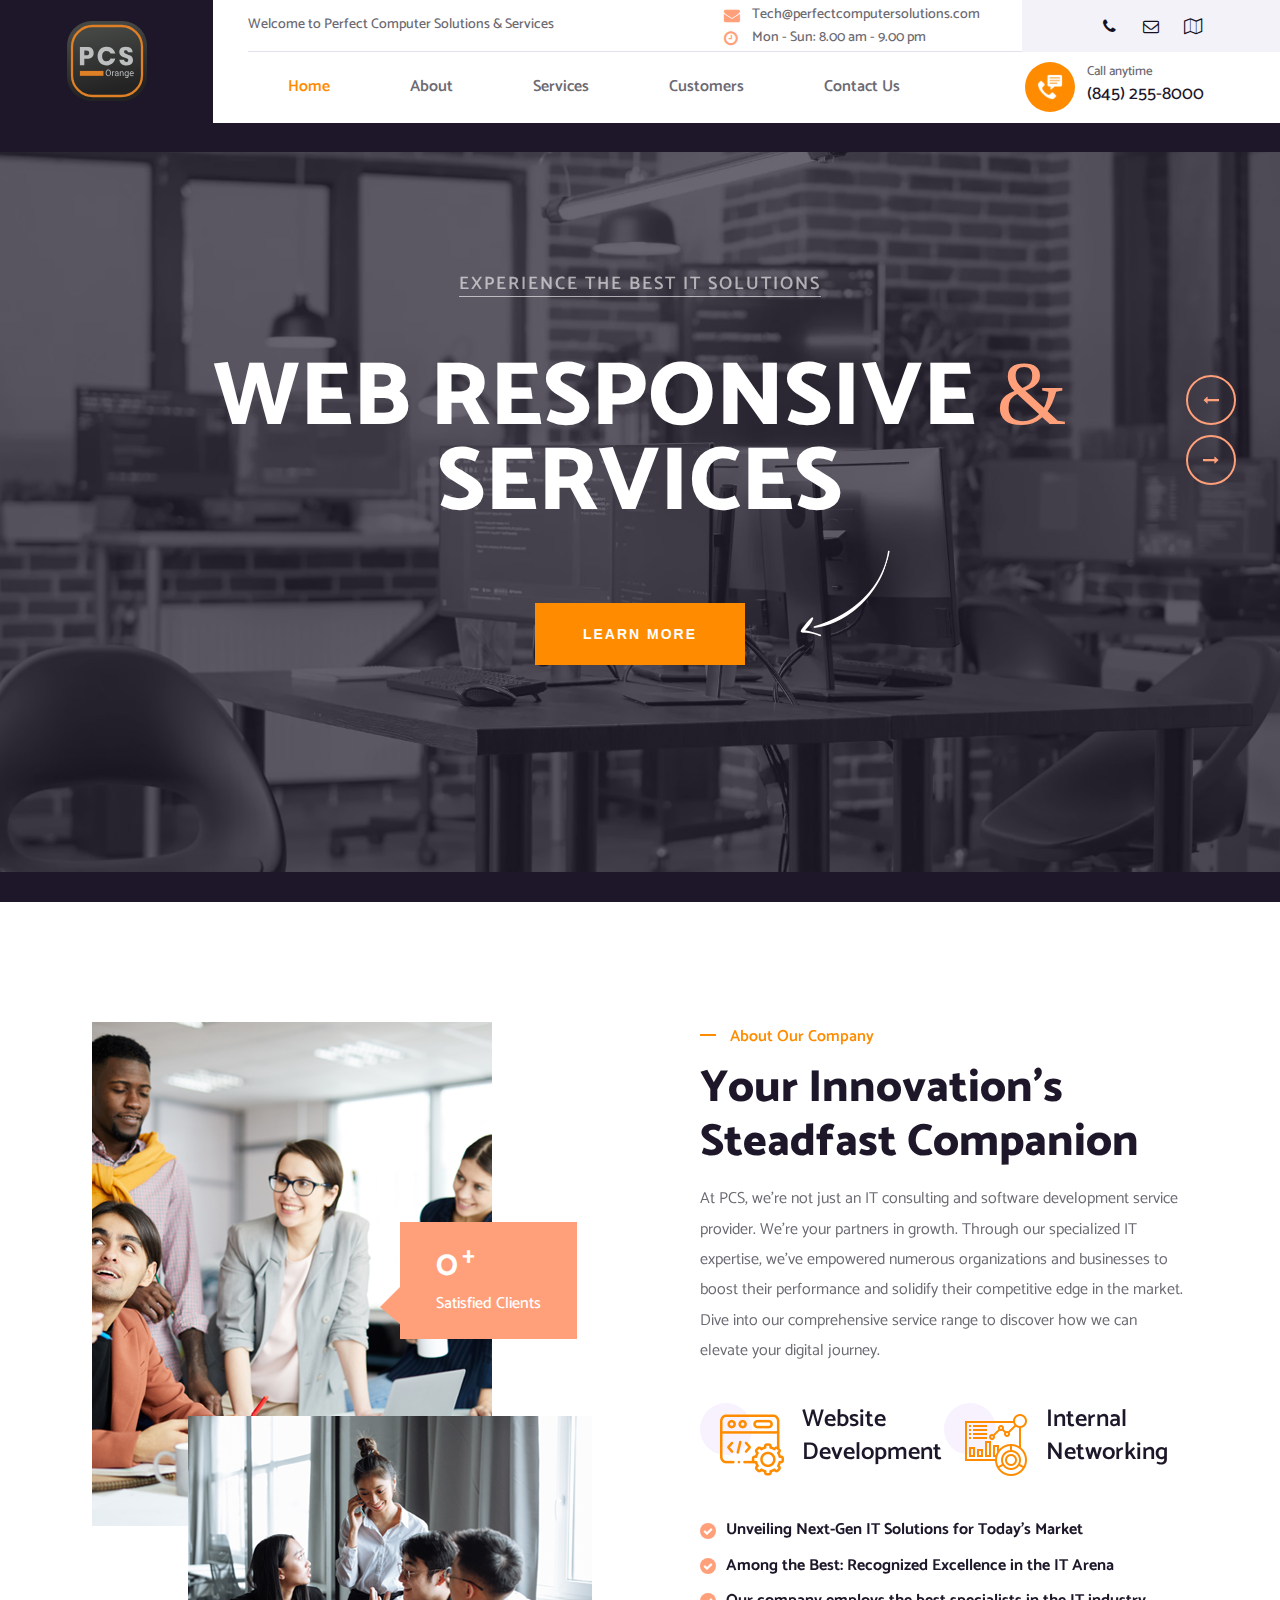
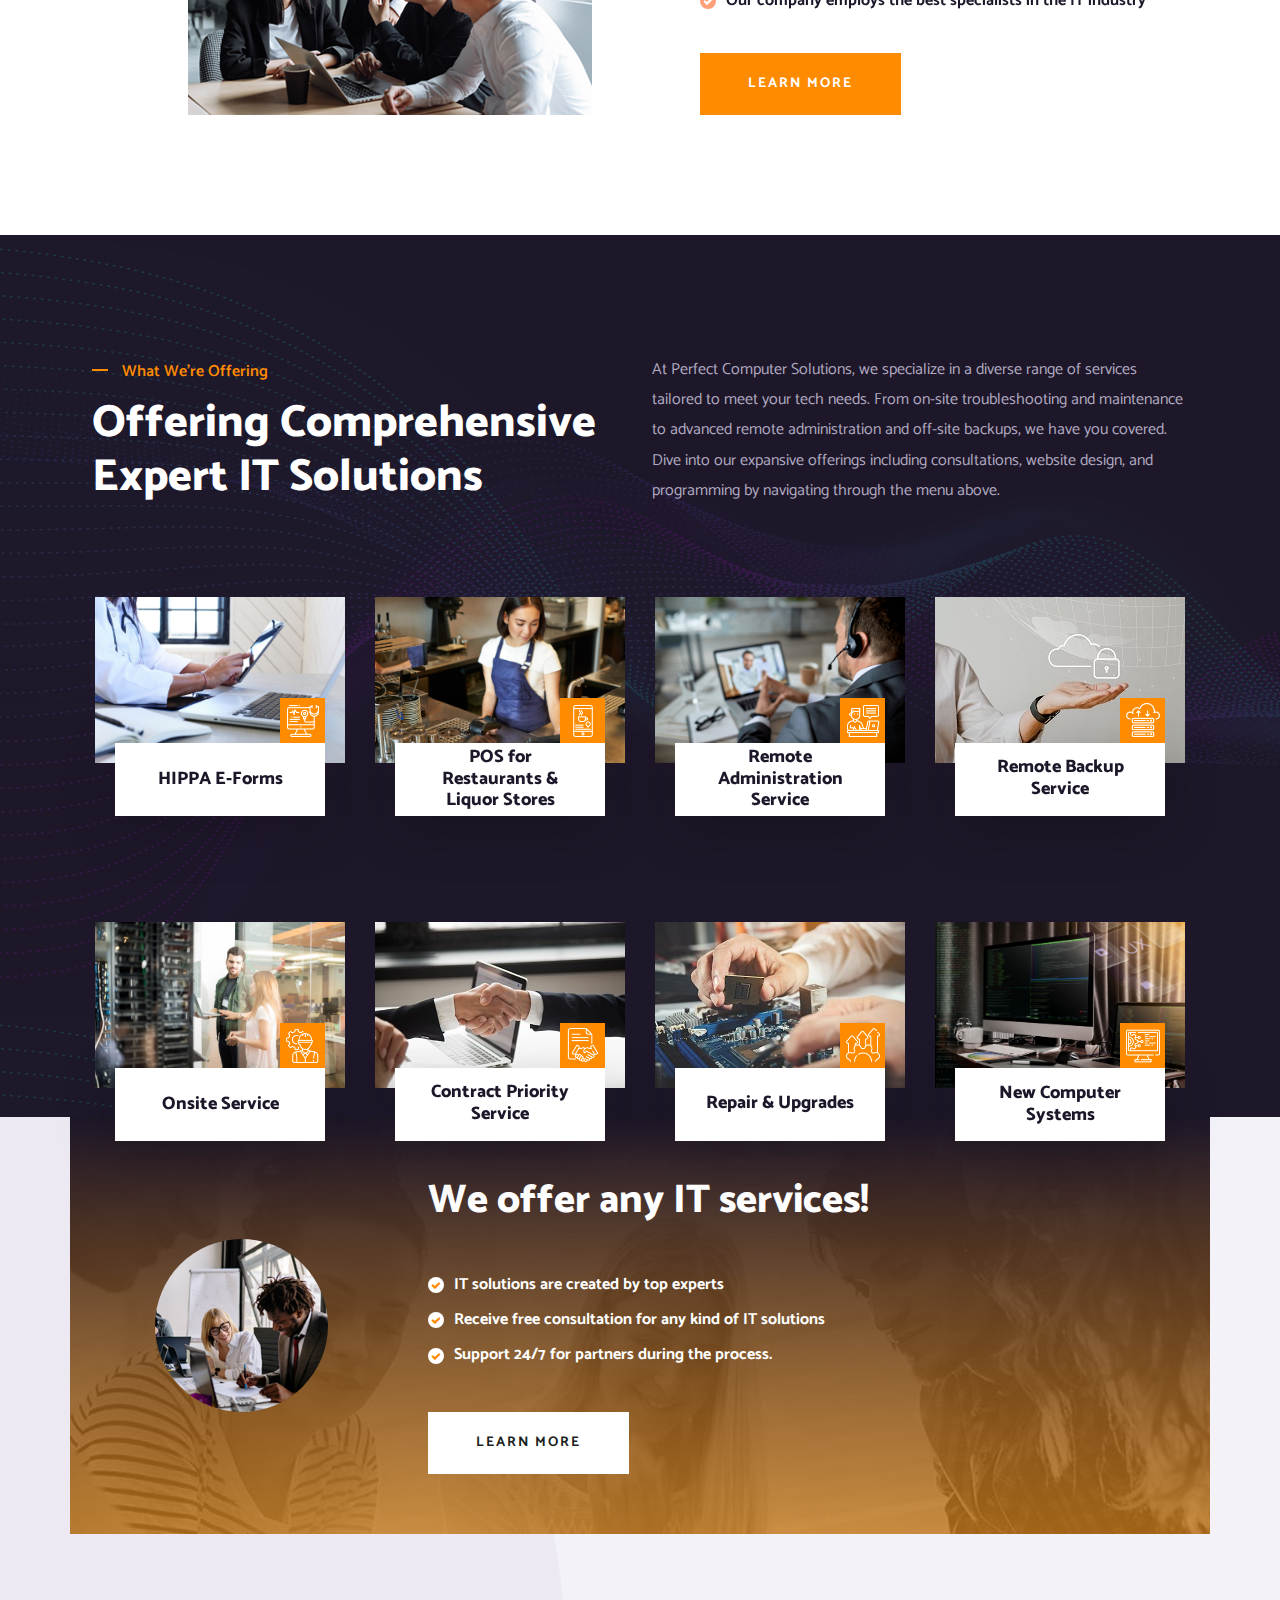
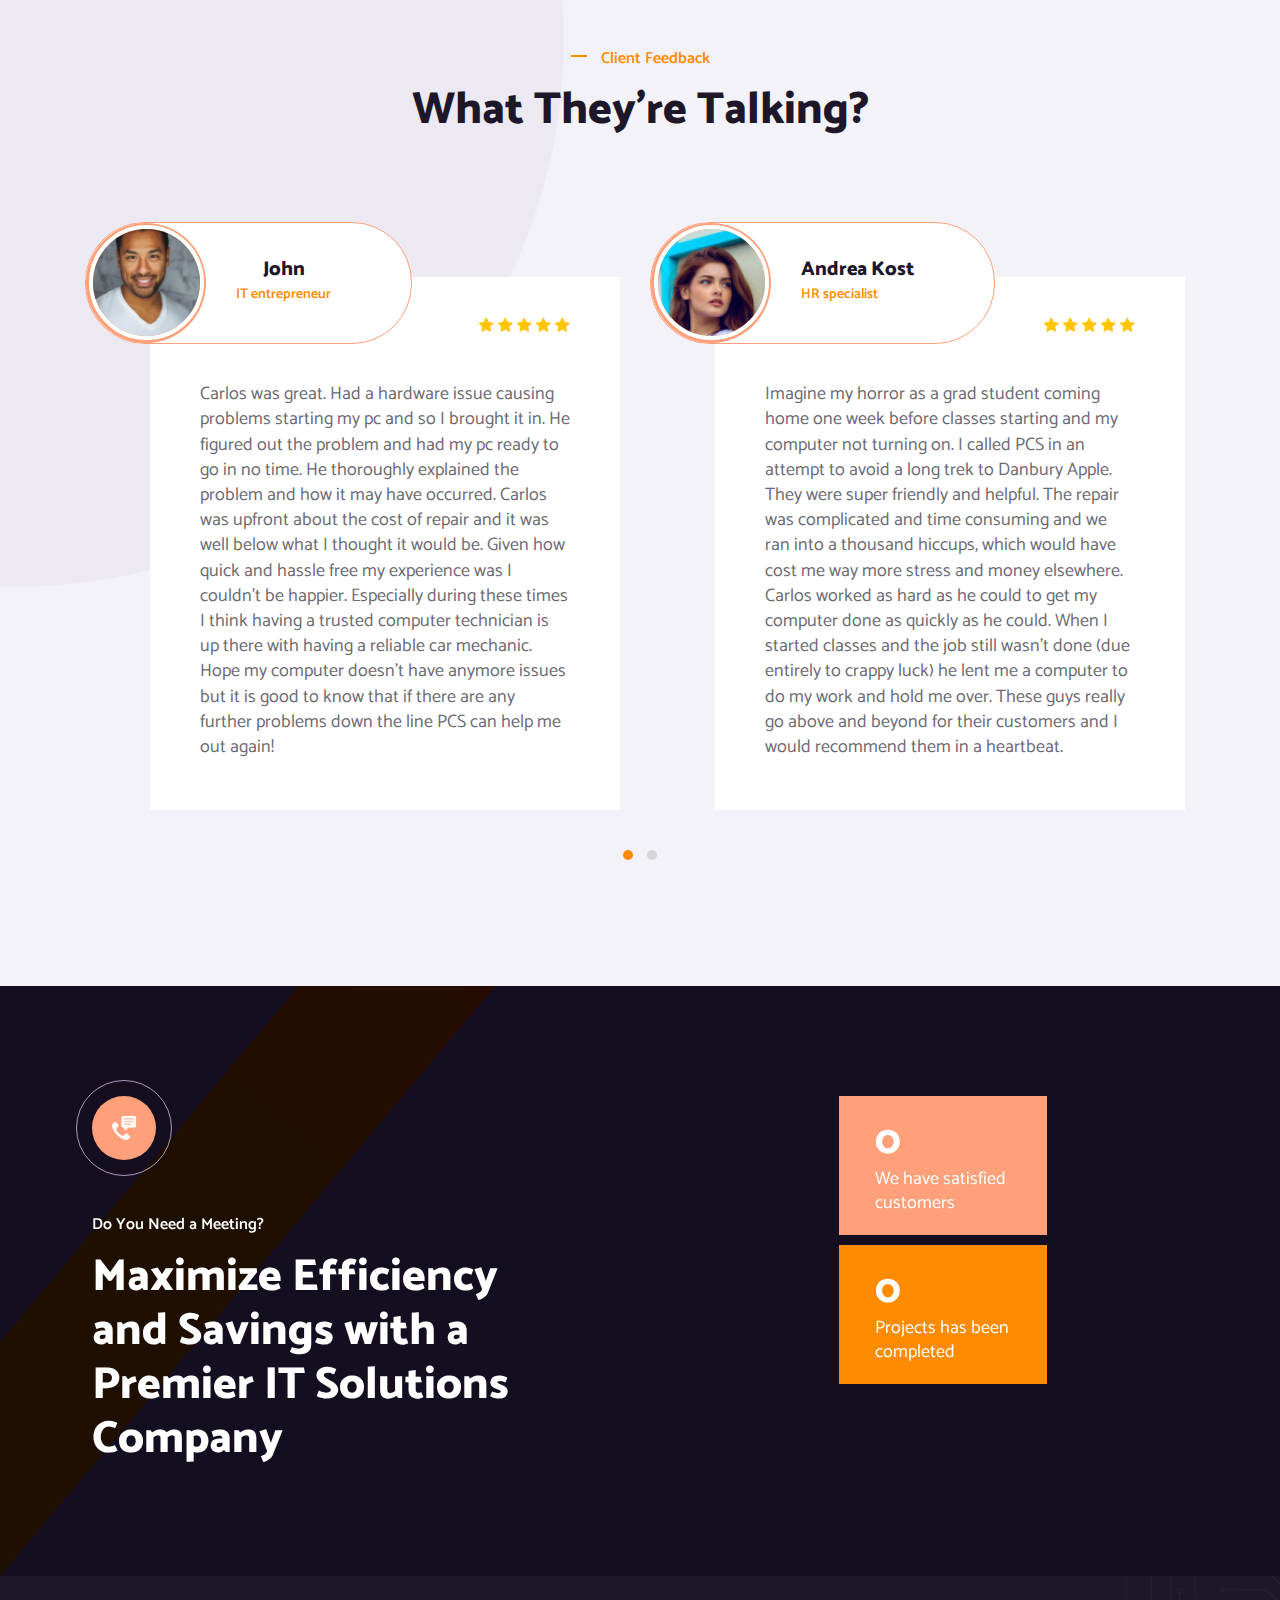
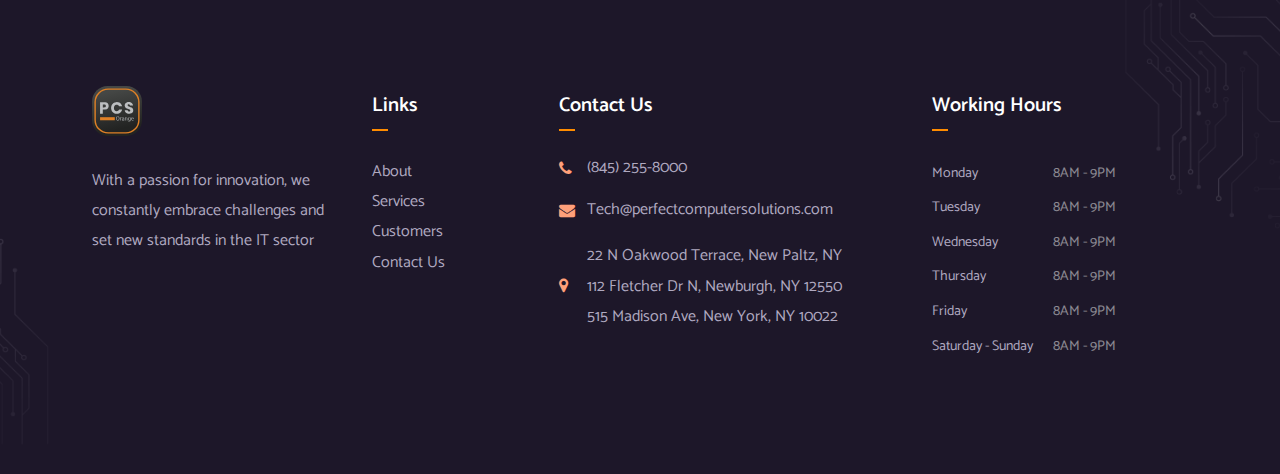
==== commit d9dc0c1d: "Added webp version of slider's images" ====
--- a/index.html
+++ b/index.html
@@ -240,11 +240,16 @@
           <div class="slides">
             <div class="slide slide--current">
               <div class="slide__img-wrapper">
-                <img
-                  src="img/slider-img/slider3.png"
-                  class="slide__img"
-                  alt=""
-                />
+                <picture class="slide__img">
+                  <source
+                    srcset="img/slider-img/slider3.webp"
+                    type="image/webp"
+                  />
+                  <img
+                    src="img/slider-img/slider3.png"
+                    alt="Description of the image"
+                  />
+                </picture>
               </div>
               <h2 class="slide__title">Experience the best IT Solutions</h2>
               <p class="slide__desc">
@@ -264,11 +269,16 @@
             </div>
             <div class="slide">
               <div class="slide__img-wrapper">
-                <img
-                  src="img/slider-img/slider1.png"
-                  class="slide__img"
-                  alt=""
-                />
+                <picture class="slide__img">
+                  <source
+                    srcset="img/slider-img/slider1.webp"
+                    type="image/webp"
+                  />
+                  <img
+                    src="img/slider-img/slider1.png"
+                    alt="Description of the image"
+                  />
+                </picture>
               </div>
               <h2 class="slide__title">Experience the best IT Solutions</h2>
               <p class="slide__desc">
@@ -288,11 +298,16 @@
             </div>
             <div class="slide">
               <div class="slide__img-wrapper">
-                <img
-                  src="img/slider-img/slider2.png"
-                  class="slide__img"
-                  alt=""
-                />
+                <picture class="slide__img">
+                  <source
+                    srcset="img/slider-img/slider2.webp"
+                    type="image/webp"
+                  />
+                  <img
+                    src="img/slider-img/slider2.png"
+                    alt="Description of the image"
+                  />
+                </picture>
               </div>
               <h2 class="slide__title">Experience the best IT Solutions</h2>
               <p class="slide__desc">
--- a/style/css/style.min.css
+++ b/style/css/style.min.css
@@ -1 +1 @@
-@import"https://fonts.googleapis.com/css2?family=Catamaran:wght@400;500;600;700;800&display=swap";.container{padding-left:10px;padding-right:10px}body{color:#6c6a72;font-family:Catamaran;line-height:1.9;letter-spacing:0px;font-size:16px}a{color:inherit;text-decoration:none}a:hover{color:inherit}.padding-none{padding:0 !important}li{list-style-type:none}ul{padding:0;margin:0}p{margin-bottom:0}.mob-menu{display:none}.mob-logo{z-index:999;max-height:50px;position:absolute;left:5vw;transform:translate(0%, 13%)}.active_sticky{position:fixed;top:0;left:0;height:64px;margin-top:0 !important;width:100%;z-index:9999;background-color:#1d1729;transition:all .3s linear;-moz-transition:all .3s linear;-webkit-transition:all .3s linear;-o-transition:all .3s linear;animation:sticky .7s}.header{position:fixed;top:0;left:0;z-index:999;background-color:#fff}.slider{margin-top:122px;background-color:#1d1729;min-height:calc(100vh - 120px)}.slideshow{height:calc(100vh - 120px)}.slide{height:calc(100vh - 120px)}.owl-theme .owl-dots .owl-dot.active span,.owl-theme .owl-dots .owl-dot:hover span{background-color:#ff8c00 !important}.owl-dots{margin-top:20px !important}.check-mark{min-width:16px;height:16px;background-color:#ffa07a;border-radius:30px;display:flex;justify-content:center;align-items:center}.check-mark i{color:#fff;font-size:10px}.active{color:#ff8c00}.about__image_second-mob{display:none}.main_btn{position:relative;display:inline-block;width:auto;height:auto;background-color:#1c1f1e;border:none;cursor:pointer;line-height:14px;letter-spacing:1px;font-weight:700;font-size:14px;padding:24px 48px;margin-top:36px !important}.main_btn::before{background-color:#ff8c00;transition:.3s ease-out;position:absolute;content:"";bottom:0;left:0;right:0;height:100%;width:100%;position:absolute;content:""}.main_btn span{position:relative;display:inline-block;font-size:14px;font-weight:bold;letter-spacing:2px;text-transform:uppercase;top:0;left:0;width:100%;transition:.3s;color:#fff;transition:.2s .1s}.main_btn:hover::before{height:0%;position:absolute;content:""}.main_btn-wrapper{position:relative}.main_btn-wrapper .btn::before{background-color:#1c1f1e;transition:.3s ease-out}.underlined{transition:all .3s ease;position:absolute;left:0;bottom:50%;transform:translateY(-50%);display:inline-block;vertical-align:middle;margin-right:12px;width:16px;height:2px;background-color:#ff8c00}.title{margin:0;font-weight:800;font-size:45px;line-height:1.2;color:#1d1729}.slide__img-wrapper img{width:auto}.sub-title{margin:0 0 15px;display:inline-block;font-weight:600;font-size:16px;line-height:1.2;color:#ff8c00;position:relative;padding-left:30px;text-transform:capitalize}.header-consult-info__icon{color:#ffa07a;margin-right:12px;min-width:16px}.footer-contacts__list-item{display:flex;align-items:center;padding-bottom:20px}.footer-contacts__list-item-icon{color:#ffa07a;margin-right:12px;min-width:16px}.footer-contacts__address-block{max-width:255px}.header__logo{background-color:#1d1729}.header__logo img{max-height:90%}.header-consult-info__info{margin-right:30px;margin-top:5px}.header-consult-info__title{font-size:14px;font-weight:500;font-family:Catamaran;margin-bottom:0}.header__social-networks{background-color:#f4f2f9}.header-social-network{height:42px;width:42px;color:#15101e}.header-social-network:hover{color:#ffa07a}.footer-social-network__item{height:42px;width:42px;color:#15101e;transition:all .5s}.footer-social-network__item i{color:#aea8b9}.header-bottom{min-height:70px;padding-left:0}.header-bottom-nav__list{width:100%}.header-bottom-nav__list>li{display:flex;align-items:center;font-weight:600}.header-bottom-nav__list>li a{padding:20px 40px;transition:100ms ease-out}.header-bottom-nav__list>li:hover a{background:#ff8c00;color:#fff}.header-bottom-nav__list>li:hover .dropdown_menu li{color:#6c6a72}@keyframes scaleZ{0%{opacity:0;transform:scale(0)}80%{transform:scale(1.07)}100%{opacity:1;transform:scale(1)}}.header-bottom-nav__list>li .dropdown{padding:20px 40px;border:none;background-color:rgba(0,0,0,0);display:flex;justify-content:center;align-items:center;position:relative;font-size:18px;perspective:1000px;z-index:100;font-family:Catamaran;font-size:16px;font-weight:600;color:#6c6a72;line-height:inherit}.header-bottom-nav__list>li .dropdown:hover{transition:background-color 300ms ease-out 100ms;background:#ff8c00;color:#fff}.header-bottom-nav__list>li .dropdown:hover .dropdown_menu li{display:block}.header-bottom-nav__list>li .dropdown .dropdown_menu{position:absolute;top:100%;left:0;min-width:218px;perspective:1000px;z-index:-1}.header-bottom-nav__list>li .dropdown .dropdown_menu .dropdown_item-1{transform-origin:top center;animation:scaleZ 400ms 60ms ease-in-out forwards}.header-bottom-nav__list>li .dropdown .dropdown_menu .dropdown_item-2{transform-origin:top center;animation:scaleZ 400ms 120ms ease-in-out forwards}.header-bottom-nav__list>li .dropdown .dropdown_menu .dropdown_item-3{transform-origin:top center;animation:scaleZ 400ms 180ms ease-in-out forwards}.header-bottom-nav__list>li .dropdown .dropdown_menu .dropdown_item-4{transform-origin:top center;animation:scaleZ 400ms 240ms ease-in-out forwards}.header-bottom-nav__list>li .dropdown .dropdown_menu .dropdown_item-5{transform-origin:top center;animation:scaleZ 400ms 300ms ease-in-out forwards}.header-bottom-nav__list>li .dropdown .dropdown_menu .dropdown_item-6{transform-origin:top center;animation:scaleZ 400ms 360ms ease-in-out forwards}.header-bottom-nav__list>li .dropdown .dropdown_menu .dropdown_item-7{transform-origin:top center;animation:scaleZ 400ms 420ms ease-in-out forwards}.header-bottom-nav__list>li .dropdown .dropdown_menu .dropdown_item-8{transform-origin:top center;animation:scaleZ 400ms 480ms ease-in-out forwards}.header-bottom-nav__list>li .dropdown .dropdown_menu li{display:none;color:#fff;background-color:#ff8c00;padding:10px 20px;font-size:16px;opacity:0;padding:0;text-align:left}.header-bottom-nav__list>li .dropdown .dropdown_menu li a{display:block;padding:10px 0 10px 20px;transition:100ms ease-out}.header-bottom-nav__list>li .dropdown .dropdown_menu li a:hover{background-color:#fff;color:#ff8c00;animation:none}.header-consult{padding-left:35px !important}.header-consult-info{border-bottom:1px solid #e4e0ee;padding-left:0}.header-consult-info__info_text{font-weight:500;font-size:14px}.header-bottom-nav{padding-left:0}.hover-underline-animation{display:inline-block;position:relative;line-height:1.4;cursor:pointer}.hover-underline-animation:after{content:"";position:absolute;width:100%;transform:scaleX(0);height:1px;bottom:0;left:0;background-color:#ff8c00;transform-origin:bottom left;transition:all 500ms ease}.hover-underline-animation:hover:after{transform:scaleX(1);transform-origin:bottom left}.icon-slider-button:hover{transform:scale(1.2);border-color:#ffa07a}.icon-wrapper{width:50px;height:50px;border-radius:50%;display:flex;justify-content:center;align-items:center;transition:all .5s;margin-right:12px}.icon-wrapper:hover i{color:#ffa07a}.icon-wrapper i{transition:all .5s}.header-bottom__icon{background-color:#ff8c00}.header-bottom__icon img{max-width:26px}.footer-social-network{max-width:238px}.footer-social-network-item-wrapper{background-color:#15101e}.header-bottom__content_call{font-size:13px;color:#6c6a72;line-height:1.2;font-weight:500}.header-bottom__content_num{color:#1d1729;font-size:18px;font-weight:500;line-height:1.4}.footer-logo__image{max-width:50px}.footer-logo{padding-bottom:30px}.footer-text{max-width:238px;padding-bottom:30px}footer{background-color:#1d1729;background-position:center center;background-repeat:no-repeat;background-size:cover;padding:110px 0;background-image:url("../../img/lines-footer.png");color:#b0a9c0}.footer-col-hours-wrapper__time{color:#181818;opacity:.6;font-size:14px;min-width:135px;color:#fff;opacity:.5}.footer__title{font-size:20px;font-weight:600;color:#fff;height:41px;display:flex;align-items:center;margin-bottom:30px}.footer__title::after{content:"";height:2px;position:absolute;bottom:-4px;width:16px;background-color:#ff8c00}.background-overlay{background-attachment:fixed;background-color:#121212;background-position:center center;background-repeat:no-repeat;background-size:cover;mix-blend-mode:luminosity;transition:background .3s,border-radius .3s,opacity .3s;height:100%;width:100%;top:0;left:0;position:absolute;z-index:1}.background-color{background-attachment:fixed;background-color:#121212;opacity:.7;background-position:center center;background-repeat:no-repeat;background-size:cover;mix-blend-mode:luminosity;transition:background .3s,border-radius .3s,opacity .3s;height:100%;width:100%;top:0;left:0;position:absolute;z-index:2}.footer__list{display:flex;flex-direction:column}.footer-col-hours-wrapper__week-day{font-size:14px}.footer-col-hours-wrapper{padding:4px 0}.footer-title-wrapper{position:relative}.slide{-webkit-user-select:none;-moz-user-select:none;user-select:none}.slide__title{z-index:9;font-family:Catamaran;text-transform:uppercase;color:rgba(255,255,255,.6);text-align:center;line-height:23px;letter-spacing:2px;font-weight:600;font-size:18px;margin-bottom:54px;border-bottom:1px solid rgba(255,255,255,.6)}.slide__desc{z-index:10;font-family:Catamaran;text-transform:uppercase;height:auto;width:auto;color:#fff;text-decoration:none;white-space:nowrap;min-height:0px;min-width:0px;max-height:none;max-width:none;text-align:center;line-height:85px;letter-spacing:0px;font-weight:800;font-size:90px;transform-origin:50% 50%;opacity:1;transform:translate(0px, 0px);visibility:visible;margin-bottom:40px}.slide__desc_symb{font-weight:100;font-family:"Shalimar";font-weight:100;color:#ffa07a}.slide__img-wrapper{position:absolute;width:100%}.slide__img-wrapper img{width:100%}.slide__img-wrapper::before{content:"";position:absolute;top:0;left:0;right:0;bottom:0;background-color:#1d1729;opacity:.65}.slide__link-image{display:block;left:265px;bottom:115px;position:relative}.slidenav__item{cursor:pointer;margin-top:10px;border:2px solid #ffa07a;border-radius:50%}.slidenav__item i{color:#ffa07a}.slidenav{position:absolute;justify-content:space-between;align-items:center;width:auto;top:30%;right:7%;left:inherit}.about,.services{position:relative;padding:120px 0;z-index:9}.about__client-block,.services__client-block{position:absolute;padding:20px 36px;background-color:#ffa07a;color:#fff;top:200px;z-index:1;left:320px}.about__client-block::before,.services__client-block::before{position:absolute;content:"";bottom:15px;left:-20px;width:0px;border-top:20px solid rgba(0,0,0,0);border-bottom:17px solid rgba(0,0,0,0);border-right:20px solid #ffa07a}.about__client-block-count,.services__client-block-count{font-size:36px;font-weight:700;line-height:1.3}.about__client-block-title,.services__client-block-title{font-size:16px;font-weight:500;color:#fff}.about__images,.services__images{display:flex;justify-content:space-between;position:relative}.about__image_second,.services__image_second{position:absolute;bottom:0;right:-100px}.about__image_firts,.services__image_firts{position:relative}.about__image_logo,.services__image_logo{width:171px;height:171px;position:absolute;right:-95px;top:-15px}.about__icons-wrapper,.services__icons-wrapper{display:flex;justify-content:space-between}.about .about__content,.services .about__content{padding-left:60px}.about .about__text,.services .about__text{margin-top:15px;margin-bottom:20px}.about .about-icon,.services .about-icon{display:flex}.about .about-icon-img-wrapper,.services .about-icon-img-wrapper{position:relative;display:inline-block;border-radius:50%;width:52px;height:52px;background-color:#f8f2ff;margin-right:50px;transition:all .3s ease}.about .about-icon-img-wrapper:hover,.services .about-icon-img-wrapper:hover{transition:all .3s ease;transform:scale(1.1)}.about .about-icon-icon__text,.services .about-icon-icon__text{text-transform:uppercase;position:relative;right:-20px;top:10px;font-size:64px;line-height:1;color:var(--primary)}.about .about-icon__image,.services .about-icon__image{position:relative;right:-20px;top:10px;font-size:64px;line-height:1;color:var(--primary);max-width:64px}.about .about-icon__text,.services .about-icon__text{font-weight:600;font-size:1.5157em;line-height:1.4;color:#1d1729;text-transform:capitalize;max-width:170px}.about-list,.services-list{margin-top:45px}.about-list__item,.services-list__item{margin-top:5px;display:flex;align-items:center}.about-list__text,.services-list__text{color:#1d1729;font-weight:700;padding-left:10px}.services{background-color:#1d1729;background-image:url("../../img/bg-services.png")}.services__title-wrapper{margin-bottom:90px;display:flex;align-items:center}.services__card-content{display:flex;align-items:center;justify-content:center;background-color:#fff;margin-left:20px;margin-right:20px;margin-top:-20px;padding:0 30px;min-height:73px;box-shadow:0px 10px 60px 0px rgba(0,0,0,.2);z-index:1;position:relative}.services__icon{position:absolute;background-color:#ff8c00;right:0;top:-45px;width:45px;height:45px;display:flex;align-items:center;justify-content:center}.services__icon img{max-width:34px}.services__card{margin-bottom:-175px}.services__card-title{color:#1d1729;text-align:center;font-weight:800;font-size:18px;line-height:1.2}.services__text{max-width:550px;color:#b0a9c0}.services__cards{margin-bottom:250px}.services__card-image{width:100%}.services__title{color:#fff}.services .card-block{perspective:1000px;transform-style:preserve-3d}.services .card-item{background-color:rgba(0,0,0,0);position:relative;width:250px;height:250px;transition:transform .2s;cursor:pointer;margin:0 auto}.services .card-layer{position:absolute;z-index:999;width:100%;height:100%;transition:transform .2s;cursor:pointer}.site-offer{min-height:361px;background:linear-gradient(to left, #f4f2f9 50%, #ece9f3 50%)}.site-offer__title{font-size:40px;font-weight:800;color:#fff;margin-bottom:45px}.site-offer__image-wrapper{text-align:center;margin-right:80px}.site-offer__content{display:flex}.site-offer__bg{display:flex;justify-content:center;align-items:center;background-color:rgba(0,0,0,0);background-image:url(../../img/bg-decoration1.jpg);min-height:361px;background-repeat:no-repeat;background-position:center;background-size:cover}.site-offer__list span{color:#fff;font-weight:700;margin-left:10px;margin-right:200px}.site-offer__list .check-mark{background-color:#fff}.site-offer__list .check-mark i{color:#ff8c00}.site-offer__list li{display:flex;align-items:center;margin-bottom:5px}.site-offer__circle-img{width:173px;height:173px;-o-object-fit:cover;object-fit:cover;border-radius:50% 50% 50% 50%}.white-btn{background-color:#ff8c00}.white-btn:hover span{color:#fff}.white-btn::before{background-color:#fff}.white-btn span{color:#1c1f1e}.white-btn:hover::before{height:0%;position:absolute;content:""}.suffix{font-size:24px;font-weight:700;line-height:1.3}.reviews{background-image:url("../../img/bg-contact-team.png");text-align:center;padding:110px 0;background-repeat:no-repeat;background-size:cover}.reviews__client-image{width:120px;height:120px;background-color:#ffa07a;border-radius:50%;align-items:center;align-items:center;display:flex;justify-content:center}.reviews .slider-item__icon-quote{text-align:right;margin:-15px 0 40px}.reviews__client-image img{z-index:2;position:relative;height:115px;width:115px !important;border-radius:50%;-o-object-fit:cover;object-fit:cover;border:#fff solid 4px}.reviews__sub-title{margin-bottom:15px}.reviews__each{margin:auto 0 auto auto;position:relative;padding:50px;background-color:#fff}.reviews__name-job{padding:20px 80px 20px 30px}.reviews__info{display:flex;flex-wrap:wrap;align-items:center;position:absolute;top:-55px;left:-65px;background-color:#fff !important;border-radius:60px;background-size:190px 20px;background-repeat:repeat-x;background-position:bottom;z-index:1;border:1px solid #ffa07a}.reviews .item{padding:15px;padding-top:100px;padding-left:70px;cursor:grab}.reviews .item:active{cursor:grabbing}.reviews__item-text{color:#6c6a72;text-align:left;font-size:18px;font-weight:400;max-width:501px;line-height:1.4}.reviews .title{padding-bottom:40px}.slider-item__name{font-size:20px;font-weight:800;color:#1d1729;line-height:1.2}.slider-item__job{font-size:14px;font-weight:600;color:#ff8c00;text-align:left}.slider-item__icon-quote{color:#ffc600}.parallax-block{background-color:#1d1729;transition:background .3s,border .3s,border-radius .3s,box-shadow .3s;padding:110px 0px 110px 0px;--widgets-spacing: 20px;position:relative;overflow:hidden}.parallax-block__background-overlay{background-attachment:fixed;background-color:#121212;background-image:url(../../img/bg-attachment-01.jpg);background-position:center center;background-repeat:no-repeat;background-size:cover;mix-blend-mode:luminosity;transition:background .3s,border-radius .3s,opacity .3s;height:100%;width:100%;top:0;left:0;position:absolute;z-index:1}.parallax-block__background-color{background-attachment:fixed;background-color:#121212;opacity:.7;background-position:center center;background-repeat:no-repeat;background-size:cover;mix-blend-mode:luminosity;transition:background .3s,border-radius .3s,opacity .3s;height:100%;width:100%;top:0;left:0;position:absolute;z-index:2}.parallax-block__geometry{content:"";position:absolute;bottom:0;left:-150px;width:150px;height:150%;opacity:.5;background-image:linear-gradient(360deg, #ff8c00 40%, #ffa07a 100%);transform:rotate(40deg);transform-origin:bottom right}.parallax-block__content{position:relative;z-index:3}.result-num__contact-button{cursor:pointer;position:relative;display:flex;align-items:center;justify-content:center;flex-wrap:nowrap;width:64px;height:64px;min-width:64px;min-height:64px;background-color:#ffa07a;border-radius:50%;margin-right:16px;transition:all .3s ease;margin-bottom:50px}.result-num__contact-button i{color:#fff}.result-num__contact-button::before{border-style:solid;border-width:1px 1px 1px 1px;position:absolute;content:"";top:50%;left:50%;border-radius:50%;transform:translate(-50%, -50%);width:150%;height:150%;background-color:rgba(0,0,0,0);border:1px solid #a99cbe}.result-num__title{color:#fff}.result-num__sub-title{margin:0 0 15px;display:inline-block;font-weight:600;font-size:16px;line-height:1.2;color:#fff;position:relative}.result-num__customers-block{background-color:#ffa07a}.result-num__projects-block{background-color:#ff8c00}.result-num__block{padding:20px 36px;text-align:left;max-width:208px;color:#fff;margin-bottom:10px}.result-num__number{font-size:40px;font-weight:800;line-height:1.3}.result-num__text{font-size:18px;font-weight:400;line-height:1.3}.breadcrumbs{padding-top:90px;background-color:#1d1729;transition:background .3s,border .3s,border-radius .3s,box-shadow .3s;--widgets-spacing: 20px;position:relative;overflow:hidden}.breadcrumbs__content-style{position:relative;z-index:3}.breadcrumbs__title-block{background-size:auto;background-color:rgba(0,0,0,0);position:relative;width:100%;margin:0 auto;text-align:center}.breadcrumbs__title{padding:140px 0px 0px 0px;font-size:40px;font-weight:800;letter-spacing:1px;text-transform:uppercase;color:#fff}.breadcrumbs__content{color:rgba(255,255,255,.7294117647);padding:0px 0px 140px 0px;text-transform:uppercase;font-weight:600;letter-spacing:1px}.breadcrumbs__content ul{display:flex;justify-content:center}.breadcrumbs__content ul li{padding-right:5px}.breadcrumbs__content ul li a:hover{color:#ffa07a}.breadcrumbs__background-color{background-attachment:fixed;background-color:#121212;opacity:.7;background-position:center center;background-repeat:no-repeat;background-size:cover;mix-blend-mode:luminosity;transition:background .3s,border-radius .3s,opacity .3s;height:100%;width:100%;top:0;left:0;position:absolute;z-index:2}.breadcrumbs__geometry{content:"";position:absolute;top:120px;right:0;width:245px;left:auto;transform:auto;height:212px;opacity:.5;background-image:linear-gradient(0deg, #ff8c00 0%, #a974fa 100%);-webkit-clip-path:polygon(100% 0, 100% 100%, 0 0%);clip-path:polygon(100% 0, 100% 100%, 0 0%);transform-origin:unset;transform:unset}.breadcrumbs__geometry-second{position:absolute;top:250px;right:-100px}.breadcrumbs__background-overlay{background-image:url(../../img/bg-header-banner.jpg);background-attachment:unset;background-position:top;background-size:unset;height:100%;width:100%;top:unset;left:0;position:absolute;z-index:1}.service-description{margin:40px 0}.service-description__text{margin:15px 0}.service-description__image{margin:0px auto 40px auto;width:60%;height:500px;background-image:url(../../img/web-studio.png);background-size:contain;background-repeat:no-repeat;background-position:center}.service-description__title{color:#1d1729}.service-description__list{margin:35px 0}.service-description__list li{display:flex;align-items:center;padding-left:30px;padding-bottom:20px}.service-description__sm-text{font-size:14px;font-style:italic}.service-description__link{color:#ff8c00}.service-description h4.service-description__title{margin-top:35px;margin-bottom:35px}.service-description .comp-systems__title{text-align:center}.service-description .comp-systems__list{margin:10px 0}.service-description .comp-systems__list li{padding-bottom:10px}.sofware-studio-cards{margin:20px 0}.sofware-studio-cards .card-item{min-height:378px;text-align:center;align-items:center;background-color:#fff;padding:10px;box-shadow:0px 10px 60px 0px rgba(0,0,0,.2)}.sofware-studio-cards .card-item img{margin:20px;max-width:129px;border-radius:10px}.sofware-studio-cards .card-item__title{color:#1d1729;text-align:center;font-weight:800;font-size:18px;line-height:1.2}.sofware-studio-cards .card-item__text{font-size:16px;line-height:1.7}.contact{margin:120px 0}.contact__image{max-width:100%}.contact .contact-info{max-width:366px;margin-left:100px}.contact .contact-info__elem{display:flex;align-items:center;margin-top:20px}.contact .contact-info__title{margin-bottom:20px}.contact__circle{background-image:-webkit-linear-gradient(0deg, #ff8c00 0%, #ffa07a 100%);border-radius:50%;box-shadow:0px 5px 30px 0px rgba(0,0,0,.1);min-width:91px;height:91px;z-index:2;display:flex;justify-content:center;align-items:center;margin-right:12px}.contact__icon{font-size:32px;width:80px;height:80px;background-color:#fff;border-radius:50%;display:flex;align-items:center;justify-content:center}.contact__icon img{max-width:32px}.contact__info-text a{font-size:20px;font-weight:600;display:inline-block;line-height:1.4;color:#1d1729;transition:all .3s ease;position:relative}.contact__info-text a:hover{color:#ff8c00}.contact .contact-form{background-image:url("../../img/bg-contact.png");padding:60px;background-repeat:no-repeat;background-size:cover;margin-left:40px}.contact .contact-form input,.contact .contact-form textarea{transition:all .3s ease;width:100%;background-color:#fff;box-sizing:border-box;border-radius:0;padding:25px 50px;outline:none;line-height:19px;border:none;caret-color:#ff8c00;margin-bottom:52px}.contact .contact-form textarea{height:185px;resize:none;margin-bottom:22px}.contact .contact-form__row{display:flex;justify-content:space-between;align-items:center}.contact .contact-form .field-wrap{width:48%}.contact .contact-form__btn{width:100%;text-align:center;margin-bottom:32px}.lets-get-started{background-color:#1d1729;border-style:solid;border-width:0px 0px 0px 10px;border-color:#ffa07a;transition:background .3s,border .3s,border-radius .3s,box-shadow .3s;padding:70px 100px 70px 100px;max-width:1290px;margin:0 auto;position:relative;z-index:1;margin-bottom:-100px}.lets-get-started__background-overlay{background-image:url(../../img/bg-let-get-started.jpg);background-repeat:no-repeat;background-size:cover;opacity:.2;height:100%;width:100%;top:0;left:0;position:absolute}.lets-get-started__wrapper{display:flex;justify-content:space-between;align-items:center}.lets-get-started__sub-title{padding-left:0;color:#ffa07a}.lets-get-started__title{font-size:36px;color:#fff}.map-wrapper{max-height:482px}.map__map-iframe{height:482px;filter:brightness(100%) contrast(100%) saturate(0%) blur(0px) hue-rotate(0deg);width:100%}.about__image-wrapper{position:relative;max-width:460px;padding:0px 0px 0px 20px;background-color:rgba(0,0,0,0);background-image:linear-gradient(0deg, #ff8c00 0%, #ffa07a 100%)}.about__image{width:470px;height:460px}.about__image-logo{position:absolute;top:145px;right:-112px}.about__benefits-item{display:flex;align-items:center}.about__benefits{display:flex;margin-top:52px;align-items:center}.about__benefits-col{margin-right:70px}.about__benefits-text{padding-left:7px;color:#1d1729;font-size:18px;font-weight:700}.about__benefits-icon{color:#ff8c00}.about__number-wrapper{padding-top:60px}.about__number{text-align:center;line-height:1.3}.about__number-val{font-size:60px;font-weight:800;color:#1d1729}.about__number-suffix{font-size:36px;font-weight:800;color:#1d1729}.about__number-text{text-transform:uppercase;color:#ff8c00;font-weight:800;border:1px solid #f4f2f9;padding:14px 30px;line-height:1;text-align:center;font-size:16px;max-width:235px;margin:0 auto}.about-testimonials{background-color:#f4f2f9;padding:110px 0px}.about-testimonials__text{margin-top:15px}.about-testimonials__slider-item{display:flex;align-items:center}.about-testimonials__position{padding-left:30px}.about-testimonials .item{padding-top:45px;cursor:grab}.about-testimonials .owl-dots{text-align:left !important;margin:45px 0 !important}.about-testimonials .owl-theme .owl-dots .owl-dot span{width:14px !important;height:4px !important;border-radius:0px !important;margin:5px 5px !important}.about-testimonials__slider-item{margin-bottom:45px}.about-testimonials__customer-images{margin:20px 0px 0px 80px;height:100%;width:100%;background-repeat:no-repeat;position:relative}.about-testimonials__customer-images::before{content:"";background-image:url(../../img/bg-many-triangle.png);position:absolute;top:0px;right:0px;bottom:0px;left:0px;opacity:.5;background-repeat:no-repeat}.about-testimonials__customer-images img{border-radius:50%}.about-testimonials__customer-first-image{z-index:1;position:absolute}.about-testimonials__customer-second-image{z-index:2;position:absolute;bottom:65px;right:165px}.about-testimonials__customer-third-image{z-index:2;position:absolute;bottom:120px;right:148px}.about-testimonials__customer-fourth-image{z-index:1;position:absolute;right:95px;top:80px}.about-parallax-block__title{margin-bottom:55px;max-width:860px;color:#fff;text-align:center;margin:0 auto;padding:70px 0 34px 0;font-size:60px}.about-parallax-block__button{position:relative;z-index:3;text-align:center}.team{position:relative;padding:110px 0}.team::before{content:"";background-image:url(../../img/bg-lines-main.png);position:absolute;top:0px;right:0px;bottom:0px;left:0px;opacity:.15;background-repeat:no-repeat;background-position:top right;mix-blend-mode:luminosity}.team__text{width:571px;margin:0 0 auto auto}.team__members{display:flex;justify-content:space-between;margin-top:70px}.team__member-carlos{margin-bottom:30px}.team__member-carlos img{max-width:550px}.team__member img{max-width:550px;width:100%}.team__wrapper{position:relative;z-index:5}.team__name{font-size:24px;line-height:1.4;color:#1d1729;font-weight:bold;margin-top:16px;margin-bottom:0}.team__job{font-weight:500;line-height:1.4}.mob-menu #burger-toggle{position:absolute;-webkit-appearance:none;-moz-appearance:none;appearance:none;opacity:0}.mob-menu #burger-toggle:checked~.menu{opacity:1;visibility:visible;z-index:11;display:flex}.mob-menu #burger-toggle:checked~.menu .menu-nav-link span div,.mob-menu #burger-toggle:checked~.menu img,.mob-menu #burger-toggle:checked~.menu .title p{transform:translateY(0);transition:1.2s .1s cubic-bezier(0.35, 0, 0.07, 1)}.mob-menu #burger-toggle:checked~.menu .image-link:nth-child(1) img{transition-delay:.18s}.mob-menu #burger-toggle:checked~.menu .image-link:nth-child(2) img{transition-delay:.26s}.mob-menu #burger-toggle:checked~.menu .image-link:nth-child(3) img{transition-delay:.34s}.mob-menu #burger-toggle:checked~.menu .image-link:nth-child(4) img{transition-delay:.42s}.mob-menu #burger-toggle:checked~.burger-menu .line::after{transform:translateX(0)}.mob-menu #burger-toggle:checked~.burger-menu .line:nth-child(1){transform:translateY(calc(var(--burger-menu-radius) / 5)) rotate(45deg)}.mob-menu #burger-toggle:checked~.burger-menu .line:nth-child(2){transform:scaleX(0)}.mob-menu #burger-toggle:checked~.burger-menu .line:nth-child(3){transform:translateY(calc(var(--burger-menu-radius) / -5)) rotate(-45deg)}.mob-menu .burger-menu{--burger-menu-radius: 4em;position:absolute;z-index:12;top:0vh;right:5vw;z-index:100;display:block;width:var(--burger-menu-radius);height:var(--burger-menu-radius);outline:none;cursor:pointer}.mob-menu .burger-menu .line{position:absolute;left:25%;width:50%;height:3px;background:#ff8c00;border-radius:10px;overflow:hidden;transition:.5s}.mob-menu .burger-menu .line:nth-child(1){top:30%}.mob-menu .burger-menu .line:nth-child(2){top:50%}.mob-menu .burger-menu .line:nth-child(3){top:70%}.mob-menu .burger-menu .line::after{position:absolute;content:"";top:0;left:0;width:100%;height:100%;background:var(--primary-color-darker);transform:translateX(-100%);transition:.25s}.mob-menu .burger-menu .line:nth-child(2)::after{transition-delay:.1s}.mob-menu .burger-menu .line:nth-child(3)::after{transition-delay:.2s}.mob-menu .burger-menu:hover .line::after{transform:translateX(0)}.mob-menu .menu{position:fixed;top:0;left:0;width:100%;height:100%;display:flex;justify-content:center;align-items:center;background:#1a1e23;opacity:0;overflow-x:hidden;visibility:hidden;transition:.3s}@media screen and (max-width: 750px){.mob-menu .menu{display:block}}.mob-menu .menu-nav{display:flex;flex-wrap:wrap;margin:0;padding:0;text-align:center;list-style-type:none}@media screen and (max-width: 750px){.mob-menu .menu-nav{flex-direction:column}}.mob-menu .menu-nav-item{flex:1}.mob-menu .menu-nav-link{position:relative;display:inline-flex;font-size:2rem;color:#fff;text-decoration:none}.mob-menu .menu-nav-link span{overflow:hidden}.mob-menu .menu-nav-link span div{transform:translateY(102%)}.mob-menu .menu-nav-link::after{position:absolute;content:"";top:100%;left:0;width:100%;height:3px;background:var(--primary-color);transform:scaleX(0);transform-origin:right;transition:transform .5s}.mob-menu .menu-nav-link:hover::after{transform:scaleX(1);transform-origin:left}.mob-menu .menu .gallery{margin-top:60px;text-align:center}.mob-menu .menu .title{font-size:24px;color:#fff;overflow:hidden}.mob-menu .menu .title p{font-size:12px;letter-spacing:2px;text-transform:uppercase;transform:translateY(102%)}.mob-menu .menu .images{margin-top:36px;display:flex;flex-wrap:wrap}@media screen and (max-width: 750px){.mob-menu .menu .images{justify-content:center}}.mob-menu .menu .images .image-link{width:15vw;margin:0 12px;overflow:hidden}@media screen and (max-width: 750px){.mob-menu .menu .images .image-link{width:40vw;margin:0 12px 12px 0}}.mob-menu .menu .images .image-link .image{position:relative;transition:.6s}.mob-menu .menu .images .image-link .image::before{position:absolute;content:attr(data-label);top:0;left:0;z-index:1;display:flex;justify-content:center;align-items:center;width:100%;height:100%;color:#fff;background:rgba(0,0,0,.6);opacity:0;transition:.4s}.mob-menu .menu .images .image-link:hover .image{transform:scale(1.2)}.mob-menu .menu .images .image-link:hover .image::before{opacity:1}.mob-menu .menu .images img{height:250px;transform:translateY(102%)}+@import"https://fonts.googleapis.com/css2?family=Catamaran:wght@400;500;600;700;800&display=swap";.container{padding-left:10px;padding-right:10px}body{color:#6c6a72;font-family:Catamaran;line-height:1.9;letter-spacing:0px;font-size:16px}a{color:inherit;text-decoration:none}a:hover{color:inherit}.padding-none{padding:0 !important}li{list-style-type:none}ul{padding:0;margin:0}p{margin-bottom:0}.mob-menu{display:none}.mob-logo{z-index:999;max-height:50px;position:absolute;left:5vw;transform:translate(0%, 13%)}.active_sticky{position:fixed;top:0;left:0;height:64px;margin-top:0 !important;width:100%;z-index:9999;background-color:#1d1729;transition:all .3s linear;-moz-transition:all .3s linear;-webkit-transition:all .3s linear;-o-transition:all .3s linear;animation:sticky .7s}.header{position:fixed;top:0;left:0;z-index:999;background-color:#fff}.slider{margin-top:122px;background-color:#1d1729;min-height:calc(100vh - 120px)}.slideshow{height:calc(100vh - 120px)}.slide{height:calc(100vh - 120px)}.owl-theme .owl-dots .owl-dot.active span,.owl-theme .owl-dots .owl-dot:hover span{background-color:#ff8c00 !important}.owl-dots{margin-top:20px !important}.check-mark{min-width:16px;height:16px;background-color:#ffa07a;border-radius:30px;display:flex;justify-content:center;align-items:center}.check-mark i{color:#fff;font-size:10px}.active{color:#ff8c00}.about__image_second-mob{display:none}.main_btn{position:relative;display:inline-block;width:auto;height:auto;background-color:#1c1f1e;border:none;cursor:pointer;line-height:14px;letter-spacing:1px;font-weight:700;font-size:14px;padding:24px 48px;margin-top:36px !important}.main_btn::before{background-color:#ff8c00;transition:.3s ease-out;position:absolute;content:"";bottom:0;left:0;right:0;height:100%;width:100%;position:absolute;content:""}.main_btn span{position:relative;display:inline-block;font-size:14px;font-weight:bold;letter-spacing:2px;text-transform:uppercase;top:0;left:0;width:100%;transition:.3s;color:#fff;transition:.2s .1s}.main_btn:hover::before{height:0%;position:absolute;content:""}.main_btn-wrapper{position:relative}.main_btn-wrapper .btn::before{background-color:#1c1f1e;transition:.3s ease-out}.underlined{transition:all .3s ease;position:absolute;left:0;bottom:50%;transform:translateY(-50%);display:inline-block;vertical-align:middle;margin-right:12px;width:16px;height:2px;background-color:#ff8c00}.title{margin:0;font-weight:800;font-size:45px;line-height:1.2;color:#1d1729}.slide__img-wrapper img{width:auto}.sub-title{margin:0 0 15px;display:inline-block;font-weight:600;font-size:16px;line-height:1.2;color:#ff8c00;position:relative;padding-left:30px;text-transform:capitalize}.header-consult-info__icon{color:#ffa07a;margin-right:12px;min-width:16px}.footer-contacts__list-item{display:flex;align-items:center;padding-bottom:20px}.footer-contacts__list-item-icon{color:#ffa07a;margin-right:12px;min-width:16px}.footer-contacts__address-block{max-width:255px}.header__logo{background-color:#1d1729}.header__logo img{max-height:90%}.header-consult-info__info{margin-right:30px;margin-top:5px}.header-consult-info__title{font-size:14px;font-weight:500;font-family:Catamaran;margin-bottom:0}.header__social-networks{background-color:#f4f2f9}.header-social-network{height:42px;width:42px;color:#15101e}.header-social-network:hover{color:#ffa07a}.footer-social-network__item{height:42px;width:42px;color:#15101e;transition:all .5s}.footer-social-network__item i{color:#aea8b9}.header-bottom{min-height:70px;padding-left:0}.header-bottom-nav__list{width:100%}.header-bottom-nav__list>li{display:flex;align-items:center;font-weight:600}.header-bottom-nav__list>li a{padding:20px 40px;transition:100ms ease-out}.header-bottom-nav__list>li:hover a{background:#ff8c00;color:#fff}.header-bottom-nav__list>li:hover .dropdown_menu li{color:#6c6a72}@keyframes scaleZ{0%{opacity:0;transform:scale(0)}80%{transform:scale(1.07)}100%{opacity:1;transform:scale(1)}}.header-bottom-nav__list>li .dropdown{padding:20px 40px;border:none;background-color:rgba(0,0,0,0);display:flex;justify-content:center;align-items:center;position:relative;font-size:18px;perspective:1000px;z-index:100;font-family:Catamaran;font-size:16px;font-weight:600;color:#6c6a72;line-height:inherit}.header-bottom-nav__list>li .dropdown:hover{transition:background-color 300ms ease-out 100ms;background:#ff8c00;color:#fff}.header-bottom-nav__list>li .dropdown:hover .dropdown_menu li{display:block}.header-bottom-nav__list>li .dropdown .dropdown_menu{position:absolute;top:100%;left:0;min-width:218px;perspective:1000px;z-index:-1}.header-bottom-nav__list>li .dropdown .dropdown_menu .dropdown_item-1{transform-origin:top center;animation:scaleZ 400ms 60ms ease-in-out forwards}.header-bottom-nav__list>li .dropdown .dropdown_menu .dropdown_item-2{transform-origin:top center;animation:scaleZ 400ms 120ms ease-in-out forwards}.header-bottom-nav__list>li .dropdown .dropdown_menu .dropdown_item-3{transform-origin:top center;animation:scaleZ 400ms 180ms ease-in-out forwards}.header-bottom-nav__list>li .dropdown .dropdown_menu .dropdown_item-4{transform-origin:top center;animation:scaleZ 400ms 240ms ease-in-out forwards}.header-bottom-nav__list>li .dropdown .dropdown_menu .dropdown_item-5{transform-origin:top center;animation:scaleZ 400ms 300ms ease-in-out forwards}.header-bottom-nav__list>li .dropdown .dropdown_menu .dropdown_item-6{transform-origin:top center;animation:scaleZ 400ms 360ms ease-in-out forwards}.header-bottom-nav__list>li .dropdown .dropdown_menu .dropdown_item-7{transform-origin:top center;animation:scaleZ 400ms 420ms ease-in-out forwards}.header-bottom-nav__list>li .dropdown .dropdown_menu .dropdown_item-8{transform-origin:top center;animation:scaleZ 400ms 480ms ease-in-out forwards}.header-bottom-nav__list>li .dropdown .dropdown_menu li{display:none;color:#fff;background-color:#ff8c00;padding:10px 20px;font-size:16px;opacity:0;padding:0;text-align:left}.header-bottom-nav__list>li .dropdown .dropdown_menu li a{display:block;padding:10px 0 10px 20px;transition:100ms ease-out}.header-bottom-nav__list>li .dropdown .dropdown_menu li a:hover{background-color:#fff;color:#ff8c00;animation:none}.header-consult{padding-left:35px !important}.header-consult-info{border-bottom:1px solid #e4e0ee;padding-left:0}.header-consult-info__info_text{font-weight:500;font-size:14px}.header-bottom-nav{padding-left:0}.hover-underline-animation{display:inline-block;position:relative;line-height:1.4;cursor:pointer}.hover-underline-animation:after{content:"";position:absolute;width:100%;transform:scaleX(0);height:1px;bottom:0;left:0;background-color:#ff8c00;transform-origin:bottom left;transition:all 500ms ease}.hover-underline-animation:hover:after{transform:scaleX(1);transform-origin:bottom left}.icon-slider-button:hover{transform:scale(1.2);border-color:#ffa07a}.icon-wrapper{width:50px;height:50px;border-radius:50%;display:flex;justify-content:center;align-items:center;transition:all .5s;margin-right:12px}.icon-wrapper:hover i{color:#ffa07a}.icon-wrapper i{transition:all .5s}.header-bottom__icon{background-color:#ff8c00}.header-bottom__icon img{max-width:26px}.footer-social-network{max-width:238px}.footer-social-network-item-wrapper{background-color:#15101e}.header-bottom__content_call{font-size:13px;color:#6c6a72;line-height:1.2;font-weight:500}.header-bottom__content_num{color:#1d1729;font-size:18px;font-weight:500;line-height:1.4}.footer-logo__image{max-width:50px}.footer-logo{padding-bottom:30px}.footer-text{max-width:238px;padding-bottom:30px}footer{background-color:#1d1729;background-position:center center;background-repeat:no-repeat;background-size:cover;padding:110px 0;background-image:url("../../img/lines-footer.png");color:#b0a9c0}.footer-col-hours-wrapper__time{color:#181818;opacity:.6;font-size:14px;min-width:135px;color:#fff;opacity:.5}.footer__title{font-size:20px;font-weight:600;color:#fff;height:41px;display:flex;align-items:center;margin-bottom:30px}.footer__title::after{content:"";height:2px;position:absolute;bottom:-4px;width:16px;background-color:#ff8c00}.background-overlay{background-attachment:fixed;background-color:#121212;background-position:center center;background-repeat:no-repeat;background-size:cover;mix-blend-mode:luminosity;transition:background .3s,border-radius .3s,opacity .3s;height:100%;width:100%;top:0;left:0;position:absolute;z-index:1}.background-color{background-attachment:fixed;background-color:#121212;opacity:.7;background-position:center center;background-repeat:no-repeat;background-size:cover;mix-blend-mode:luminosity;transition:background .3s,border-radius .3s,opacity .3s;height:100%;width:100%;top:0;left:0;position:absolute;z-index:2}.footer__list{display:flex;flex-direction:column}.footer-col-hours-wrapper__week-day{font-size:14px}.footer-col-hours-wrapper{padding:4px 0}.footer-title-wrapper{position:relative}.slide{-webkit-user-select:none;-moz-user-select:none;user-select:none}.slide__title{z-index:9;font-family:Catamaran;text-transform:uppercase;color:rgba(255,255,255,.6);text-align:center;line-height:23px;letter-spacing:2px;font-weight:600;font-size:18px;margin-bottom:54px;border-bottom:1px solid rgba(255,255,255,.6)}.slide__desc{z-index:10;font-family:Catamaran;text-transform:uppercase;height:auto;width:auto;color:#fff;text-decoration:none;white-space:nowrap;min-height:0px;min-width:0px;max-height:none;max-width:none;text-align:center;line-height:85px;letter-spacing:0px;font-weight:800;font-size:90px;transform-origin:50% 50%;opacity:1;transform:translate(0px, 0px);visibility:visible;margin-bottom:40px}.slide__desc_symb{font-weight:100;font-family:"Shalimar";font-weight:100;color:#ffa07a}.slide__img-wrapper{position:absolute;width:100%}.slide__img-wrapper img{width:100%}.slide__img-wrapper::before{content:"";position:absolute;top:0;left:0;right:0;bottom:0;background-color:#1d1729;opacity:.65}.slide__link-image{display:block;left:265px;bottom:115px;position:relative}.slidenav__item{cursor:pointer;margin-top:10px;border:2px solid #ffa07a;border-radius:50%}.slidenav__item i{color:#ffa07a}.slidenav{position:absolute;justify-content:space-between;align-items:center;width:auto;top:30%;right:7%;left:inherit}.about,.services{position:relative;padding:120px 0;z-index:9}.about__client-block,.services__client-block{position:absolute;padding:20px 36px;background-color:#ffa07a;color:#fff;top:200px;z-index:1;left:320px}.about__client-block::before,.services__client-block::before{position:absolute;content:"";bottom:15px;left:-20px;width:0px;border-top:20px solid rgba(0,0,0,0);border-bottom:17px solid rgba(0,0,0,0);border-right:20px solid #ffa07a}.about__client-block-count,.services__client-block-count{font-size:36px;font-weight:700;line-height:1.3}.about__client-block-title,.services__client-block-title{font-size:16px;font-weight:500;color:#fff}.about .logo-slider,.services .logo-slider{width:100%;overflow:hidden;white-space:nowrap}.about .logo-slider__title,.services .logo-slider__title{text-align:center;margin:150px 0 50px 0}.about .logo-slider__wrapper,.services .logo-slider__wrapper{display:inline-block;animation:slide 15s linear infinite}.about .logo-slider__block,.services .logo-slider__block{display:inline-block}.about .logo-slider img,.services .logo-slider img{width:100px;height:auto;vertical-align:middle;margin:0 63px}@keyframes slide{0%{transform:translateX(0%)}100%{transform:translateX(-50%)}}.about__images,.services__images{display:flex;justify-content:space-between;position:relative}.about__image_second,.services__image_second{position:absolute;bottom:0;right:-100px}.about__image_firts,.services__image_firts{position:relative}.about__image_logo,.services__image_logo{width:171px;height:171px;position:absolute;right:-95px;top:-15px}.about__icons-wrapper,.services__icons-wrapper{display:flex;justify-content:space-between}.about .about__content,.services .about__content{padding-left:60px}.about .about__text,.services .about__text{margin-top:15px;margin-bottom:20px}.about .about-icon,.services .about-icon{display:flex}.about .about-icon-img-wrapper,.services .about-icon-img-wrapper{position:relative;display:inline-block;border-radius:50%;width:52px;height:52px;background-color:#f8f2ff;margin-right:50px;transition:all .3s ease}.about .about-icon-img-wrapper:hover,.services .about-icon-img-wrapper:hover{transition:all .3s ease;transform:scale(1.1)}.about .about-icon-icon__text,.services .about-icon-icon__text{text-transform:uppercase;position:relative;right:-20px;top:10px;font-size:64px;line-height:1;color:var(--primary)}.about .about-icon__image,.services .about-icon__image{position:relative;right:-20px;top:10px;font-size:64px;line-height:1;color:var(--primary);max-width:64px}.about .about-icon__text,.services .about-icon__text{font-weight:600;font-size:1.5157em;line-height:1.4;color:#1d1729;text-transform:capitalize;max-width:170px}.about-list,.services-list{margin-top:45px}.about-list__item,.services-list__item{margin-top:5px;display:flex;align-items:center}.about-list__text,.services-list__text{color:#1d1729;font-weight:700;padding-left:10px}.services{background-color:#1d1729;background-image:url("../../img/bg-services.png")}.services__title-wrapper{margin-bottom:90px;display:flex;align-items:center}.services__card-content{display:flex;align-items:center;justify-content:center;background-color:#fff;margin-left:20px;margin-right:20px;margin-top:-20px;padding:0 30px;min-height:73px;box-shadow:0px 10px 60px 0px rgba(0,0,0,.2);z-index:1;position:relative}.services__icon{position:absolute;background-color:#ff8c00;right:0;top:-45px;width:45px;height:45px;display:flex;align-items:center;justify-content:center}.services__icon img{max-width:34px}.services__card{margin-bottom:-175px}.services__card-title{color:#1d1729;text-align:center;font-weight:800;font-size:18px;line-height:1.2}.services__text{max-width:550px;color:#b0a9c0}.services__cards{margin-bottom:250px}.services__card-image{width:100%}.services__title{color:#fff}.services .card-block{perspective:1000px;transform-style:preserve-3d}.services .card-item{background-color:rgba(0,0,0,0);position:relative;width:250px;height:250px;transition:transform .2s;cursor:pointer;margin:0 auto}.services .card-layer{position:absolute;z-index:999;width:100%;height:100%;transition:transform .2s;cursor:pointer}.site-offer{min-height:361px;background:linear-gradient(to left, #f4f2f9 50%, #ece9f3 50%)}.site-offer__title{font-size:40px;font-weight:800;color:#fff;margin-bottom:45px}.site-offer__image-wrapper{text-align:center;margin-right:80px}.site-offer__content{display:flex}.site-offer__bg{display:flex;justify-content:center;align-items:center;background-color:rgba(0,0,0,0);background-image:url(../../img/bg-decoration1.jpg);min-height:361px;background-repeat:no-repeat;background-position:center;background-size:cover}.site-offer__list span{color:#fff;font-weight:700;margin-left:10px;margin-right:200px}.site-offer__list .check-mark{background-color:#fff}.site-offer__list .check-mark i{color:#ff8c00}.site-offer__list li{display:flex;align-items:center;margin-bottom:5px}.site-offer__circle-img{width:173px;height:173px;-o-object-fit:cover;object-fit:cover;border-radius:50% 50% 50% 50%}.white-btn{background-color:#ff8c00}.white-btn:hover span{color:#fff}.white-btn::before{background-color:#fff}.white-btn span{color:#1c1f1e}.white-btn:hover::before{height:0%;position:absolute;content:""}.suffix{font-size:24px;font-weight:700;line-height:1.3}.reviews{background-image:url("../../img/bg-contact-team.png");text-align:center;padding:110px 0;background-repeat:no-repeat;background-size:cover}.reviews__client-image{width:120px;height:120px;background-color:#ffa07a;border-radius:50%;align-items:center;align-items:center;display:flex;justify-content:center}.reviews .slider-item__icon-quote{text-align:right;margin:-15px 0 40px}.reviews__client-image img{z-index:2;position:relative;height:115px;width:115px !important;border-radius:50%;-o-object-fit:cover;object-fit:cover;border:#fff solid 4px}.reviews__sub-title{margin-bottom:15px}.reviews__each{margin:auto 0 auto auto;position:relative;padding:50px;background-color:#fff}.reviews__name-job{padding:20px 80px 20px 30px}.reviews__info{display:flex;flex-wrap:wrap;align-items:center;position:absolute;top:-55px;left:-65px;background-color:#fff !important;border-radius:60px;background-size:190px 20px;background-repeat:repeat-x;background-position:bottom;z-index:1;border:1px solid #ffa07a}.reviews .item{padding:15px;padding-top:100px;padding-left:70px;cursor:grab}.reviews .item:active{cursor:grabbing}.reviews__item-text{color:#6c6a72;text-align:left;font-size:18px;font-weight:400;max-width:501px;line-height:1.4}.reviews .title{padding-bottom:40px}.slider-item__name{font-size:20px;font-weight:800;color:#1d1729;line-height:1.2}.slider-item__job{font-size:14px;font-weight:600;color:#ff8c00;text-align:left}.slider-item__icon-quote{color:#ffc600}.parallax-block{background-color:#1d1729;transition:background .3s,border .3s,border-radius .3s,box-shadow .3s;padding:110px 0px 110px 0px;--widgets-spacing: 20px;position:relative;overflow:hidden}.parallax-block__background-overlay{background-attachment:fixed;background-color:#121212;background-image:url(../../img/bg-attachment-01.jpg);background-position:center center;background-repeat:no-repeat;background-size:cover;mix-blend-mode:luminosity;transition:background .3s,border-radius .3s,opacity .3s;height:100%;width:100%;top:0;left:0;position:absolute;z-index:1}.parallax-block__background-color{background-attachment:fixed;background-color:#121212;opacity:.7;background-position:center center;background-repeat:no-repeat;background-size:cover;mix-blend-mode:luminosity;transition:background .3s,border-radius .3s,opacity .3s;height:100%;width:100%;top:0;left:0;position:absolute;z-index:2}.parallax-block__geometry{content:"";position:absolute;bottom:0;left:-150px;width:150px;height:150%;opacity:.5;background-image:linear-gradient(360deg, #ff8c00 40%, #ffa07a 100%);transform:rotate(40deg);transform-origin:bottom right}.parallax-block__content{position:relative;z-index:3}.result-num__contact-button{cursor:pointer;position:relative;display:flex;align-items:center;justify-content:center;flex-wrap:nowrap;width:64px;height:64px;min-width:64px;min-height:64px;background-color:#ffa07a;border-radius:50%;margin-right:16px;transition:all .3s ease;margin-bottom:50px}.result-num__contact-button i{color:#fff}.result-num__contact-button::before{border-style:solid;border-width:1px 1px 1px 1px;position:absolute;content:"";top:50%;left:50%;border-radius:50%;transform:translate(-50%, -50%);width:150%;height:150%;background-color:rgba(0,0,0,0);border:1px solid #a99cbe}.result-num__title{color:#fff}.result-num__sub-title{margin:0 0 15px;display:inline-block;font-weight:600;font-size:16px;line-height:1.2;color:#fff;position:relative}.result-num__customers-block{background-color:#ffa07a}.result-num__projects-block{background-color:#ff8c00}.result-num__block{padding:20px 36px;text-align:left;max-width:208px;color:#fff;margin-bottom:10px}.result-num__number{font-size:40px;font-weight:800;line-height:1.3}.result-num__text{font-size:18px;font-weight:400;line-height:1.3}.breadcrumbs{padding-top:90px;background-color:#1d1729;transition:background .3s,border .3s,border-radius .3s,box-shadow .3s;--widgets-spacing: 20px;position:relative;overflow:hidden}.breadcrumbs__content-style{position:relative;z-index:3}.breadcrumbs__title-block{background-size:auto;background-color:rgba(0,0,0,0);position:relative;width:100%;margin:0 auto;text-align:center}.breadcrumbs__title{padding:140px 0px 0px 0px;font-size:40px;font-weight:800;letter-spacing:1px;text-transform:uppercase;color:#fff}.breadcrumbs__content{color:rgba(255,255,255,.7294117647);padding:0px 0px 140px 0px;text-transform:uppercase;font-weight:600;letter-spacing:1px}.breadcrumbs__content ul{display:flex;justify-content:center}.breadcrumbs__content ul li{padding-right:5px}.breadcrumbs__content ul li a:hover{color:#ffa07a}.breadcrumbs__background-color{background-attachment:fixed;background-color:#121212;opacity:.7;background-position:center center;background-repeat:no-repeat;background-size:cover;mix-blend-mode:luminosity;transition:background .3s,border-radius .3s,opacity .3s;height:100%;width:100%;top:0;left:0;position:absolute;z-index:2}.breadcrumbs__geometry{content:"";position:absolute;top:120px;right:0;width:245px;left:auto;transform:auto;height:212px;opacity:.5;background-image:linear-gradient(0deg, #ff8c00 0%, #a974fa 100%);-webkit-clip-path:polygon(100% 0, 100% 100%, 0 0%);clip-path:polygon(100% 0, 100% 100%, 0 0%);transform-origin:unset;transform:unset}.breadcrumbs__geometry-second{position:absolute;top:250px;right:-100px}.breadcrumbs__background-overlay{background-image:url(../../img/bg-header-banner.jpg);background-attachment:unset;background-position:top;background-size:unset;height:100%;width:100%;top:unset;left:0;position:absolute;z-index:1}.service-description{margin:40px 0}.service-description__text{margin:15px 0}.service-description__image{margin:0px auto 40px auto;width:60%;height:500px;background-image:url(../../img/web-studio.png);background-size:contain;background-repeat:no-repeat;background-position:center}.service-description__title{color:#1d1729}.service-description__list{margin:35px 0}.service-description__list li{display:flex;align-items:center;padding-left:30px;padding-bottom:20px}.service-description__sm-text{font-size:14px;font-style:italic}.service-description__link{color:#ff8c00}.service-description h4.service-description__title{margin-top:35px;margin-bottom:35px}.service-description .comp-systems__title{text-align:center}.service-description .comp-systems__list{margin:10px 0}.service-description .comp-systems__list li{padding-bottom:10px}.sofware-studio-cards{margin:20px 0}.sofware-studio-cards .card-item{min-height:378px;text-align:center;align-items:center;background-color:#fff;padding:10px;box-shadow:0px 10px 60px 0px rgba(0,0,0,.2)}.sofware-studio-cards .card-item img{margin:20px;max-width:129px;border-radius:10px}.sofware-studio-cards .card-item__title{color:#1d1729;text-align:center;font-weight:800;font-size:18px;line-height:1.2}.sofware-studio-cards .card-item__text{font-size:16px;line-height:1.7}.contact{margin:120px 0}.contact__image{max-width:100%}.contact .contact-info{max-width:366px;margin-left:100px}.contact .contact-info__elem{display:flex;align-items:center;margin-top:20px}.contact .contact-info__title{margin-bottom:20px}.contact__circle{background-image:-webkit-linear-gradient(0deg, #ff8c00 0%, #ffa07a 100%);border-radius:50%;box-shadow:0px 5px 30px 0px rgba(0,0,0,.1);min-width:91px;height:91px;z-index:2;display:flex;justify-content:center;align-items:center;margin-right:12px}.contact__icon{font-size:32px;width:80px;height:80px;background-color:#fff;border-radius:50%;display:flex;align-items:center;justify-content:center}.contact__icon img{max-width:32px}.contact__info-text a{font-size:20px;font-weight:600;display:inline-block;line-height:1.4;color:#1d1729;transition:all .3s ease;position:relative}.contact__info-text a:hover{color:#ff8c00}.contact .contact-form{background-image:url("../../img/bg-contact.png");padding:60px;background-repeat:no-repeat;background-size:cover;margin-left:40px}.contact .contact-form input,.contact .contact-form textarea{transition:all .3s ease;width:100%;background-color:#fff;box-sizing:border-box;border-radius:0;padding:25px 50px;outline:none;line-height:19px;border:none;caret-color:#ff8c00;margin-bottom:52px}.contact .contact-form textarea{height:185px;resize:none;margin-bottom:22px}.contact .contact-form__row{display:flex;justify-content:space-between;align-items:center}.contact .contact-form .field-wrap{width:48%}.contact .contact-form__btn{width:100%;text-align:center;margin-bottom:32px}.lets-get-started{background-color:#1d1729;border-style:solid;border-width:0px 0px 0px 10px;border-color:#ffa07a;transition:background .3s,border .3s,border-radius .3s,box-shadow .3s;padding:70px 100px 70px 100px;max-width:1290px;margin:0 auto;position:relative;z-index:1;margin-bottom:-100px}.lets-get-started__background-overlay{background-image:url(../../img/bg-let-get-started.jpg);background-repeat:no-repeat;background-size:cover;opacity:.2;height:100%;width:100%;top:0;left:0;position:absolute}.lets-get-started__wrapper{display:flex;justify-content:space-between;align-items:center}.lets-get-started__sub-title{padding-left:0;color:#ffa07a}.lets-get-started__title{font-size:36px;color:#fff}.map-wrapper{max-height:482px}.map__map-iframe{height:482px;filter:brightness(100%) contrast(100%) saturate(0%) blur(0px) hue-rotate(0deg);width:100%}.about__image-wrapper{position:relative;max-width:460px;padding:0px 0px 0px 20px;background-color:rgba(0,0,0,0);background-image:linear-gradient(0deg, #ff8c00 0%, #ffa07a 100%)}.about__image{width:470px;height:460px}.about__image-logo{position:absolute;top:145px;right:-112px}.about__benefits-item{display:flex;align-items:center}.about__benefits{display:flex;margin-top:52px;align-items:center}.about__benefits-col{margin-right:70px}.about__benefits-text{padding-left:7px;color:#1d1729;font-size:18px;font-weight:700}.about__benefits-icon{color:#ff8c00}.about__number-wrapper{padding-top:60px}.about__number{text-align:center;line-height:1.3}.about__number-val{font-size:60px;font-weight:800;color:#1d1729}.about__number-suffix{font-size:36px;font-weight:800;color:#1d1729}.about__number-text{text-transform:uppercase;color:#ff8c00;font-weight:800;border:1px solid #f4f2f9;padding:14px 30px;line-height:1;text-align:center;font-size:16px;max-width:235px;margin:0 auto}.about-testimonials{background-color:#f4f2f9;padding:110px 0px}.about-testimonials__text{margin-top:15px}.about-testimonials__slider-item{display:flex;align-items:center}.about-testimonials__position{padding-left:30px}.about-testimonials .item{padding-top:45px;cursor:grab}.about-testimonials .owl-dots{text-align:left !important;margin:45px 0 !important}.about-testimonials .owl-theme .owl-dots .owl-dot span{width:14px !important;height:4px !important;border-radius:0px !important;margin:5px 5px !important}.about-testimonials__slider-item{margin-bottom:45px}.about-testimonials__customer-images{margin:20px 0px 0px 80px;height:100%;width:100%;background-repeat:no-repeat;position:relative}.about-testimonials__customer-images::before{content:"";background-image:url(../../img/bg-many-triangle.png);position:absolute;top:0px;right:0px;bottom:0px;left:0px;opacity:.5;background-repeat:no-repeat}.about-testimonials__customer-images img{border-radius:50%}.about-testimonials__customer-first-image{z-index:1;position:absolute}.about-testimonials__customer-second-image{z-index:2;position:absolute;bottom:65px;right:165px}.about-testimonials__customer-third-image{z-index:2;position:absolute;bottom:120px;right:148px}.about-testimonials__customer-fourth-image{z-index:1;position:absolute;right:95px;top:80px}.about-parallax-block__title{margin-bottom:55px;max-width:860px;color:#fff;text-align:center;margin:0 auto;padding:70px 0 34px 0;font-size:60px}.about-parallax-block__button{position:relative;z-index:3;text-align:center}.team{position:relative;padding:110px 0}.team::before{content:"";background-image:url(../../img/bg-lines-main.png);position:absolute;top:0px;right:0px;bottom:0px;left:0px;opacity:.15;background-repeat:no-repeat;background-position:top right;mix-blend-mode:luminosity}.team__text{width:571px;margin:0 0 auto auto}.team__members{display:flex;justify-content:space-between;margin-top:70px}.team__member-carlos{margin-bottom:30px}.team__member-carlos img{max-width:550px}.team__member img{max-width:550px;width:100%}.team__wrapper{position:relative;z-index:5}.team__name{font-size:24px;line-height:1.4;color:#1d1729;font-weight:bold;margin-top:16px;margin-bottom:0}.team__job{font-weight:500;line-height:1.4}.mob-menu #burger-toggle{position:absolute;-webkit-appearance:none;-moz-appearance:none;appearance:none;opacity:0}.mob-menu #burger-toggle:checked~.menu{opacity:1;visibility:visible;z-index:11;display:flex}.mob-menu #burger-toggle:checked~.menu .menu-nav-link span div,.mob-menu #burger-toggle:checked~.menu img,.mob-menu #burger-toggle:checked~.menu .title p{transform:translateY(0);transition:1.2s .1s cubic-bezier(0.35, 0, 0.07, 1)}.mob-menu #burger-toggle:checked~.menu .image-link:nth-child(1) img{transition-delay:.18s}.mob-menu #burger-toggle:checked~.menu .image-link:nth-child(2) img{transition-delay:.26s}.mob-menu #burger-toggle:checked~.menu .image-link:nth-child(3) img{transition-delay:.34s}.mob-menu #burger-toggle:checked~.menu .image-link:nth-child(4) img{transition-delay:.42s}.mob-menu #burger-toggle:checked~.burger-menu .line::after{transform:translateX(0)}.mob-menu #burger-toggle:checked~.burger-menu .line:nth-child(1){transform:translateY(calc(var(--burger-menu-radius) / 5)) rotate(45deg)}.mob-menu #burger-toggle:checked~.burger-menu .line:nth-child(2){transform:scaleX(0)}.mob-menu #burger-toggle:checked~.burger-menu .line:nth-child(3){transform:translateY(calc(var(--burger-menu-radius) / -5)) rotate(-45deg)}.mob-menu .burger-menu{--burger-menu-radius: 4em;position:absolute;z-index:12;top:0vh;right:5vw;z-index:100;display:block;width:var(--burger-menu-radius);height:var(--burger-menu-radius);outline:none;cursor:pointer}.mob-menu .burger-menu .line{position:absolute;left:25%;width:50%;height:3px;background:#ff8c00;border-radius:10px;overflow:hidden;transition:.5s}.mob-menu .burger-menu .line:nth-child(1){top:30%}.mob-menu .burger-menu .line:nth-child(2){top:50%}.mob-menu .burger-menu .line:nth-child(3){top:70%}.mob-menu .burger-menu .line::after{position:absolute;content:"";top:0;left:0;width:100%;height:100%;background:var(--primary-color-darker);transform:translateX(-100%);transition:.25s}.mob-menu .burger-menu .line:nth-child(2)::after{transition-delay:.1s}.mob-menu .burger-menu .line:nth-child(3)::after{transition-delay:.2s}.mob-menu .burger-menu:hover .line::after{transform:translateX(0)}.mob-menu .menu{position:fixed;top:0;left:0;width:100%;height:100%;display:flex;justify-content:center;align-items:center;background:#1a1e23;opacity:0;overflow-x:hidden;visibility:hidden;transition:.3s}@media screen and (max-width: 750px){.mob-menu .menu{display:block}}.mob-menu .menu-nav{display:flex;flex-wrap:wrap;margin:0;padding:0;text-align:center;list-style-type:none}@media screen and (max-width: 750px){.mob-menu .menu-nav{flex-direction:column}}.mob-menu .menu-nav-item{flex:1}.mob-menu .menu-nav-link{position:relative;display:inline-flex;font-size:2rem;color:#fff;text-decoration:none}.mob-menu .menu-nav-link span{overflow:hidden}.mob-menu .menu-nav-link span div{transform:translateY(102%)}.mob-menu .menu-nav-link::after{position:absolute;content:"";top:100%;left:0;width:100%;height:3px;background:var(--primary-color);transform:scaleX(0);transform-origin:right;transition:transform .5s}.mob-menu .menu-nav-link:hover::after{transform:scaleX(1);transform-origin:left}.mob-menu .menu .gallery{margin-top:60px;text-align:center}.mob-menu .menu .title{font-size:24px;color:#fff;overflow:hidden}.mob-menu .menu .title p{font-size:12px;letter-spacing:2px;text-transform:uppercase;transform:translateY(102%)}.mob-menu .menu .images{margin-top:36px;display:flex;flex-wrap:wrap}@media screen and (max-width: 750px){.mob-menu .menu .images{justify-content:center}}.mob-menu .menu .images .image-link{width:15vw;margin:0 12px;overflow:hidden}@media screen and (max-width: 750px){.mob-menu .menu .images .image-link{width:40vw;margin:0 12px 12px 0}}.mob-menu .menu .images .image-link .image{position:relative;transition:.6s}.mob-menu .menu .images .image-link .image::before{position:absolute;content:attr(data-label);top:0;left:0;z-index:1;display:flex;justify-content:center;align-items:center;width:100%;height:100%;color:#fff;background:rgba(0,0,0,.6);opacity:0;transition:.4s}.mob-menu .menu .images .image-link:hover .image{transform:scale(1.2)}.mob-menu .menu .images .image-link:hover .image::before{opacity:1}.mob-menu .menu .images img{height:250px;transform:translateY(102%)}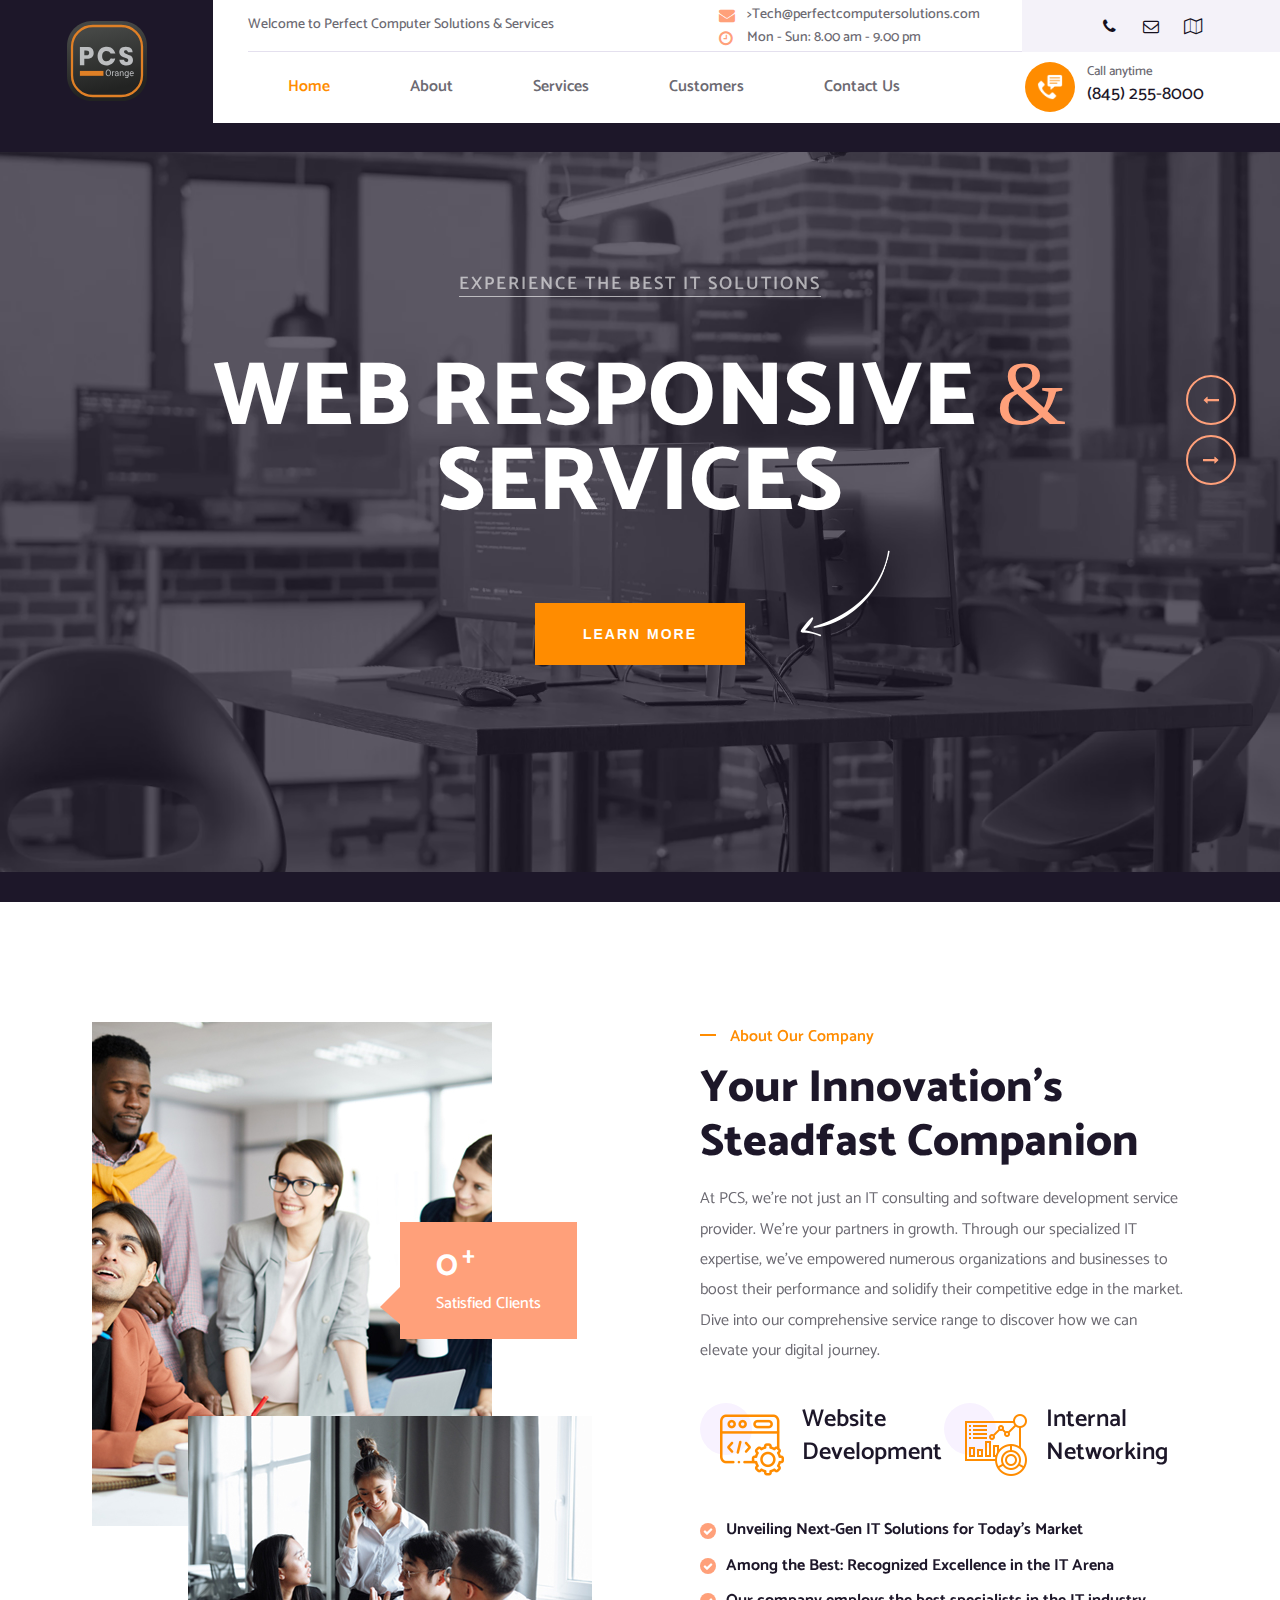
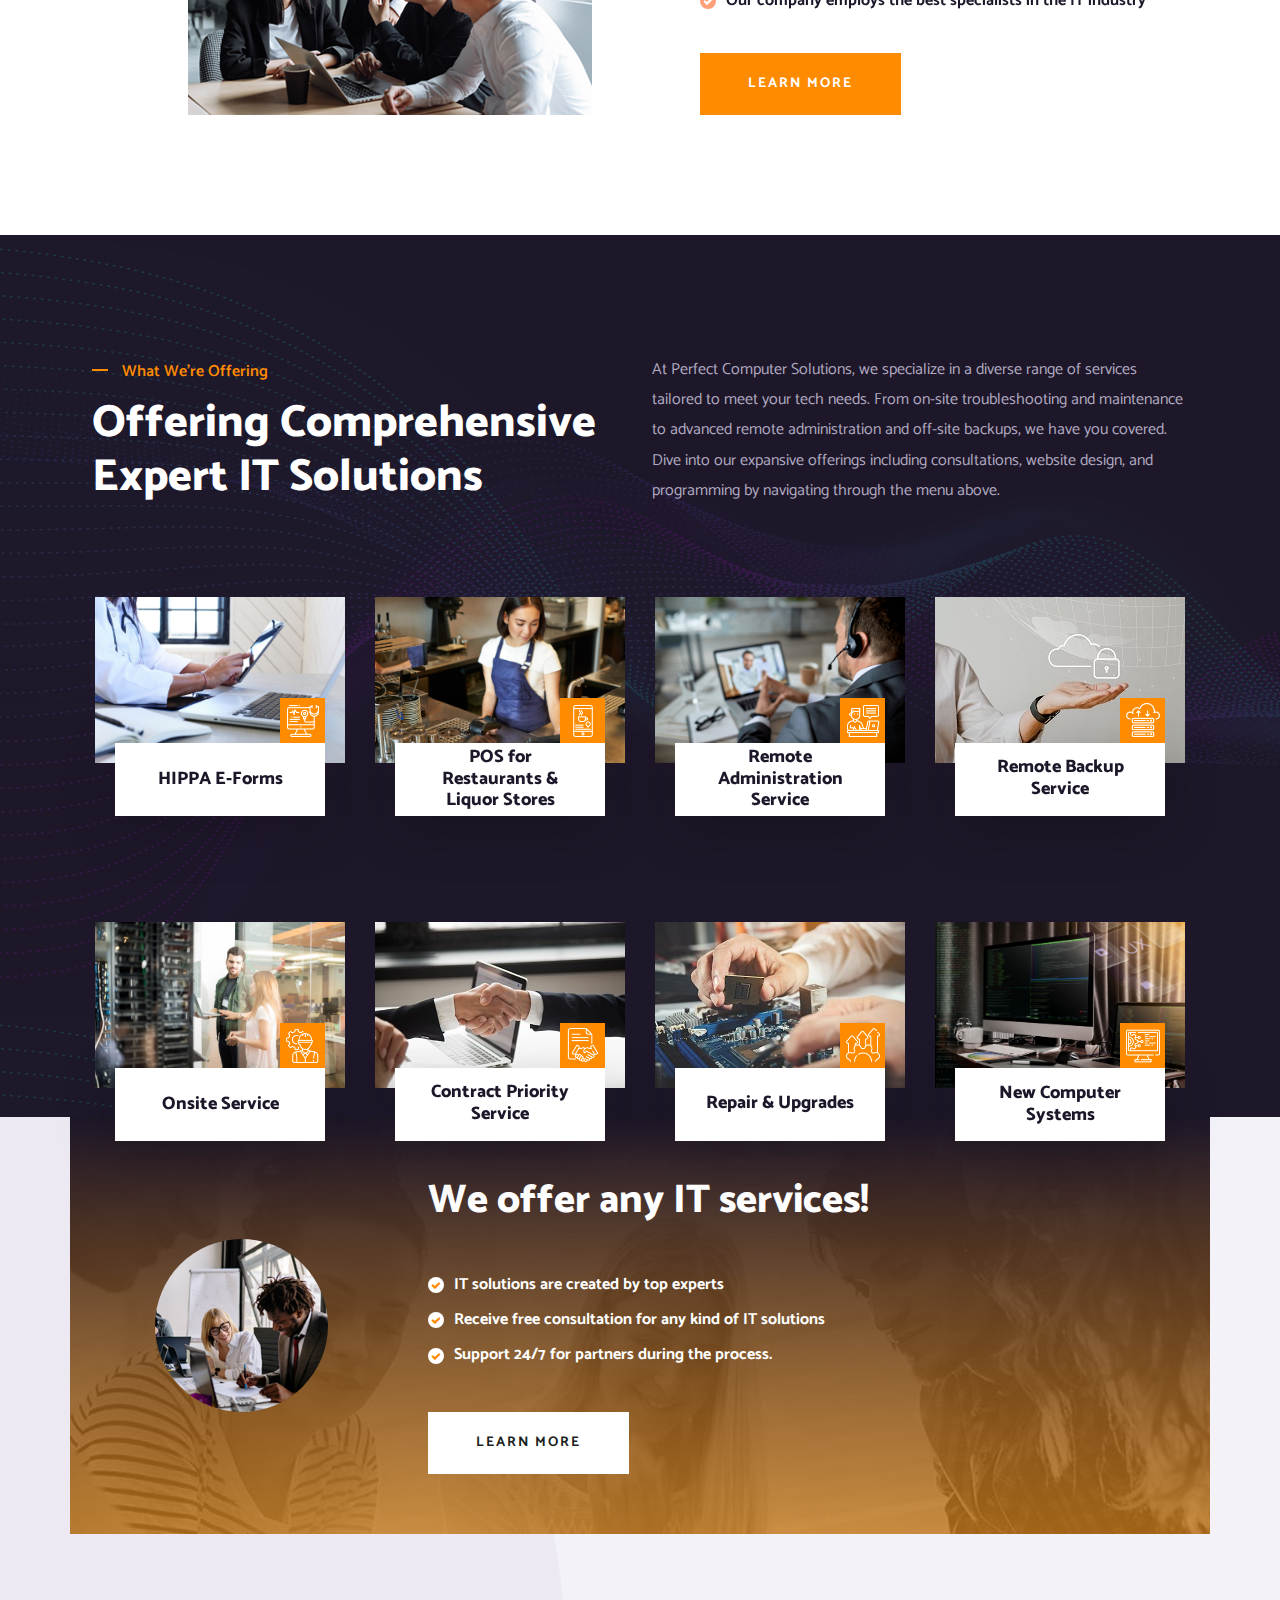
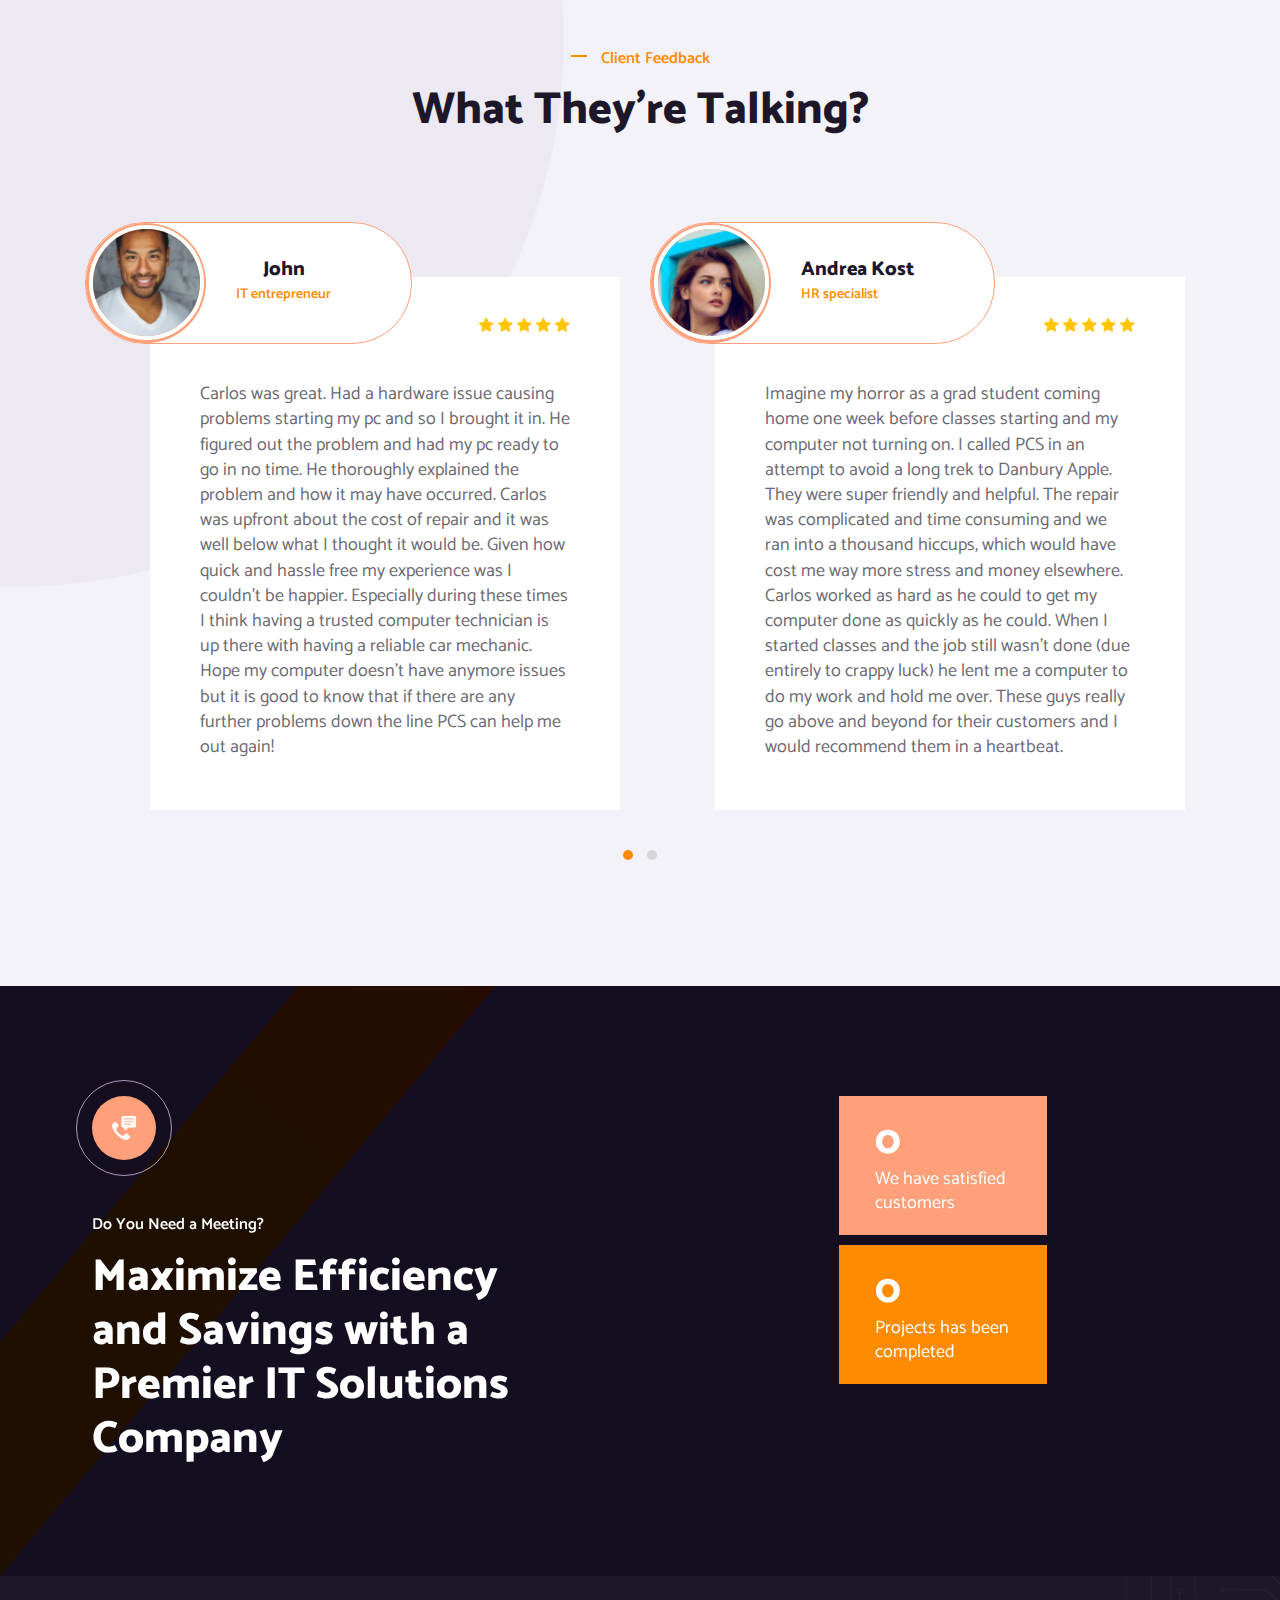
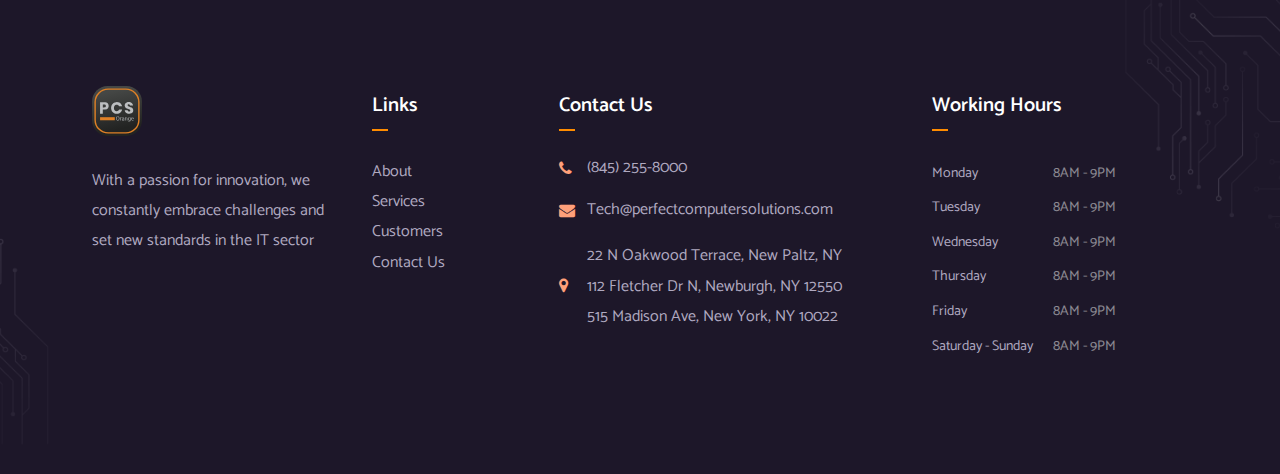
==== commit b9ad7588: "Added aria labels" ====
--- a/index.html
+++ b/index.html
@@ -55,7 +55,7 @@
                     <p
                       class="header-consult-info__info_text hover-underline-animation"
                     >
-                      <a href="mailto:Tech@perfectcomputersolutions.com"
+                      <a href="mailto:Tech@perfectcomputersolutions.com" aria-label="Email Us"></a>
                         >Tech@perfectcomputersolutions.com</a
                       >
                     </p>
@@ -77,19 +77,16 @@
                 class="header__social-networks col-3 d-flex justify-content-center align-items-center"
               >
                 <a
-                  href="tel:+18452558000"
-                  class="header-social-network d-flex justify-content-center align-items-center"
+                  href="tel:+18452558000" aria-label="Call us at +1 845-255-8000" class="header-social-network d-flex justify-content-center align-items-center"
                 >
                   <i class="fa fa-phone" aria-hidden="true"></i>
                 </a>
                 <a
-                  href="mailto:Tech@perfectcomputersolutions.com"
-                  class="header-social-network d-flex justify-content-center align-items-center"
-                >
+                  href="mailto:Tech@perfectcomputersolutions.com" aria-label="Email Us" class="header-social-network d-flex justify-content-center align-items-center">
                   <i class="fa fa-envelope-o" aria-hidden="true"></i>
                 </a>
                 <a
-                  href="https://maps.app.goo.gl/YbbJCkRUzC55184Z9"
+                  href="https://maps.app.goo.gl/YbbJCkRUzC55184Z9" aria-label="Find us on the map"
                   target="_blank"
                   class="header-social-network d-flex justify-content-center align-items-center"
                 >
@@ -158,7 +155,7 @@
               <div
                 class="col-4 col-xl-3 header-bottom-phone-contact d-flex align-items-center"
               >
-                <a href="tel:+18452558000">
+                <a href="tel:+18452558000" aria-label="Call us at +1 845-255-8000">
                   <div class="header-bottom__icon icon-wrapper">
                     <img src="img/phone-message.png" alt="Сall icon" />
                   </div>
@@ -169,7 +166,7 @@
                   <p
                     class="header-bottom__content_num hover-underline-animation"
                   >
-                    <a href="tel:+18452558000">(845) 255-8000</a>
+                    <a href="tel:+18452558000" aria-label="Call us at +1 845-255-8000">(845) 255-8000</a>
                   </p>
                 </div>
               </div>
@@ -329,11 +326,13 @@
           <nav class="slidenav">
             <button
               class="slidenav__item slidenav__item--prev icon-wrapper icon-slider-button"
+              aria-label="Go to previous slide"
             >
               <i class="fa fa-long-arrow-left" aria-hidden="true"></i>
             </button>
             <button
               class="slidenav__item slidenav__item--next icon-wrapper icon-slider-button"
+              aria-label="Go to next slide"
             >
               <i class="fa fa-long-arrow-right" aria-hidden="true"></i>
             </button>
@@ -787,7 +786,7 @@
       <div class="parallax-block__geometry"></div>
       <div class="row container parallax-block__content">
         <div class="col-12 col-md-6 col-xl-5">
-          <a href="tel:+18452558000">
+          <a href="tel:+18452558000" aria-label="Call us at +1 845-255-8000">
             <div
               class="result-num__contact-button header-bottom__icon icon-wrapper"
             >
@@ -865,7 +864,7 @@
                   ></i>
                   <span
                     class="footer-contacts__list-item-text hover-underline-animation"
-                    ><a href="tel:+18452558000">(845) 255-8000</a></span
+                    ><a href="tel:+18452558000" aria-label="Call us at +1 845-255-8000">(845) 255-8000</a></span
                   >
                 </li>
                 <li class="footer-contacts__list-item">
@@ -874,8 +873,7 @@
                     aria-hidden="true"
                   ></i>
                   <span class="hover-underline-animation"
-                    ><a href="mailto:Tech@perfectcomputersolutions.com"
-                      >Tech@perfectcomputersolutions.com</a
+                    ><a href="mailto:Tech@perfectcomputersolutions.com" aria-label="Email Us">Tech@perfectcomputersolutions.com</a
                     ></span
                   >
                 </li>
@@ -889,7 +887,7 @@
                   <div class="footer-contacts__address-block">
                     <span class="hover-underline-animation">
                       <a
-                        href="https://maps.app.goo.gl/YbbJCkRUzC55184Z9"
+                        href="https://maps.app.goo.gl/YbbJCkRUzC55184Z9" aria-label="Find us on the map"
                         target="_blank"
                       >
                         22 N Oakwood Terrace, New Paltz, NY
@@ -897,14 +895,14 @@
                     </span>
                     <span class="hover-underline-animation">
                       <a
-                        href="https://maps.app.goo.gl/miFE7cvM7Qn2C8QY9"
+                        href="https://maps.app.goo.gl/miFE7cvM7Qn2C8QY9" aria-label="Find us on the map"
                         target="_blank"
                         >112 Fletcher Dr N, Newburgh, NY 12550</a
                       >
                     </span>
                     <span class="hover-underline-animation">
                       <a
-                        href="https://maps.app.goo.gl/T7nyMhj6M8ZLMpyf7"
+                        href="https://maps.app.goo.gl/T7nyMhj6M8ZLMpyf7" aria-label="Find us on the map"
                         target="_blank"
                         >515 Madison Ave, New York, NY 10022
                       </a>
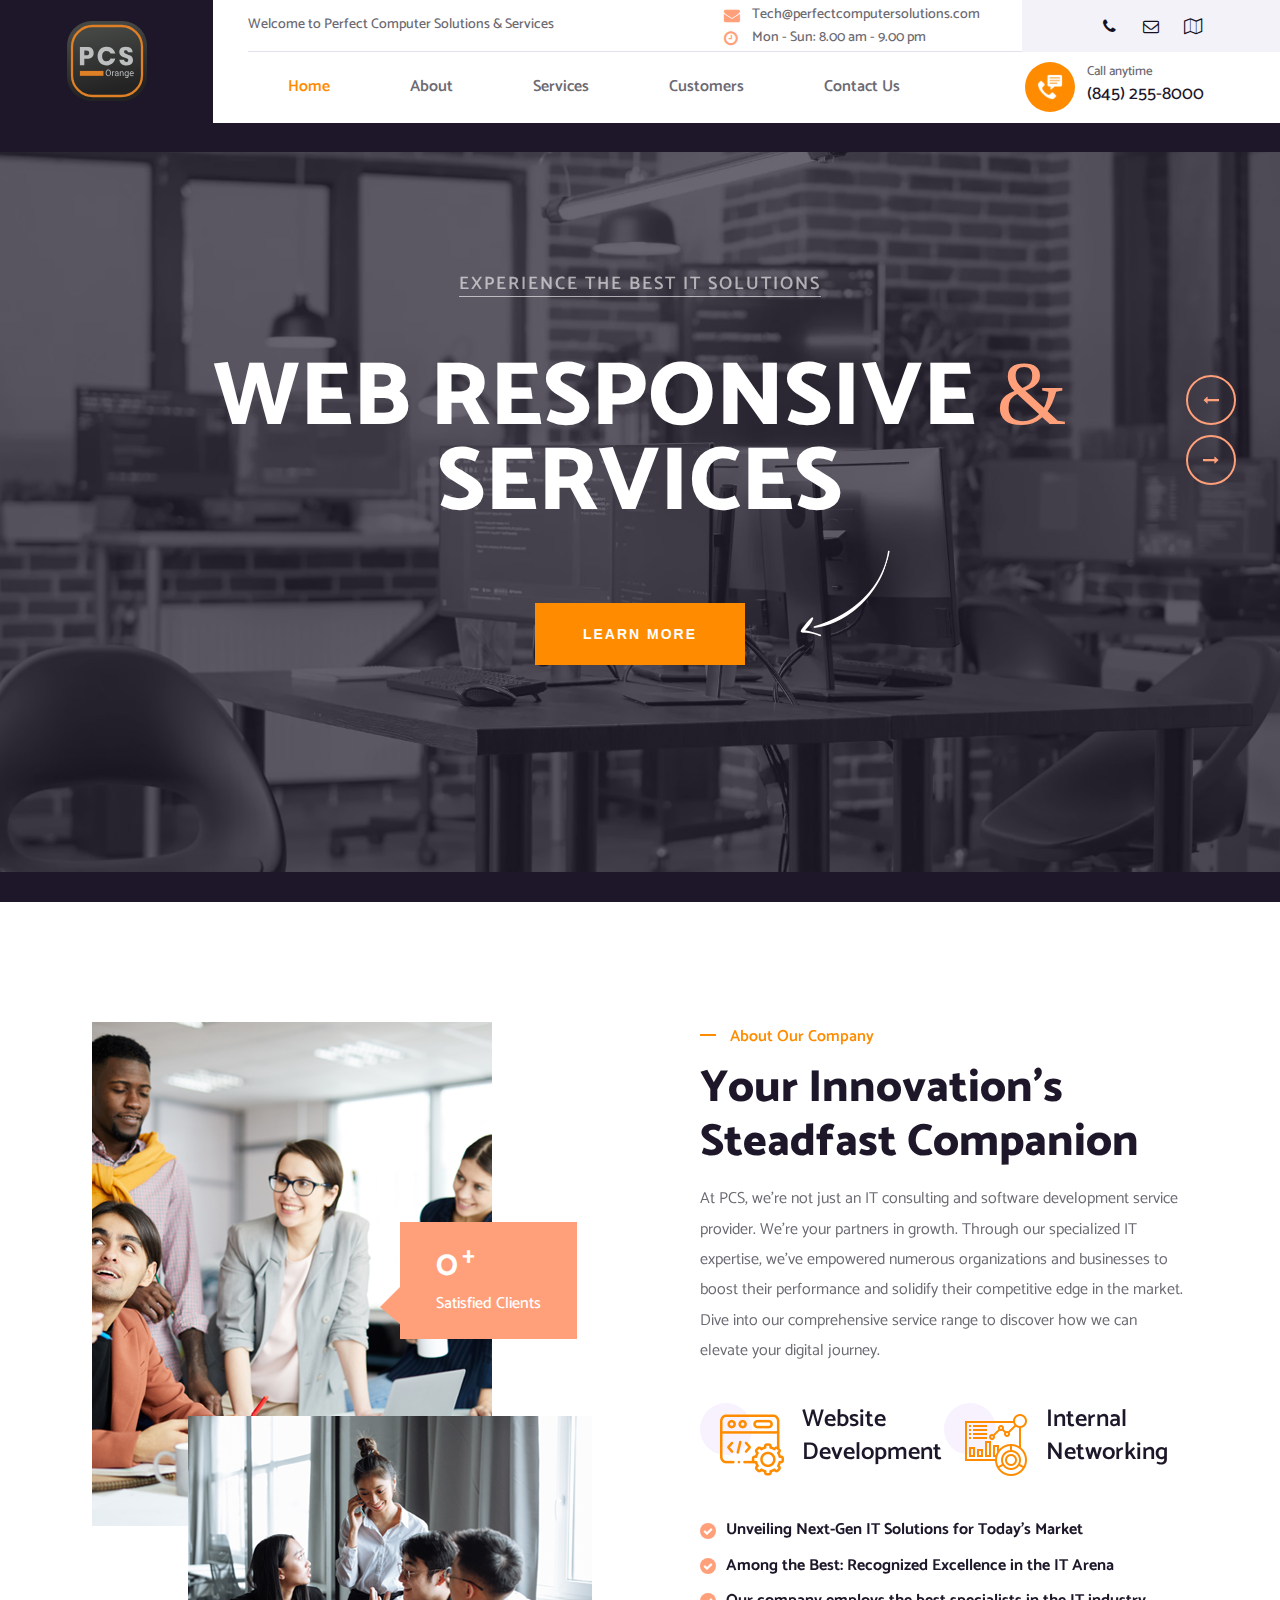
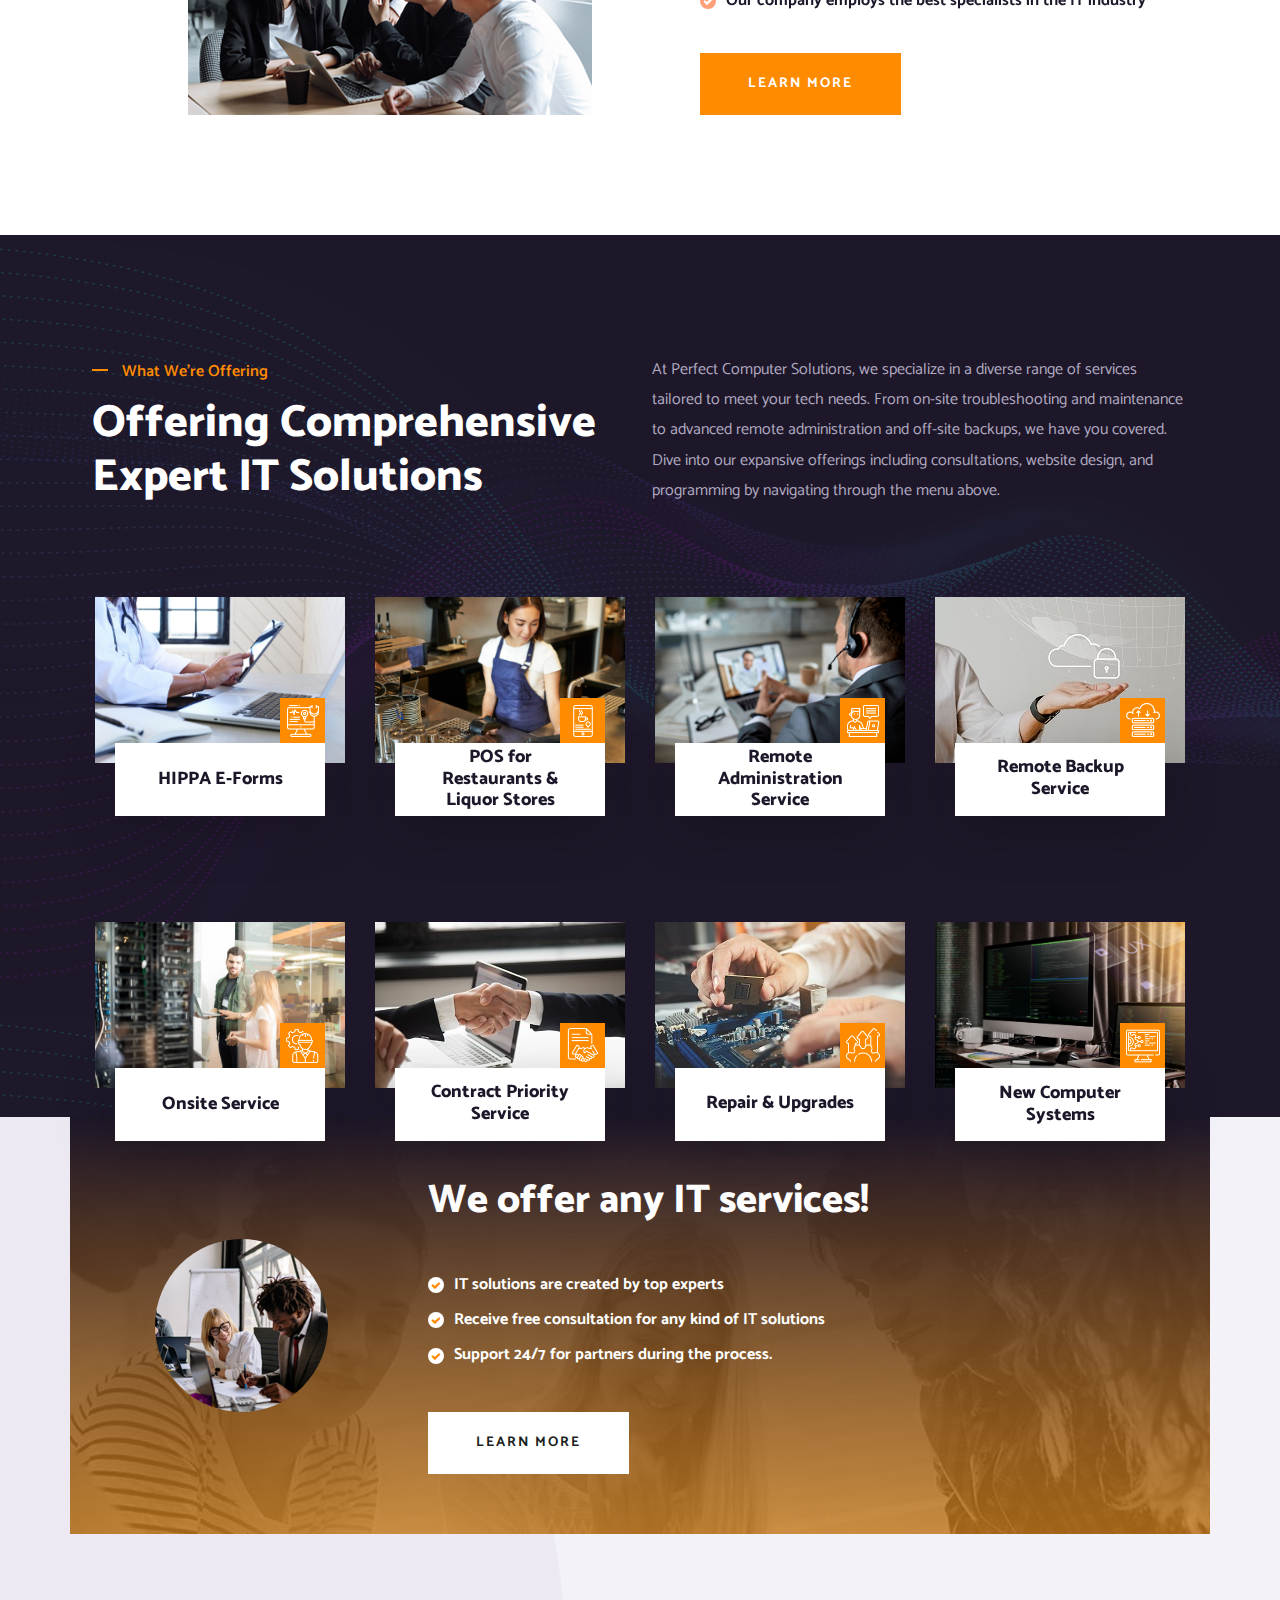
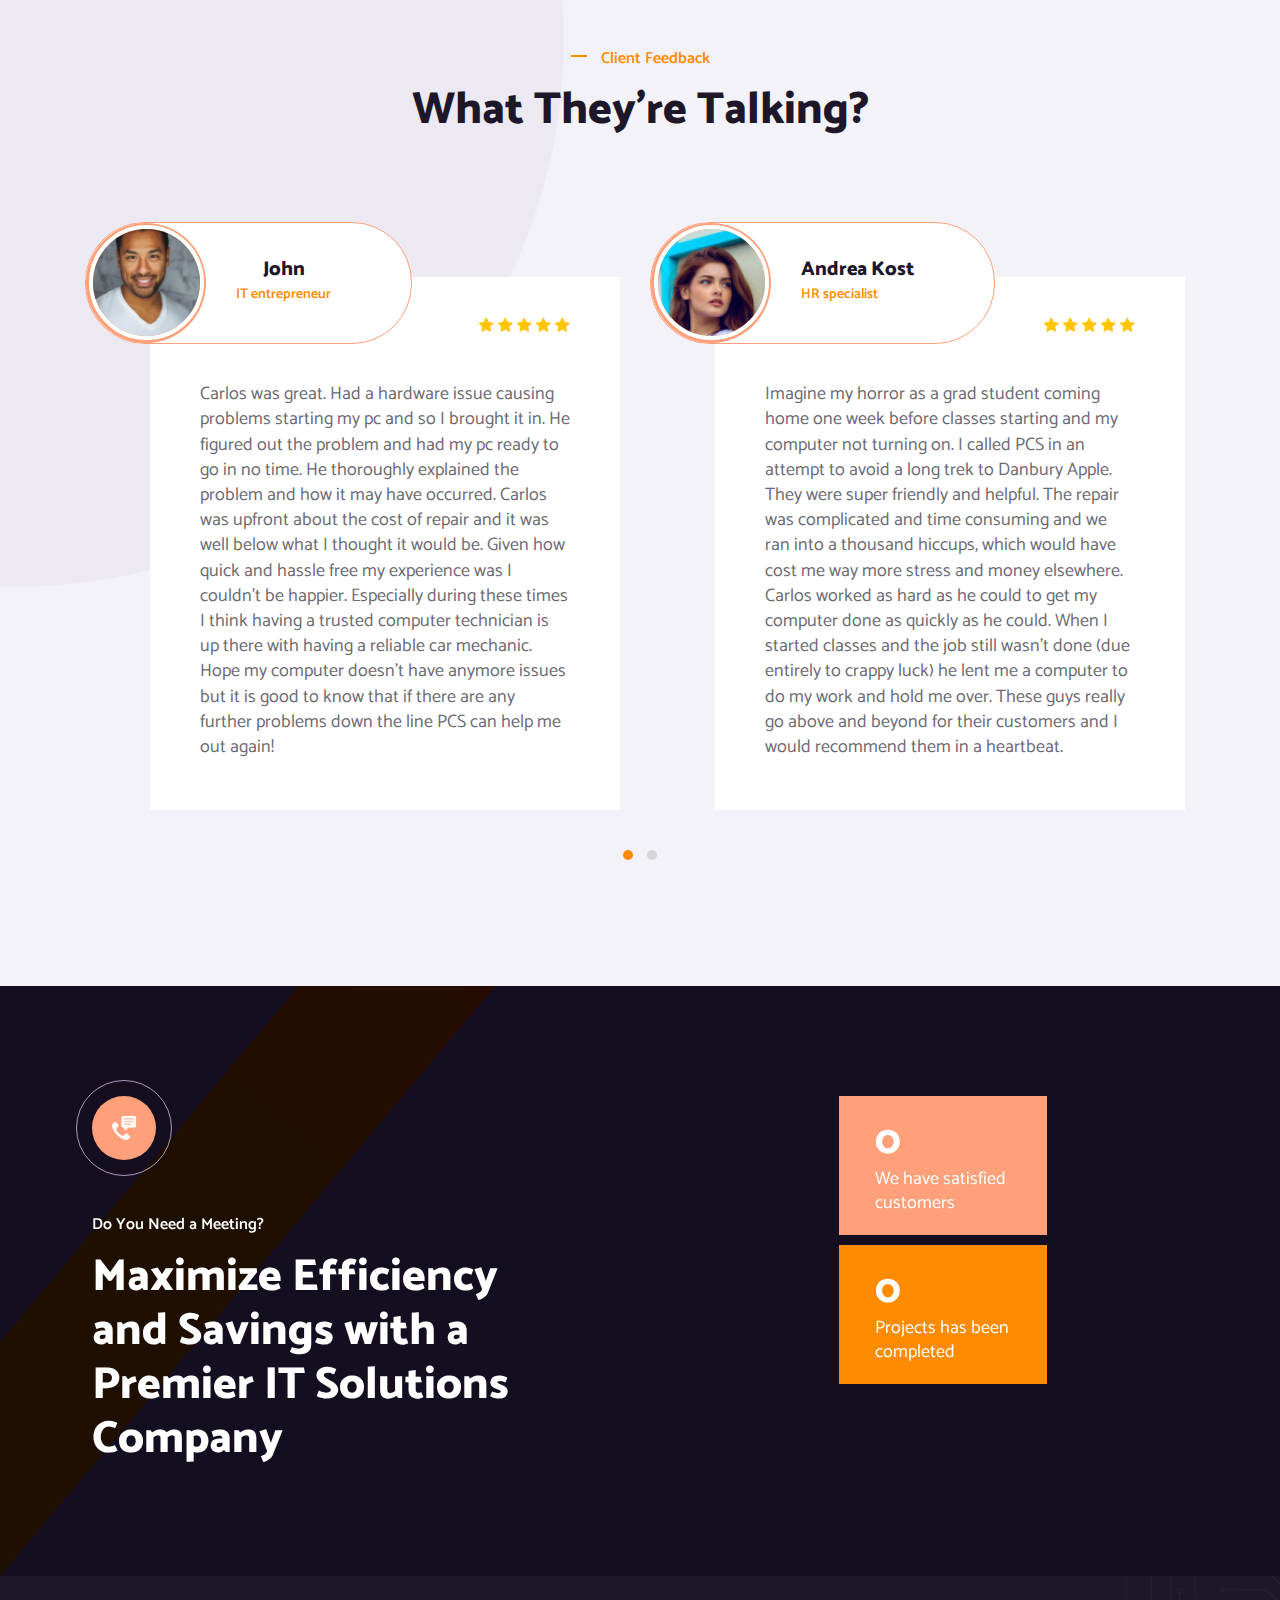
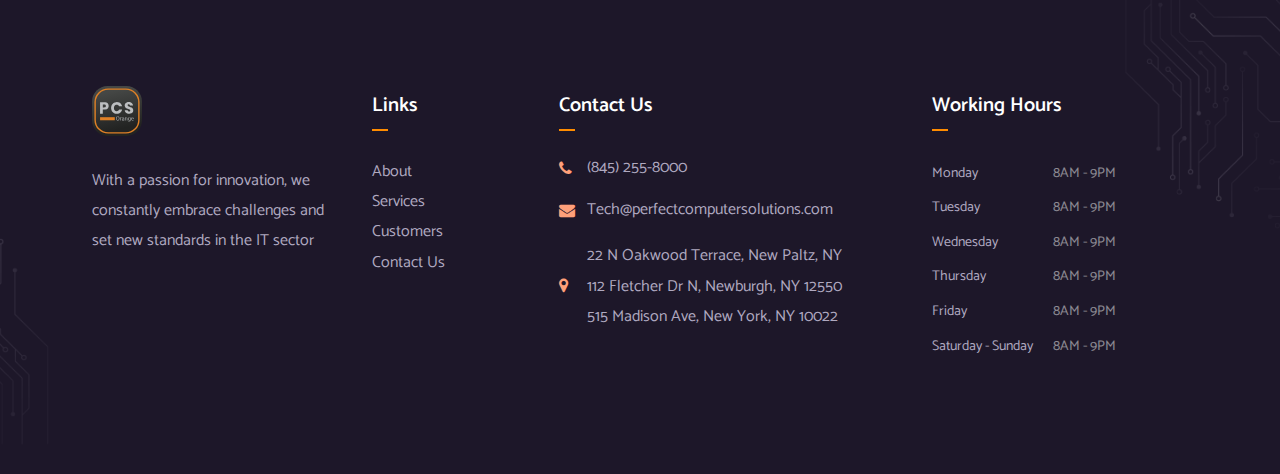
==== commit 0f3378da: "Fixed bug" ====
--- a/index.html
+++ b/index.html
@@ -56,7 +56,7 @@
                       class="header-consult-info__info_text hover-underline-animation"
                     >
                       <a href="mailto:Tech@perfectcomputersolutions.com" aria-label="Email Us"></a>
-                        >Tech@perfectcomputersolutions.com</a
+                        Tech@perfectcomputersolutions.com</a
                       >
                     </p>
                   </div>
